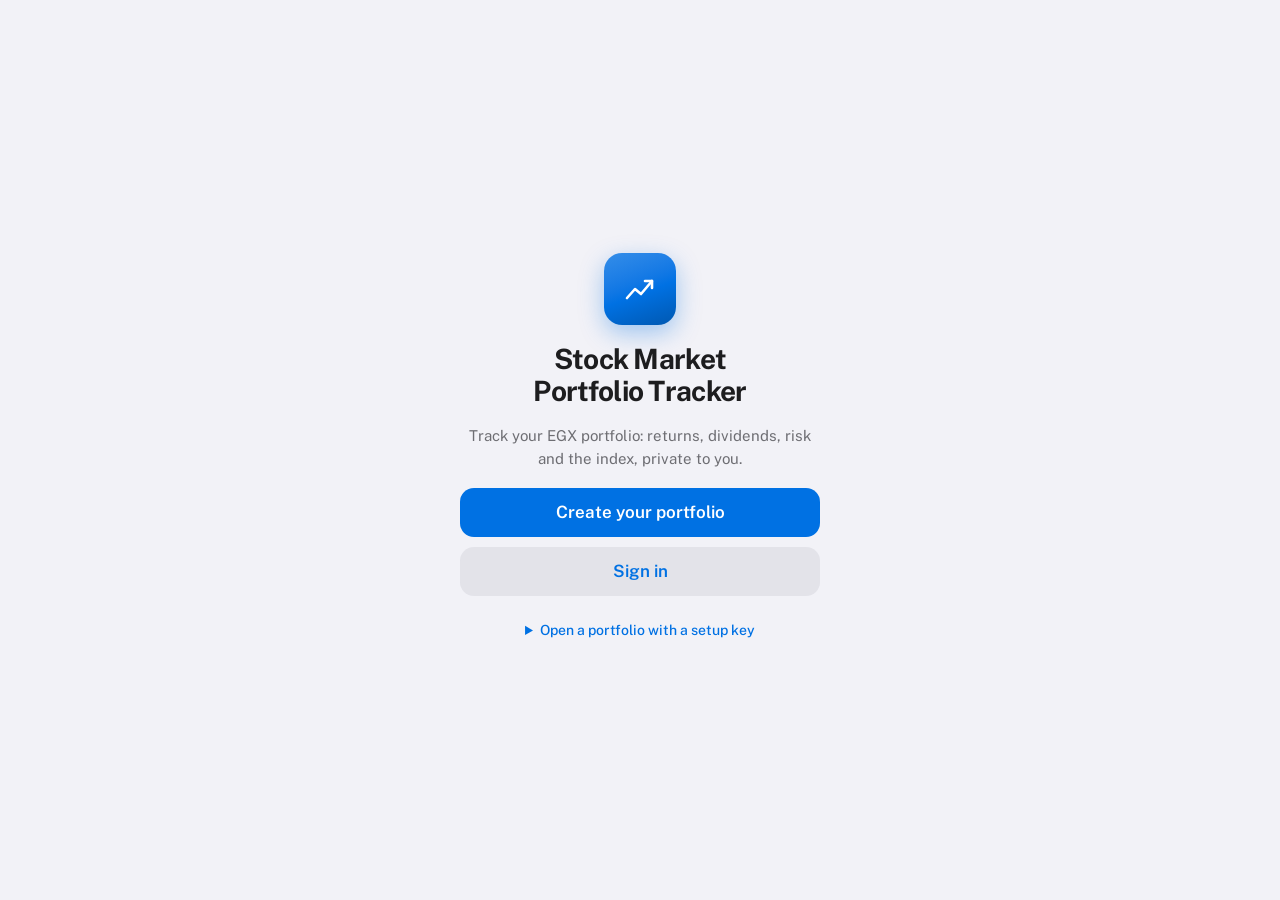
==== index.html @ e0e82fae "Month-end downloads for accounts on the Reports tab When an account's month-end report is emailed, t" ====
<!doctype html><html lang="en"><head><meta charset="utf-8">
<meta http-equiv="Content-Security-Policy" content="default-src 'self'; script-src 'self' 'unsafe-inline'; style-src 'self' 'unsafe-inline'; font-src 'self'; connect-src 'self' https://scanner.tradingview.com https://api.github.com https://identitytoolkit.googleapis.com https://securetoken.googleapis.com https://firestore.googleapis.com; img-src 'self' data: blob:; manifest-src 'self'; worker-src 'self'; base-uri 'none'; form-action 'none'">
<meta name="viewport" content="width=device-width,initial-scale=1,viewport-fit=cover">
<meta name="robots" content="noindex,nofollow"><meta name="referrer" content="no-referrer">
<meta name="theme-color" content="#F2F2F7" media="(prefers-color-scheme: light)"><meta name="theme-color" content="#000000" media="(prefers-color-scheme: dark)">
<meta name="application-name" content="Portfolio Desk"><meta name="mobile-web-app-capable" content="yes"><meta name="apple-mobile-web-app-capable" content="yes">
<meta name="apple-mobile-web-app-title" content="Portfolio"><meta name="apple-mobile-web-app-status-bar-style" content="default">
<link rel="manifest" href="manifest.webmanifest"><link rel="apple-touch-icon" sizes="180x180" href="icon-180.png"><link rel="icon" type="image/png" sizes="192x192" href="icon-192.png">
<title>Stock Market Portfolio Tracker</title>
<style>@font-face{font-family:'IBM Plex Mono';font-style:normal;font-weight:500;font-display:swap;src:url(fonts/ibm-plex-mono-latin-ext-500.woff2) format('woff2');unicode-range:U+0100-02BA, U+02BD-02C5, U+02C7-02CC, U+02CE-02D7, U+02DD-02FF, U+0304, U+0308, U+0329, U+1D00-1DBF, U+1E00-1E9F, U+1EF2-1EFF, U+2020, U+20A0-20AB, U+20AD-20C0, U+2113, U+2C60-2C7F, U+A720-A7FF}
@font-face{font-family:'IBM Plex Mono';font-style:normal;font-weight:500;font-display:swap;src:url(fonts/ibm-plex-mono-latin-500.woff2) format('woff2');unicode-range:U+0000-00FF, U+0131, U+0152-0153, U+02BB-02BC, U+02C6, U+02DA, U+02DC, U+0304, U+0308, U+0329, U+2000-206F, U+20AC, U+2122, U+2191, U+2193, U+2212, U+2215, U+FEFF, U+FFFD}
@font-face{font-family:'Public Sans';font-style:normal;font-weight:400;font-display:swap;src:url(fonts/public-sans-latin-ext-400.woff2) format('woff2');unicode-range:U+0100-02BA, U+02BD-02C5, U+02C7-02CC, U+02CE-02D7, U+02DD-02FF, U+0304, U+0308, U+0329, U+1D00-1DBF, U+1E00-1E9F, U+1EF2-1EFF, U+2020, U+20A0-20AB, U+20AD-20C0, U+2113, U+2C60-2C7F, U+A720-A7FF}
@font-face{font-family:'Public Sans';font-style:normal;font-weight:400;font-display:swap;src:url(fonts/public-sans-latin-400.woff2) format('woff2');unicode-range:U+0000-00FF, U+0131, U+0152-0153, U+02BB-02BC, U+02C6, U+02DA, U+02DC, U+0304, U+0308, U+0329, U+2000-206F, U+20AC, U+2122, U+2191, U+2193, U+2212, U+2215, U+FEFF, U+FFFD}
@font-face{font-family:'Public Sans';font-style:normal;font-weight:500;font-display:swap;src:url(fonts/public-sans-latin-ext-400.woff2) format('woff2');unicode-range:U+0100-02BA, U+02BD-02C5, U+02C7-02CC, U+02CE-02D7, U+02DD-02FF, U+0304, U+0308, U+0329, U+1D00-1DBF, U+1E00-1E9F, U+1EF2-1EFF, U+2020, U+20A0-20AB, U+20AD-20C0, U+2113, U+2C60-2C7F, U+A720-A7FF}
@font-face{font-family:'Public Sans';font-style:normal;font-weight:500;font-display:swap;src:url(fonts/public-sans-latin-400.woff2) format('woff2');unicode-range:U+0000-00FF, U+0131, U+0152-0153, U+02BB-02BC, U+02C6, U+02DA, U+02DC, U+0304, U+0308, U+0329, U+2000-206F, U+20AC, U+2122, U+2191, U+2193, U+2212, U+2215, U+FEFF, U+FFFD}
@font-face{font-family:'Public Sans';font-style:normal;font-weight:600;font-display:swap;src:url(fonts/public-sans-latin-ext-400.woff2) format('woff2');unicode-range:U+0100-02BA, U+02BD-02C5, U+02C7-02CC, U+02CE-02D7, U+02DD-02FF, U+0304, U+0308, U+0329, U+1D00-1DBF, U+1E00-1E9F, U+1EF2-1EFF, U+2020, U+20A0-20AB, U+20AD-20C0, U+2113, U+2C60-2C7F, U+A720-A7FF}
@font-face{font-family:'Public Sans';font-style:normal;font-weight:600;font-display:swap;src:url(fonts/public-sans-latin-400.woff2) format('woff2');unicode-range:U+0000-00FF, U+0131, U+0152-0153, U+02BB-02BC, U+02C6, U+02DA, U+02DC, U+0304, U+0308, U+0329, U+2000-206F, U+20AC, U+2122, U+2191, U+2193, U+2212, U+2215, U+FEFF, U+FFFD}
@font-face{font-family:'Public Sans';font-style:normal;font-weight:700;font-display:swap;src:url(fonts/public-sans-latin-ext-400.woff2) format('woff2');unicode-range:U+0100-02BA, U+02BD-02C5, U+02C7-02CC, U+02CE-02D7, U+02DD-02FF, U+0304, U+0308, U+0329, U+1D00-1DBF, U+1E00-1E9F, U+1EF2-1EFF, U+2020, U+20A0-20AB, U+20AD-20C0, U+2113, U+2C60-2C7F, U+A720-A7FF}
@font-face{font-family:'Public Sans';font-style:normal;font-weight:700;font-display:swap;src:url(fonts/public-sans-latin-400.woff2) format('woff2');unicode-range:U+0000-00FF, U+0131, U+0152-0153, U+02BB-02BC, U+02C6, U+02DA, U+02DC, U+0304, U+0308, U+0329, U+2000-206F, U+20AC, U+2122, U+2191, U+2193, U+2212, U+2215, U+FEFF, U+FFFD}
@font-face{font-family:'Spectral';font-style:normal;font-weight:500;font-display:swap;src:url(fonts/spectral-latin-ext-500.woff2) format('woff2');unicode-range:U+0100-02BA, U+02BD-02C5, U+02C7-02CC, U+02CE-02D7, U+02DD-02FF, U+0304, U+0308, U+0329, U+1D00-1DBF, U+1E00-1E9F, U+1EF2-1EFF, U+2020, U+20A0-20AB, U+20AD-20C0, U+2113, U+2C60-2C7F, U+A720-A7FF}
@font-face{font-family:'Spectral';font-style:normal;font-weight:500;font-display:swap;src:url(fonts/spectral-latin-500.woff2) format('woff2');unicode-range:U+0000-00FF, U+0131, U+0152-0153, U+02BB-02BC, U+02C6, U+02DA, U+02DC, U+0304, U+0308, U+0329, U+2000-206F, U+20AC, U+2122, U+2191, U+2193, U+2212, U+2215, U+FEFF, U+FFFD}
@font-face{font-family:'Spectral';font-style:normal;font-weight:600;font-display:swap;src:url(fonts/spectral-latin-ext-600.woff2) format('woff2');unicode-range:U+0100-02BA, U+02BD-02C5, U+02C7-02CC, U+02CE-02D7, U+02DD-02FF, U+0304, U+0308, U+0329, U+1D00-1DBF, U+1E00-1E9F, U+1EF2-1EFF, U+2020, U+20A0-20AB, U+20AD-20C0, U+2113, U+2C60-2C7F, U+A720-A7FF}
@font-face{font-family:'Spectral';font-style:normal;font-weight:600;font-display:swap;src:url(fonts/spectral-latin-600.woff2) format('woff2');unicode-range:U+0000-00FF, U+0131, U+0152-0153, U+02BB-02BC, U+02C6, U+02DA, U+02DC, U+0304, U+0308, U+0329, U+2000-206F, U+20AC, U+2122, U+2191, U+2193, U+2212, U+2215, U+FEFF, U+FFFD}
:root{color-scheme:light;padding-top:env(safe-area-inset-top,0px);padding-bottom:env(safe-area-inset-bottom,0px)}body{margin:0;font:14px/1.4 system-ui,-apple-system,"Segoe UI",Roboto,sans-serif;background:#F2F2F7}img{max-width:100%}[hidden]{display:none!important}
#lock{position:fixed;inset:0;z-index:1000;display:grid;place-items:center;padding:24px 16px;padding-top:calc(24px + env(safe-area-inset-top,0px));padding-bottom:calc(24px + env(safe-area-inset-bottom,0px));background:var(--bg,#F2F2F7);color:var(--ink,#1D1D1F);overflow-y:auto}
#lock .lk{width:100%;max-width:360px;display:flex;flex-direction:column;gap:18px;text-align:center}
#lock .lk-mark{width:72px;height:72px;margin:0 auto;border-radius:18px;background:linear-gradient(160deg,color-mix(in srgb,var(--accent,#0071E3) 80%,#fff),var(--accent,#0071E3) 55%,color-mix(in srgb,var(--accent,#0071E3) 78%,#000));display:grid;place-items:center;box-shadow:0 8px 24px color-mix(in srgb,var(--accent,#0071E3) 35%,transparent)}
#lock .lk-mark svg{width:36px;height:36px}
#lock h1{margin:0;font:700 28px/1.15 var(--f-display,system-ui,sans-serif);letter-spacing:-.025em;text-wrap:balance}
#lock p{margin:0;color:var(--ink-3,#6E6E73);font-size:15px;line-height:1.5}
#lock form{display:flex;flex-direction:column;gap:10px}
#lock input{font:500 17px/1.2 var(--f-ui,system-ui,sans-serif);padding:14px;border-radius:12px;border:1px solid var(--input-rule,#D2D2D7);background:var(--input,#fff);color:var(--ink,#1D1D1F);text-align:center;letter-spacing:.02em;width:100%;box-sizing:border-box;transition:border-color .18s,box-shadow .18s}
#lock input:focus{outline:none;border-color:var(--accent,#0071E3);box-shadow:0 0 0 4px color-mix(in srgb,var(--accent,#0071E3) 20%,transparent)}
#lock .lk-btn{font:600 17px/1 var(--f-ui,system-ui,sans-serif);padding:15px;border-radius:14px;border:0;background:var(--accent,#0071E3);color:var(--accent-ink,#fff);cursor:pointer;display:flex;align-items:center;justify-content:center;gap:8px;transition:transform .12s ease,background-color .18s ease,opacity .18s}
#lock .lk-btn:active:not(:disabled){transform:scale(.97)}
#lock .lk-btn.ghost{background:var(--fill,rgba(118,118,128,.12));color:var(--accent,#0071E3);border:0}
#lock .lk-btn:disabled{opacity:.6;cursor:default}
#lock .lk-link{background:none;border:0;color:var(--accent,#0071E3);font-size:14px;font-weight:500;text-decoration:none;cursor:pointer;padding:6px}
#lock .lk-err{color:var(--neg,#D70015);font-size:14px;min-height:1.2em}
#lock .lk-sep{display:flex;align-items:center;gap:10px;color:var(--ink-3,#6E6E73);font-size:12px;text-transform:uppercase;letter-spacing:.08em}
#lock .lk-sep::before,#lock .lk-sep::after{content:"";flex:1;height:1px;background:var(--rule,#D2D2D7)}
#lock .lk-foot{font-size:12px;color:var(--ink-3,#6E6E73)}
#lock .lk-list{display:flex;flex-direction:column;gap:10px}
#lock .lk-list .lk-btn{flex-direction:column;gap:3px;padding:16px 14px}
#lock .lk-list .lk-btn small{font:400 12px/1.2 var(--f-ui,system-ui,sans-serif);opacity:.8}
#lock .lk-links{display:flex;flex-wrap:wrap;justify-content:center;gap:4px 16px}
#lock .lk-rules{list-style:none;margin:0;padding:0 4px;text-align:left;font-size:13px;line-height:1.5;color:var(--ink-3,#6E6E73);display:flex;flex-direction:column;gap:2px}
#lock .lk-rules li::before{content:"○";display:inline-block;width:1.5em}
#lock .lk-rules li.ok{color:var(--accent,#0071E3)}
#lock .lk-rules li.ok::before{content:"✓"}
#lock .lk-tip{font-size:12.5px;line-height:1.5;text-align:left;color:var(--ink-2,#424245);background:var(--surface,#fff);border:.5px solid var(--hair,rgba(0,0,0,.06));border-radius:14px;padding:12px 14px;box-shadow:var(--shadow)}
#pd-bar .pd-actions{display:flex;gap:8px}
body.pd-locked{overflow:hidden}
body.pd-locked>:not(#lock){display:none!important}
#pd-bar{display:flex;flex-wrap:wrap;align-items:center;justify-content:space-between;gap:8px;max-width:1240px;margin:32px auto 0;padding:16px 16px calc(16px + env(safe-area-inset-bottom,0px));border-top:.5px solid var(--rule,#D2D2D7);color:var(--ink-3,#6E6E73);font-size:12px}
#pd-bar button{font:600 12.5px/1 var(--f-ui,system-ui,sans-serif);padding:9px 13px;border-radius:10px;border:0;background:var(--fill,rgba(118,118,128,.12));color:var(--ink,#1D1D1F);cursor:pointer;transition:background-color .18s,transform .12s}
#pd-bar button:active:not(:disabled){transform:scale(.97)}
@media (max-width:600px){#pd-bar button{min-height:40px}#lock .lk-link{min-height:40px}}
#pd-updated.stale{color:var(--warn,#B25000);font-weight:600}
#pd-offline{margin:0;padding:7px 16px;background:var(--warn-bg,#FFF1D2);color:var(--warn,#B25000);border-bottom:1px solid var(--rule,#D2D2D7);font:500 12.5px/1.4 var(--f-ui,system-ui,sans-serif);text-align:center;text-wrap:balance}
#pd-bar #pd-install{color:var(--accent,#0071E3)}
#lock .lk-steps{margin:0;padding:0 0 0 1.4em;text-align:left;font-size:13.5px;line-height:1.5;color:var(--ink-2,#424245);display:flex;flex-direction:column;gap:4px}
#lock .lk-steps a{color:var(--accent,#0071E3);font-weight:600}
#lock .lk-btn.ghost + .lk-btn.ghost{margin-top:-8px}
#pd-bar #pd-edit-on{color:var(--accent,#0071E3)}
#pd-bar .pd-actions{flex-wrap:wrap}
#pd-bar button:disabled{opacity:.6;cursor:default}
#pd-edit-state.stale{color:var(--warn,#B25000);font-weight:600}
#lock textarea{font:500 16px/1.4 var(--f-ui,system-ui,sans-serif);padding:12px 14px;border-radius:10px;border:1px solid var(--input-rule,#D2D2D7);background:var(--input,#fff);color:var(--ink,#1D1D1F);width:100%;box-sizing:border-box;resize:vertical}
#lock textarea:focus{outline:2px solid var(--accent,#0071E3);outline-offset:1px}
#lock .lk-code{font:600 18px/1.3 ui-monospace,Menlo,Consolas,monospace;letter-spacing:.02em;white-space:nowrap;color:var(--ink,#1D1D1F);background:var(--surface,#fff);border:1.5px dashed color-mix(in srgb,var(--accent,#0071E3) 60%,transparent);border-radius:14px;padding:16px;user-select:all;word-break:break-all}
#lock .lk-check{display:flex;gap:10px;align-items:center;justify-content:center;font-size:14px;color:var(--ink-2,#424245)}
#lock .lk-check input{width:auto}
#lock .lk-more{text-align:left;font-size:13px;color:var(--ink-3,#6E6E73)}
#lock .lk-more summary{cursor:pointer;padding:6px 0;text-align:center;color:var(--accent,#0071E3);font-size:14px;font-weight:500}
#lock .lk-more .lk-list{margin-top:8px}
#pd-bar #pd-account{color:var(--accent,#0071E3)}
#lock a.lk-btn{text-decoration:none;box-sizing:border-box}
#lock .lk-stepno{font-size:12px;font-weight:600;letter-spacing:.06em;text-transform:uppercase;color:var(--accent,#0071E3)}
#lock .lk-lbl{font-size:13px;font-weight:600;text-align:left;color:var(--ink-2,#424245);margin:4px 0 -4px}
#lock .lk-hint{font-size:12px;text-align:left;color:var(--ink-3,#6E6E73);margin-top:-4px}
#lock .lk-ok{color:var(--accent,#0071E3);font-weight:600}
#lock .lk-btn.danger{background:var(--neg,#D70015);color:#fff}
#lock .lk-friend{display:flex;align-items:center;justify-content:space-between;gap:10px;text-align:left;padding:12px 14px;border:.5px solid var(--hair,rgba(0,0,0,.06));border-radius:14px;background:var(--surface,#fff);box-shadow:var(--shadow)}
#lock .lk-friend small{display:block;font-size:12px;color:var(--ink-3,#6E6E73);word-break:break-all}
#lock .lk-friend-btns{display:flex;gap:6px;flex-shrink:0}
#lock .lk-friend-btns .lk-btn{padding:9px 12px;font-size:14px}
#lock .lk-card{text-align:left;padding:14px;border:.5px solid var(--hair,rgba(0,0,0,.06));border-radius:14px;background:var(--surface,#fff);box-shadow:var(--shadow);display:flex;flex-direction:column;gap:8px}
#lock .lk-card.bad{border-color:var(--neg,#D70015)}
#lock .lk-card-head small{display:block;font-size:12px;color:var(--ink-3,#6E6E73);word-break:break-all}
#lock .lk-facts{margin:0;padding:0;list-style:none;font-size:12.5px;line-height:1.5;color:var(--ink-2,#424245)}
#lock .lk-facts li.ok{color:var(--accent,#0071E3)}
#lock .lk-facts li.bad{color:var(--neg,#D70015);font-weight:600}
#lock .lk-card .lk-btn{padding:9px 12px;font-size:14px}
#pd-view{position:sticky;top:0;z-index:50;margin:0;padding:8px 16px;background:var(--accent,#0071E3);color:#fff;font:500 13px/1.4 var(--f-ui,system-ui,sans-serif);text-align:center}
#pd-view button{margin-left:8px;font:600 12.5px/1 var(--f-ui,system-ui,sans-serif);padding:7px 12px;border-radius:999px;border:0;background:rgba(255,255,255,.22);color:#fff;cursor:pointer}
#lock [hidden]{display:none!important}
#lock .lk-step{display:flex;gap:10px;align-items:flex-start;text-align:left;margin-top:6px;font-size:14px;color:var(--ink,#1D1D1F)}
#lock .lk-step small{display:block;font-size:12.5px;line-height:1.45;color:var(--ink-3,#6E6E73);margin-top:2px}
#lock .lk-num{flex:0 0 24px;height:24px;border-radius:50%;background:var(--accent,#0071E3);color:#fff;font:700 13px/24px var(--f-ui,system-ui,sans-serif);text-align:center}
#lock .lk-more p{margin-top:6px;font-size:12.5px}
#pf-menu.pd-hub{min-width:340px;max-width:min(420px,calc(100vw - 32px));max-height:min(75vh,640px);overflow:auto;padding:8px}
#pf-menu.pd-hub .hub-head{display:flex;align-items:center;justify-content:space-between;padding:8px 10px 4px;font:600 11px/1.2 var(--f-ui,system-ui,sans-serif);letter-spacing:.06em;text-transform:uppercase;color:var(--ink-3,#6E6E73)}
#pf-menu.pd-hub .hub-add{width:auto;display:inline-flex;padding:7px 12px;font:600 12px/1 var(--f-ui,system-ui,sans-serif);color:var(--accent,#0071E3);background:var(--fill,rgba(118,118,128,.12));border:0;border-radius:999px;text-transform:none;letter-spacing:0}
#pf-menu.pd-hub .hub-row{display:grid;grid-template-columns:22px 1fr auto;align-items:center;gap:10px;flex-direction:row}
#pf-menu.pd-hub .hub-row.cur{background:var(--fill,rgba(118,118,128,.12))}
#pf-menu.pd-hub .hub-rank{font:700 13px/1 var(--f-ui,system-ui,sans-serif);color:var(--ink-3,#6E6E73);text-align:center}
#pf-menu.pd-hub .hub-who{display:flex;flex-direction:column;gap:3px;min-width:0}
#pf-menu.pd-hub .hub-who b{font-weight:600;overflow:hidden;text-overflow:ellipsis;white-space:nowrap}
#pf-menu.pd-hub .hub-num{display:flex;flex-direction:column;align-items:flex-end;font:700 15px/1.1 var(--f-ui,system-ui,sans-serif);font-variant-numeric:tabular-nums}
#pf-menu.pd-hub .hub-num.pos{color:var(--pos,#0071E3)}
#pf-menu.pd-hub .hub-num.neg{color:var(--neg,#D70015)}
#pf-menu.pd-hub .hub-note{color:var(--accent,#0071E3);font-weight:600}
#pf-menu.pd-hub .hub-empty{margin:4px 12px 8px;font-size:12.5px;color:var(--ink-3,#6E6E73)}
#pf-menu.pd-hub .hub-other{font-size:13.5px}
#pf-menu.pd-hub .hub-who b{font:600 14px/1.25 var(--f-ui,system-ui,sans-serif)}
#pf-menu.pd-hub .hub-otherrow{display:flex;align-items:center;gap:6px}
#pf-menu.pd-hub .hub-otherrow .hub-other{flex:1}
#pf-menu.pd-hub .hub-forget{width:auto;flex:0 0 auto;padding:7px 11px;font:500 12px/1 var(--f-ui,system-ui,sans-serif);color:var(--ink-3,#6E6E73);background:var(--fill,rgba(118,118,128,.12));border:0;border-radius:999px}
.pd-friends{background:var(--surface,#fff);border:.5px solid var(--hair,rgba(0,0,0,.06));border-radius:var(--r-card,18px);padding:18px 20px;margin:0 0 18px;box-shadow:var(--shadow)}
.pd-friends .pdf-head{display:flex;align-items:center;justify-content:space-between;gap:10px;margin-bottom:10px}
.pd-friends h3{margin:0;font:600 11px/1.2 var(--f-ui,system-ui,sans-serif);letter-spacing:.08em;text-transform:uppercase;color:var(--ink-3,#6E6E73)}
.pd-friends .pdf-add{padding:8px 13px;font:600 12.5px/1 var(--f-ui,system-ui,sans-serif);color:var(--accent,#0071E3);background:var(--fill,rgba(118,118,128,.12));border:0;border-radius:999px;cursor:pointer}
.pd-friends .pdf-note{display:block;width:100%;margin:0 0 10px;padding:10px 13px;text-align:left;font:600 13px/1.3 var(--f-ui,system-ui,sans-serif);color:var(--accent,#0071E3);background:var(--accent-soft,#E8F1FD);border:0;border-radius:12px;cursor:pointer}
.pd-friends .pdf-cards{display:grid;grid-template-columns:repeat(auto-fill,minmax(190px,1fr));gap:10px}
.pd-friends .pdf-card{display:flex;flex-direction:column;align-items:flex-start;gap:3px;text-align:left;padding:13px 15px;border:0;border-radius:14px;background:var(--surface-2,#F5F5F7);color:var(--ink,#1D1D1F);cursor:pointer;font:500 13px/1.3 var(--f-ui,system-ui,sans-serif);transition:box-shadow .18s,transform .12s}
.pd-friends .pdf-card:active{transform:scale(.98)}
.pd-friends .pdf-card:hover{box-shadow:inset 0 0 0 1px var(--hair,rgba(0,0,0,.06))}
.pd-friends .pdf-card.cur{box-shadow:inset 0 0 0 2px var(--accent,#0071E3)}
.pd-friends .pdf-top{display:flex;gap:8px;align-items:baseline;min-width:0;max-width:100%}
.pd-friends .pdf-top b{font-weight:600;overflow:hidden;text-overflow:ellipsis;white-space:nowrap}
.pd-friends .pdf-rank{font-weight:700;color:var(--ink-3,#6E6E73)}
.pd-friends .pdf-ytd{font:700 24px/1.15 var(--f-display,system-ui,sans-serif);letter-spacing:-.02em;font-variant-numeric:tabular-nums;margin-top:4px}
.pd-friends .pdf-ytd.pos{color:var(--pos,#0071E3)}
.pd-friends .pdf-ytd.neg{color:var(--neg,#D70015)}
.pd-friends small{font-size:11.5px;color:var(--ink-3,#6E6E73)}
.pd-friends .pdf-tag{margin-top:4px;color:var(--accent,#0071E3);font-weight:600}
.pd-friends .pdf-empty{margin:10px 0 0;font-size:12.5px;color:var(--ink-3,#6E6E73)}
#lock .lk-btn small{display:block;font:400 12px/1.3 var(--f-ui,system-ui,sans-serif);opacity:.8;margin-top:4px}
#lock .lk-btn:has(small){flex-direction:column}
#lock .lk-or{display:flex;align-items:center;gap:10px;color:var(--ink-3,#6E6E73);font-size:12px}
#lock .lk-or::before,#lock .lk-or::after{content:"";flex:1;border-top:1px solid var(--rule,#D2D2D7)}
#lock .lk-handle{display:flex;align-items:center;justify-content:space-between;gap:10px;text-align:left;padding:14px 16px;border-radius:16px;background:var(--accent-soft,#E8F1FD)}
#lock .lk-handle b{display:block;font:700 22px/1.2 var(--f-display,system-ui,sans-serif);letter-spacing:-.02em;color:var(--accent,#0071E3);margin:2px 0}
#lock .lk-handle small{display:block;font-size:12px;color:var(--ink-3,#6E6E73)}
#lock .lk-handle .lk-btn{padding:9px 12px;font-size:14px;background:var(--surface,#fff)}
.pd-friends .pdf-handle{color:var(--accent,#0071E3);font-weight:500;margin-top:-2px}
/* the profile page (a friend's, or yours as friends see it): a sheet from the bottom on phones, a card in the middle on wide screens */
body.pd-sheet-open{overflow:hidden}
#pd-sheet{position:fixed;inset:0;z-index:1100;display:flex;align-items:flex-end;justify-content:center;background:rgba(0,0,0,.38);backdrop-filter:blur(6px);-webkit-backdrop-filter:blur(6px);animation:ps-fade .2s ease}
@media (min-width:700px){#pd-sheet{align-items:center;padding:24px}}
#pd-sheet .ps-card{width:100%;max-width:560px;max-height:92vh;overflow:auto;-webkit-overflow-scrolling:touch;background:var(--bg,#F2F2F7);color:var(--ink,#1D1D1F);border-radius:22px 22px 0 0;padding:16px 16px calc(24px + env(safe-area-inset-bottom,0px));animation:ps-up .32s cubic-bezier(.2,.9,.3,1)}
@media (min-width:700px){#pd-sheet .ps-card{border-radius:22px;padding:18px 18px 22px}}
@keyframes ps-up{from{transform:translateY(40px);opacity:.4}to{transform:none;opacity:1}}
@keyframes ps-fade{from{opacity:0}to{opacity:1}}
#pd-sheet .ps-top{display:flex;align-items:center;gap:12px;padding:4px 2px 14px}
#pd-sheet .ps-av,.pd-friends .pdf-av{flex:none;display:grid;place-items:center;border-radius:50%;color:#fff;font-weight:700;background:linear-gradient(160deg,color-mix(in srgb,var(--accent,#0071E3) 75%,#fff),var(--accent,#0071E3))}
#pd-sheet .ps-av{width:52px;height:52px;font-size:22px}
#pd-sheet .ps-id{flex:1;min-width:0}
#pd-sheet .ps-id b{display:block;font:700 20px/1.2 var(--f-display,system-ui,sans-serif);letter-spacing:-.02em;overflow:hidden;text-overflow:ellipsis;white-space:nowrap}
#pd-sheet .ps-id small{display:block;font-size:13px;color:var(--ink-3,#6E6E73)}
#pd-sheet .ps-x{flex:none;width:34px;height:34px;border-radius:50%;border:0;background:var(--fill,rgba(118,118,128,.12));color:var(--ink-2,#424245);font-size:22px;line-height:1;cursor:pointer}
#pd-sheet .ps-hero,#pd-sheet .ps-sec{background:var(--surface,#fff);border-radius:16px;padding:14px 16px;margin-top:12px;box-shadow:var(--shadow)}
#pd-sheet .ps-hero{text-align:center;padding:18px 16px}
#pd-sheet .ps-hero small{display:block;font-size:13px;color:var(--ink-3,#6E6E73)}
#pd-sheet .ps-big{font:700 44px/1.1 var(--f-display,system-ui,sans-serif);letter-spacing:-.03em;font-variant-numeric:tabular-nums;margin:2px 0}
#pd-sheet h4{margin:0 0 8px;font:600 12px/1.2 var(--f-ui,system-ui,sans-serif);letter-spacing:.05em;text-transform:uppercase;color:var(--ink-3,#6E6E73)}
#pd-sheet .ps-tbl{width:100%;border-collapse:collapse;font-size:14px}
#pd-sheet .ps-tbl th{font-size:11px;font-weight:600;color:var(--ink-3,#6E6E73);text-align:right;padding:0 0 6px;text-transform:none;letter-spacing:0;background:none;position:static;border:0}
#pd-sheet .ps-tbl td{padding:9px 0;border-top:.5px solid var(--grid,#E8E8ED);font-variant-numeric:tabular-nums}
#pd-sheet .ps-tbl td.n{text-align:right;font-weight:600}
#pd-sheet .ps-bar{display:grid;grid-template-columns:62px 1fr 64px;align-items:center;gap:10px;font-size:13px;padding:4px 0}
#pd-sheet .ps-bar>span:last-child{text-align:right;font-weight:600;font-variant-numeric:tabular-nums}
#pd-sheet .ps-bar i,#pd-sheet .ps-hold i{display:block;height:8px;border-radius:4px;background:var(--fill,rgba(118,118,128,.12));overflow:hidden}
#pd-sheet .ps-bar i b,#pd-sheet .ps-hold i b{display:block;height:100%;border-radius:4px;background:var(--accent,#0071E3)}
#pd-sheet .ps-bar i b.pos{background:var(--pos,#1A7F37)} #pd-sheet .ps-bar i b.neg{background:var(--neg,#D70015)}
#pd-sheet .ps-hold>div>b{font-weight:600}
#pd-sheet .ps-hold{display:grid;grid-template-columns:minmax(0,1fr) 70px 46px 60px;align-items:center;gap:10px;padding:8px 0;border-top:.5px solid var(--grid,#E8E8ED);font-size:13.5px}
#pd-sheet .ps-hold:first-of-type{border-top:0}
#pd-sheet .ps-hold small{display:block;font-size:11.5px;color:var(--ink-3,#6E6E73);overflow:hidden;text-overflow:ellipsis;white-space:nowrap}
#pd-sheet .ps-hold>span{text-align:right;font-variant-numeric:tabular-nums;font-weight:600}
#pd-sheet .ps-hold .ps-w{color:var(--ink-2,#424245);font-weight:500}
#pd-sheet .ps-chips{display:flex;flex-wrap:wrap;gap:6px;margin-top:10px}
#pd-sheet .ps-chip{font-size:12px;font-weight:500;padding:4px 10px;border-radius:999px;background:var(--fill,rgba(118,118,128,.12));color:var(--ink-2,#424245)}
#pd-sheet .ps-trade{display:flex;justify-content:space-between;align-items:baseline;gap:10px;padding:8px 0;border-top:.5px solid var(--grid,#E8E8ED);font-size:14px}
#pd-sheet .ps-trade:first-of-type{border-top:0}
#pd-sheet .ps-trade small{flex:none;font-size:12px;color:var(--ink-3,#6E6E73)}
#pd-sheet .ps-stats{display:grid;grid-template-columns:repeat(3,minmax(0,1fr));gap:12px 8px;text-align:center}
#pd-sheet .ps-stats b,#pd-sheet .ps-stats>div>span{display:block;font:700 19px/1.2 var(--f-display,system-ui,sans-serif);letter-spacing:-.02em;font-variant-numeric:tabular-nums}
#pd-sheet .ps-stats small{display:block;font-size:11.5px;color:var(--ink-3,#6E6E73)}
#pd-sheet .ps-note{display:block;margin:6px 0 0;font-size:12px;color:var(--ink-3,#6E6E73)}
#pd-sheet .ps-foot{margin:14px 0 0;text-align:center;font-size:12px;color:var(--ink-3,#6E6E73)}
/* the friends' activity under the friends cards on the Overview */
.pd-friends .pdf-feed{margin-top:16px}
.pd-friends .pdf-feed h3{margin-bottom:4px}
.pd-friends .pdf-feed-row{display:flex;align-items:center;gap:12px;width:100%;padding:10px 0;border:0;border-top:.5px solid var(--grid,#E8E8ED);background:none;color:var(--ink,#1D1D1F);text-align:left;cursor:pointer;font:400 14px/1.35 var(--f-ui,system-ui,sans-serif)}
.pd-friends .pdf-feed-row:first-of-type{border-top:0}
.pd-friends .pdf-av{width:34px;height:34px;font-size:14px}
.pd-friends .pdf-feed-txt{min-width:0}
.pd-friends .pdf-feed-txt small{display:block;font-size:12px;color:var(--ink-3,#6E6E73)}

/* the owner on their sign-in account: the hint replaces "Nothing here yet" */
#main:has([data-testid=owner-main-hint]) [data-testid=empty-portfolio]{display:none}

body:not(.pd-edit) :is([data-testid=csv-import],[data-testid=csv-import-input],[data-testid=save-marks],[data-testid=save-assets],[data-testid=save-settings],[data-testid=post-statement],[data-testid=statement-upload-label]){display:none!important}
</style></head><body class="pd-locked">
<div id="lock" role="dialog" aria-modal="true" aria-label="Unlock portfolio"></div>
<div id="pd-offline" data-testid="offline-banner" role="status" hidden></div>
<script>/* Engine store write semantics for the live site's editor: the JavaScript copy of src/jobs/store.py deep_merge,
   strip_markers and apply_writes (the in-memory part; lock.js does the reading, encrypting and committing). Pinned by
   src/jobs/merge_vectors.json, checked by src/tests/test_site_store.js. Pure functions, no I/O: build_site.py inlines this
   file before lock.js (window.pdStore); node loads it with require(). */
(function (root) {
  'use strict';
  const NAME_RE = /^[A-Za-z0-9][A-Za-z0-9_-]{0,63}$/;
  const isObj = (v) => v !== null && typeof v === 'object' && !Array.isArray(v);
  const isDel = (v) => isObj(v) && v.__delete__ === true;
  const copy = (v) => (v === undefined ? undefined : JSON.parse(JSON.stringify(v)));
  class StoreError extends Error { constructor(m) { super(m); this.code = 'invalid'; } }
  class VersionConflict extends Error {
    constructor(collection, docId, expected, actual) {
      super(`version conflict on ${collection}/${docId}: expected ${expected}, found ${actual}`);
      Object.assign(this, { code: 'version_conflict', collection, docId, expected, actual });
    }
  }
  // copy of v with delete-marker keys removed from every (nested) object; arrays are copied verbatim
  function stripMarkers(v) {
    if (!isObj(v)) return copy(v);
    const o = {};
    for (const [k, x] of Object.entries(v)) if (!isDel(x)) o[k] = stripMarkers(x);
    return o;
  }
  // 'update' semantics: objects merge recursively; arrays, scalars and null replace; {"__delete__": true} removes the key
  function deepMerge(base, patch) {
    if (!isObj(patch)) return copy(patch);
    const out = isObj(base) ? copy(base) : {};
    for (const [k, v] of Object.entries(patch)) {
      if (isDel(v)) delete out[k];
      else if (isObj(v)) out[k] = deepMerge(out[k], v);
      else out[k] = copy(v);
    }
    return out;
  }
  // canonical JSON (sorted keys), for "did this write change anything"
  const canon = (v) => (Array.isArray(v) ? '[' + v.map(canon).join(',') + ']'
    : isObj(v) ? '{' + Object.keys(v).sort().map((k) => JSON.stringify(k) + ':' + canon(v[k])).join(',') + '}' : JSON.stringify(v));
  const checkName = (kind, s) => { if (typeof s !== 'string' || !NAME_RE.test(s)) throw new StoreError(`invalid ${kind} name`); return s; };
  function normWrite(w, i) {
    if (!isObj(w)) throw new StoreError(`write #${i} is not an object`);
    const op = w.op;
    if (!['set', 'update', 'delete'].includes(op)) throw new StoreError(`write #${i}: op must be set, update or delete`);
    const c = checkName('collection', w.collection), d = checkName('doc', w.doc_id != null ? w.doc_id : w.doc != null ? w.doc : w.id);
    if (op !== 'delete' && !isObj(w.data)) throw new StoreError(`write #${i} (${c}/${d}): data must be an object`);
    const iv = w.if_version;
    if (iv != null && !(Number.isInteger(iv) && iv >= 0)) throw new StoreError(`write #${i} (${c}/${d}): if_version must be a non-negative integer`);
    return { op, c, d, data: w.data, iv };
  }
  /* Apply writes IN ORDER as one all-or-nothing batch over the current documents.
     readDoc(collection, docId) -> {version, updatedAt, data} | null (may be async; called once per document).
     Returns {results: [{collection, doc_id, op, status, version}], plan: [{collection, doc_id, action: 'put'|'rm', doc}]};
     plan lists only the documents whose final state differs from their starting state. Throws StoreError/VersionConflict
     before anything is planned. */
  async function applyWrites(writes, readDoc, now) {
    if (!Array.isArray(writes)) throw new StoreError('writes must be a list');
    const ts = now || new Date().toISOString().replace(/\.\d{3}Z$/, 'Z');
    const norm = writes.map(normWrite);
    const state = new Map(), orig = new Map(), results = [];
    for (const { op, c, d, data, iv } of norm) {
      const k = c + '/' + d;
      if (!state.has(k)) {
        const doc = await readDoc(c, d);
        state.set(k, doc ? { version: doc.version, updatedAt: doc.updatedAt, data: doc.data } : null);
        orig.set(k, doc ? doc.version + ' ' + canon(doc.data) : null);
      }
      const cur = state.get(k), curVer = cur ? cur.version : 0;
      if (iv != null && iv !== curVer) throw new VersionConflict(c, d, iv, curVer);
      if (op === 'delete') {
        if (!cur) results.push({ collection: c, doc_id: d, op, status: 'absent', version: 0 });
        else { state.set(k, null); results.push({ collection: c, doc_id: d, op, status: 'deleted', version: curVer }); }
        continue;
      }
      const nw = op === 'set' ? stripMarkers(data) : deepMerge(cur ? cur.data : {}, data);
      if (cur && canon(nw) === canon(cur.data)) { results.push({ collection: c, doc_id: d, op, status: 'unchanged', version: curVer }); continue; }
      state.set(k, { version: curVer + 1, updatedAt: ts, data: nw });
      results.push({ collection: c, doc_id: d, op, status: cur ? 'updated' : 'created', version: curVer + 1 });
    }
    const plan = [];
    for (const [k, doc] of state) {
      const o = orig.get(k), [collection, doc_id] = k.split('/');
      if (!doc) { if (o != null) plan.push({ collection, doc_id, action: 'rm', doc: null }); }
      else if (o == null || o !== doc.version + ' ' + canon(doc.data)) plan.push({ collection, doc_id, action: 'put', doc });
    }
    return { results, plan };
  }
  /* Three-way merge for a whole-document save made from a possibly older copy. The page replaces a whole document (set) built
     from what it showed (base); the engine may hold a newer version (theirs), e.g. prices the market job wrote since. Keep
     every change the page made (base -> target) and every change it did not touch from theirs. Objects merge key by key;
     arrays of objects that all carry a unique "id" (ledger rows) merge row by row (rows the page removed go, rows it edited
     or added win, rows added elsewhere stay); any other value the page changed replaces theirs. theirs == base -> target. */
  const idList = (a) => Array.isArray(a) && a.every((x) => isObj(x) && typeof x.id === 'string' && x.id) && new Set(a.map((x) => x.id)).size === a.length;
  function rebase(base, target, theirs) {
    target = stripMarkers(target);
    if (canon(theirs) === canon(base)) return target;
    if (isObj(base) && isObj(target) && isObj(theirs)) {
      const out = copy(theirs);
      for (const k of new Set([...Object.keys(base), ...Object.keys(target)])) {
        if (!(k in target)) { delete out[k]; continue; }
        if (!(k in base)) { out[k] = copy(target[k]); continue; }
        if (canon(base[k]) === canon(target[k])) continue;
        out[k] = k in theirs ? rebase(base[k], target[k], theirs[k]) : copy(target[k]);
      }
      return out;
    }
    if (idList(base) && idList(target) && idList(theirs)) {
      const b = new Map(base.map((x) => [x.id, x])), t = new Map(target.map((x) => [x.id, x])), th = new Set(theirs.map((x) => x.id)), out = [];
      for (const x of theirs) {
        if (b.has(x.id) && !t.has(x.id)) continue;
        out.push(copy(t.has(x.id) && b.has(x.id) && canon(t.get(x.id)) !== canon(b.get(x.id)) ? t.get(x.id) : x));
      }
      for (const x of target) if (!b.has(x.id) && !th.has(x.id)) out.push(copy(x));
      return out;
    }
    return target;
  }
  const api = Object.freeze({ NAME_RE, stripMarkers, deepMerge, canon, rebase, applyWrites, StoreError, VersionConflict });
  if (typeof module === 'object' && module.exports) module.exports = api; else root.pdStore = api;
})(typeof window !== 'undefined' ? window : globalThis);

/* site/lock.js: everything specific to the live site, wrapped around the page (app.html) by build_site.py.

   Contents (search for the "---------- name" line):
     portfolios ........ portfolios.json, the current portfolio
     device storage .... the per-device key store (IndexedDB) and its bookkeeping (localStorage)
     keys / data ....... unwrapping a portfolio's private key; downloading and decrypting its data
     the page's database  window.pdHost: the documents the page reads, and saves when editing is on
     editing from the site  GitHub token, encrypted commits to the engine repository, job buttons
     live prices ....... TradingView's scanner, straight from the browser
     WebAuthn with PRF . Face ID / Touch ID / fingerprint that really unwraps the key
     screens ........... the lock screens: choose, setup key, password, unlock, forget
     accounts .......... Firebase sign-up / sign-in, the account's encrypted documents, onboarding, email updates, Gmail
     friends ........... friend requests (checked against directory/{email}), shared copies, status, reset / delete
     admin ............. the site owner's account list
     linked account .... a setup-key portfolio linked to a site account
     the friends hub ... the top-left menu and the Overview cards, ranked over the page's period
     installable app ... the service worker and "Install app"
     boot .............. start-up

   How the setup-key portfolios are protected (device store v3):
   Each portfolio lives under p/<id>/: its figures are published encrypted (data.enc.json) to that portfolio's public key; the
   matching private key is published only wrapped by the portfolio's one-time setup key (keys.json — v3 files carry no
   password hash; the device password never leaves the device, and a v2 file's `pw` field is ignored).
   Once a device is set up it keeps the private key (PKCS8) in IndexedDB, 'dev:<id>', wrapped by AES-256-GCM under a key
   derived from the device password (PBKDF2-SHA256, 310,000 iterations, a random 16-byte salt per device) with additional
   data 'portfolio-device-v3'; and optionally a second wrapping, 'bio:<id>', under a key derived (HKDF-SHA256, info
   'portfolio-bio-v3') from the WebAuthn PRF output of the device's platform passkey, so Face ID / Touch ID / fingerprint
   really unlocks the key instead of just gating a screen (a device whose passkeys cannot do PRF gets no biometric option).
   localStorage holds only bookkeeping: pd.dev.<id> = { v: 3, tries, at }, pd.bio.v3 = { cred } — no key material, no hash.
   Ten wrong passwords remove the portfolio from the device; failing to download or decrypt the data never does. After a key
   rotation (rotate_keys.py) the device's key no longer matches keys.json's public key: the page says so and the user removes
   the old setup through the explicit "Forget" flow before entering the new setup key.
   Locking (the Lock button, or 5 minutes in the background) drops the key and the decrypted documents from memory and blanks
   the page; unlocking downloads the data again. Devices set up under v2 (private key wrapped by a non-extractable browser
   key, password checked against the published hash) are migrated on first use without the setup key: the key is read with
   the browser key and the user chooses a real password.
   Installable app: sw.js (built from pwa/sw.js) keeps a copy of the page and of the ENCRYPTED data files on the device, so the
   Home Screen app opens offline with the last loaded data. Nothing about the key changes: the private key stays in IndexedDB
   wrapped by the password / passkey, and unlocking an offline copy needs exactly the same password. When the data on screen
   came from that saved copy, or the device is offline, a small banner says so (#pd-offline).
   Editing (portfolios with an "engine" repository): a device can also keep a GitHub token for that repository, sealed to the
   portfolio's public key in IndexedDB 'tok:<id>'; saves are encrypted here and committed to the engine repository (see
   "editing from the site" below). Forgetting the portfolio removes the token with the key. */
(function(){
  'use strict';
  const MAX_TRIES = 10, RELOCK_MS = 5 * 60e3, REFRESH_MS = 30 * 60e3, LIVE_MS = 10 * 60e3, PBKDF2_ITER = 310000;
  const CUR_LS = 'pd.current', BIO_LS = 'pd.bio.v3', OLD_BIO_LS = 'pd.bio.v1', LEGACY_LS = 'pd.device.v1';
  const DEV_AD = 'portfolio-device-v3', BIO_INFO = 'portfolio-bio-v3';
  const enc = new TextEncoder(), dec = new TextDecoder();
  const b64 = (u) => btoa(String.fromCharCode(...new Uint8Array(u)));
  const ub64 = (s) => Uint8Array.from(atob(s), (c) => c.charCodeAt(0));
  const rnd = (n) => crypto.getRandomValues(new Uint8Array(n));
  const $l = (s) => document.querySelector('#lock ' + s);
  const esc = (s) => String(s).replace(/[&<>"]/g, (c) => ({ '&': '&amp;', '<': '&lt;', '>': '&gt;', '"': '&quot;' })[c]);
  const UA = navigator.userAgent;
  const bio = (() => { if (/iPhone|iPad/.test(UA)) return 'Face ID'; if (/Macintosh/.test(UA)) return 'Touch ID'; if (/Android/.test(UA)) return 'fingerprint'; if (/Windows/.test(UA)) return 'Windows Hello'; return 'Face ID / fingerprint'; })();
  const ls = { get: (k) => { try { return JSON.parse(localStorage.getItem(k) || 'null'); } catch (e) { return null; } }, set: (k, v) => { try { localStorage.setItem(k, JSON.stringify(v)); } catch (e) {} }, del: (k) => { try { localStorage.removeItem(k); } catch (e) {} } };
  // iOS/iPadOS Safari as a browser tab (not an installed Home Screen app) evicts a site's storage after 7 days without a visit
  const iosSafariTab = () => { const ios = /iPhone|iPad|iPod/.test(UA) || (/Macintosh/.test(UA) && navigator.maxTouchPoints > 1);
    return ios && /Safari/.test(UA) && !/CriOS|FxiOS|EdgiOS|OPiOS|OPT\//.test(UA) && 'standalone' in navigator && navigator.standalone === false; };
  const safariTip = () => (iosSafariTab() ? '<p class="lk-tip" data-testid="live-safari-tip">Tip: add this site to your Home Screen (Share → Add to Home Screen) so Safari keeps it set up. Safari deletes a website\'s saved setup after 7 days without a visit; a Home Screen app keeps it.</p>' : '');

  /* ---------- portfolios ---------- */
  let PORTFOLIOS = [], CUR = null, OPENED = null;   // CUR: {id, name}; OPENED: id whose data is on the page
  const base = () => 'p/' + CUR.id + '/';
  const devLS = () => 'pd.dev.' + CUR.id;

  /* ---------- device storage (per portfolio; the passkey is shared by the device, its PRF salt is per portfolio) ---------- */
  const idb = (mode, fn) => new Promise((res, rej) => { const o = indexedDB.open('pd-lock', 1); o.onupgradeneeded = () => o.result.createObjectStore('k'); o.onerror = () => rej(o.error);
    o.onsuccess = () => { const t = o.result.transaction('k', mode); const r = fn(t.objectStore('k')); t.oncomplete = () => res(r && r.result); t.onerror = () => rej(t.error); }; });
  const idbGet = (k) => idb('readonly', (s) => s.get(k));
  const idbPut = (k, v) => idb('readwrite', (s) => s.put(v, k));
  const idbDel = async (k) => { try { await idb('readwrite', (s) => s.delete(k)); } catch (e) {} };
  const getDev = () => ls.get(devLS());
  const putDev = (d) => ls.set(devLS(), d);
  const isV3 = (d) => !!d && d.v === 3;
  const isOld = (d) => !!d && d.v !== 3 && !!d.ct;   // v2: {iv, ct, tries, at} in localStorage + a CryptoKey in IndexedDB
  const notSetUp = () => Object.assign(new Error('This device is not set up'), { code: 'not_set_up' });
  // the ONLY callers: MAX_TRIES wrong passwords, and the explicit "Forget this portfolio" flow
  async function forget() { ls.del(devLS()); await idbDel('dev:' + CUR.id); await idbDel('bio:' + CUR.id); await idbDel('tok:' + CUR.id); await idbDel('link:' + CUR.id); LINK = null;
    if (CUR.cloud) { await idbDel('acct:' + CUR.id); await idbDel('cache:' + CUR.id); dropAccount(CUR.id); CLOUD = null; } }
  async function migrateLegacy() {   // devices set up before the site held more than one portfolio (single-portfolio v1 layout)
    const d = ls.get(LEGACY_LS); if (!d) return;
    try { const dk = await idbGet('device'); if (dk) { await idbPut('dev:khaled', dk); await idbDel('device'); } } catch (e) {}
    ls.set('pd.dev.khaled', { iv: d.iv, ct: d.ct, tries: d.tries || 0, at: d.at });   // old format; select() migrates it to v3
    if (!ls.get(CUR_LS)) ls.set(CUR_LS, 'khaled');
    ls.del(LEGACY_LS);
  }
  async function pwKey(password, salt, usages) {
    const k0 = await crypto.subtle.importKey('raw', enc.encode(password.trim()), 'PBKDF2', false, ['deriveKey']);
    return crypto.subtle.deriveKey({ name: 'PBKDF2', hash: 'SHA-256', salt, iterations: PBKDF2_ITER }, k0, { name: 'AES-GCM', length: 256 }, false, usages);
  }
  async function storeV3(pk8, password) {   // (re)wrap the private key under the password; replaces any older store for this portfolio
    const salt = rnd(16), iv = rnd(12), at = new Date().toISOString();
    const ct = await crypto.subtle.encrypt({ name: 'AES-GCM', iv, additionalData: enc.encode(DEV_AD) }, await pwKey(password, salt, ['encrypt']), pk8);
    await idbPut('dev:' + CUR.id, { v: 3, salt: b64(salt), iv: b64(iv), ct: b64(ct), at });
    putDev({ v: 3, tries: 0, at });
  }
  async function openV3(password) {   // -> PK8 bytes; a wrong password surfaces as an OperationError from AES-GCM
    const r = await idbGet('dev:' + CUR.id);
    if (!r || r.v !== 3 || !r.ct) throw notSetUp();
    return new Uint8Array(await crypto.subtle.decrypt({ name: 'AES-GCM', iv: ub64(r.iv), additionalData: enc.encode(DEV_AD) }, await pwKey(password, ub64(r.salt), ['decrypt']), ub64(r.ct)));
  }
  async function openOld() {   // v2 store: no password involved — the browser key alone opens it
    const d = getDev(), dk = await idbGet('dev:' + CUR.id);
    if (!d || !d.ct || !dk || !(dk instanceof CryptoKey)) throw notSetUp();
    return new Uint8Array(await crypto.subtle.decrypt({ name: 'AES-GCM', iv: ub64(d.iv) }, dk, ub64(d.ct)));
  }

  /* ---------- keys ---------- */
  let KEYS = null, PK8 = null, DATA_AT = null, lastFetch = 0, fetchTry = 0;
  let LINK = null;   // {uid, email, refresh, pk8, pub, name}: the site account linked to this setup-key portfolio, see "linked account" below
  let SAVED_AT = null;   // set when the last data answer was sw.js's saved copy (its x-pd-saved-at header), null when it came from the network
  async function unwrapWithSetupKey(code) { return unwrapKey(KEYS.wrap, code.toUpperCase().replace(/[^A-Z0-9]/g, '')); }
  // a keys.json-style wrap {salt, iv, ct, iter} opened with a secret: the setup key / recovery code (cleaned), or an account password
  async function unwrapKey(w, clean) {
    const k0 = await crypto.subtle.importKey('raw', enc.encode(clean), 'PBKDF2', false, ['deriveKey']);
    const k = await crypto.subtle.deriveKey({ name: 'PBKDF2', hash: 'SHA-256', salt: ub64(w.salt), iterations: w.iter }, k0, { name: 'AES-GCM', length: 256 }, false, ['decrypt']);
    return new Uint8Array(await crypto.subtle.decrypt({ name: 'AES-GCM', iv: ub64(w.iv), additionalData: enc.encode('portfolio-key-v1') }, k, ub64(w.ct)));
  }
  // does the device's private key belong to the public key the site currently publishes? (false after a key rotation)
  async function keyMatches(pk8) {
    try {
      if (!KEYS || !KEYS.pub) return true;
      const k = await crypto.subtle.importKey('pkcs8', pk8, { name: 'ECDH', namedCurve: 'P-256' }, true, ['deriveBits']);
      const j = await crypto.subtle.exportKey('jwk', k), u = (s) => atob(s.replace(/-/g, '+').replace(/_/g, '/') + '=='.slice(0, (4 - s.length % 4) % 4));
      return btoa('\x04' + u(j.x) + u(j.y)) === KEYS.pub;
    } catch (e) { console.error(e); return true; }   // never block an unlock on this check itself failing
  }

  /* ---------- data ---------- */
  async function unseal(e, label, pk8) {
    const priv = await crypto.subtle.importKey('pkcs8', pk8 || PK8, { name: 'ECDH', namedCurve: 'P-256' }, false, ['deriveBits']);
    const epk = ub64(e.epk);
    const pub = await crypto.subtle.importKey('raw', epk, { name: 'ECDH', namedCurve: 'P-256' }, false, []);
    const shared = await crypto.subtle.deriveBits({ name: 'ECDH', public: pub }, priv, 256);
    const hk = await crypto.subtle.importKey('raw', shared, 'HKDF', false, ['deriveKey']);
    const key = await crypto.subtle.deriveKey({ name: 'HKDF', hash: 'SHA-256', salt: epk, info: enc.encode(label) }, hk, { name: 'AES-GCM', length: 256 }, false, ['decrypt']);
    return crypto.subtle.decrypt({ name: 'AES-GCM', iv: ub64(e.iv), additionalData: enc.encode(label) }, key, ub64(e.ct));
  }
  async function fetchData() {
    if (CUR && CUR.cloud) return fetchCloudData();
    const r = await fetch(base() + 'data.enc.json?t=' + Date.now(), { cache: 'no-store' });
    if (!r.ok) throw new Error('Could not download the portfolio data (' + r.status + ')');
    const gz = await unseal(await r.json(), 'portfolio-data-v1');
    const plain = await new Response(new Blob([gz]).stream().pipeThrough(new DecompressionStream('gzip'))).text();
    const bundle = JSON.parse(plain);
    lastFetch = Date.now(); SAVED_AT = r.headers.get('x-pd-saved-at');
    return bundle;
  }
  // month-end Excel workbooks, published encrypted under p/<id>/exports/ (exports/index.json lists them)
  let EXPORTS = null;
  // an account's files (run_account_mail.py publish_files): a/<hash of its uid>/exports/, the index sealed too, so the site
  // only shows that files exist to the account that can open them; entries carry paths from the site root
  const acctFiles = async () => 'a/' + (await hex('pd-account-files-v1:' + (CUR.uid || String(CUR.id).replace(/^u_/, '')))).slice(0, 24) + '/exports/';
  window.pdExports = async () => {
    if (EXPORTS) return EXPORTS;
    try {
      if (CUR && CUR.cloud) {
        const r = await fetch((await acctFiles()) + 'index.enc.json?t=' + Date.now(), { cache: 'no-store' });
        EXPORTS = r.ok && PK8 ? JSON.parse(dec.decode(await unseal(await r.json(), 'portfolio-file-v1'))) : [];
      } else { const r = await fetch(base() + 'exports/index.json?t=' + Date.now(), { cache: 'no-store' }); EXPORTS = r.ok ? await r.json() : []; }
    } catch (e) { EXPORTS = []; }
    return EXPORTS;
  };
  // kind 'xlsx' (default): the Excel workbook (entry.file); 'pdf': the PDF factsheet (entry.pdf), both encrypted the same way
  const FILE_KINDS = { xlsx: { key: 'file', what: 'workbook', type: 'application/vnd.openxmlformats-officedocument.spreadsheetml.sheet' }, pdf: { key: 'pdf', what: 'PDF factsheet', type: 'application/pdf' } };
  window.pdExportsReset = () => { EXPORTS = null; };   // for tests: list the files again
  // accounts made on the site get their month-end files by email (run_account_mail.py) and, from then on, here too; a month
  // with no file here gets this note instead of a download
  window.pdExportsNote = (month, ym) => (!CUR || !CUR.cloud || (EXPORTS || []).some((x) => x.month === (ym || month)) ? null
    : (mailPrefs() || {}).reports ? `Your month-end Excel workbook and PDF factsheet are emailed to you when a monthly statement is posted, and can be downloaded here after that. Look for "month-end report ${month}" in your email.`
      : 'Month-end Excel and PDF files come with the month-end report: open Account → Email updates and tick "Month-end report". They are made each time a monthly statement is posted.');
  window.pdDownloadExport = async (month, kind) => {
    if (window.pdExportsNote(month, month)) throw new Error(window.pdExportsNote(month, month));
    if (!PK8) throw new Error('The portfolio is locked. Unlock it first.');
    const k = FILE_KINDS[kind || 'xlsx']; if (!k) throw new Error('Unknown file kind ' + kind);
    const list = await window.pdExports(); const x = list.find((e) => e.month === month); if (!x || !x[k.key]) throw new Error('No ' + k.what + ' published for ' + month);
    const r = await fetch((CUR.cloud ? '' : base()) + x[k.key] + '?t=' + Date.now(), { cache: 'no-store' }); if (!r.ok) throw new Error('Could not download the ' + k.what + ' (' + r.status + ')');
    const e = await r.json(); const bytes = await unseal(e, 'portfolio-file-v1');
    const fallback = kind === 'pdf' ? String(x.pdf).split('/').pop().replace(/\.enc\.json$/, '') : x.name;
    await downloads.save({ filename: e.name || fallback, data: new Blob([bytes], { type: k.type }) });
  };

  /* ---------- the page's database: the published documents, and saves to the engine repository when editing is on ---------- */
  let DOCS = {}, dbResolve; const listeners = new Set();
  const dbReady = new Promise((r) => (dbResolve = r));
  const snap = (id, d) => ({ id, exists: d != null, data: () => (d == null ? undefined : JSON.parse(JSON.stringify(d))), metadata: {} });
  const fire = (l) => { try {
    if (l.kind === 'doc') l.f(snap(l.path.split('/').pop(), DOCS[l.path]));
    else { const docs = Object.keys(DOCS).filter((p) => p.startsWith(l.path + '/') && p.split('/').length === l.path.split('/').length + 1).sort().map((p) => snap(p.split('/').pop(), DOCS[p])); l.f({ docs, size: docs.length, empty: !docs.length }); }
  } catch (e) { console.error(e); } };
  const sub = (kind, path) => ({ onSnapshot(f) { const l = { kind, path, f }; listeners.add(l); setTimeout(() => fire(l), 0); return () => listeners.delete(l); } });
  const db = Object.freeze({
    doc: (p) => ({ ...sub('doc', p), get: async () => snap(p.split('/').pop(), DOCS[p]), set: (d) => saveDoc('set', p, d), update: (d) => saveDoc('update', p, d), delete: () => saveDoc('delete', p) }),
    collection: (p) => ({ ...sub('col', p), get: async () => { const docs = Object.keys(DOCS).filter((k) => k.startsWith(p + '/')).map((k) => snap(k.split('/').pop(), DOCS[k])); return { docs, size: docs.length, empty: !docs.length }; } }),
  });
  // Downloads work normally on a real website, so the page's export buttons save straight to the device.
  const downloads = Object.freeze({ save: async ({ filename, data }) => {
    const blob = data instanceof Blob ? data : new Blob([data], { type: /\.json$/.test(filename) ? 'application/json' : /\.html$/.test(filename) ? 'text/html' : 'text/csv' });
    const a = document.createElement('a'); a.href = URL.createObjectURL(blob); a.download = filename; document.body.appendChild(a); a.click();
    setTimeout(() => { URL.revokeObjectURL(a.href); a.remove(); }, 1000);
  } });
  // the services the page runs on (app.html reads them through window.pdHost.use): 'db' = this portfolio's documents
  // (pdStore), 'downloads' = saving a file
  window.pdHost = Object.freeze({ use: async (n) => (n === 'db' ? dbReady : n === 'downloads' ? downloads : null) });

  /* ---------- editing from the site ----------
     A portfolio whose portfolios.json entry names an "engine" repository (its private data repository) can be edited here.
     The device then holds a fine-grained GitHub token for that one repository (Contents and Actions: read and write), sealed
     to the portfolio's public key in IndexedDB 'tok:<id>' (label 'portfolio-token-v1'): only an unlocked page can read it,
     and locking drops it from memory together with the private key. A save reads the document from the engine repository,
     applies the page's change with the engine's own rules (store.js, pinned by src/jobs/merge_vectors.json; a whole-document
     save made from an older copy keeps what the jobs changed meanwhile), encrypts it for the site key exactly like
     src/jobs/store.py and commits it through the GitHub Contents API pinned to the file's current sha, so a job's commit in
     between is never overwritten: the save is redone on the newer file. The engine's "Publish site" workflow runs on that
     commit and republishes the site's data within a few minutes; until then this page keeps showing the saved version. The
     price update and the inbox check can be started from here too (workflow_dispatch). */
  const GH_API = 'https://api.github.com', TOK_LABEL = 'portfolio-token-v1', FILE_LABEL = 'portfolio-file-v1';
  // a portfolio's engine data may sit in a folder of the repository ("engineDir", e.g. Yassin's under yassin/) with its own
  // workflows ("workflows": {market, sync}; a kind left out has no button)
  const JOB_NAMES = { market: 'Price update', sync: 'Inbox check' };
  const jobFile = (kind) => { const w = (CUR && CUR.workflows) || { market: 'market.yml', sync: 'sync.yml' }; return w[kind] || null; };
  const edir = () => (CUR && CUR.engineDir ? CUR.engineDir.replace(/^\/+|\/+$/g, '') + '/' : '');
  let EDIT = null;                  // {token, repo, expires} while unlocked and this device is set up for editing
  const OVERLAY = new Map();        // 'coll/doc' -> {data, at}: saves the published data does not show yet
  const RECENT = new Map();         // 'coll/doc' -> {sha, doc, at}: this device's last commit of a document (the API can lag)
  let QUEUE = Promise.resolve();    // saves run one at a time, in the order the page made them
  const engineRepo = () => (CUR && CUR.engine) || null;
  const canEdit = () => !!(PK8 && ((CUR && CUR.cloud && CLOUD) || (EDIT && engineRepo())));
  window.pdCanEdit = canEdit;
  const sleep = (ms) => new Promise((r) => setTimeout(r, ms));
  const b64big = (u) => { u = u instanceof Uint8Array ? u : new Uint8Array(u); let s = ''; for (let i = 0; i < u.length; i += 0x8000) s += String.fromCharCode.apply(null, u.subarray(i, i + 0x8000)); return btoa(s); };
  const toast = (m, k) => { if (window.pdToast) window.pdToast(m, k); };
  // encrypt for the portfolio's public key: the same scheme unseal() opens and src/jobs/store.py seal() writes
  async function seal(bytes, label, pubB64) {
    const site = await crypto.subtle.importKey('raw', ub64(pubB64 || KEYS.pub), { name: 'ECDH', namedCurve: 'P-256' }, false, []);
    const eph = await crypto.subtle.generateKey({ name: 'ECDH', namedCurve: 'P-256' }, true, ['deriveBits']);
    const epk = new Uint8Array(await crypto.subtle.exportKey('raw', eph.publicKey));
    const shared = await crypto.subtle.deriveBits({ name: 'ECDH', public: site }, eph.privateKey, 256);
    const hk = await crypto.subtle.importKey('raw', shared, 'HKDF', false, ['deriveKey']);
    const key = await crypto.subtle.deriveKey({ name: 'HKDF', hash: 'SHA-256', salt: epk, info: enc.encode(label) }, hk, { name: 'AES-GCM', length: 256 }, false, ['encrypt']);
    const iv = rnd(12);
    const ct = await crypto.subtle.encrypt({ name: 'AES-GCM', iv, additionalData: enc.encode(label) }, key, bytes);
    return { epk: b64big(epk), iv: b64big(iv), ct: b64big(ct) };
  }
  async function loadEdit() {
    EDIT = null;
    if (!engineRepo() || !PK8) return;
    try {
      const r = await idbGet('tok:' + CUR.id); if (!r || !r.ct) return;
      const t = JSON.parse(dec.decode(await unseal(r, TOK_LABEL)));
      if (t && typeof t.token === 'string' && t.repo === engineRepo()) EDIT = { token: t.token, repo: t.repo, expires: t.expires || null };
    } catch (e) { console.warn('the editing key saved on this device could not be read', e); }
  }
  async function storeEdit(t) { await idbPut('tok:' + CUR.id, Object.assign({ v: 1 }, await seal(enc.encode(JSON.stringify(t)), TOK_LABEL))); }
  const ghErr = (status, msg, repo) => Object.assign(new Error(
    status === 401 ? 'GitHub no longer accepts the editing key on this device (it expired or was deleted). Turn editing on again with a new key'
    : status === 403 && /rate limit/i.test(msg) ? 'GitHub is limiting requests right now. Try again in a few minutes'
    : status === 403 ? `The editing key is not allowed to do this. It needs Contents and Actions set to "Read and write" on ${repo}`
    : status === 404 ? 'Not found on GitHub'
    : 'GitHub answered ' + status + (msg ? ': ' + msg : '')),
  { status, code: status === 401 ? 'auth' : status === 403 ? 'forbidden' : status === 404 ? 'not_found' : status === 409 || status === 422 ? 'conflict' : 'github' });
  let ghExp = null;   // the token's expiry as GitHub reports it (header github-authentication-token-expiration), when readable
  async function gh(method, path, body, token) {
    const tok = token || (EDIT && EDIT.token), repo = path.split('/').slice(2, 4).join('/');
    if (!tok) throw Object.assign(new Error('Editing is not turned on on this device'), { code: 'read_only' });
    let r;
    try {
      r = await fetch(GH_API + path, { method, cache: 'no-store', referrerPolicy: 'no-referrer', body: body ? JSON.stringify(body) : undefined,
        headers: Object.assign({ Authorization: 'Bearer ' + tok, Accept: 'application/vnd.github+json', 'X-GitHub-Api-Version': '2022-11-28' }, body ? { 'Content-Type': 'application/json' } : {}) });
    } catch (e) { throw Object.assign(new Error('GitHub could not be reached. Check the connection and try again'), { code: 'network' }); }
    const x = r.headers.get('github-authentication-token-expiration'); if (x) ghExp = x;
    if (r.ok) return r.status === 204 ? null : r.json();
    let msg = ''; try { msg = (await r.json()).message || ''; } catch (e) { /* no body */ }
    throw ghErr(r.status, msg, repo);
  }
  const fileText = (b64s) => dec.decode(ub64(String(b64s).replace(/\s/g, '')));
  // the engine repository's copy of one document -> {sha, doc: {version, updatedAt, data}}; {sha: null, doc: null} when absent
  async function readEngineDoc(c, d, token, repo) {
    repo = repo || EDIT.repo;
    let f;
    try { f = await gh('GET', `/repos/${repo}/contents/${edir()}db/${c}/${d}.enc.json?ref=main`, null, token); }
    catch (e) { if (e.code === 'not_found') return { sha: null, doc: null }; throw e; }
    const b = f.content && f.encoding === 'base64' ? f.content : (await gh('GET', `/repos/${repo}/git/blobs/${f.sha}`, null, token)).content;   // files over 1 MB come as a blob
    let p;
    try { p = JSON.parse(dec.decode(await unseal(JSON.parse(fileText(b)), FILE_LABEL))); }
    catch (e) { throw Object.assign(new Error(`${c}/${d} in ${repo} cannot be opened with this portfolio's key`), { code: 'wrong_key' }); }
    if (!p || !Number.isInteger(p.version) || p.version < 1 || !p.data || typeof p.data !== 'object' || Array.isArray(p.data)) throw new Error(`${c}/${d} in ${repo} has the wrong shape`);
    return { sha: f.sha, doc: { version: p.version, updatedAt: p.updatedAt, data: p.data } };
  }
  function saveDoc(op, p, data) {
    if (!canEdit()) return Promise.reject(Object.assign(new Error(engineRepo() ? 'Editing is not turned on on this device. Use "Turn on editing" at the bottom of the page' : 'This portfolio can only be viewed on the site'), { code: 'read_only' }));
    const seen = Object.prototype.hasOwnProperty.call(DOCS, p) ? JSON.parse(JSON.stringify(DOCS[p])) : undefined;   // what the page showed when it made the change
    const run = () => commitDoc(op, p, data, seen);
    const done = QUEUE.then(run, run); QUEUE = done.catch(() => {});
    return done;
  }
  async function commitDoc(op, p, data, seen) {
    if (!canEdit()) throw Object.assign(new Error('The portfolio was locked before the change was saved'), { code: 'read_only' });
    const parts = String(p).split('/'), c = parts[0], d = parts[1];
    if (parts.length !== 2 || !pdStore.NAME_RE.test(c) || !pdStore.NAME_RE.test(d)) throw Object.assign(new Error('invalid document ' + p), { code: 'invalid' });
    const cloud = !!CUR.cloud, repo = cloud ? null : EDIT.repo, path = `${edir()}db/${c}/${d}.enc.json`, msg = `Site edit: ${CUR.id} ${p}`;
    for (let attempt = 0; ; attempt++) {
      const rc = RECENT.get(p);
      const cur = attempt === 0 && rc && Date.now() - rc.at < 120e3 ? rc : cloud ? await readCloudDoc(c, d) : await readEngineDoc(c, d);
      const w = op === 'set' && seen !== undefined && cur.doc ? { op, data: pdStore.rebase(seen, data, cur.doc.data) } : { op, data };
      const step = (await pdStore.applyWrites([Object.assign(w, { collection: c, doc_id: d })], async () => cur.doc)).plan[0];
      try {
        if (!step) return settle(p, cur.doc ? cur.doc.data : undefined);   // unchanged
        if (step.action === 'rm') {
          if (cloud) await deleteCloudDoc(c, d, cur.sha); else await gh('DELETE', `/repos/${repo}/contents/${path}`, { message: msg, sha: cur.sha, branch: 'main' });
          RECENT.delete(p); return settle(p, undefined);
        }
        const plain = enc.encode(JSON.stringify(step.doc));
        const env = Object.assign({ v: 1, name: d + '.json', bytes: plain.length }, await seal(plain, FILE_LABEL));
        if (cloud) { RECENT.set(p, { sha: await writeCloudDoc(c, d, env, step.doc, cur.sha), doc: step.doc, at: Date.now() }); return settle(p, step.doc.data); }
        const r = await gh('PUT', `/repos/${repo}/contents/${path}`, Object.assign({ message: msg, content: b64big(enc.encode(JSON.stringify(env) + '\n')), branch: 'main' }, cur.sha ? { sha: cur.sha } : {}));
        RECENT.set(p, { sha: r && r.content ? r.content.sha : null, doc: step.doc, at: Date.now() });
        return settle(p, step.doc.data);
      } catch (e) {
        if (e.code === 'conflict' && attempt < 4) { RECENT.delete(p); await sleep(800 * 2 ** attempt); continue; }   // the file changed meanwhile: redo on the new one
        throw e;
      }
    }
  }
  function settle(p, data) {   // a save went through: show it now, and keep showing it until the published data has it
    if (!PK8) return;
    OVERLAY.set(p, { data, at: Date.now() });
    if (data === undefined) delete DOCS[p]; else DOCS[p] = data;
    dropMyProfile();
    listeners.forEach(fire);
    if (CUR && (CUR.cloud || LINK)) shareSoon();   // friends see the change too
  }
  function applyOverlay() {
    for (const [p, o] of OVERLAY) {
      if (Date.now() - o.at > 30 * 60e3 || Date.parse(DATA_AT) > o.at + 120e3 || pdStore.canon(DOCS[p]) === pdStore.canon(o.data)) OVERLAY.delete(p);
      else if (o.data === undefined) delete DOCS[p]; else DOCS[p] = o.data;
    }
    dropMyProfile();
  }
  const expDate = () => { const x = EDIT && (EDIT.expires || ghExp); const t = x ? Date.parse(String(x).replace(' UTC', 'Z').replace(' ', 'T')) : NaN; return isFinite(t) ? t : null; };
  const dayText = (t) => new Intl.DateTimeFormat('en-GB', { day: 'numeric', month: 'short', year: 'numeric' }).format(new Date(t));
  let JOB_NOTE = '';
  function editBar() {
    whenReady(() => {
      const on = canEdit(), el = (id) => document.getElementById(id), exp = expDate();
      const st = el('pd-edit-state');
      if (st) {
        const soon = on && exp && exp - Date.now() < 14 * 864e5;
        st.textContent = CUR && CUR.cloud ? (on ? 'Your account · changes save as you make them' : 'Your account') : !engineRepo() ? 'View only' : !on ? 'View only on this device' : JOB_NOTE || (soon ? `Editing on · the editing key expires ${dayText(exp)}` : 'Editing on · saved changes reach the site in a few minutes');
        st.classList.toggle('stale', !!soon && !JOB_NOTE);
      }
      const cloud = !!(CUR && CUR.cloud);
      for (const [id, kind] of [['pd-run-market', 'market'], ['pd-run-sync', 'sync'], ['pd-edit-menu', null]]) { const b = el(id); if (b) b.hidden = !on || cloud || (kind && !jobFile(kind)); }
      const b = el('pd-edit-on'); if (b) b.hidden = on || cloud || !engineRepo() || !PK8;
      const ac = el('pd-account'); if (ac) ac.hidden = !PK8;   // a setup-key portfolio offers to link the site account
      document.body.classList.toggle('pd-edit', on);
    });
  }
  const TOKEN_URL = (owner) => 'https://github.com/settings/personal-access-tokens/new?name=' + encodeURIComponent('Portfolio site editing') +
    '&description=' + encodeURIComponent('Lets the portfolio website save edits') + '&target_name=' + encodeURIComponent(owner) + '&expires_in=366&contents=write&actions=write';
  function editOnScreen(note) {
    const repo = engineRepo(), [owner, name] = repo.split('/');
    screen(`<h1>Turn on editing</h1><p>Changes made here are saved to <b>${esc(name)}</b>, the portfolio's private data on GitHub, and reach the site a few minutes later. This device needs a GitHub key for that one repository; you make it once:</p>
      <ol class="lk-steps"><li>Open <a href="${esc(TOKEN_URL(owner))}" target="_blank" rel="noopener noreferrer" data-testid="edit-token-link">GitHub → new fine-grained token</a>, signed in as <b>${esc(owner)}</b>.</li>
      <li><b>Expiration</b>: the longest offered (the site warns before it runs out).</li>
      <li><b>Repository access</b>: Only select repositories → <b>${esc(name)}</b>.</li>
      <li><b>Permissions</b> → Repository permissions: <b>Contents</b> and <b>Actions</b> set to <b>Read and write</b>.</li>
      <li><b>Generate token</b>, copy it and paste it here.</li></ol>
      <form id="lk-edit" autocomplete="off"><input id="lk-tok" type="password" data-testid="edit-token" placeholder="github_pat_…" aria-label="GitHub token" autocapitalize="none" spellcheck="false">
      <button class="lk-btn" id="lk-edit-go" data-testid="edit-token-submit">Turn on editing</button><div class="lk-err" role="alert">${esc(note || '')}</div></form>
      <p class="lk-foot">The key stays on this device, encrypted like the portfolio, and opens only that repository. You can delete it any time on GitHub (Settings → Developer settings → Personal access tokens).</p>
      <div class="lk-links"><button type="button" class="lk-link" id="lk-edit-back" data-testid="edit-token-cancel">Cancel</button></div>`);
    $l('#lk-edit-back').onclick = open;
    $l('#lk-tok').focus();
    $l('#lk-edit').onsubmit = async (ev) => {
      ev.preventDefault(); const go = $l('#lk-edit-go'), tok = $l('#lk-tok').value.trim();
      if (!/^(github_pat_|ghp_)[A-Za-z0-9_]{20,}$/.test(tok)) return err('That is not a GitHub token. It starts with github_pat_ and is about 90 characters long.');
      go.disabled = true; err('Checking the key with GitHub…'); ghExp = null;
      try {
        const cfg = await gh('GET', `/repos/${repo}/contents/${edir()}config.json?ref=main`, null, tok).catch((e) => { throw e.code === 'not_found' ? new Error(`The key cannot open ${name}. Under "Repository access" pick Only select repositories → ${name}`) : e; });
        let id = null; try { id = JSON.parse(fileText(cfg.content)).portfolioId; } catch (e) { /* checked below */ }
        if (id !== CUR.id) throw new Error(`${name} does not hold ${CUR.name}`);
        await readEngineDoc('portfolio', 'settings', tok, repo);   // opens with this portfolio's key: the right data
        await gh('GET', `/repos/${repo}/actions/workflows?per_page=1`, null, tok).catch((e) => { throw e.code === 'forbidden' || e.code === 'not_found' ? new Error('The key needs Actions set to "Read and write" as well (Permissions → Repository permissions)') : e; });
        const t = { token: tok, repo, expires: ghExp, at: new Date().toISOString() };
        await storeEdit(t);
        EDIT = { token: tok, repo, expires: ghExp };
        RECENT.clear(); open(); listeners.forEach(fire); editBar();
        toast('Editing is on for this device. Saves go to GitHub and reach the site in a few minutes.');
      } catch (e) { console.error(e); go.disabled = false; err(e.message || String(e)); }
    };
  }
  function editMenuScreen() {
    const exp = expDate();
    screen(`<h1>Editing on this device</h1><p>Saves go to <b>${esc(engineRepo())}</b> on GitHub.${exp ? ` The editing key expires on <b>${esc(dayText(exp))}</b>; make a new one before then.` : ''}</p>
      <button class="lk-btn ghost" id="lk-edit-new" data-testid="edit-replace">Use a new editing key</button>
      <button class="lk-btn ghost" id="lk-edit-off" data-testid="edit-off">Turn off editing on this device</button>
      <div class="lk-links"><button type="button" class="lk-link" id="lk-edit-close" data-testid="edit-menu-close">Back</button></div>`);
    $l('#lk-edit-close').onclick = open;
    $l('#lk-edit-new').onclick = () => editOnScreen();
    $l('#lk-edit-off').onclick = async () => { await idbDel('tok:' + CUR.id); EDIT = null; RECENT.clear(); open(); listeners.forEach(fire); editBar(); toast('Editing is off on this device. Delete the key on GitHub too if you no longer need it.'); };
  }
  window.pdEditOn = () => { if (PK8 && engineRepo()) editOnScreen(); };
  window.pdEditMenu = () => { if (canEdit()) editMenuScreen(); };
  // start the price update or the inbox check on GitHub, follow it, and load the new figures when it is done
  window.pdRunJob = async (kind, btn) => {
    const f = jobFile(kind), j = f && { file: f, what: JOB_NAMES[kind] }; if (!j || !canEdit()) return;
    const repo = EDIT.repo, runs = async () => ((await gh('GET', `/repos/${repo}/actions/workflows/${j.file}/runs?per_page=10`)).workflow_runs || []);
    if (btn) btn.disabled = true;
    const note = (t) => { JOB_NOTE = t; editBar(); };
    try {
      const before = new Set((await runs()).map((r) => r.id));
      await gh('POST', `/repos/${repo}/actions/workflows/${j.file}/dispatches`, { ref: 'main' });
      note(`${j.what} started on GitHub…`);
      toast(`${j.what} started. It takes a few minutes; the page updates when it is done.`);
      let run = null;
      for (let i = 0; i < 80 && canEdit(); i++) {
        await sleep(i < 6 ? 5e3 : 15e3);
        try { run = (await runs()).filter((r) => !before.has(r.id)).sort((a, b) => a.id - b.id)[0] || null; } catch (e) { continue; }
        if (run) note(`${j.what} ${run.status === 'completed' ? 'finished' : run.status === 'in_progress' ? 'running' : 'queued'} on GitHub…`);
        if (run && run.status === 'completed') break;
      }
      if (!run || run.status !== 'completed') toast(`${j.what} is still running. The page picks up the result on its own.`);
      else if (run.conclusion === 'success') { toast(`${j.what} finished. Loading the new figures…`); RECENT.clear(); for (const t of [30e3, 90e3, 180e3]) setTimeout(refresh, t); }
      else toast(`${j.what} did not finish (${run.conclusion}). GitHub emails the details.`, 'error');
    } catch (e) { console.error(e); toast(`${j.what} could not start: ${e.message}`, 'error'); }
    finally { if (btn) btn.disabled = false; note(''); }
  };

  /* ---------- live prices straight from TradingView (15-min delayed; the scanner allows this site's origin) ---------- */
  let LIVE = null, liveAt = 0, liveTry = 0;
  const cairoDay = (ts) => new Intl.DateTimeFormat('en-CA', { timeZone: 'Africa/Cairo' }).format(new Date(ts * 1000));
  async function scan(market, body) {
    const r = await fetch('https://scanner.tradingview.com/' + market + '/scan', { method: 'POST', body: JSON.stringify(body) });
    if (!r.ok) throw new Error('TradingView answered ' + r.status);
    return Object.fromEntries((await r.json()).data.map((x) => [x.s, x.d]));
  }
  async function livePrices() {
    const items = (DOCS['portfolio/assets'] || {}).items || {};
    const syms = [...new Set(Object.values(items).map((a) => (a.symbol || '').toUpperCase()).filter((s) => s && s !== 'SAVINGS' && s !== 'THNDRGOLD'))].sort();
    const idx = ['EGX30CAPPED', 'EGX30', 'EGX70EWI', 'EGX100EWI'], today = cairoDay(Date.now() / 1000);
    const cols = ['close', 'change', 'time', 'close[1]|1M', 'description', 'dividends_yield_current', 'ex_dividend_date_upcoming', 'dividend_amount_upcoming', 'ex_dividend_date_recent', 'dividend_amount_recent',
      'price_earnings_ttm', 'price_book_fq', 'return_on_equity', 'market_cap_basic', 'price_52_week_high', 'price_52_week_low', 'volume', 'average_volume_30d_calc', 'earnings_release_next_date'];   // valuation for the watchlist
    // every stock listed on the EGX in one call, plus the indices, plus USD/EGP and gold. Only the stock scan is required: a failed
    // index or FX/gold call keeps the saved values (each carries its own date), and asOf is the time the stock scan came back.
    let scanAt = null;
    const [allR, egR, glR] = await Promise.allSettled([
      scan('egypt', { columns: cols, range: [0, 800], symbols: { query: { types: ['stock', 'dr', 'fund'] } } }).then((d) => { scanAt = new Date().toISOString(); return d; }),
      scan('egypt', { symbols: { tickers: idx.map((s) => 'EGX:' + s) }, columns: cols }),
      scan('global', { symbols: { tickers: ['FX_IDC:USDEGP', 'OANDA:XAUUSD'] }, columns: ['close', 'change', 'close[1]|1M'] })]);
    if (allR.status !== 'fulfilled') throw allR.reason;
    const all = allR.value, eg = egR.status === 'fulfilled' ? egR.value : {}, gl = glR.status === 'fulfilled' ? glR.value : {};
    if (egR.status !== 'fulfilled') console.warn('index quotes unavailable, keeping the saved ones', egR.reason);
    if (glR.status !== 'fulfilled') console.warn('USD/EGP and gold unavailable, keeping the saved ones', glR.reason);
    const prev = DOCS['market/latest'] || {}, quotes = {}, index = {}, missing = [], carried = [];
    const put = (s, d) => { quotes[s] = { price: d[0], chg: +(d[1] || 0).toFixed(4), date: d[2] ? cairoDay(d[2]) : today, prevMonthClose: d[3], name: d[4], dy: d[5] == null ? null : +d[5].toFixed(4),
      exDate: d[6] ? cairoDay(d[6]) : null, divUp: d[7] ?? null, exRecent: d[8] ? cairoDay(d[8]) : null, divRecent: d[9] ?? null,
      pe: num(d[10], 2), pb: num(d[11], 2), roe: num(d[12], 2), mcap: d[13] == null ? null : Math.round(d[13]), hi52: d[14] ?? null, lo52: d[15] ?? null,
      vol: d[16] == null ? null : Math.round(d[16]), avgVol: d[17] == null ? null : Math.round(d[17]), earn: d[18] ? cairoDay(d[18]) : null }; };
    const num = (x, dp) => (x == null || !isFinite(x) ? null : +(+x).toFixed(dp));
    for (const [t, d] of Object.entries(all)) { if (d && d[0] != null) put(t.replace(/^EGX:/, ''), d); }
    for (const s of syms) { if (!quotes[s]) { if (prev.quotes && prev.quotes[s]) quotes[s] = prev.quotes[s]; else missing.push(s); } }
    for (const s of idx) { const d = eg['EGX:' + s]; if (d && d[0] != null) index[s] = { close: d[0], chg: +(d[1] || 0).toFixed(4), date: d[2] ? cairoDay(d[2]) : today, prevMonthClose: d[3] };
      else if (prev.index && prev.index[s]) { index[s] = prev.index[s]; if (s === 'EGX30CAPPED') carried.push('EGX30 Capped'); } }
    if (!Object.keys(quotes).length || !index.EGX30CAPPED) throw new Error('TradingView returned no EGX prices');
    const fx = gl['FX_IDC:USDEGP'], xau = gl['OANDA:XAUUSD'];
    if (!fx) carried.push('USD/EGP'); if (!(fx && xau)) carried.push('gold');
    // everything else the market job wrote (rates, …) is kept; jobAsOf remembers when the job itself last ran (Settings → Jobs)
    LIVE = { ...prev, jobAsOf: prev.jobAsOf || prev.asOf || null, asOf: scanAt || new Date().toISOString(), source: 'TradingView scanner (15-min delayed), fetched by this browser', quotes, index,
      fx: fx ? { USDEGP: { price: fx[0], chg: +(fx[1] || 0).toFixed(4), prevMonthClose: fx[2], date: today } } : prev.fx || {},
      gold: fx && xau ? { XAUUSD: xau[0], gram24kEgp: +(xau[0] * fx[0] / 31.1035).toFixed(2), date: today } : prev.gold || {}, missing, carried };
    liveAt = Date.now();
    if (PK8) { DOCS['market/latest'] = LIVE; listeners.forEach(fire); }   // never repopulate a locked page
    return Object.keys(quotes).length;
  }
  const cairoTime = (iso) => new Date(iso).toLocaleTimeString('en-US', { hour: 'numeric', minute: '2-digit', hour12: true, timeZone: 'Africa/Cairo' });
  function priceStatus(ok) {
    whenReady(() => { const el = document.getElementById('pd-prices'); if (!el) return;
      el.textContent = ok && LIVE ? `Prices as of ${cairoTime(LIVE.asOf)} Cairo (15-min delayed)${LIVE.carried && LIVE.carried.length ? ` · ${LIVE.carried.join(', ')} from the last daily update` : ''}`
        : 'Prices from the last daily update · live prices unavailable';
      el.dataset.state = ok ? 'live' : 'saved'; });
  }
  // livePrices() plus the footer status; every caller goes through here (rethrows so the Refresh button can report the error)
  async function updateLive() {
    liveTry = Date.now();
    try { const n = await livePrices(); priceStatus(true); return n; } catch (e) { priceStatus(false); throw e; }
  }
  // a short notice once the page is actually showing (the lock screen hides the toast); uses the page's own toast when present
  function notice(msg, tries = 0) {
    if (!PK8) return;
    if (!lockEl().hidden) { if (tries < 240) setTimeout(() => notice(msg, tries + 1), 500); return; }
    if (window.pdToast) window.pdToast(msg);
  }
  window.pdRefreshPrices = async (btn, toast) => {
    if (btn) { btn.disabled = true; btn.textContent = 'Refreshing…'; }
    try { await refresh(); const n = await updateLive(); const miss = (LIVE && LIVE.missing) || []; const items = Object.values((DOCS['portfolio/assets'] || {}).items || {}); const funds = items.filter((a) => !a.symbol || a.symbol === 'SAVINGS' || a.symbol === 'THNDRGOLD').length;
      toast && toast(`Refreshed every EGX-listed stock (${n}), EGX30 Capped, USD/EGP and gold as of ${cairoTime(LIVE.asOf)} Cairo (15-minute delayed).${LIVE.carried && LIVE.carried.length ? ` ${LIVE.carried.join(', ')} could not be fetched; the last daily values are kept.` : ''}${funds ? ` ${funds} fund${funds > 1 ? 's' : ''} priced from your last trade.` : ''}${miss.length ? ` No TradingView listing for ${miss.join(', ')}.` : ''}`); }
    catch (e) { console.error(e); toast && toast('Could not reach TradingView: ' + (e.message || e) + '. Showing the last saved prices.', 'error'); }
    finally { const b = document.getElementById('refresh-prices'); if (b) { b.disabled = false; b.textContent = 'Refresh now'; } }
  };
  // Site data freshness: the market job publishes Sunday to Thursday at 3:40 PM Cairo (and every inbox check after). Stale = older than 26 hours on an EGX
  // weekday, older than 74 hours otherwise (Friday, Saturday, and Sunday until the day's job has had time to run at 4 PM).
  const FRESH_H = { weekday: 26, other: 74 };
  function dataStale(iso, now = Date.now()) {
    const t = Date.parse(iso); if (!isFinite(t)) return true;
    const p = Object.fromEntries(new Intl.DateTimeFormat('en-US', { timeZone: 'Africa/Cairo', weekday: 'short', hour: '2-digit', minute: '2-digit', hourCycle: 'h23' }).formatToParts(new Date(now)).map((x) => [x.type, x.value]));
    const hm = (+p.hour % 24) * 60 + +p.minute, weekday = ['Mon', 'Tue', 'Wed', 'Thu'].includes(p.weekday) || (p.weekday === 'Sun' && hm >= 16 * 60);
    return (now - t) / 36e5 > (weekday ? FRESH_H.weekday : FRESH_H.other);
  }
  window.pdDataAt = () => DATA_AT; window.pdDataStale = dataStale;
  const cairoAt = (iso) => { const p = Object.fromEntries(new Intl.DateTimeFormat('en-US', { timeZone: 'Africa/Cairo', day: 'numeric', month: 'short', year: 'numeric' }).formatToParts(new Date(iso)).map((x) => [x.type, x.value]));
    return `${p.day} ${p.month} ${p.year}, ${cairoTime(iso)} Cairo`; };
  function footerFresh() {
    const t = document.getElementById('pd-updated'); if (!t || !DATA_AT) return;
    const stale = dataStale(DATA_AT);
    t.textContent = `Updated ${cairoAt(DATA_AT)}${stale ? ' (later than usual)' : ''}`;
    t.classList.toggle('stale', stale); t.dataset.state = stale ? 'stale' : 'fresh';
    t.title = stale ? 'The daily site update has not arrived when expected; the figures may be out of date.' : '';
  }
  function publish(bundle) {
    DOCS = bundle.docs || {}; DATA_AT = bundle.exportedAt; OPENED = CUR.id;
    applyOverlay();   // saves made here that the published data does not show yet
    const jm = DOCS['market/latest'] || {};   // the market job's own document in this bundle: its asOf is the job's heartbeat
    if (LIVE && Date.parse(LIVE.asOf) > Date.parse(jm.asOf || 0)) DOCS['market/latest'] = { ...jm, ...LIVE, jobAsOf: jm.asOf || LIVE.jobAsOf };
    listeners.forEach(fire);
    document.title = CUR.name + ' · Stock Market Portfolio Tracker';
    whenReady(() => {   // the bottom bar is the last thing in the document; the data can be ready before it is parsed
      footerFresh();
      const w = document.getElementById('pd-who'); if (w) w.textContent = CUR.name;
    });
    offlineBanner();
  }
  // Offline banner: shown while the page is unlocked and either the device is offline or the data on screen is the copy saved
  // on this device (sw.js answered from its cache: no network, or no answer within 4 s). Back online, the data is fetched
  // again and the banner goes as soon as a fresh copy arrives from the network.
  function offlineBanner() {
    whenReady(() => { const el = document.getElementById('pd-offline'); if (!el) return;
      const off = !!PK8 && !!DATA_AT && (navigator.onLine === false || !!SAVED_AT);
      el.hidden = !off; el.textContent = off ? `Offline — showing the data saved on this device (as of ${cairoAt(DATA_AT)})` : '';
      el.dataset.state = !off ? 'online' : navigator.onLine === false ? 'offline' : 'saved'; });
  }
  window.addEventListener('offline', offlineBanner);
  window.addEventListener('online', () => { offlineBanner(); if (!PK8) return; refresh().then(offlineBanner); updateLive().catch(() => {}); });
  const whenReady = (fn) => { if (document.readyState === 'loading') document.addEventListener('DOMContentLoaded', fn, { once: true }); else fn(); };
  // Lock means locked: drop the key and every decrypted document, tell the page (its state is rebuilt from the snapshots it
  // receives, so it renders its empty state) and blank whatever it had drawn. LIVE (public market prices) is kept for reuse.
  function blank() {
    const u = document.getElementById('pd-updated'); if (u) { u.classList.remove('stale'); delete u.dataset.state; u.title = ''; }
    for (const id of ['main', 'tape', 'feed', 'period', 'pf-name-text', 'pf-menu', 'pd-updated', 'pd-who']) { const el = document.getElementById(id); if (el) el.textContent = ''; }
    const t = document.getElementById('toast'); if (t) { t.hidden = true; t.textContent = ''; }
  }
  function lock(auto) {
    closeProfile(); FRIENDS = null; MY_HANDLE = null; LINK = null;
    PK8 = null; DOCS = {}; DATA_AT = null; lastFetch = 0; EXPORTS = null; SAVED_AT = null; EDIT = null; CLOUD = null; MEMBERS = null; OVERLAY.clear(); RECENT.clear(); JOB_NOTE = ''; editBar();
    document.title = 'Stock Market Portfolio Tracker';
    listeners.forEach(fire); blank(); offlineBanner();
    if (!CUR) return chooseScreen();
    const d = getDev();
    if (isV3(d)) unlockScreen(auto); else if (isOld(d)) migrateScreen(); else setupScreen();
  }

  /* ---------- WebAuthn with PRF: the passkey's PRF output is what wraps the private key ---------- */
  async function canBio() {
    try {
      if (!window.PublicKeyCredential || !(await PublicKeyCredential.isUserVerifyingPlatformAuthenticatorAvailable())) return false;
      if (PublicKeyCredential.getClientCapabilities) { const c = await PublicKeyCredential.getClientCapabilities(); if (c && c['extension:prf'] === false) return false; }
      return true;   // browsers without getClientCapabilities: PRF support is only known once a credential is created
    } catch (e) { return false; }
  }
  const noPrf = () => Object.assign(new Error(`This device cannot unlock the portfolio securely with ${bio}; use the password.`), { code: 'no_prf' });
  const bioReady = async () => { const b = ls.get(BIO_LS); if (!b || !b.cred) return false; try { const r = await idbGet('bio:' + CUR.id); return !!(r && r.v === 3 && r.ct); } catch (e) { return false; } };
  async function prfSecret(credId, salt) {   // get() with prf eval -> the 32-byte PRF output for this salt
    const challenge = rnd(32);
    const a = await navigator.credentials.get({ publicKey: { challenge, allowCredentials: [{ type: 'public-key', id: credId, transports: ['internal', 'hybrid'] }], userVerification: 'required', timeout: 60000,
      extensions: { prf: { eval: { first: salt } } } } });
    const x = a.getClientExtensionResults(), out = x.prf && x.prf.results && x.prf.results.first;
    if (!out) throw noPrf();
    const cd = JSON.parse(dec.decode(a.response.clientDataJSON)), want = b64(challenge).replace(/\+/g, '-').replace(/\//g, '_').replace(/=+$/, '');
    if (cd.type !== 'webauthn.get' || cd.challenge !== want || cd.origin !== location.origin) throw new Error('verification failed');
    return new Uint8Array(out);
  }
  async function bioKey(secret, salt, usages) {
    const hk = await crypto.subtle.importKey('raw', secret, 'HKDF', false, ['deriveKey']);
    return crypto.subtle.deriveKey({ name: 'HKDF', hash: 'SHA-256', salt, info: enc.encode(BIO_INFO) }, hk, { name: 'AES-GCM', length: 256 }, false, usages);
  }
  async function enrollBio(pk8) {
    const bioSalt = rnd(32); let b = ls.get(BIO_LS), credId, secret;
    if (!b || !b.cred) {   // first portfolio on this device: create the passkey, requiring PRF
      const c = await navigator.credentials.create({ publicKey: {
        rp: { name: 'Stock Market Portfolio Tracker' }, user: { id: rnd(16), name: 'portfolio', displayName: 'Portfolio' }, challenge: rnd(32),
        pubKeyCredParams: [{ type: 'public-key', alg: -7 }, { type: 'public-key', alg: -257 }],
        authenticatorSelection: { authenticatorAttachment: 'platform', userVerification: 'required', residentKey: 'preferred' }, timeout: 60000, attestation: 'none',
        extensions: { prf: { eval: { first: bioSalt } } } } });
      const x = c.getClientExtensionResults();
      if (!x.prf || !x.prf.enabled) throw noPrf();
      credId = new Uint8Array(c.rawId); ls.set(BIO_LS, { cred: b64(c.rawId), at: new Date().toISOString() });
      if (x.prf.results && x.prf.results.first) secret = new Uint8Array(x.prf.results.first);   // some authenticators answer at creation, iOS does not
    } else credId = ub64(b.cred);
    if (!secret) secret = await prfSecret(credId, bioSalt);
    const iv = rnd(12);
    const ct = await crypto.subtle.encrypt({ name: 'AES-GCM', iv, additionalData: enc.encode(BIO_INFO) }, await bioKey(secret, bioSalt, ['encrypt']), pk8);
    await idbPut('bio:' + CUR.id, { v: 3, bioSalt: b64(bioSalt), iv: b64(iv), ct: b64(ct), at: new Date().toISOString() });
  }
  async function bioOpen() {   // -> PK8 bytes, or throws (the caller falls back to the password)
    const b = ls.get(BIO_LS), r = await idbGet('bio:' + CUR.id);
    if (!b || !b.cred || !r || r.v !== 3) throw new Error('not enrolled');
    const salt = ub64(r.bioSalt), secret = await prfSecret(ub64(b.cred), salt);
    return new Uint8Array(await crypto.subtle.decrypt({ name: 'AES-GCM', iv: ub64(r.iv), additionalData: enc.encode(BIO_INFO) }, await bioKey(secret, salt, ['decrypt']), ub64(r.ct)));
  }

  /* ---------- screens ---------- */
  const MARK = '<div class="lk-mark" aria-hidden="true"><svg viewBox="0 0 36 36" fill="none" stroke="#fff" stroke-width="2.6" stroke-linecap="round" stroke-linejoin="round"><path d="M5 27l8-9 6 5 11-13"/><path d="M23 10h7v7"/></svg></div>';
  const lockEl = () => document.getElementById('lock');
  function screen(html) { const l = lockEl(); l.hidden = false; document.body.classList.add('pd-locked'); l.innerHTML = '<div class="lk">' + MARK + html + '</div>'; }
  function open() { const l = lockEl(); l.hidden = true; l.innerHTML = ''; document.body.classList.remove('pd-locked'); }
  const err = (m) => { const e = $l('.lk-err'); if (e) e.textContent = m || ''; };
  const switchLink = () => (allPortfolios().length > 1 || CUR.cloud ? '<button type="button" class="lk-link" id="lk-switch" data-testid="live-switch">Switch portfolio</button>' : '');
  const wireSwitch = () => { const b = $l('#lk-switch'); if (b) b.onclick = () => chooseScreen(); };

  // The first screen: portfolios this device can open, then sign in / create an account; portfolios opened with a setup key
  // (the site's own, from portfolios.json) sit behind a link unless this device is already set up for them.
  function chooseScreen() {
    const mine = allPortfolios().filter((p) => p.cloud || (!p.moved && !!ls.get('pd.dev.' + p.id))), others = PORTFOLIOS.filter((p) => !p.moved && !ls.get('pd.dev.' + p.id));
    screen(`<h1>Stock Market Portfolio Tracker</h1><p>${mine.length ? 'Choose a portfolio to open.' : 'Track your EGX portfolio: returns, dividends, risk and the index, private to you.'}</p>
      ${mine.length ? `<div class="lk-list">${mine.map((p) => `<button class="lk-btn" data-pick="${esc(p.id)}" data-testid="live-pick-${esc(p.id)}">${esc(p.name)}<small>${p.cloud ? 'your account' : 'ready on this device'}</small></button>`).join('')}</div>` : ''}
      <div class="lk-list"><button class="lk-btn ${mine.length ? 'ghost' : ''}" id="lk-new-acct" data-testid="live-signup">Create your portfolio</button><button class="lk-btn ghost" id="lk-signin" data-testid="live-signin">Sign in</button></div>
      ${others.length ? `<details class="lk-more"${mine.length || !accounts().length ? '' : ''}><summary data-testid="live-setup-key-list">Open a portfolio with a setup key</summary><div class="lk-list">${others.map((p) => `<button class="lk-btn ghost" data-pick="${esc(p.id)}" data-testid="live-pick-${esc(p.id)}">${esc(p.name)}<small>needs its setup key</small></button>`).join('')}</div></details>` : ''}`);
    document.querySelectorAll('#lock [data-pick]').forEach((b) => { b.onclick = () => select(findPortfolio(b.dataset.pick)); });
    $l('#lk-new-acct').onclick = () => signUpScreen();
    $l('#lk-signin').onclick = () => signInScreen();
  }
  // A setup-key portfolio that moved into its owner's site account (portfolios.json "moved"): this device's old setup for
  // it is cleared, and signing in with the account's email and password opens it from now on.
  function movedScreen(p) {
    ls.del('pd.dev.' + p.id); ls.del(CUR_LS);
    for (const k of ['dev:', 'bio:', 'cache:']) idbDel(k + p.id).catch(() => {});
    screen(`<h1>${esc(p.name)} has moved</h1><p>It now lives in your account: sign in with your email and password to open it, on this device and any other. The setup key is no longer needed.</p>
      <div class="lk-list"><button class="lk-btn" id="lk-signin" data-testid="live-moved-signin">Sign in</button></div>`);
    $l('#lk-signin').onclick = () => signInScreen();
  }
  async function select(p) {
    if (p.moved && !p.cloud) return movedScreen(p);
    if (OPENED && OPENED !== p.id) { ls.set(CUR_LS, p.id); location.reload(); return; }   // the page already shows another portfolio: start clean
    CUR = p; ls.set(CUR_LS, p.id); KEYS = null; PK8 = null; EXPORTS = null; EDIT = null; CLOUD = null;
    if (p.cloud) {   // an account: its public keys are kept on this device; without the device store, sign in
      const a = accounts().find((x) => x.id === p.id); KEYS = a ? a.keys : null;
      if (!KEYS || !isV3(getDev())) return signInScreen(p.email);
      return unlockScreen(true);
    }
    try { KEYS = await (await fetch(base() + 'keys.json', { cache: 'no-store' })).json(); } catch (e) { return screen('<h1>Offline</h1><p>The portfolio could not load. Check your connection and reload.</p>'); }
    const d = getDev();
    if (isV3(d)) unlockScreen(true); else if (isOld(d)) migrateScreen(); else setupScreen();
  }
  function setupScreen(note) {
    screen(`<h1>Set up ${esc(CUR.name)}</h1><p>Enter this portfolio's setup key once on each new phone or computer. Then you choose a password for this device; ${esc(bio)} can be added after that.</p>
      <form id="lk-setup" autocomplete="off"><input id="lk-code" data-testid="live-setup-key" placeholder="XXXX-XXXX-XXXX-XXXX-XXXX" autocapitalize="characters" spellcheck="false" aria-label="Setup key">
      <button class="lk-btn" data-testid="live-setup-submit">Continue</button><div class="lk-err" role="alert">${esc(note || '')}</div></form>
      ${safariTip()}${switchLink()}<p class="lk-foot">The figures are encrypted. Without the setup key this page shows nothing.</p>`);
    $l('#lk-code').focus(); wireSwitch();
    $l('#lk-setup').onsubmit = async (ev) => { ev.preventDefault(); const b = $l('.lk-btn'); b.disabled = true; err('Checking…');
      try { const pk8 = await unwrapWithSetupKey($l('#lk-code').value);
        passwordScreen({ title: 'Choose a password for this device', intro: `It unlocks ${esc(CUR.name)} on this device only, and nothing here can recover it: if you forget it, you set the device up again with the setup key.`,
          done: async (pw) => { await storeV3(pk8, pw); await afterSetup(pk8); } }); }
      catch (e) { console.error(e); b.disabled = false; err(e && e.name === 'OperationError' ? 'That setup key is not right. Check it and try again.' : 'Could not set up: ' + (e.message || e)); } };
  }
  // password rules: at least 8 characters; not the portfolio name, its first word (with or without the possessive), the
  // portfolio id or "password" (compared trimmed and case-insensitively); both fields equal. The password is used as typed
  // (trimmed, never lowercased).
  function pwRules(pw, rep) {
    const p = pw.trim(), low = p.toLowerCase(), first = CUR.name.trim().split(/\s+/)[0] || '', bare = first.replace(/[^a-z0-9].*$/i, '');
    const banned = new Set([CUR.name, first, bare, CUR.id, 'password'].map((s) => s.trim().toLowerCase()).filter(Boolean));
    return [{ ok: p.length >= 8, text: 'At least 8 characters' },
      { ok: p.length > 0 && !banned.has(low), text: `Not the portfolio name, "${bare || first}" or "password"` },
      { ok: p.length > 0 && rep.trim() === p, text: 'Both fields match' }];
  }
  function passwordScreen({ title, intro, done, back, backText }) {
    screen(`<h1>${title}</h1><p>${intro}</p>
      <form id="lk-choose" autocomplete="off"><input id="lk-new" type="password" data-testid="live-new-password" placeholder="Password" aria-label="Password" autocomplete="new-password">
      <input id="lk-rep" type="password" data-testid="live-new-password-repeat" placeholder="Repeat the password" aria-label="Repeat the password" autocomplete="new-password">
      <ul class="lk-rules" id="lk-rules" data-testid="live-password-rules"></ul>
      <button class="lk-btn" id="lk-choose-go" data-testid="live-password-continue" disabled>Continue</button><div class="lk-err" role="alert"></div></form>
      ${safariTip()}${back ? '<div class="lk-links"><button type="button" class="lk-link" id="lk-choose-back" data-testid="live-password-back">' + esc(backText || 'Back') + '</button></div>' : ''}`);
    const nw = $l('#lk-new'), rp = $l('#lk-rep'), go = $l('#lk-choose-go'), ul = $l('#lk-rules');
    const check = () => { const rs = pwRules(nw.value, rp.value); ul.innerHTML = rs.map((r) => `<li class="${r.ok ? 'ok' : ''}">${esc(r.text)}</li>`).join(''); go.disabled = !rs.every((r) => r.ok); return !go.disabled; };
    nw.oninput = rp.oninput = check; check(); nw.focus();
    if (back) $l('#lk-choose-back').onclick = back;
    $l('#lk-choose').onsubmit = async (ev) => { ev.preventDefault(); if (!check()) return; go.disabled = true; err('Saving…');
      try { await done(nw.value); } catch (e) { console.error(e); err('Could not save the password: ' + (e.message || e)); check(); } };
  }
  async function afterSetup(pk8) {   // the device store is written: open the data, then offer biometrics
    if (!(await keyMatches(pk8))) return rotatedScreen();   // a migrated v2 device may hold a key the site has since rotated
    PK8 = pk8;
    try { await start(); } catch (e) { console.error(e); return dataErrorScreen(e); }
    await offerBio(pk8);
  }
  async function migrateScreen() {   // v2 device store -> v3: the browser key opens the old store, then the user chooses a real password
    let pk8;
    try { pk8 = await openOld(); }
    catch (e) {   // only a store that is really gone sends the user back to the setup key; anything else keeps it for a retry
      console.error(e);
      if (e && e.code === 'not_set_up') { ls.del(devLS()); await idbDel('dev:' + CUR.id); return setupAgain(); }
      screen(`<h1>${esc(CUR.name)}</h1><p>This device's saved setup could not be opened just now. Nothing was removed.</p><button class="lk-btn" id="lk-mig-retry" data-testid="live-migrate-retry">Try again</button><div class="lk-links"><button type="button" class="lk-link" id="lk-mig-other">Open another portfolio</button></div>`);
      $l('#lk-mig-retry').onclick = () => migrateScreen(); $l('#lk-mig-other').onclick = () => chooseScreen(); return;
    }
    passwordScreen({ title: 'Choose a password for this device', intro: `${esc(CUR.name)} is already set up here. The site now protects it with a password that only this device knows, so pick one now; the old password no longer applies. ${esc(bio)} can be turned on again afterwards.`,
      done: async (pw) => { await storeV3(pk8, pw); ls.del(OLD_BIO_LS); await idbDel('bio:' + CUR.id); await afterSetup(pk8); },
      back: () => chooseScreen(), backText: 'Not now: open another portfolio' });   // nothing changes until a password is chosen
  }
  async function offerBio(pk8) {
    if (await bioReady() || !(await canBio())) return open();
    screen(`<h1>Use ${esc(bio)}?</h1><p>Unlock with ${esc(bio)} on this device. The password still works as a backup.</p>
      <button class="lk-btn" id="lk-bio-on" data-testid="live-bio-enable">Turn on ${esc(bio)}</button><button class="lk-btn ghost" id="lk-bio-no" data-testid="live-bio-skip">Not now</button><div class="lk-err" role="alert"></div>`);
    $l('#lk-bio-no').onclick = open;
    $l('#lk-bio-on').onclick = async () => { const b = $l('#lk-bio-on'); b.disabled = true; err('');
      try { await enrollBio(pk8); open(); }
      catch (e) { console.error(e); b.disabled = false; err(e && e.code === 'no_prf' ? e.message : bio + ' was not turned on. You can use the password instead.'); } };
  }
  // a wrong password: count it, forget the device after MAX_TRIES. Returns true when the device was forgotten.
  // this device's saved copy of the key is gone (storage cleared): a setup-key portfolio asks for its setup key, an
  // account signs in again
  function setupAgain() {
    if (CUR && CUR.cloud) { const e = CUR.email; dropAccount(CUR.id); return signInScreen(e, 'Sign in again on this device.'); }
    return setupScreen('This portfolio needs to be set up again on this device.');
  }
  async function wrongPassword() {
    const dv = getDev() || { v: 3, tries: 0 }; dv.tries = (dv.tries || 0) + 1; putDev(dv);
    if (dv.tries >= MAX_TRIES) {
      const acct = CUR.cloud ? CUR.email : null;
      await forget();
      if (acct != null) signInScreen(acct, 'Too many wrong passwords on this device. Sign in again with your email and password (or your recovery code).');
      else setupScreen('Too many wrong passwords. This portfolio was removed from the device; enter its setup key.');
      return true;
    }
    err(`Wrong password. ${MAX_TRIES - dv.tries} ${MAX_TRIES - dv.tries === 1 ? 'try' : 'tries'} left before this portfolio is removed from the device.`); return false;
  }
  const rightPassword = () => { const dv = getDev(); if (dv) { dv.tries = 0; putDev(dv); } };
  async function unlockScreen(auto) {
    const hasBio = await bioReady();
    screen(`<h1>${esc(CUR.name)}</h1><p>Unlock to see the portfolio.</p>
      ${hasBio ? `<button class="lk-btn" id="lk-bio" data-testid="live-bio-unlock">Unlock with ${esc(bio)}</button><div class="lk-sep">or</div>` : ''}
      <form id="lk-pass" autocomplete="off"><input id="lk-pw" type="password" data-testid="live-password" placeholder="Password" aria-label="Password" autocomplete="current-password">
      <button class="lk-btn ${hasBio ? 'ghost' : ''}" data-testid="live-password-submit">Unlock</button><div class="lk-err" role="alert"></div></form>
      <div class="lk-links">${switchLink()}${CUR.cloud ? '' : '<button type="button" class="lk-link" id="lk-change" data-testid="live-change-password">Change password</button>'}<button type="button" class="lk-link" id="lk-forget" data-testid="live-forget-device">Forget this portfolio on this device</button></div>`);
    wireSwitch();
    if (hasBio) { $l('#lk-bio').onclick = () => bioUnlock(); if (auto) bioUnlock(true); } else $l('#lk-pw').focus();
    $l('#lk-pass').onsubmit = async (ev) => { ev.preventDefault(); const pw = $l('#lk-pw').value; if (!pw.trim()) return; const b = $l('[data-testid=live-password-submit]'); b.disabled = true; err('Checking…');
      try { const pk8 = await openV3(pw); rightPassword(); await unlocked(pk8); }
      catch (e) { $l('#lk-pw').value = ''; b.disabled = false;
        if (e && e.name === 'OperationError') await wrongPassword();
        else if (e && e.code === 'not_set_up') { console.error(e); ls.del(devLS()); setupAgain(); }   // the store is gone (storage cleared); nothing to forget
        else { console.error(e); err('Could not unlock: ' + (e.message || e)); } } };
    if ($l('#lk-change')) $l('#lk-change').onclick = () => changePasswordScreen();
    $l('#lk-forget').onclick = () => forgetScreen(() => unlockScreen(false));
  }
  // the explicit "Forget this portfolio" flow: the one place, besides MAX_TRIES, that removes a portfolio from the device
  function forgetScreen(back, why) {
    screen(`<h1>Forget ${esc(CUR.name)}?</h1><p>${why || ''}${CUR.cloud ? 'To open it here again, sign in with your email and password. Nothing is deleted from your account.' : 'You will need its setup key to open it here again.'}</p>
      <button class="lk-btn" id="lk-f-yes" data-testid="live-forget-confirm">Forget it on this device</button><button class="lk-btn ghost" id="lk-f-no" data-testid="live-forget-cancel">Cancel</button>`);
    $l('#lk-f-yes').onclick = async () => { await forget(); ls.del(CUR_LS); location.reload(); }; $l('#lk-f-no').onclick = back;
  }
  // the site's keys were rotated (rotate_keys.py): this device's key no longer opens the data. Nothing is forgotten here —
  // the user chooses to remove the old setup (the same explicit flow as "Forget this portfolio") and enters the new key.
  function rotatedScreen() {
    screen(`<h1>${esc(CUR.name)}</h1><p data-testid="live-key-rotated">This portfolio's setup key was changed, so the key saved on this device no longer opens it. Ask the owner for the new setup key, then remove the old setup here and enter it.</p>
      <button class="lk-btn" id="lk-rot" data-testid="live-key-rotated-forget">Remove the old setup and enter the new key</button><div class="lk-links">${switchLink()}<button type="button" class="lk-link" id="lk-rot-lock" data-testid="live-key-rotated-lock">Lock</button></div>`);
    wireSwitch(); $l('#lk-rot-lock').onclick = () => lock(false);
    $l('#lk-rot').onclick = () => forgetScreen(rotatedScreen, 'The old setup on this device is useless now. ');
  }
  function changePasswordScreen() {
    screen(`<h1>Change password</h1><p>Enter the current password for ${esc(CUR.name)} on this device first.</p>
      <form id="lk-cur" autocomplete="off"><input id="lk-cur-pw" type="password" data-testid="live-current-password" placeholder="Current password" aria-label="Current password" autocomplete="current-password">
      <button class="lk-btn" data-testid="live-current-password-submit">Continue</button><div class="lk-err" role="alert"></div></form>
      <div class="lk-links"><button type="button" class="lk-link" id="lk-cur-back" data-testid="live-change-back">Back</button></div>`);
    $l('#lk-cur-pw').focus(); $l('#lk-cur-back').onclick = () => unlockScreen(false);
    $l('#lk-cur').onsubmit = async (ev) => { ev.preventDefault(); const pw = $l('#lk-cur-pw').value; if (!pw.trim()) return; const b = $l('.lk-btn'); b.disabled = true; err('Checking…');
      try { const pk8 = await openV3(pw); rightPassword();
        passwordScreen({ title: 'Choose a new password', intro: `The new password replaces the old one on this device only. ${esc(bio)}, if turned on, keeps working.`, back: () => unlockScreen(false),
          done: async (npw) => { await storeV3(pk8, npw); await unlocked(pk8); } }); }
      catch (e) { $l('#lk-cur-pw').value = ''; b.disabled = false;
        if (e && e.name === 'OperationError') await wrongPassword();
        else if (e && e.code === 'not_set_up') { console.error(e); ls.del(devLS()); setupAgain(); }
        else { console.error(e); err('Could not check the password: ' + (e.message || e)); } } };
  }
  async function bioUnlock(quiet) {
    try { const pk8 = await bioOpen(); rightPassword(); await unlocked(pk8); }
    catch (e) { if (!quiet) console.error(e); if (!quiet) err(bio + ' did not unlock. Try again or use the password.'); const i = $l('#lk-pw'); if (i) i.focus(); }
  }
  // the device is authenticated: download the data and open the page. A data failure is reported and NEVER forgets the device.
  async function unlocked(pk8) {
    if (!(await keyMatches(pk8))) return rotatedScreen();
    PK8 = pk8;
    try { await start(); } catch (e) { if (e && e.code === 'gone') return; console.error(e); if (CUR.cloud && e && (e.code === 'signin' || e.code === 'auth')) return signInScreen(CUR.email, e.message); return dataErrorScreen(e); }
    open();
  }
  function dataErrorScreen(e) {
    screen(`<h1>${esc(CUR.name)}</h1><p data-testid="live-data-error">The portfolio data could not be read. Try again later; if it keeps happening, tell the site owner.</p><p class="lk-foot">${esc((e && e.message) || e || '')}</p>
      <button class="lk-btn" id="lk-retry" data-testid="live-data-retry">Try again</button><div class="lk-links">${switchLink()}<button type="button" class="lk-link" id="lk-relock" data-testid="live-data-lock">Lock</button></div>`);
    wireSwitch(); $l('#lk-relock').onclick = () => lock(false);
    $l('#lk-retry').onclick = async () => { const b = $l('#lk-retry'); b.disabled = true; b.textContent = 'Trying…'; if (!PK8) return lock(false); await unlocked(PK8); };
  }
  async function start() {
    if (CUR.cloud) { await loadSession(); const g = await accountGone().catch(() => null); if (g) { await leaveGoneAccount(g); throw Object.assign(new Error('account ' + g), { code: 'gone' }); } }
    await loadEdit(); publish(await fetchData()); dbResolve(db);
    if (!CUR.cloud) await loadLink().catch((e) => { console.warn('linked account not opened', e); LINK = null; CLOUD = null; });
    editBar();
    if (CUR.cloud || LINK) housekeeping().catch((e) => console.warn('account housekeeping', e));
    if (LINK && !CUR.cloud && CUR.id === 'khaled') ensureMainKey().catch((e) => console.warn('main key not stored', e));   // one login from now on
    updateLive().catch((e) => { console.warn('live prices unavailable', e); notice('Live prices are unavailable right now: showing prices from the last daily update.'); }); }
  async function refresh() { if (!PK8) return; fetchTry = Date.now(); try { const b = await fetchData(); if (b.exportedAt !== DATA_AT) publish(b); else offlineBanner(); } catch (e) { console.warn('refresh failed', e); }
    if (CUR && (CUR.cloud || LINK) && CLOUD) listFriends().catch(() => {}); }
  window.pdLock = () => { if (CUR) lock(false); };
  window.pdSwitch = () => chooseScreen();
  window.pdSelect = (id) => { const p = findPortfolio(id); if (p && !(CUR && CUR.id === p.id)) select(p); };


  /* ---------- accounts: anyone can make their own portfolio here (Firebase sign-in + encrypted documents) ----------
     Firebase (project portfolio-desk-4d14a) is used through its REST APIs only: Identity Toolkit for the email/password
     account and Firestore for storage. Nothing readable is stored there. At sign-up the browser makes the account's own
     key pair; the private key is kept in users/{uid}.keys wrapped twice, like a site keys.json: "pwrap" by the account
     password (PBKDF2 310,000) and "wrap" by a recovery code shown once (PBKDF2 600,000, the setup-key format). Every
     portfolio document is sealed to the account's public key exactly like an engine document ('portfolio-file-v1') and
     stored as users/{uid}/docs/<collection>__<doc> {blob, v, at}; saves are pinned to the document's updateTime (a clash
     is redone on the newer copy, like the GitHub saves). The rules (src/cloud/firestore.rules) let each account touch only
     its own documents. Market data is shared: the daily job (run_shared_market.py) publishes m/market.enc.json sealed to
     the MEMBERS key, whose private half signed-in accounts read from shared/members (made by the first account). On this
     device an account works like any other portfolio (device store 'dev:<id>' under the account password, Face ID), and
     its Firebase session (refresh token) is kept sealed to the account's key in IndexedDB 'acct:<id>'. */
  const FB = { apiKey: 'AIzaSyAYvh69A5VWAgmhKXt07RTgLpB_1hYBjA8', projectId: 'portfolio-desk-4d14a' };
  const FS_BASE = `https://firestore.googleapis.com/v1/projects/${FB.projectId}/databases/(default)/documents`;
  const ACCTS_LS = 'pd.accounts', SESSION_LABEL = 'portfolio-session-v1', CODE_ALPHABET = 'ABCDEFGHJKMNPQRSTVWXYZ23456789';
  const MARKET_COLLS = new Set(['market', 'history', 'bench']);
  let CLOUD = null;     // {uid, email, idToken, refresh, exp} while an account is open
  let MEMBERS = null;   // the members private key (PKCS8) for the shared market data
  const accounts = () => (ls.get(ACCTS_LS) || []).filter((a) => a && a.id && a.uid && a.keys);
  const saveAccount = (a) => ls.set(ACCTS_LS, accounts().filter((x) => x.id !== a.id).concat([a]));
  const dropAccount = (id) => ls.set(ACCTS_LS, accounts().filter((x) => x.id !== id));
  const acctPortfolio = (a) => ({ id: a.id, name: a.name, cloud: true, uid: a.uid, email: a.email });
  const allPortfolios = () => PORTFOLIOS.concat(accounts().map(acctPortfolio));
  const findPortfolio = (id) => allPortfolios().find((p) => p.id === id);
  const netErr = () => Object.assign(new Error('The connection failed. Check the internet and try again.'), { code: 'network' });
  // a dropped connection is tried again (up to 3 tries). Safe for every call here: sign-in calls are idempotent, and a save
  // is pinned to the document's updateTime, so a repeat of one that did land is refused and redone on the newer copy.
  async function netFetch(url, opt) {
    for (let i = 0; ; i++) {
      try { return await fetch(url, opt); }
      catch (e) { if (i >= 2) throw netErr(); await sleep(600 * 3 ** i); }
    }
  }
  const AUTH_TEXT = { EMAIL_EXISTS: 'An account with that email already exists. Sign in instead.', INVALID_LOGIN_CREDENTIALS: 'Wrong email or password.',
    EMAIL_NOT_FOUND: 'Wrong email or password.', INVALID_PASSWORD: 'Wrong email or password.', USER_DISABLED: 'This account has been switched off.',
    TOO_MANY_ATTEMPTS_TRY_LATER: 'Too many tries. Wait a few minutes and try again.', WEAK_PASSWORD: 'Choose a longer password (at least 8 characters).',
    INVALID_EMAIL: 'That email address does not look right.', MISSING_PASSWORD: 'Enter the password.', OPERATION_NOT_ALLOWED: 'New accounts are switched off right now.',
    TOKEN_EXPIRED: 'You were signed out. Sign in again.', USER_NOT_FOUND: 'This account no longer exists.', INVALID_REFRESH_TOKEN: 'You were signed out. Sign in again.',
    CREDENTIAL_TOO_OLD_LOGIN_AGAIN: 'For safety, sign in again first.' };
  const authErr = (code) => Object.assign(new Error(AUTH_TEXT[String(code).split(/[ :]/)[0]] || 'Sign-in failed (' + code + ')'), { code: 'auth', fb: String(code) });
  async function fbAuth(endpoint, body) {
    let r;
    r = await netFetch(`https://identitytoolkit.googleapis.com/v1/accounts:${endpoint}?key=${FB.apiKey}`, { method: 'POST', headers: { 'Content-Type': 'application/json' }, body: JSON.stringify(body), referrerPolicy: 'no-referrer' });
    const j = await r.json().catch(() => ({}));
    if (!r.ok) throw authErr((j.error && j.error.message) || r.status);
    return j;
  }
  async function refreshToken(refresh) {
    let r;
    r = await netFetch(`https://securetoken.googleapis.com/v1/token?key=${FB.apiKey}`, { method: 'POST', headers: { 'Content-Type': 'application/x-www-form-urlencoded' }, body: 'grant_type=refresh_token&refresh_token=' + encodeURIComponent(refresh), referrerPolicy: 'no-referrer' });
    const j = await r.json().catch(() => ({}));
    if (!r.ok) throw authErr((j.error && j.error.message) || 'TOKEN_EXPIRED');
    return { idToken: j.id_token, refresh: j.refresh_token, uid: j.user_id, exp: Date.now() + (+j.expires_in || 3600) * 1000 };
  }
  const session = (a) => ({ uid: a.localId, email: a.email, idToken: a.idToken, refresh: a.refreshToken, exp: Date.now() + (+a.expiresIn || 3600) * 1000 });
  async function idToken() {
    if (!CLOUD) throw Object.assign(new Error('Not signed in'), { code: 'auth' });
    if (!CLOUD.idToken || Date.now() > CLOUD.exp - 300e3) {
      const t = await refreshToken(CLOUD.refresh);
      const changed = t.refresh !== CLOUD.refresh;
      Object.assign(CLOUD, t);
      if (changed) { await storeSession().catch(() => {}); if (LINK) await storeLink().catch(() => {}); }
    }
    return CLOUD.idToken;
  }
  // Firestore REST. Errors carry code: not_found | conflict (a precondition failed: someone saved first) | forbidden | cloud
  async function fsReq(method, path, body, query, anon) {
    const url = FS_BASE + '/' + path + (query ? '?' + query : '');
    for (let attempt = 0; ; attempt++) {
      const tok = anon ? null : await idToken();
      let r;
      r = await netFetch(url, { method, cache: 'no-store', referrerPolicy: 'no-referrer', body: body ? JSON.stringify(body) : undefined, headers: Object.assign({ 'Content-Type': 'application/json' }, tok ? { Authorization: 'Bearer ' + tok } : {}) });
      if (r.ok) return r.json().catch(() => ({}));
      const j = await r.json().catch(() => ({})), st = (j.error && j.error.status) || '';
      if (r.status === 401 && attempt === 0 && !anon && CLOUD) { CLOUD.exp = 0; continue; }
      const code = r.status === 404 ? 'not_found' : (r.status === 409 || st === 'FAILED_PRECONDITION' || st === 'ALREADY_EXISTS' || st === 'ABORTED') ? 'conflict' : r.status === 403 ? 'forbidden' : 'cloud';
      throw Object.assign(new Error(code === 'forbidden' ? 'Your account is not allowed to do that.' : 'Saving to your account failed (' + (st || r.status) + ')'), { status: r.status, code });
    }
  }
  const fStr = (doc, k) => (doc && doc.fields && doc.fields[k] && doc.fields[k].stringValue) || null;
  const docId = (c, d) => `${c}__${d}`;
  async function openBlob(blob, c, d) {
    let p;
    try { p = JSON.parse(dec.decode(await unseal(JSON.parse(blob), FILE_LABEL))); }
    catch (e) { throw Object.assign(new Error(`${c}/${d} in your account cannot be opened with this key`), { code: 'wrong_key' }); }
    if (!p || !Number.isInteger(p.version) || !p.data || typeof p.data !== 'object' || Array.isArray(p.data)) throw new Error(`${c}/${d} in your account has the wrong shape`);
    return { version: p.version, updatedAt: p.updatedAt, data: p.data };
  }
  async function readCloudDoc(c, d) {
    let j;
    try { j = await fsReq('GET', `users/${CLOUD.uid}/docs/${docId(c, d)}`); }
    catch (e) { if (e.code === 'not_found') return { sha: null, doc: null }; throw e; }
    return { sha: j.updateTime, doc: await openBlob(fStr(j, 'blob'), c, d) };
  }
  async function writeCloudDoc(c, d, env, doc, sha) {
    const q = sha ? 'currentDocument.updateTime=' + encodeURIComponent(sha) : 'currentDocument.exists=false';
    const j = await fsReq('PATCH', `users/${CLOUD.uid}/docs/${docId(c, d)}`, { fields: { blob: { stringValue: JSON.stringify(env) }, v: { integerValue: String(doc.version) }, at: { stringValue: doc.updatedAt } } }, q);
    return j.updateTime || null;
  }
  async function deleteCloudDoc(c, d, sha) { await fsReq('DELETE', `users/${CLOUD.uid}/docs/${docId(c, d)}`, null, 'currentDocument.updateTime=' + encodeURIComponent(sha)); }
  // the members key for the shared market data; the first account to sign in makes it (each half can be created once)
  async function membersKey() {
    if (MEMBERS) return MEMBERS;
    try { MEMBERS = ub64(fStr(await fsReq('GET', 'shared/members'), 'pk8')); return MEMBERS; }
    catch (e) { if (e.code !== 'not_found') throw e; }
    const kp = await crypto.subtle.generateKey({ name: 'ECDH', namedCurve: 'P-256' }, true, ['deriveBits']);
    const pk8 = b64big(await crypto.subtle.exportKey('pkcs8', kp.privateKey)), pub = b64big(await crypto.subtle.exportKey('raw', kp.publicKey));
    try {
      await fsReq('PATCH', 'shared/members', { fields: { pk8: { stringValue: pk8 }, pub: { stringValue: pub } } }, 'currentDocument.exists=false');
      await fsReq('PATCH', 'shared/membersPub', { fields: { pub: { stringValue: pub } } }, 'currentDocument.exists=false');
    } catch (e) { if (e.code !== 'conflict') throw e; }   // another account made it at the same moment: use theirs
    MEMBERS = ub64(fStr(await fsReq('GET', 'shared/members'), 'pk8'));
    return MEMBERS;
  }
  async function fetchMarket() {
    let r;
    try { r = await fetch('m/market.enc.json?t=' + Date.now(), { cache: 'no-store' }); } catch (e) { r = null; }
    if (!r || !r.ok) return { exportedAt: null, docs: {} };   // not published yet: live prices still come from TradingView
    const e = await r.json();
    const gz = await unseal(e, 'portfolio-data-v1', await membersKey());
    return JSON.parse(await new Response(new Blob([gz]).stream().pipeThrough(new DecompressionStream('gzip'))).text());
  }
  // month-end market fields the market job used to write into each portfolio's marks, filled in on the page instead
  function macroMarks(docs) {
    const mk = docs['portfolio/marks'], mac = docs['market/macro'];
    if (!mk || !mk.months || !mac) return;
    const cur = new Intl.DateTimeFormat('en-CA', { timeZone: 'Africa/Cairo' }).format(new Date()).slice(0, 7), num = (x) => typeof x === 'number' && isFinite(x);
    for (const [M, v] of Object.entries(mk.months)) {
      if (!v || M >= cur) continue;
      if (!num(v.benchClose) && num((mac.benchClose || {})[M])) v.benchClose = mac.benchClose[M];
      if (!num(v.cpi) && num((mac.cpiMoM || {})[M])) { v.cpi = mac.cpiMoM[M]; v.cpiSource = mac.cpiSource || null; }
      if (!num(v.usdegp) && num((mac.fxEom || {})[M])) { v.usdegp = mac.fxEom[M]; v.usdegpSource = mac.fxSource || null; }
      if (!num(v.cashRate) && num((mac.cashRate || {})[M])) { v.cashRate = mac.cashRate[M]; v.cashRateSource = mac.cashRateSource || null; }
    }
  }
  async function listCloudDocs() {
    const out = [];
    let tok = '';
    do {
      const j = await fsReq('GET', `users/${CLOUD.uid}/docs`, null, 'pageSize=300' + (tok ? '&pageToken=' + encodeURIComponent(tok) : ''));
      (j.documents || []).forEach((x) => out.push(x));
      tok = j.nextPageToken || '';
    } while (tok);
    return out;
  }
  async function fetchCloudData() {
    await loadSession();
    let list, market, saved = null;
    try { [market, list] = await Promise.all([fetchMarket(), listCloudDocs()]); await idbPut('cache:' + CUR.id, { at: new Date().toISOString(), list: list.map((x) => ({ name: x.name, blob: fStr(x, 'blob') })) }).catch(() => {}); }
    catch (e) {
      if (e.code !== 'network') throw e;
      const c = await idbGet('cache:' + CUR.id).catch(() => null);   // offline: the encrypted copy saved on this device
      if (!c || !c.list) throw e;
      list = c.list.map((x) => ({ name: x.name, fields: { blob: { stringValue: x.blob } } })); saved = c.at; market = { exportedAt: null, docs: {} };
      try { const r = await fetch('m/market.enc.json', { cache: 'force-cache' }); if (r.ok) market = JSON.parse(await new Response(new Blob([await unseal(await r.json(), 'portfolio-data-v1', MEMBERS || undefined)]).stream().pipeThrough(new DecompressionStream('gzip'))).text()); } catch (e2) { /* no saved prices either */ }
    }
    const docs = Object.assign({}, market.docs || {});
    for (const x of list) {
      const id = String(x.name).split('/').pop(), i = id.indexOf('__'); if (i < 1) continue;
      const c = id.slice(0, i), d = id.slice(i + 2); if (MARKET_COLLS.has(c)) continue;
      docs[c + '/' + d] = (await openBlob(fStr(x, 'blob'), c, d)).data;
    }
    macroMarks(docs);
    lastFetch = Date.now(); SAVED_AT = saved;
    if (!saved) resealMail().catch((e) => console.warn('email updates not refreshed', e));
    // "how new is this data": the later of the market file and the account's newest document, so a refresh shows trades the
    // email job imported, or edits from another device, without waiting for tomorrow's market file
    const newest = Math.max(Date.parse(market.exportedAt) || 0, ...list.map((x) => Date.parse(x.updateTime) || 0));
    return { exportedAt: newest ? new Date(newest).toISOString() : new Date().toISOString(), docs };
  }
  // the Firebase session on this device, sealed to the account's key (readable only while it is unlocked)
  async function storeSession() { if (CLOUD && CUR && CUR.cloud) await idbPut('acct:' + CUR.id, Object.assign({ v: 1 }, await seal(enc.encode(JSON.stringify({ uid: CLOUD.uid, email: CLOUD.email, refresh: CLOUD.refresh })), SESSION_LABEL))); }
  async function loadSession() {
    if (CLOUD && CLOUD.uid === CUR.uid) return;
    const r = await idbGet('acct:' + CUR.id).catch(() => null);
    if (!r || !r.ct) throw Object.assign(new Error('Sign in to open your account on this device.'), { code: 'signin' });
    const s = JSON.parse(dec.decode(await unseal(r, SESSION_LABEL)));
    CLOUD = { uid: s.uid, email: s.email, refresh: s.refresh, idToken: null, exp: 0 };
  }
  // a keys.json-style wrap of the private key under a secret (the recovery code cleaned, or the password as typed, trimmed)
  async function wrapKey(pk8, secret, iter) {
    const salt = rnd(16), iv = rnd(12);
    const k0 = await crypto.subtle.importKey('raw', enc.encode(secret), 'PBKDF2', false, ['deriveKey']);
    const k = await crypto.subtle.deriveKey({ name: 'PBKDF2', hash: 'SHA-256', salt, iterations: iter }, k0, { name: 'AES-GCM', length: 256 }, false, ['encrypt']);
    const ct = await crypto.subtle.encrypt({ name: 'AES-GCM', iv, additionalData: enc.encode('portfolio-key-v1') }, k, pk8);
    return { kdf: 'PBKDF2-SHA256', iter, salt: b64big(salt), iv: b64big(iv), ct: b64big(ct) };
  }
  const recoveryCode = () => { const r = rnd(20); return Array.from({ length: 5 }, (_, g) => Array.from(r.slice(g * 4, g * 4 + 4), (x) => CODE_ALPHABET[x % CODE_ALPHABET.length]).join('')).join('-'); };
  const cleanCode = (c) => String(c).toUpperCase().replace(/[^A-Z0-9]/g, '');
  const cleanPw = (p) => String(p).trim();
  // the account is open on this device: remember it, keep the key under the account password (and the session), load the data
  // Everything one open portfolio or account leaves in memory, cleared before another account takes the page (otherwise
  // its unsaved edits, its linked account, the friend being viewed or friends' figures would carry over)
  function resetSession() {
    OVERLAY.clear(); RECENT.clear(); EDIT = null; LINK = null; FRIENDS = null; MY_HANDLE = null; closeProfile();
    Object.keys(CONFIRMED).forEach((k) => delete CONFIRMED[k]);
    HUB.you = null; HUB.youData = null; HUB.friends = {}; HUB.market = null; HUB.marketAt = 0;
  }
  async function adoptAccount(a, pk8, keys, name, pw, email) {
    const p = { id: 'u_' + a.localId, name: name || 'My portfolio', cloud: true, uid: a.localId, email };
    if (OPENED && OPENED !== p.id) resetSession();   // signing in while another portfolio is on the page
    saveAccount({ id: p.id, uid: p.uid, email, name: p.name, keys: { v: 3, pub: keys.pub, wrap: keys.wrap } });
    CUR = p; ls.set(CUR_LS, p.id); KEYS = { v: 3, pub: keys.pub, wrap: keys.wrap }; PK8 = pk8;
    CLOUD = session(a);
    await storeV3(pk8, pw);
    await storeSession();
    await membersKey().catch((e) => console.warn('members key unavailable', e));
  }
  async function readProfile(uid) {
    const j = await fsReq('GET', `users/${uid}`);
    return { keys: JSON.parse(fStr(j, 'keys')), name: fStr(j, 'name'), mainKey: fStr(j, 'mainKey') };
  }
  function signUpScreen(note) {
    screen(`<h1>Create your portfolio</h1><p>Your portfolio is private: it is locked with your password on this device. Nobody else can read it unless you add them as a friend.</p>
      <form id="lk-su" autocomplete="on"><input id="lk-su-name" data-testid="signup-name" placeholder="Your name" aria-label="Your name" autocomplete="name">
      <input id="lk-su-email" type="email" data-testid="signup-email" placeholder="Email" aria-label="Email" autocomplete="email" autocapitalize="none" spellcheck="false">
      <input id="lk-new" type="password" data-testid="signup-password" placeholder="Password" aria-label="Password" autocomplete="new-password">
      <input id="lk-rep" type="password" data-testid="signup-password-repeat" placeholder="Repeat the password" aria-label="Repeat the password" autocomplete="new-password">
      <ul class="lk-rules" id="lk-rules"></ul>
      <button class="lk-btn" id="lk-su-go" data-testid="signup-submit" disabled>Create account</button><div class="lk-err" role="alert">${esc(note || '')}</div></form>
      <div class="lk-links"><button type="button" class="lk-link" id="lk-su-in" data-testid="signup-to-signin">I already have an account</button><button type="button" class="lk-link" id="lk-su-back">Back</button></div>`);
    const nm = $l('#lk-su-name'), em = $l('#lk-su-email'), nw = $l('#lk-new'), rp = $l('#lk-rep'), go = $l('#lk-su-go'), ul = $l('#lk-rules');
    const check = () => { const p = nw.value.trim(), rs = [{ ok: nm.value.trim().length > 0, text: 'Your name' }, { ok: /^[^@\s]+@[^@\s]+\.[^@\s]+$/.test(em.value.trim()), text: 'An email address' },
      { ok: p.length >= 8, text: 'A password of at least 8 characters' }, { ok: p.length > 0 && rp.value.trim() === p, text: 'Both passwords match' }];
      ul.innerHTML = rs.map((r) => `<li class="${r.ok ? 'ok' : ''}">${esc(r.text)}</li>`).join(''); go.disabled = !rs.every((r) => r.ok); return !go.disabled; };
    nm.oninput = em.oninput = nw.oninput = rp.oninput = check; check(); nm.focus();
    $l('#lk-su-in').onclick = () => signInScreen(em.value.trim());
    $l('#lk-su-back').onclick = () => chooseScreen();
    $l('#lk-su').onsubmit = async (ev) => {
      ev.preventDefault(); if (!check()) return; go.disabled = true; err('Creating your account…');
      const name = nm.value.trim(), email = em.value.trim(), pw = cleanPw(nw.value);
      try {
        const a = await fbAuth('signUp', { email, password: pw, returnSecureToken: true });
        const { code, pname } = await newProfile(a, name, email, pw);
        // the "confirm your email" link goes out now, so it is already in their inbox when they want to add a friend
        fbAuth('sendOobCode', { requestType: 'VERIFY_EMAIL', idToken: a.idToken }).catch((e) => console.warn('verification email not sent', e));
        recoveryScreen(code, () => onboardScreen(name, pname));
      } catch (e) { console.error(e); go.disabled = false; err(e.message || String(e)); check(); }
    };
  }
  // a new account's key pair and profile (sign-up, or starting again after the site owner reset the account)
  async function newProfile(a, name, email, pw) {
    CLOUD = session(a);
    const kp = await crypto.subtle.generateKey({ name: 'ECDH', namedCurve: 'P-256' }, true, ['deriveBits']);
    const pk8 = new Uint8Array(await crypto.subtle.exportKey('pkcs8', kp.privateKey));
    const pub = b64big(await crypto.subtle.exportKey('raw', kp.publicKey));
    const code = recoveryCode();
    err('Locking your key…');
    const keys = { v: 3, pub, wrap: await wrapKey(pk8, cleanCode(code), 600000), pwrap: await wrapKey(pk8, pw, 310000) };
    const pname = name + (/s$/i.test(name) ? "' Portfolio" : "'s Portfolio");
    await fsReq('PATCH', `users/${a.localId}`, { fields: { keys: { stringValue: JSON.stringify(keys) }, name: { stringValue: pname }, createdAt: { stringValue: new Date().toISOString() } } }, 'currentDocument.exists=false');
    ['pd.mail.', 'pd.dir.', 'pd.status.'].forEach((k) => ls.del(k + 'u_' + a.localId));   // nothing from before a reset
    await adoptAccount(a, pk8, keys, pname, pw, email);
    await writeStatus({ createdAt: new Date().toISOString() }).catch((e) => console.warn('status', e));
    return { code, pname };
  }
  function recoveryScreen(code, next) {
    screen(`<h1>Save your recovery code</h1><p>If you ever forget your password, this code is the only way back in. Copy it into your notes, or take a screenshot. It is shown only now.</p>
      <p class="lk-code" data-testid="recovery-code">${esc(code)}</p>
      <button type="button" class="lk-btn ghost" id="lk-rc-copy" data-testid="recovery-copy">Copy the code</button>
      <label class="lk-check"><input type="checkbox" id="lk-rc-ok" data-testid="recovery-saved"> I have saved it</label>
      <button class="lk-btn" id="lk-rc-go" data-testid="recovery-continue" disabled>Continue</button>`);
    const ok = $l('#lk-rc-ok'), go = $l('#lk-rc-go');
    ok.onchange = () => { go.disabled = !ok.checked; };
    $l('#lk-rc-copy').onclick = async () => { try { await navigator.clipboard.writeText(code); $l('#lk-rc-copy').textContent = 'Copied: paste it into your notes'; } catch (e) { $l('#lk-rc-copy').textContent = 'Copy did not work: take a screenshot instead'; } };
    go.onclick = () => next();
  }
  // first-run: the starting point. Tracking starts today: cash plus the shares held now, valued at today's prices
  function onboardScreen(first, pname, note) {
    screen(`<h1>Set up your portfolio</h1><p>The site builds it for you from your Thndr emails: your holdings, trades and returns. No typing.</p>
      <button class="lk-btn" id="lk-ob-hist" data-testid="onboard-history">Build it from my Thndr emails<small>needs the Gmail your Thndr emails go to · about 3 minutes</small></button>
      <details class="lk-more" id="lk-ob-manual"><summary data-testid="onboard-manual">My Thndr emails don't go to Gmail</summary>
      <p class="lk-hint">Type what you hold today instead; tracking starts from today.</p>
      <form id="lk-ob" autocomplete="off"><input id="lk-ob-name" data-testid="onboard-name" value="${esc(pname)}" aria-label="Portfolio name" placeholder="Portfolio name">
      <input id="lk-ob-cash" type="number" step="any" min="0" inputmode="decimal" data-testid="onboard-cash" placeholder="Cash in your broker account (EGP)" aria-label="Cash in your broker account (EGP)">
      <textarea id="lk-ob-hold" rows="4" data-testid="onboard-holdings" placeholder="Shares you hold, one per line, e.g.\nCOMI 100\nETEL 250" aria-label="Shares you hold"></textarea>
      <button class="lk-btn ghost" id="lk-ob-go" data-testid="onboard-submit">Start tracking from today</button></form></details>
      <div class="lk-err" role="alert">${esc(note || '')}</div>
      <div class="lk-links"><button type="button" class="lk-link" id="lk-ob-skip" data-testid="onboard-skip">Skip: start with an empty portfolio</button></div>`);
    if (note) $l('#lk-ob-manual').open = true;   // an error in the typed holdings: keep the form open
    $l('#lk-ob-hist').onclick = async () => {
      const b = $l('#lk-ob-hist'); b.disabled = true; err('Setting up…');
      try { await createPortfolio($l('#lk-ob-name').value.trim() || pname, '', '0', '', { history: true }); await start(); gmailSetupScreen(async () => { open(); await offerBio(PK8); }, true, false, true); }
      catch (e) { console.error(e); b.disabled = false; err(e.message || String(e)); }
    };
    const run = async (holdText, cashText) => {
      const go = $l('#lk-ob-go'); go.disabled = true; err('Setting up…');
      try { await createPortfolio($l('#lk-ob-name').value.trim() || pname, '', cashText, holdText); await start(); gmailScreen(async () => { open(); await offerBio(PK8); }, true); }
      catch (e) { console.error(e); go.disabled = false; err(e.message || String(e)); }
    };
    $l('#lk-ob').onsubmit = (ev) => { ev.preventDefault(); run($l('#lk-ob-hold').value, $l('#lk-ob-cash').value); };
    $l('#lk-ob-skip').onclick = () => run('', '0');
  }
  // history: built later from the Thndr emails (run_account_mail.py + history_seed.js): no start date yet, nothing typed
  async function createPortfolio(pname, holder, cashText, holdText, opts) {
    const history = !!(opts && opts.history);
    const today = new Intl.DateTimeFormat('en-CA', { timeZone: 'Africa/Cairo' }).format(new Date());
    const cash = cashText === '' || cashText == null ? 0 : parseFloat(String(cashText).replace(/[, ]/g, ''));
    if (!isFinite(cash) || cash < 0) throw new Error('Enter the cash as a number (0 if none).');
    const mk = await fetchMarket().catch(() => ({ docs: {} }));
    let quotes = ((mk.docs || {})['market/latest'] || {}).quotes || {};
    const lines = String(holdText || '').split(/\n/).map((l) => l.trim()).filter(Boolean);
    if (lines.length && !Object.keys(quotes).length) { try { const L = await livePrices(); quotes = (L && L.quotes) || {}; } catch (e) { /* checked below */ } }
    const rows = [], items = {}, members = (((mk.docs || {})['bench/egx30'] || {}).members) || [];
    const rid = () => Math.random().toString(36).slice(2, 10);
    let invested = 0;
    for (const l of lines) {
      const m = l.match(/^([A-Za-z0-9.]+)[\s,:]+([\d,.]+)$/);
      if (!m) throw new Error(`"${l}": write the symbol and the number of shares, like COMI 100`);
      const sym = m[1].toUpperCase(), q = parseFloat(m[2].replace(/,/g, '')), qt = quotes[sym];
      if (!(q > 0)) throw new Error(`"${l}": the number of shares must be above 0`);
      if (!qt || !(qt.price > 0)) throw new Error(`${sym}: no price for this symbol today. Check the symbol (the EGX ticker, like COMI).`);
      const name = qt.name || sym, mem = members.find((x) => x.s === sym);
      items[name] = { name, symbol: sym, sector: (mem && mem.sector) || 'Unclassified' };
      const amt = Math.round(q * qt.price * 100) / 100; invested += amt;
      rows.push({ id: rid(), d: today, t: 'Buy', a: name, q, p: qt.price, amt: -amt, acc: 'Main', src: 'manual', opening: true, note: 'Holding at sign-up, valued at that day\'s price' });
    }
    if (invested + cash > 0) rows.unshift({ id: rid(), d: today, t: 'Deposit', amt: Math.round((invested + cash) * 100) / 100, acc: 'Main', src: 'manual', opening: true, note: 'Starting value at sign-up (cash + holdings at that day\'s prices)' });
    const L = (mk.docs || {})['market/latest'] || {}, ix = (L.index || {}).EGX30CAPPED || {}, pol = ((L.rates || {}).policy || {}).rate, fx = ((L.fx || {}).USDEGP || {}).price;
    // trackFrom: Thndr emails and statements are used from the day after sign-up; the opening rows cover everything before
    const settings = { name: pname, portfolioId: CUR.id, inception: today.slice(0, 7), openingValue: 0, cash, cashDate: today, cashSource: history ? 'from the Thndr emails (not built yet)' : 'entered at sign-up',
      // both empty for a new account: its first Thndr statement sets the account (statement.js ownerCheck)
      account: { holder: holder || '', unifiedCode: '' },
      riskFree: typeof pol === 'number' ? pol : 0.22, fxStart: typeof fx === 'number' ? fx : 50, benchCloseStart: typeof ix.prevMonthClose === 'number' ? ix.prevMonthClose : null,
      openThreshold: 0.5, staleDays: 7, volLow: 0.03, volHigh: 0.08, priceDate: today, factsheetEmail: '', returnMethod: 'dietz' };
    if (history) settings.historyImport = { status: 'pending' }; else settings.trackFrom = today;
    await saveDoc('set', 'portfolio/settings', settings);
    await saveDoc('set', 'portfolio/assets', { items });
    await saveDoc('set', 'portfolio/marks', { months: {} });
    await saveDoc('set', 'ledger/y' + today.slice(0, 4), { rows });
  }
  function signInScreen(email, note) {
    screen(`<h1>Sign in</h1><p>Open your portfolio on this device.</p>
      <form id="lk-si" autocomplete="on"><input id="lk-si-email" type="email" data-testid="signin-email" placeholder="Email" aria-label="Email" autocomplete="email" autocapitalize="none" spellcheck="false" value="${esc(email || '')}">
      <input id="lk-si-pw" type="password" data-testid="signin-password" placeholder="Password" aria-label="Password" autocomplete="current-password">
      <button class="lk-btn" id="lk-si-go" data-testid="signin-submit">Sign in</button><div class="lk-err" role="alert">${esc(note || '')}</div></form>
      <div class="lk-links"><button type="button" class="lk-link" id="lk-si-forgot" data-testid="signin-forgot">Forgot password</button><button type="button" class="lk-link" id="lk-si-new" data-testid="signin-to-signup">Create an account</button><button type="button" class="lk-link" id="lk-si-back">Back</button></div>`);
    const em = $l('#lk-si-email'), pw = $l('#lk-si-pw'), go = $l('#lk-si-go');
    (email ? pw : em).focus();
    $l('#lk-si-new').onclick = () => signUpScreen();
    $l('#lk-si-back').onclick = () => chooseScreen();
    $l('#lk-si-forgot').onclick = async () => {
      const e = em.value.trim(); if (!e) return err('Enter your email first, then tap Forgot password.');
      try { await fbAuth('sendOobCode', { requestType: 'PASSWORD_RESET', email: e }); err(''); signInScreen(e, 'If that email has an account, a link to choose a new password is on its way. After that, sign in with the new password; you will need your recovery code once.'); }
      catch (x) { err(x.message || String(x)); }
    };
    $l('#lk-si').onsubmit = async (ev) => {
      ev.preventDefault(); const e = em.value.trim(), p = cleanPw(pw.value); if (!e || !p) return;
      go.disabled = true; err('Signing in…');
      try {
        const a = await fbAuth('signInWithPassword', { email: e, password: p, returnSecureToken: true });
        CLOUD = session(a);
        if (await tombstoned(a.localId)) { await fsDel(`deleted/${a.localId}`).catch(() => {}); await fbAuth('delete', { idToken: a.idToken }).catch(() => {}); CLOUD = null; return goneScreen(); }
        let prof;
        try { prof = await readProfile(a.localId); }
        catch (x) { if (x && x.code === 'not_found') return restartScreen(a, p, e); throw x; }
        let pk8;
        try { pk8 = await unwrapKey(prof.keys.pwrap, p); }
        catch (x) { if (x && x.name === 'OperationError') return recoverScreen(a, prof, p, e); throw x; }   // the password was reset: the key needs the recovery code once
        const mk = await mainKeyOf(prof, pk8);
        if (mk) return openMainWithAccount(mk.portfolio, mk.pk8, { uid: a.localId, email: a.email || e, refresh: a.refreshToken, pk8, pub: prof.keys.pub, name: prof.name }, p, a);
        await adoptAccount(a, pk8, prof.keys, prof.name, p, e);
        await start(); open(); await offerBio(PK8);
      } catch (x) { console.error(x); go.disabled = false; err(x.message || String(x)); }
    };
  }
  // after a password reset the key is still locked by the old password: the recovery code opens it, and it is re-locked with the new one
  function recoverScreen(a, prof, pw, email) {
    screen(`<h1>Enter your recovery code</h1><p>Your password was changed, so this one time your portfolio needs the recovery code you saved when you made the account.</p>
      <form id="lk-rc" autocomplete="off"><input id="lk-rc-code" data-testid="recover-code" placeholder="XXXX-XXXX-XXXX-XXXX-XXXX" autocapitalize="characters" spellcheck="false" aria-label="Recovery code">
      <button class="lk-btn" id="lk-rc-go2" data-testid="recover-submit">Unlock</button><div class="lk-err" role="alert"></div></form>
      <div class="lk-links"><button type="button" class="lk-link" id="lk-rc-back">Back</button></div>`);
    $l('#lk-rc-back').onclick = () => signInScreen(email);
    $l('#lk-rc').onsubmit = async (ev) => {
      ev.preventDefault(); const b = $l('#lk-rc-go2'); b.disabled = true; err('Checking…');
      try {
        const pk8 = await unwrapKey(prof.keys.wrap, cleanCode($l('#lk-rc-code').value));
        const keys = Object.assign({}, prof.keys, { pwrap: await wrapKey(pk8, pw, 310000) });
        await fsReq('PATCH', `users/${a.localId}`, { fields: { keys: { stringValue: JSON.stringify(keys) } } }, 'updateMask.fieldPaths=keys');
        await adoptAccount(a, pk8, keys, prof.name, pw, email);
        await start(); open(); await offerBio(PK8);
      } catch (x) { console.error(x); b.disabled = false; err(x && x.name === 'OperationError' ? 'That recovery code is not right. Check it and try again.' : (x.message || String(x))); }
    };
  }
  function accountScreen() {
    if (LINK && !CUR.cloud) return linkedScreen();
    screen(`<h1>${esc(CUR.name)}</h1><p>Signed in as <b>${esc(CUR.email || (CLOUD && CLOUD.email) || '')}</b>. Your portfolio is saved in your account, locked with your password.</p>
      <button class="lk-btn ghost" id="lk-ac-pw" data-testid="account-password">Change password</button>
      <button class="lk-btn ghost" id="lk-ac-friends" data-testid="account-friends">Friends${incoming() ? ` · ${incoming()} new` : ''}</button>
      <button class="lk-btn ghost" id="lk-ac-gmail" data-testid="account-gmail">Thndr emails${gmailOn() ? ' · connected' : ''}</button>
      <button class="lk-btn ghost" id="lk-ac-mail" data-testid="account-email">Email updates${mailOn() ? ' · on' : ''}</button>
      <button class="lk-btn ghost" id="lk-ac-code" data-testid="account-new-code">Make a new recovery code</button>
      <button class="lk-btn ghost" id="lk-ac-out" data-testid="account-signout">Sign out on this device</button>
      <button class="lk-btn ghost" id="lk-ac-admin" data-testid="account-admin" ${isOwner() ? '' : 'hidden'}>Admin: your friends' accounts</button>
      <p class="lk-hint" id="lk-ac-owner" data-testid="account-owner-note" hidden>This is your sign-in for Admin and Friends. Your main portfolio already reads your Thndr emails and sends your emails, so nothing else is needed here.</p>
      <div class="lk-links"><button type="button" class="lk-link" id="lk-ac-back" data-testid="account-back">Back</button><button type="button" class="lk-link" id="lk-ac-del" data-testid="account-delete">Delete my account</button></div>`);
    $l('#lk-ac-friends').onclick = () => friendsScreen();
    listFriends().then(() => { const b = $l('#lk-ac-friends'); if (b) b.textContent = 'Friends' + (incoming() ? ` · ${incoming()} new` : ''); }).catch(() => {});
    $l('#lk-ac-del').onclick = () => deleteScreen();
    $l('#lk-ac-admin').onclick = () => adminScreen();
    // the owner's own account is just the sign-in for admin and friends: the main portfolio does the Thndr emails and emails
    const ownerView = (y) => { const b = $l('#lk-ac-admin'); if (b) b.hidden = !y; ['#lk-ac-gmail', '#lk-ac-mail'].forEach((id) => { const x = $l(id); if (x) x.hidden = y; }); const n = $l('#lk-ac-owner'); if (n) n.hidden = !y; };
    ownerView(isOwner()); checkOwner().then(ownerView).catch(() => {});
    $l('#lk-ac-back').onclick = open;
    $l('#lk-ac-mail').onclick = () => mailScreen();
    $l('#lk-ac-gmail').onclick = () => gmailScreen(accountScreen);
    $l('#lk-ac-out').onclick = () => forgetScreen(() => accountScreen(), 'Your portfolio stays in your account; sign in again to open it here. ');
    $l('#lk-ac-code').onclick = async () => {
      const b = $l('#lk-ac-code'); b.disabled = true;
      try {
        const prof = await readProfile(CLOUD.uid), code = recoveryCode();
        const keys = Object.assign({}, prof.keys, { wrap: await wrapKey(PK8, cleanCode(code), 600000) });
        await fsReq('PATCH', `users/${CLOUD.uid}`, { fields: { keys: { stringValue: JSON.stringify(keys) } } }, 'updateMask.fieldPaths=keys');
        const a = accounts().find((x) => x.id === CUR.id); if (a) saveAccount(Object.assign(a, { keys: { v: 3, pub: keys.pub, wrap: keys.wrap } })); KEYS = { v: 3, pub: keys.pub, wrap: keys.wrap };
        recoveryScreen(code, open);
      } catch (e) { console.error(e); b.disabled = false; toast('Could not make a new code: ' + (e.message || e), 'error'); }
    };
    $l('#lk-ac-pw').onclick = () => passwordScreen({ title: 'Choose a new password', intro: 'It replaces your account password everywhere. Other devices ask for the new one next time.', back: accountScreen,
      done: async (npw) => {
        const p = cleanPw(npw);
        const j = await fbAuth('update', { idToken: await idToken(), password: p, returnSecureToken: true });
        if (j.idToken) Object.assign(CLOUD, { idToken: j.idToken, refresh: j.refreshToken || CLOUD.refresh, exp: Date.now() + (+j.expiresIn || 3600) * 1000 });
        const prof = await readProfile(CLOUD.uid);
        const keys = Object.assign({}, prof.keys, { pwrap: await wrapKey(PK8, p, 310000) });
        await fsReq('PATCH', `users/${CLOUD.uid}`, { fields: { keys: { stringValue: JSON.stringify(keys) } } }, 'updateMask.fieldPaths=keys');
        await storeV3(PK8, p); await storeSession(); await resealMail().catch((e) => console.warn('email updates not refreshed', e));
        open(); toast('Password changed.');
      } });
  }
  /* Email updates (opt-in): the account lets the site owner's daily email job open its portfolio to write its heads-up
     alerts and weekly summary (src/jobs/run_account_mail.py). The browser seals {uid, email, refresh token, private key,
     prefs} to the MAIL key (the public key in p/khaled/keys.json, label 'portfolio-mail-v1') and stores it as Firestore
     mail/{uid}; switching off deletes it. The job reads the portfolio with the account's own token. */
  const MAIL_LABEL = 'portfolio-mail-v1';
  const mailLS = () => 'pd.mail.' + CUR.id;
  const mailPrefs = () => ls.get(mailLS());
  // the email kinds; a choice missing from an older package follows the other emails (as the job reads it), and the site
  // owner's friends leaderboard is on unless switched off
  const MAIL_KINDS = ['alerts', 'weekly', 'reports', 'leaderboard', 'reportCard', 'morning'];
  const mailWith = (m) => { m = m || {}; const any = !!(m.alerts || m.weekly || m.reports);
    return Object.assign({}, m, { leaderboard: !!(m.leaderboard ?? (any || isOwner())), reportCard: !!(m.reportCard ?? any), morning: !!m.morning }); };
  const mailAny = (m) => !!m && MAIL_KINDS.some((k) => mailWith(m)[k]);
  const mailOn = () => mailAny(mailPrefs());
  const gmailOn = () => !!(mailPrefs() || {}).gmail;
  const sha = async (s) => b64big(await crypto.subtle.digest('SHA-256', enc.encode(s)));
  const sealTo = (pubB64, bytes, label) => seal(bytes, label, pubB64);
  async function writeMail(prefs) {
    const mk = await (await fetch('p/khaled/keys.json', { cache: 'no-store' })).json();
    const pkg = { v: 1, uid: CLOUD.uid, email: prefs.email, refresh: CLOUD.refresh, pk8: b64big(acctKey()), prefs: { alerts: !!prefs.alerts, weekly: !!prefs.weekly, reports: !!prefs.reports, leaderboard: mailWith(prefs).leaderboard, reportCard: mailWith(prefs).reportCard, morning: !!prefs.morning, gmail: !!prefs.gmail, shareMain: !!prefs.shareMain }, at: new Date().toISOString() };
    const env = Object.assign({ v: 1 }, await sealTo(mk.pub, enc.encode(JSON.stringify(pkg)), MAIL_LABEL));
    await fsReq('PATCH', `mail/${CLOUD.uid}`, { fields: { pkg: { stringValue: JSON.stringify(env) }, at: { stringValue: pkg.at } } });
    ls.set(mailLS(), Object.assign({}, prefs, { ref: await sha(CLOUD.refresh) }));
  }
  // nothing left on: the package is deleted, so the job no longer opens the portfolio
  async function setMail(prefs) {
    if (mailAny(prefs) || prefs.gmail || prefs.shareMain) return writeMail(prefs);
    await fsReq('DELETE', `mail/${CLOUD.uid}`); ls.del(mailLS());
  }
  // the job signs in with the saved refresh token: after a password change (which ends old sessions) it is sealed again
  async function resealMail() { const m = mailPrefs(); if (m && CLOUD && CLOUD.refresh && m.ref !== (await sha(CLOUD.refresh))) await writeMail(m); }
  function mailScreen(note) {
    const on = mailOn(), m = on ? mailWith(mailPrefs()) : Object.assign({ email: CUR.email || (CLOUD && CLOUD.email) || '' }, mailPrefs() || {}, { alerts: true, weekly: true, reports: true, leaderboard: true, reportCard: true });
    screen(`<h1>Email updates</h1><p>Get an email when something needs your attention (a dividend coming up, a target or stop reached, a big drop), a summary every Thursday evening, your month-end report (Excel workbook + PDF factsheet) when each monthly statement is posted, early each month a report card on your trading and how you ranked among your friends (percentages only), and if you like a short brief before the market opens.</p>
      <p class="lk-tip">To write these, the site owner's email job has to open your portfolio, so while this is on your figures are not private from that job. Switch it off any time: nothing is kept after that.</p>
      <form id="lk-ml" autocomplete="off"><input id="lk-ml-email" type="email" data-testid="mail-address" value="${esc(m.email)}" placeholder="Email address" aria-label="Email address">
      <label class="lk-check"><input type="checkbox" id="lk-ml-alerts" data-testid="mail-alerts" ${m.alerts ? 'checked' : ''}> Heads-up alerts</label>
      <label class="lk-check"><input type="checkbox" id="lk-ml-weekly" data-testid="mail-weekly" ${m.weekly ? 'checked' : ''}> Weekly summary (Thursday evening)</label>
      <label class="lk-check"><input type="checkbox" id="lk-ml-reports" data-testid="mail-reports" ${m.reports ? 'checked' : ''}> Month-end report (Excel + PDF)</label>
      <label class="lk-check"><input type="checkbox" id="lk-ml-leaderboard" data-testid="mail-leaderboard" ${m.leaderboard ? 'checked' : ''}> Friends leaderboard (1st of the month)</label>
      <label class="lk-check"><input type="checkbox" id="lk-ml-card" data-testid="mail-report-card" ${m.reportCard ? 'checked' : ''}> Trading report card (early each month) and your year, wrapped (January)</label>
      <label class="lk-check"><input type="checkbox" id="lk-ml-morning" data-testid="mail-morning" ${m.morning ? 'checked' : ''}> Morning brief (Sunday to Thursday, about 9 am, before the market opens)</label>
      <button class="lk-btn" id="lk-ml-go" data-testid="mail-on">${on ? 'Save' : 'Turn on email updates'}</button><div class="lk-err" role="alert">${esc(note || '')}</div></form>
      ${on ? '<button class="lk-btn ghost" id="lk-ml-off" data-testid="mail-off">Turn off email updates</button>' : ''}
      <div class="lk-links"><button type="button" class="lk-link" id="lk-ml-back" data-testid="mail-back">Back</button></div>`);
    $l('#lk-ml-back').onclick = accountScreen;
    $l('#lk-ml').onsubmit = async (ev) => {
      ev.preventDefault(); const email = $l('#lk-ml-email').value.trim(), alerts = $l('#lk-ml-alerts').checked, weekly = $l('#lk-ml-weekly').checked, reports = $l('#lk-ml-reports').checked, leaderboard = $l('#lk-ml-leaderboard').checked, reportCard = $l('#lk-ml-card').checked, morning = $l('#lk-ml-morning').checked;
      if (!/^[^@\s]+@[^@\s]+\.[^@\s]+$/.test(email)) return err('Enter an email address.');
      if (!alerts && !weekly && !reports && !leaderboard && !reportCard && !morning) return err('Pick at least one kind of email, or turn email updates off.');
      const b = $l('#lk-ml-go'); b.disabled = true; err('Saving…');
      try { await writeMail(Object.assign({}, mailPrefs() || {}, { email, alerts, weekly, reports, leaderboard, reportCard, morning, gmail: gmailOn() })); open(); toast('Email updates are on. The first ones come after the next market close.'); }
      catch (e) { console.error(e); b.disabled = false; err(e.message || String(e)); }
    };
    const off = $l('#lk-ml-off');
    if (off) off.onclick = async () => {
      off.disabled = true;
      try { await setMail(Object.assign({}, mailPrefs(), { alerts: false, weekly: false, reports: false, leaderboard: false, reportCard: false, morning: false })); open(); toast('Email updates are off.'); }
      catch (e) { console.error(e); off.disabled = false; err(e.message || String(e)); }
    };
  }
  /* Thndr emails (opt-in): the account connects its own Gmail with a Google app password, and the account job imports its
     Thndr invoices and statements three times a day, 4:15 pm, 6:15 pm and 11 pm Cairo (email-run.yml: run_account_mail.py: imap_fetch.py, then sync.js). The login is the
     account's own document sync/gmail, encrypted to its key like every other document; the mail package says gmail: true
     so the job opens it. Turning it off deletes that document. Every screen says plainly what to do and what it means. */
  const GOOGLE_2SV = 'https://myaccount.google.com/signinoptions/twosv', GOOGLE_APPPW = 'https://myaccount.google.com/apppasswords';
  // done: where "Not now" / "Done" leads (the portfolio after sign-up, the Account menu otherwise)
  function gmailScreen(done, first) {
    if (gmailOn()) return gmailStatusScreen(done);
    screen(`<h1>Add your trades automatically?</h1>
      <p>Thndr emails you after every trade. If those emails go to your Gmail, the site can read them and add your trades for you, so you never have to type them in.</p>
      <button class="lk-btn" id="lk-gm-go" data-testid="gmail-start">Yes, set it up (about 3 minutes)</button>
      <button class="lk-btn ghost" id="lk-gm-skip" data-testid="gmail-skip">${first ? "No thanks, I'll add trades myself" : 'Back'}</button>
      <p class="lk-hint">You can turn this on or off later: Account → Thndr emails.</p>`);
    $l('#lk-gm-go').onclick = () => gmailSetupScreen(done, first);
    $l('#lk-gm-skip').onclick = () => done();
  }
  // one screen: the Gmail address, the two Google pages (opened in that Google account), the code. No Thndr name to type:
  // the first Thndr statement found records the portfolio's Thndr account number, and from then on only that account's
  // documents are used (statement.js ownerCheck)
  async function gmailSetupScreen(done, first, change, history) {
    const [set, login] = await Promise.all([readCloudDoc('portfolio', 'settings').catch(() => ({})), readCloudDoc('sync', 'gmail').catch(() => ({}))]);
    const S0 = (set.doc && set.doc.data) || {}, L0 = (login.doc && login.doc.data) || {};
    const email = CUR.email || (CLOUD && CLOUD.email) || '';
    const addr0 = L0.address || (/@(gmail|googlemail)\.com$/i.test(email) ? email : '');
    let n = 0;
    const step = (title, sub) => `<div class="lk-step"><span class="lk-num">${++n}</span><div><b>${title}</b>${sub ? `<small>${sub}</small>` : ''}</div></div>`;
    screen(`<h1>${change ? 'New app password' : history ? 'Build it from your Thndr emails' : 'Connect your Gmail'}</h1>
      ${history ? '<p>Connect the Gmail your Thndr emails go to. The site finds your Thndr statements there and builds your portfolio from them: no typing. About 3 minutes.</p>' : ''}
      <form id="lk-gm" autocomplete="off">
      ${step('Type your Gmail', 'The one your Thndr emails go to.')}
      <input id="lk-gm-addr" type="email" data-testid="gmail-address" value="${esc(addr0)}" placeholder="you@gmail.com" autocapitalize="none" spellcheck="false" aria-label="Your Gmail address">
      ${change ? '' : `${step('Turn on 2-Step Verification', 'Tap the button, then turn it on. Already says <b>On</b>? Skip this step.')}
      <a class="lk-btn ghost" id="lk-gm-2sv" href="${GOOGLE_2SV}" target="_blank" rel="noopener noreferrer" data-testid="gmail-2sv-link">Open 2-Step Verification ↗</a>`}
      ${step('Make an app password', 'Tap the button. Type <b>EGX Tracker</b> as the name, tap <b>Create</b>, and copy the 16 letters Google shows you.')}
      <a class="lk-btn ghost" id="lk-gm-app" href="${GOOGLE_APPPW}" target="_blank" rel="noopener noreferrer" data-testid="gmail-apppw-link">Open App passwords ↗</a>
      ${step('Paste the 16 letters here')}
      <input id="lk-gm-pw" data-testid="gmail-app-password" placeholder="abcd efgh ijkl mnop" autocomplete="off" autocapitalize="none" spellcheck="false" aria-label="App password">
      ${change || mailOn() ? '' : '<label class="lk-check"><input type="checkbox" id="lk-gm-mail" data-testid="gmail-also-mail" checked> Also email me alerts, a weekly summary and my month-end report</label>'}
      <button class="lk-btn" id="lk-gm-go" data-testid="gmail-connect">${change ? 'Save' : 'Connect'}</button><div class="lk-err" role="alert"></div></form>
      <p class="lk-hint">Google says "not available for your account"? Do the 2-Step Verification step first. Work or school Gmail accounts may not allow this.</p>
      <details class="lk-more"><summary>Is this safe?</summary><p>The app password lets the site open your Gmail, but it only searches for emails from Thndr. It never sends, changes or deletes anything. While this is on, the site's daily job can open your portfolio to add the trades. To stop it, turn it off in Account → Thndr emails, or delete "EGX Tracker" in your Google App passwords.</p></details>
      <div class="lk-links"><button type="button" class="lk-link" id="lk-gm-back" data-testid="gmail-back">Back</button></div>`);
    $l('#lk-gm-back').onclick = () => (change ? gmailStatusScreen(done) : history ? done() : gmailScreen(done, first));
    // the Google buttons open the Google account of the address typed (authuser), not whichever is signed in first
    const links = () => { const a = $l('#lk-gm-addr').value.trim(), q = /@/.test(a) ? '?authuser=' + encodeURIComponent(a) : '';
      const s = $l('#lk-gm-2sv'); if (s) s.href = GOOGLE_2SV + q; $l('#lk-gm-app').href = GOOGLE_APPPW + q; };
    $l('#lk-gm-addr').oninput = links; links();
    ($l('#lk-gm-addr').value ? $l('#lk-gm-pw') : $l('#lk-gm-addr')).focus();
    $l('#lk-gm').onsubmit = async (ev) => {
      ev.preventDefault();
      const address = $l('#lk-gm-addr').value.trim(), appPassword = $l('#lk-gm-pw').value.replace(/\s+/g, '').toLowerCase();
      const also = !change && !!($l('#lk-gm-mail') || {}).checked;
      if (!/^[^@\s]+@[^@\s]+\.[^@\s]+$/.test(address)) return err('Step 1: type your Gmail address.');
      if (!/^[a-z]{16}$/.test(appPassword)) return err('The app password is 16 letters (Google shows it as 4 groups of 4). Copy it again from Google.');
      const b = $l('#lk-gm-go'); b.disabled = true; err('Connecting…');
      try {
        await saveDoc('set', 'sync/gmail', { address, appPassword, connectedAt: new Date().toISOString() });
        if (!change) {
          const patch = {};
          if (!S0.trackFrom && !(S0.historyImport && S0.historyImport.status === 'pending')) patch.trackFrom = cairoDay(Date.now() / 1000);   // the ledger so far stands; emails count from the next day
          if (Object.keys(patch).length) await saveDoc('update', 'portfolio/settings', patch);
          const m = Object.assign({ email: email || address, alerts: false, weekly: false, reports: false, leaderboard: false, reportCard: false }, mailPrefs() || {});
          if (also) Object.assign(m, { email: m.email || address, alerts: true, weekly: true, reports: true, leaderboard: true, reportCard: true });
          await writeMail(Object.assign(m, { gmail: true }));
          return gmailDoneScreen(done, history || !!(S0.historyImport && S0.historyImport.status === 'pending'));
        }
        toast('App password saved. The next check uses it.'); gmailStatusScreen(done);
      } catch (e) { console.error(e); b.disabled = false; err(e.message || String(e)); }
    };
  }
  function gmailDoneScreen(done, history) {
    if (history) {
      screen(`<h1>You're connected</h1>
        <p data-testid="gmail-done-when">Your portfolio is being built now. It usually takes <b>about 10 minutes</b>, and <b>we email you when it is ready</b>. You can close the site meanwhile.</p>
        <ul class="lk-steps"><li>It starts from your first monthly Thndr statement and adds every statement and trade since, so your returns go back to then.</li>
          <li>After that, new Thndr emails are added by themselves three times a day (4:15 pm, 6:15 pm and 11 pm Cairo).</li></ul>
        <button class="lk-btn" id="lk-gm-done" data-testid="gmail-done">Done</button>`);
      $l('#lk-gm-done').onclick = () => done();
      return;
    }
    screen(`<h1>You're connected</h1>
      <p data-testid="gmail-done-when">The first check runs <b>within about 10 minutes</b>. After that the site checks your Gmail three times a day (4:15 pm, 6:15 pm and 11 pm Cairo) and adds your new Thndr trades by itself.</p>
      <ul class="lk-steps"><li>Your monthly Thndr statement corrects everything to Thndr's numbers${(mailPrefs() || {}).reports ? ', and your month-end report is emailed to you' : ''}.</li>
        <li>If something does not match, nothing is changed and you get an email saying what to check.</li></ul>
      <button class="lk-btn" id="lk-gm-done" data-testid="gmail-done">Done</button>`);
    $l('#lk-gm-done').onclick = () => done();
  }
  async function gmailStatusScreen(done) {
    const [login, rec] = await Promise.all([readCloudDoc('sync', 'gmail').catch(() => ({})), readCloudDoc('sync', 'mail').catch(() => ({}))]);
    const addr = ((login.doc && login.doc.data) || {}).address || '', g = (((rec.doc && rec.doc.data) || {}).gmail) || null;
    const when = g && g.at ? new Date(g.at).toLocaleString('en-GB', { timeZone: 'Africa/Cairo', weekday: 'short', day: 'numeric', month: 'short', hour: '2-digit', minute: '2-digit' }) : '';
    const hs = (((rec.doc && rec.doc.data) || {}).history) || null;
    const status = !g ? 'Not checked yet: the first check runs within about 10 minutes of connecting.'
      : g.ok ? `<span class="lk-ok">Working.</span> Last checked ${esc(when)}: ${g.new ? `${g.new} new Thndr email${g.new > 1 ? 's' : ''}` : 'no new Thndr emails'}${g.held ? `, ${g.held} need${g.held > 1 ? '' : 's'} a look (see the email you got)` : ''}.`
      : `<b>The last check failed</b> (${esc(when)}): ${esc(g.error || 'unknown error')}. Usually the app password was deleted or changed: tap <b>Change app password</b>.`;
    const hline = !hs ? '' : hs.status === 'waiting' ? `<p class="lk-tip" data-testid="gmail-history">Building your portfolio from your Thndr emails: waiting, because ${esc(hs.reason || 'no monthly statement was found yet')}. It is built by itself as soon as one arrives.</p>`
      : hs.status === 'done' ? `<p class="lk-hint" data-testid="gmail-history">Built from your Thndr emails, starting from your ${esc(hs.from || '')} monthly statement.</p>` : '';
    screen(`<h1>Thndr emails</h1><p>Connected to <b>${esc(addr)}</b>. New Thndr invoices and statements are added to your portfolio three times a day (4:15 pm, 6:15 pm and 11 pm Cairo time).</p>${hline}
      <p class="lk-tip" data-testid="gmail-status">${status}</p>
      <button class="lk-btn ghost" id="lk-gm-change" data-testid="gmail-change">Change app password</button>
      <button class="lk-btn ghost" id="lk-gm-off" data-testid="gmail-off">Turn off</button>
      <div class="lk-err" role="alert"></div>
      <div class="lk-links"><button type="button" class="lk-link" id="lk-gm-back" data-testid="gmail-back">Back</button></div>`);
    $l('#lk-gm-back').onclick = () => done();
    $l('#lk-gm-change').onclick = () => gmailSetupScreen(done, false, true);
    $l('#lk-gm-off').onclick = async () => {
      const b = $l('#lk-gm-off'); b.disabled = true; err('Turning off…');
      try {
        await setMail(Object.assign({}, mailPrefs(), { gmail: false }));
        await saveDoc('delete', 'sync/gmail');
        toast('Thndr emails are off. You can delete the "EGX Tracker" app password in your Google account too.'); done();
      } catch (e) { console.error(e); b.disabled = false; err(e.message || String(e)); }
    };
  }
  /* ---------- friends, status for the site owner, deleting or restarting an account ----------
     Friends compare returns, in percentages only. links/{uid}/with/{other} holds each side of a friendship ('sent',
     'received', then 'friends' once the one who received it accepts); a friend is found by their @username through
     handles/{handle} = {uid, name, pub, at} or by their sign-in email through directory/{email} = {uid, name, pub}. Each
     side keeps shares/{me}/to/{friend} = its PERCENTAGES PROFILE (engine2.js friendProfile: returns by month, holdings by
     weight, trades as %; never an amount, a share count or a price) gzipped and sealed to the friend's public key
     ('portfolio-share-v1'): refreshed when the account opens or saves (and by the email job for accounts that have it),
     readable only by that friend. Tapping a friend opens their profile page; the Overview shows the friends ranking and
     their latest trades. Removing a friend deletes both sides and both copies.
     status/{uid} = {name, email, createdAt, lastSeen, site: JSON {mail, reports, gmail, friends}, job: JSON (written by
     the email job)} is what the site owner's admin screen lists: no figures. The owner (OWNER_EMAIL, verified) can reset
     an account there: everything of it is deleted except the sign-in; signing in again starts afresh (restartScreen). */
  // the site owner's sign-in email, as its SHA-256 (the address itself is not published); the database rules hold the
  // address and decide, this only shows the Admin button and the "main portfolio" choice
  const OWNER_HASH = '467022c320757248bf70115c83d305a7e4d139c35e1be5f8117fb30d7f769347', SHARE_LABEL = 'portfolio-share-v1';
  const JOB_URL = 'https://github.com/khaledamin2001-lgtm/portfolio-engine/actions/workflows/account-mail.yml';
  let FRIENDS = null;   // the open account's links: [{uid, status, name, pub, email, handle, at}]
  let MY_HANDLE = null;   // the open account's @username: '' none yet, null not looked up this session
  let OWNER = { email: null, yes: false };
  const hex = async (t) => Array.from(new Uint8Array(await crypto.subtle.digest('SHA-256', enc.encode(t))), (b) => b.toString(16).padStart(2, '0')).join('');
  async function checkOwner() { const e = String((CLOUD && CLOUD.email) || '').toLowerCase(); if (OWNER.email !== e) OWNER = { email: e, yes: !!e && (await hex(e)) === OWNER_HASH }; return OWNER.yes; }
  const isOwner = () => !!(CLOUD && OWNER.yes && OWNER.email === String(CLOUD.email || '').toLowerCase());
  const incoming = () => (FRIENDS || []).filter((f) => f.status === 'received').length;
  const fsFields = (o) => ({ fields: Object.fromEntries(Object.entries(o).map(([k, v]) => [k, { stringValue: String(v) }])) });
  const fsData = (doc) => Object.fromEntries(Object.entries((doc && doc.fields) || {}).map(([k, v]) => [k, v.stringValue != null ? v.stringValue : v.integerValue != null ? +v.integerValue : v.booleanValue]));
  const maskOf = (keys) => keys.map((k) => 'updateMask.fieldPaths=' + k).join('&');
  const jparse = (x) => { try { return JSON.parse(x); } catch (e) { return null; } };
  // dates written by an account (status lines) can be anything: an unreadable one shows as '—' instead of breaking the screen
  const okDate = (iso) => !!iso && isFinite(Date.parse(iso));
  const dayOf = (iso) => (okDate(iso) ? new Intl.DateTimeFormat('en-GB', { timeZone: 'Africa/Cairo', day: 'numeric', month: 'short' }).format(new Date(iso)) : '—');
  const whenOf = (iso) => (okDate(iso) ? new Intl.DateTimeFormat('en-GB', { timeZone: 'Africa/Cairo', day: 'numeric', month: 'short', hour: '2-digit', minute: '2-digit' }).format(new Date(iso)) : '—');
  async function listAll(path, extra) {
    const out = []; let t = '';
    do { const j = await fsReq('GET', path, null, 'pageSize=300' + (extra ? '&' + extra : '') + (t ? '&pageToken=' + encodeURIComponent(t) : '')); (j.documents || []).forEach((d) => out.push(d)); t = j.nextPageToken || ''; } while (t);
    return out;
  }
  const fsDel = (p) => fsReq('DELETE', p).catch((e) => { if (e.code !== 'not_found') throw e; });
  async function writeStatus(extra) {
    const m = mailPrefs() || {};
    const o = Object.assign({ name: CUR.name, email: CLOUD.email || CUR.email || '', lastSeen: new Date().toISOString(),
      site: JSON.stringify({ mail: mailAny(m), reports: !!m.reports, gmail: !!m.gmail, friends: (FRIENDS || []).filter((f) => f.status === 'friends').length }) }, extra || {});
    await fsReq('PATCH', `status/${CLOUD.uid}`, fsFields(o), maskOf(Object.keys(o)));
  }
  async function listFriends() {
    FRIENDS = (await listAll(`links/${CLOUD.uid}/with`)).map((d) => Object.assign({ uid: d.name.split('/').pop() }, fsData(d)));
    accountBadge();
    return FRIENDS;
  }
  function accountBadge() { whenReady(() => { const b = document.getElementById('pd-account'); if (b) b.textContent = incoming() ? `Account (${incoming()})` : 'Account'; }); }
  // directory/{email}: how friends find this account. Written only once Google has confirmed the email is really this
  // person's (email_verified; the database rules insist), so nobody can sign up with someone else's email to catch their
  // friend requests. Returns whether the email is verified.
  let verifyCheckedAt = 0;
  async function ensureDirectory() {
    if (!claims(await idToken()).email_verified) {
      // not verified in this sign-in token: get a fresh one (at most once a minute) in case the link was clicked since
      if (Date.now() - verifyCheckedAt < 60e3) return false;
      verifyCheckedAt = Date.now(); CLOUD.exp = 0;
      if (!claims(await idToken()).email_verified) return false;
    }
    const email = String(CLOUD.email || CUR.email || '').toLowerCase(), dk = 'pd.dir.' + CUR.id, dsig = acctPub() + '|' + CUR.name;
    if (email && ls.get(dk) !== dsig) { await fsReq('PATCH', `directory/${encodeURIComponent(email)}`, fsFields({ uid: CLOUD.uid, name: CUR.name, pub: acctPub() })); ls.set(dk, dsig); }
    return true;
  }
  // after an account opens: its directory entry (how friends find it), friend requests, the status line for the site owner
  // (once a day, or when a setting changed) and fresh copies of the portfolio for friends
  async function housekeeping() {
    await checkOwner();
    if (await ensureDirectory()) await ensureHandle().catch((e) => console.warn('no @username yet', e));
    await listFriends();
    const sk = 'pd.status.' + CUR.id, ssig = cairoDay(Date.now() / 1000) + JSON.stringify(mailPrefs() || {}) + FRIENDS.map((f) => f.status).join();
    if (ls.get(sk) !== ssig) { await writeStatus(); ls.set(sk, ssig); }
    if (incoming()) toast(`${FRIENDS.filter((f) => f.status === 'received').map((f) => f.name).join(', ')} sent you a friend request: tap Account, then Friends.`);
    if (/[?&]friends\b/.test(location.search)) { history.replaceState(null, '', location.pathname); if (PK8 && lockEl().hidden) friendsScreen(); }
    await refreshShares();
  }
  const gzip = async (text) => new Uint8Array(await new Response(new Blob([enc.encode(text)]).stream().pipeThrough(new CompressionStream('gzip'))).arrayBuffer());
  const gunzip = async (bytes) => new Response(new Blob([bytes]).stream().pipeThrough(new DecompressionStream('gzip'))).text();
  async function refreshShares(force) {
    if (!FRIENDS || !CLOUD || !PK8) return;
    if (isOwner() && (mailPrefs() || {}).shareMain) return;   // the email job shares the owner's main portfolio instead
    const fr = FRIENDS.filter((f) => f.status === 'friends' && f.pub); if (!fr.length) return;
    const prof = myProfile(); if (!prof) return;
    const snapObj = { v: 2, at: new Date().toISOString(), name: CUR.name, profile: Object.assign({}, prof, { name: CUR.name, handle: MY_HANDLE || '' }) };
    const h = await sha(JSON.stringify(snapObj.profile)), body = JSON.stringify(snapObj);
    for (const f of fr) {
      const k = 'pd.share.' + CUR.id + '.' + f.uid, o = ls.get(k);
      if (!force && o && o.h === h && Date.now() - o.t < 20 * 3600e3) continue;
      try {
        if (!(await confirmedFriend(f))) { console.warn('friend copy not written: this link does not match its account', f.uid); continue; }
        const env = Object.assign({ v: 1 }, await sealTo(f.pub, await gzip(body), SHARE_LABEL));
        await fsReq('PATCH', `shares/${CLOUD.uid}/to/${f.uid}`, fsFields({ pkg: JSON.stringify(env), name: CUR.name, at: snapObj.at }));
        ls.set(k, { h, t: Date.now() });
      } catch (e) { console.warn('friend copy not refreshed', e); }
    }
  }
  // A link's name, email and public key are written by the OTHER person, so before anything is sealed to that key it is
  // checked against directory/{email}, which only the owner of that sign-in email can write: same account, same key.
  // A request sent to an @username has no email on the asker's side until it is accepted: it is checked against
  // handles/{handle} instead, which only that account can hold. A request that does not match (someone posing as another
  // person) is never accepted and never gets a copy.
  const CONFIRMED = {};   // uid -> the public key confirmed for it this session
  async function confirmedFriend(f) {
    if (!f || !f.pub || !(f.email || f.handle)) return false;
    if (CONFIRMED[f.uid] === f.pub) return true;
    let d = null;
    if (f.email) { try { d = fsData(await fsReq('GET', `directory/${encodeURIComponent(String(f.email).toLowerCase())}`)); } catch (e) { if (e.code !== 'not_found') throw e; } }
    else d = await readHandle(cleanHandle(f.handle));
    const ok = !!d && d.uid === f.uid && d.pub === f.pub;
    if (ok) CONFIRMED[f.uid] = f.pub;
    return ok;
  }
  /* @usernames. handles/{handle} = {uid, name, pub, at}: how friends find an account without its email. Taken by itself
     once the email is confirmed, from the portfolio name ("Omar's Portfolio" -> @omar, or @omar2 ... when that is taken),
     and changed on the Friends screen. The account's own username is also kept in its status/{uid} (handle) so every
     device knows it. The database rules make a username impossible to take over while someone holds it. */
  const HANDLE_RE = /^[a-z][a-z0-9_]{2,19}$/;
  const cleanHandle = (s) => String(s || '').trim().replace(/^@+/, '').toLowerCase();
  async function readHandle(h) {
    if (!HANDLE_RE.test(h)) return null;
    try { return fsData(await fsReq('GET', `handles/${h}`)); } catch (e) { if (e.code === 'not_found') return null; throw e; }
  }
  async function myHandle() {
    if (MY_HANDLE != null) return MY_HANDLE;
    let st = {}; try { st = fsData(await fsReq('GET', `status/${CLOUD.uid}`)); } catch (e) { if (e.code !== 'not_found') throw e; }
    const h = cleanHandle(st.handle), d = h ? await readHandle(h).catch(() => null) : null;
    MY_HANDLE = d && d.uid === CLOUD.uid ? h : '';
    return MY_HANDLE;
  }
  function handleCandidates(name) {
    let b = String(name || '').toLowerCase().normalize('NFKD').replace(/[\u0300-\u036f]/g, '').replace(/['\u2019]s\b/g, '')
      .replace(/\bportfolio\b/g, '').replace(/[^a-z0-9]+/g, '_').replace(/^[^a-z]+/, '').replace(/_+$/, '').slice(0, 16);
    if (b.length < 3) b = b ? b + '_egx' : 'investor';
    const out = [b];
    for (let i = 2; i <= 9; i++) out.push(b + i);
    for (let i = 0; i < 3; i++) out.push(b + (100 + Math.floor(Math.random() * 900)));
    return out.filter((c) => HANDLE_RE.test(c));
  }
  // takes @h for this account and frees its old one; false when someone else holds it
  async function takeHandle(h) {
    const d = await readHandle(h);
    if (d && d.uid !== CLOUD.uid) return false;
    const body = fsFields({ uid: CLOUD.uid, name: CUR.name, pub: acctPub(), at: new Date().toISOString() });
    try { await fsReq('PATCH', `handles/${h}`, body, d ? '' : 'currentDocument.exists=false'); }
    catch (e) { if (e.code === 'conflict' || (e.code === 'forbidden' && (await readHandle(h).catch(() => null)))) return false; throw e; }
    const old = await myHandle();
    if (old && old !== h) await fsDel(`handles/${old}`).catch(() => {});
    MY_HANDLE = h; ls.set('pd.handle.' + CUR.id, h + '|' + acctPub() + '|' + CUR.name);
    await fsReq('PATCH', `status/${CLOUD.uid}`, fsFields({ handle: h }), maskOf(['handle']));
    return true;
  }
  // once the email is confirmed: the account has a username, and its entry shows the current name and key
  async function ensureHandle() {
    const h = await myHandle(), k = 'pd.handle.' + CUR.id, sig = h + '|' + acctPub() + '|' + CUR.name;
    if (h) { if (ls.get(k) !== sig) { await fsReq('PATCH', `handles/${h}`, fsFields({ uid: CLOUD.uid, name: CUR.name, pub: acctPub(), at: new Date().toISOString() })); ls.set(k, sig); } return h; }
    for (const c of handleCandidates(CUR.name)) if (await takeHandle(c)) return c;
    return '';
  }
  let shareTimer = null;
  function shareSoon() { clearTimeout(shareTimer); shareTimer = setTimeout(() => refreshShares().catch(() => {}), 8000); }
  /* ---------- a profile page: what a friend (or you) shares, percentages only ----------
     Opened by tapping a friend (or yourself) in the friends cards, the activity feed, the hub or the Friends screen: a
     sheet over the page with the return over the page's period next to yours and the index's, the months, holdings by
     weight, sectors, the latest trades and trading stats. Nothing on it is an amount: the profile has none. */
  let PROFILE_UID = null;
  function closeProfile() {
    PROFILE_UID = null;
    const sh = document.getElementById('pd-sheet'); if (sh) sh.remove();
    document.body.classList.remove('pd-sheet-open');
  }
  async function openProfile(uid, fresh) {
    const me = uid === 'me', f = me ? null : (FRIENDS || []).find((x) => x.uid === uid);
    if (!me && !f) return;
    let p = me ? myProfile() : fresh ? null : (HUB.friends[uid] || {}).p;
    if (!me && !p) {
      try { p = await friendProfile(f); HUB.friends[uid] = { p, t: Date.now() }; }
      catch (e) { toast(e.code === 'not_found' ? `${f.name} has not shared yet. It appears after they next open the site.` : 'Could not open it: ' + (e.message || e), 'error'); return; }
    }
    if (!p) { toast('Nothing to show yet.', 'error'); return; }
    closeProfile(); PROFILE_UID = uid;
    const sh = document.createElement('div'); sh.id = 'pd-sheet'; sh.setAttribute('role', 'dialog'); sh.setAttribute('aria-modal', 'true'); sh.dataset.testid = 'profile-sheet';
    sh.innerHTML = profileHTML(p, f, me);
    document.body.appendChild(sh); document.body.classList.add('pd-sheet-open');
    sh.addEventListener('click', (e) => { if (e.target === sh || e.target.closest('[data-ps-close]')) closeProfile(); });
    const c = sh.querySelector('[data-ps-close]'); if (c) c.focus();
  }
  document.addEventListener('keydown', (e) => { if (e.key === 'Escape' && PROFILE_UID) closeProfile(); });
  const verb = (t) => (t.side === 'buy' ? (t.kind === 'new' ? 'bought' : 'bought more') : t.kind === 'closed' ? 'sold all of' : 'sold part of');
  const ago = (d) => {
    const n = Math.round((Date.parse(window.PE.cairoToday()) - Date.parse(d)) / 864e5);
    return n <= 0 ? 'today' : n === 1 ? 'yesterday' : n < 7 ? `${n} days ago` : dayOf(d + 'T12:00:00Z');
  };
  const pcH = (x) => `<span class="${toneH(x)}">${pctH(x)}</span>`;
  const wH = (x) => pctH(x).replace('+', '');   // a weight: no sign
  function profileHTML(p, f, me) {
    const P = period(), per = (x, q) => (x && window.PA.profilePeriod(x, q)) || null;
    const mine = me ? null : myProfile(), pick = per(p, P.sel), yours = mine ? per(mine, P.sel) : null;
    const handle = me ? MY_HANDLE : cleanHandle((f && f.handle) || p.handle);
    const rows = [['This month', { type: 'Month' }], ['This year', { type: 'YTD' }], ['Last 12 months', { type: 'Last 12 Months' }], ['All time', { type: 'Since Inception' }]]
      .map(([l, q]) => { const t = per(p, q), y = mine ? per(mine, q) : null; return `<tr><td>${l}</td><td class="n">${pcH(t && t.r)}</td>${me ? '' : `<td class="n">${pcH(y && y.r)}</td>`}<td class="n muted">${pctH(t && t.b)}</td></tr>`; }).join('');
    const last = (p.months || []).slice(-12), top = Math.max(0.0001, ...last.map((m) => Math.abs(m.r)));
    const bars = last.map((m) => `<div class="ps-bar"><span>${esc(window.PE.fmtMonth(m.m))}${m.live ? '*' : ''}</span><i><b class="${m.r < 0 ? 'neg' : 'pos'}" style="width:${Math.round((Math.abs(m.r) / top) * 100)}%"></b></i>${pcH(m.r)}</div>`).join('');
    const w0 = Math.max(0.0001, ((p.holdings || [])[0] || {}).w || 0);
    const hold = (p.holdings || []).map((h) => `<div class="ps-hold"><div><b>${esc(h.s || h.n)}</b><small>${esc(h.s ? h.n : h.sec)}</small></div><i><b style="width:${Math.round(Math.min(1, h.w / w0) * 100)}%"></b></i><span class="ps-w">${wH(h.w)}</span>${pcH(h.ret)}</div>`).join('');
    const secs = (p.sectors || []).map((x) => `<span class="ps-chip">${esc(x.sec)} ${wH(x.w)}</span>`).join('') + (p.cashW > 0.0005 ? `<span class="ps-chip">Cash ${wH(p.cashW)}</span>` : '');
    const trades = (p.trades || []).slice(0, 15).map((t) => `<div class="ps-trade"><span>${verb(t)} <b>${esc(t.s || t.n)}</b>${t.side === 'sell' && t.ret != null ? ' ' + pcH(t.ret) : ''}</span><small>${esc(ago(t.d))}</small></div>`).join('');
    const S = p.stats || {};
    return `<div class="ps-card">
      <div class="ps-top"><div class="ps-av">${esc((p.name || '?').trim().charAt(0).toUpperCase())}</div>
        <div class="ps-id"><b data-testid="profile-name">${esc(me ? p.name || CUR.name : (f && f.name) || p.name)}</b><small>${handle ? '@' + esc(handle) + ' · ' : ''}${me ? 'what your friends see' : 'updated ' + esc(whenOf(p.at || p.asOf))}</small></div>
        <button type="button" class="ps-x" data-ps-close data-testid="profile-close" aria-label="Close">×</button></div>
      <div class="ps-hero"><small>${esc(P.label)}</small><div class="ps-big ${toneH(pick && pick.r)}" data-testid="profile-picked">${pctH(pick && pick.r)}</div>
        <small>EGX30 Capped ${pctH(pick && pick.b)}${yours ? ` · you ${pctH(yours.r)}` : ''}</small></div>
      <div class="ps-sec"><h4>Returns</h4><table class="ps-tbl"><thead><tr><th></th><th class="n">${me ? 'You' : 'Them'}</th>${me ? '' : '<th class="n">You</th>'}<th class="n">Index</th></tr></thead><tbody>${rows}</tbody></table></div>
      ${bars ? `<div class="ps-sec"><h4>Month by month</h4>${bars}${last.some((m) => m.live) ? '<small class="ps-note">* so far this month</small>' : ''}</div>` : ''}
      <div class="ps-sec" data-testid="profile-holdings"><h4>Holdings</h4>${hold || '<p class="ps-note">No holdings right now.</p>'}${secs ? `<div class="ps-chips">${secs}</div>` : ''}</div>
      <div class="ps-sec" data-testid="profile-trades"><h4>Latest trades</h4>${trades || '<p class="ps-note">No trades yet.</p>'}</div>
      <div class="ps-sec"><h4>Trading</h4><div class="ps-stats"><div><b>${S.closed != null ? esc(String(S.closed)) : '—'}</b><small>trades closed</small></div><div><b>${wH(S.winRate)}</b><small>won</small></div><div><b>${S.avgHold != null ? esc(String(S.avgHold)) + 'd' : '—'}</b><small>average hold</small></div><div>${pcH(S.best)}<small>best trade</small></div><div>${pcH(S.worst)}<small>worst trade</small></div><div>${pcH(S.maxDD)}<small>deepest drop</small></div></div></div>
      <p class="ps-foot">Percentages only: ${me ? 'friends never see' : 'nobody sees'} amounts, share counts or prices.</p></div>`;
  }
  async function friendsScreen(note) {
    screen('<h1>Friends</h1><p>Loading…</p>');
    let verified = false, handle = '';
    try {
      verified = await ensureDirectory();
      if (verified) handle = await ensureHandle().catch((e) => { console.warn('no @username yet', e); return ''; });
      await listFriends(); refreshShares().catch(() => {});
    }
    catch (e) { console.error(e); screen(`<h1>Friends</h1><p class="lk-err">${esc(e.message || e)}</p><div class="lk-links"><button type="button" class="lk-link" id="lk-fr-back">Back</button></div>`); $l('#lk-fr-back').onclick = accountScreen; return; }
    const by = (st) => FRIENDS.filter((f) => f.status === st);
    const who = (f) => (f.handle ? '@' + cleanHandle(f.handle) : f.email || '');
    const row = (f, btns) => `<div class="lk-friend" data-testid="friend-${esc(f.status)}"><div><b>${esc(f.name)}</b><small>${esc(who(f))}</small></div><div class="lk-friend-btns">${btns}</div></div>`;
    // your own @username: what friends type to find you
    const mine = !verified ? '' : handle
      ? `<div class="lk-handle" data-testid="my-handle-card"><div><small>Your username</small><b data-testid="my-handle">@${esc(handle)}</b><small>Friends add you with it: no email needed.</small></div>
          <div class="lk-friend-btns"><button type="button" class="lk-btn ghost" id="lk-h-copy" data-testid="my-handle-copy">Copy</button><button type="button" class="lk-btn ghost" id="lk-h-edit" data-testid="my-handle-change">Change</button></div></div>
        <form id="lk-h-form" hidden autocomplete="off"><label class="lk-lbl" for="lk-h-new">New username</label>
          <input id="lk-h-new" type="text" data-testid="my-handle-input" value="${esc(handle)}" autocapitalize="none" spellcheck="false" maxlength="21">
          <p class="lk-hint">3 to 20 letters, numbers or _ , starting with a letter.</p>
          <button class="lk-btn" data-testid="my-handle-save">Save username</button></form>`
      : `<p class="lk-hint" data-testid="my-handle-none">Your @username appears here once usernames are switched on for this site. Until then friends add you with your email.</p>`;
    const main = isOwner() && !!(mailPrefs() || {}).shareMain;
    screen(`<h1>Friends</h1><p>Friends compare in percentages: returns, holdings by weight and trades as %, never any amount in EGP. They can look, never change anything.</p>
      ${mine}
      ${by('received').length ? `<p class="lk-lbl">Friend requests</p>${by('received').map((f) => row(f, `<button class="lk-btn" data-acc="${esc(f.uid)}" data-testid="friend-accept">Accept</button><button class="lk-btn ghost" data-del="${esc(f.uid)}" data-testid="friend-decline">Decline</button>`)).join('')}` : ''}
      ${by('friends').length ? `<p class="lk-lbl">Your friends</p>${by('friends').map((f) => row(f, `<button class="lk-btn" data-view="${esc(f.uid)}" data-testid="friend-view">View</button><button class="lk-btn ghost" data-del="${esc(f.uid)}" data-testid="friend-remove">Remove</button>`)).join('')}` : ''}
      ${by('sent').length ? `<p class="lk-lbl">Waiting for them to accept</p>${by('sent').map((f) => row(f, `<button class="lk-btn ghost" data-del="${esc(f.uid)}" data-testid="friend-cancel">Cancel</button>`)).join('')}` : ''}
      ${verified ? `<form id="lk-fr-add" autocomplete="off"><label class="lk-lbl" for="lk-fr-email">Add a friend</label>
      <input id="lk-fr-email" type="text" inputmode="email" data-testid="friend-email" placeholder="@username or email" autocapitalize="none" autocorrect="off" spellcheck="false">
      <button class="lk-btn" id="lk-fr-go" data-testid="friend-add">Send friend request</button><div class="lk-err" role="alert">${esc(note || '')}</div></form>`
        : `<div class="lk-tip" data-testid="friends-unverified"><p><b>One quick step first:</b> confirm your email. We sent a link to <b>${esc(CLOUD.email || '')}</b> when you signed up (check spam too). Tap the link, then come back here.</p>
          <button type="button" class="lk-btn" id="lk-fr-check" data-testid="friends-verify-done">I tapped the link</button>
          <button type="button" class="lk-btn ghost" id="lk-fr-resend" data-testid="friends-verify-send">Send the link again</button></div><div class="lk-err" role="alert">${esc(note || '')}</div>`}
      <p class="lk-hint">They see your request next time they open the site (and by email if they have email updates on). Once they accept, you both see each other's portfolio. Either of you can remove it any time and it stops at once.</p>
      ${isOwner() ? `<p class="lk-tip" data-testid="friend-owner">${main ? 'Friends see <b>your main portfolio</b>, refreshed by the job three times a day (4:15 pm, 6:15 pm and 11 pm Cairo time).' : "Friends see this account's portfolio."} <button type="button" class="lk-link" id="lk-fr-main" data-testid="friend-owner-toggle">${main ? "Show this account's portfolio instead" : 'Show my main portfolio instead'}</button></p>` : ''}
      <div class="lk-links"><button type="button" class="lk-link" id="lk-fr-back" data-testid="friends-back">Back</button></div>`);
    $l('#lk-fr-back').onclick = accountScreen;
    const fc = $l('#lk-fr-check'), fr = $l('#lk-fr-resend');
    if (fc) fc.onclick = async () => { verifyCheckedAt = Date.now(); CLOUD.exp = 0; const ok = !!claims(await idToken()).email_verified; friendsScreen(ok ? '' : 'Not confirmed yet. Tap the link in the email first (check spam too), then try again.'); };
    if (fr) fr.onclick = async () => { fr.disabled = true; try { await fbAuth('sendOobCode', { requestType: 'VERIFY_EMAIL', idToken: await idToken() }); fr.textContent = 'Sent: check your inbox'; } catch (e) { fr.disabled = false; err(e.message || String(e)); } };
    const find = (uid) => FRIENDS.find((f) => f.uid === uid);
    const busy = (b, t) => { document.querySelectorAll('#lock button').forEach((x) => { x.disabled = true; }); if (b && t) b.textContent = t; };
    document.querySelectorAll('#lock [data-acc]').forEach((b) => { b.onclick = async () => {
      const f = find(b.dataset.acc); busy(b, 'Accepting…');
      try { await acceptFriend(f); toast(`You and ${f.name} are friends now.`); friendsScreen(); } catch (e) { console.error(e); friendsScreen(e.message || String(e)); }
    }; });
    document.querySelectorAll('#lock [data-del]').forEach((b) => { b.onclick = async () => {
      const f = find(b.dataset.del);
      if (f.status === 'friends' && !confirm(`Remove ${f.name}? You stop seeing each other's portfolios.`)) return;
      busy(b, '…');
      try { await unfriend(f.uid); friendsScreen(); } catch (e) { console.error(e); friendsScreen(e.message || String(e)); }
    }; });
    document.querySelectorAll('#lock [data-view]').forEach((b) => { b.onclick = async () => { open(); await openProfile(b.dataset.view, true); }; });
    const om = $l('#lk-fr-main');
    if (om) om.onclick = async () => {
      busy(om);
      try {
        const m = Object.assign({ email: CLOUD.email, alerts: false, weekly: false, reports: false, gmail: false }, mailPrefs() || {}, { shareMain: !main });
        await setMail(m);
        if (main) await refreshShares(true);   // back to this account's portfolio: share it now
        toast(main ? "Friends now see this account's portfolio." : 'Friends will see your main portfolio after the next daily update.'); friendsScreen();
      } catch (e) { console.error(e); friendsScreen(e.message || String(e)); }
    };
    const hc = $l('#lk-h-copy'), he = $l('#lk-h-edit'), hf = $l('#lk-h-form');
    if (hc) hc.onclick = async () => { try { await navigator.clipboard.writeText('@' + handle); hc.textContent = 'Copied'; } catch (e) { hc.textContent = '@' + handle; } };
    if (he) he.onclick = () => { hf.hidden = false; he.hidden = true; $l('#lk-h-new').focus(); };
    if (hf) hf.onsubmit = async (ev) => {
      ev.preventDefault();
      const h = cleanHandle($l('#lk-h-new').value);
      if (h === handle) return friendsScreen();
      if (!HANDLE_RE.test(h)) return err('Use 3 to 20 letters, numbers or _ , starting with a letter.');
      busy(hf.querySelector('button'), 'Saving…');
      try { if (await takeHandle(h)) { toast(`You are @${h} now.`); friendsScreen(); } else friendsScreen(`@${h} is taken. Try another.`); }
      catch (e) { console.error(e); friendsScreen(e.message || String(e)); }
    };
    if ($l('#lk-fr-add')) $l('#lk-fr-add').onsubmit = async (ev) => {
      ev.preventDefault();
      const raw = $l('#lk-fr-email').value.trim(), isEmail = /^[^@\s]+@[^@\s]+\.[^@\s]+$/.test(raw), h = isEmail ? '' : cleanHandle(raw);
      if (!isEmail && !HANDLE_RE.test(h)) return err('Type their @username (or the email they sign in with).');
      if (isEmail && raw.toLowerCase() === String(CLOUD.email || '').toLowerCase()) return err('That is your own email.');
      if (h && h === handle) return err('That is your own username.');
      busy($l('#lk-fr-go'), 'Sending…');
      try { const name = await requestFriend(isEmail ? { email: raw.toLowerCase() } : { handle: h }); toast(`Friend request sent to ${name}.`); friendsScreen(); }
      catch (e) { if (e.code !== 'user') console.error(e); friendsScreen(e.message || String(e)); }
    };
  }
  // a request to {email} or {handle}: both sides of the link, the asker's own side first
  async function requestFriend({ email, handle }) {
    const user = (m) => Object.assign(new Error(m), { code: 'user' });
    let d;
    if (handle) {
      try { d = await readHandle(handle); } catch (e) { if (e.code === 'forbidden') throw user('Adding friends by @username is not switched on for this site yet. Use their email for now.'); throw e; }
      if (!d) throw user(`Nobody has the username @${handle}. Check the spelling, or use the email they sign in with.`);
    } else {
      try { d = fsData(await fsReq('GET', `directory/${encodeURIComponent(email)}`)); }
      catch (e) { if (e.code === 'not_found') throw user(`Nobody has an account with ${email} yet. Send them the site link first: ${location.origin + location.pathname}`); throw e; }
    }
    if (d.uid === CLOUD.uid) throw user('That is you.');
    const have = (FRIENDS || []).find((f) => f.uid === d.uid);
    if (have) throw Object.assign(new Error(have.status === 'friends' ? `You and ${have.name} are already friends.` : have.status === 'sent' ? `You already asked ${have.name}; waiting for them to accept.` : `${have.name} already sent you a request: accept it above.`), { code: 'user' });
    const at = new Date().toISOString();
    await fsReq('PATCH', `links/${CLOUD.uid}/with/${d.uid}`, fsFields(Object.assign({ status: 'sent', name: d.name, pub: d.pub, at }, handle ? { handle } : { email })), 'currentDocument.exists=false');
    const me = await myHandle().catch(() => '');
    try { await fsReq('PATCH', `links/${d.uid}/with/${CLOUD.uid}`, fsFields(Object.assign({ status: 'received', name: CUR.name, pub: acctPub(), email: String(CLOUD.email || '').toLowerCase(), at }, me ? { handle: me } : {})), 'currentDocument.exists=false'); }
    catch (e) { await fsDel(`links/${CLOUD.uid}/with/${d.uid}`); throw e; }
    return d.name;
  }
  async function acceptFriend(f) {
    if (!(await confirmedFriend(f))) throw new Error(`This request does not match the account of ${f.email || (f.handle ? '@' + f.handle : '') || 'its sender'}, so it was not accepted. Decline it, and ask your friend to send a new one.`);
    const at = new Date().toISOString(), upd = fsFields({ status: 'friends', at });
    // the asker's side gets this account's verified email, so the friendship no longer depends on a username (rules from
    // before @usernames refuse the extra field: then without it)
    try { await fsReq('PATCH', `links/${f.uid}/with/${CLOUD.uid}`, fsFields({ status: 'friends', at, email: String(CLOUD.email || '').toLowerCase() }), maskOf(['status', 'at', 'email'])); }
    catch (e) { if (e.code !== 'forbidden') throw e; await fsReq('PATCH', `links/${f.uid}/with/${CLOUD.uid}`, upd, maskOf(['status', 'at'])); }
    await fsReq('PATCH', `links/${CLOUD.uid}/with/${f.uid}`, upd, maskOf(['status', 'at']));
    await listFriends();
    await refreshShares(true);
  }
  async function unfriend(uid) {
    for (const p of [`shares/${CLOUD.uid}/to/${uid}`, `shares/${uid}/to/${CLOUD.uid}`, `links/${uid}/with/${CLOUD.uid}`, `links/${CLOUD.uid}/with/${uid}`]) await fsDel(p);
    ls.del('pd.share.' + CUR.id + '.' + uid);
    if (PROFILE_UID === uid) closeProfile();
  }
  // everything of an account except its sign-in: friends (both sides), copies, email package, directory entry, documents,
  // profile, status. The account itself (deleting) or the site owner (reset) does it.
  async function wipeAccount(uid, email) {
    for (const d of await listAll(`links/${uid}/with`)) {
      const o = d.name.split('/').pop();
      for (const p of [`shares/${uid}/to/${o}`, `shares/${o}/to/${uid}`, `links/${o}/with/${uid}`, `links/${uid}/with/${o}`]) await fsDel(p);
    }
    await fsDel(`mail/${uid}`);
    if (email) await fsDel(`directory/${encodeURIComponent(String(email).toLowerCase())}`);
    try { const h = cleanHandle(fsData(await fsReq('GET', `status/${uid}`)).handle), d = h ? await readHandle(h) : null; if (d && d.uid === uid) await fsDel(`handles/${h}`); }
    catch (e) { if (e.code !== 'not_found') console.warn('username not freed', e); }
    for (const d of await listAll(`users/${uid}/docs`)) await fsDel(`users/${uid}/docs/${d.name.split('/').pop()}`);
    await fsDel(`users/${uid}`);
    await fsDel(`status/${uid}`);
  }
  // the site owner deleted (deleted/{uid}) or reset (no profile) this account while this device was still signed in
  async function tombstoned(uid) { try { await fsReq('GET', `deleted/${uid}`); return true; } catch (e) { return false; } }
  async function accountGone() {
    if (await tombstoned(CLOUD.uid)) return 'deleted';
    try { await fsReq('GET', `users/${CLOUD.uid}`); return null; } catch (e) { if (e.code === 'not_found') return 'reset'; throw e; }
  }
  async function leaveGoneAccount(kind) {
    const email = CLOUD.email || CUR.email, id = CUR.id;
    if (kind === 'deleted') { await fsDel(`deleted/${CLOUD.uid}`).catch(() => {}); await fbAuth('delete', { idToken: await idToken() }).catch(() => {}); }
    await forget(); dropAccount(id); ['pd.mail.', 'pd.dir.', 'pd.status.'].forEach((k) => ls.del(k + id)); ls.del(CUR_LS);
    resetSession(); PK8 = null; CLOUD = null; FRIENDS = null; DOCS = {}; CUR = null; OPENED = null; listeners.forEach(fire); blank();
    if (kind === 'deleted') goneScreen(); else signInScreen(email, 'Your account was reset by the site owner. Sign in to set up a fresh portfolio.');
  }
  function goneScreen() {
    screen(`<h1>Account deleted</h1><p data-testid="gone-screen">The site owner deleted this account and everything in it. You can create a new account any time.</p>
      <button class="lk-btn" id="lk-gone-new" data-testid="gone-signup">Create an account</button>
      <div class="lk-links"><button type="button" class="lk-link" id="lk-gone-back">Back</button></div>`);
    $l('#lk-gone-new').onclick = () => signUpScreen(); $l('#lk-gone-back').onclick = () => chooseScreen();
  }
  function deleteScreen() {
    screen(`<h1>Delete my account</h1><p>This deletes your portfolio, your sign-in, email updates, Thndr emails and your friends, for good. It cannot be undone.</p>
      <p class="lk-tip">Only want to start over? Ask the site owner to reset your account instead: you keep your email and password and set up a fresh portfolio.</p>
      <form id="lk-del" autocomplete="off"><input id="lk-del-word" data-testid="delete-confirm" placeholder="Type DELETE to confirm" autocapitalize="characters" spellcheck="false">
      <button class="lk-btn danger" id="lk-del-go" data-testid="delete-go">Delete everything</button><div class="lk-err" role="alert"></div></form>
      <div class="lk-links"><button type="button" class="lk-link" id="lk-del-back" data-testid="delete-back">Back</button></div>`);
    $l('#lk-del-back').onclick = accountScreen;
    $l('#lk-del').onsubmit = async (ev) => {
      ev.preventDefault();
      if ($l('#lk-del-word').value.trim().toUpperCase() !== 'DELETE') return err('Type DELETE to confirm.');
      const b = $l('#lk-del-go'); b.disabled = true; err('Deleting…');
      try {
        const uid = CLOUD.uid, email = CLOUD.email || CUR.email;
        await wipeAccount(uid, email);
        await fbAuth('delete', { idToken: await idToken() });
        const id = CUR.id;
        await forget(); dropAccount(id); ['pd.mail.', 'pd.dir.', 'pd.status.'].forEach((k) => ls.del(k + id)); ls.del(CUR_LS);
        resetSession(); PK8 = null; CLOUD = null; FRIENDS = null; DOCS = {}; CUR = null; OPENED = null; listeners.forEach(fire); blank();
        chooseScreen(); toast('Your account is deleted.');
      } catch (e) { console.error(e); b.disabled = false; err(e.message || String(e)); }
    };
  }
  // signed in, but the profile is gone: the site owner reset the account. Same email and password, a fresh portfolio.
  function restartScreen(a, pw, email) {
    screen(`<h1>Start again</h1><p>Your account was reset, so it has no portfolio yet. You keep the same email and password: set up a fresh portfolio now.</p>
      <form id="lk-rs" autocomplete="off"><input id="lk-rs-name" data-testid="restart-name" placeholder="Your name" aria-label="Your name" autocomplete="name">
      <button class="lk-btn" id="lk-rs-go" data-testid="restart-go">Set up my portfolio</button><div class="lk-err" role="alert"></div></form>
      <div class="lk-links"><button type="button" class="lk-link" id="lk-rs-back">Back</button></div>`);
    $l('#lk-rs-back').onclick = () => chooseScreen();
    $l('#lk-rs').onsubmit = async (ev) => {
      ev.preventDefault(); const name = $l('#lk-rs-name').value.trim(); if (!name) return err('Enter your name.');
      const b = $l('#lk-rs-go'); b.disabled = true;
      try { const { code, pname } = await newProfile(a, name, email, pw); recoveryScreen(code, () => onboardScreen(name, pname)); }
      catch (e) { console.error(e); b.disabled = false; err(e.message || String(e)); }
    };
  }

  /* ---------- admin (the site owner only: OWNER_EMAIL, verified) ---------- */
  const claims = (t) => { try { return JSON.parse(atob(String(t).split('.')[1].replace(/-/g, '+').replace(/_/g, '/'))); } catch (e) { return {}; } };
  async function adminScreen() {
    screen('<h1>Admin</h1><p>Loading…</p>');
    try {
      if (!claims(await idToken()).email_verified) return verifyScreen();
      // everyone who signed up (their profiles: name and join date only), with the status line of those who opened the site since
      const [docs, mk, dels, profs] = await Promise.all([listAll('status'), fetch('m/market.enc.json?t=' + Date.now(), { cache: 'no-store' }).then((r) => (r.ok ? r.json() : null)).catch(() => null), listAll('deleted').catch(() => []),
        listAll('users', 'mask.fieldPaths=name&mask.fieldPaths=createdAt').catch(() => [])]);
      const byUid = {};
      for (const d of profs) { const x = fsData(d); byUid[d.name.split('/').pop()] = { uid: d.name.split('/').pop(), name: x.name, createdAt: x.createdAt, site: {}, job: null, quiet: true }; }
      for (const d of docs) { const x = fsData(d), u = d.name.split('/').pop(); byUid[u] = Object.assign(byUid[u] || {}, x, { uid: u, site: jparse(x.site) || {}, job: jparse(x.job) || null, quiet: false }); if (!x.createdAt && byUid[u].createdAt == null) delete byUid[u].createdAt; }
      const rows = Object.values(byUid).sort((a, b) => String(b.createdAt || '').localeCompare(String(a.createdAt || '')));
      const now = Date.now(), old = (iso, days) => !iso || now - Date.parse(iso) > days * 864e5;
      const card = (r) => {
        const s = r.site, j = r.job || {}, g = j.gmail || null, bad = [], ok = [];
        if (j.error) bad.push(`The daily job could not open this account: ${j.error}`);
        if (s.gmail) {
          if (g && g.ok === false) bad.push(`Thndr emails failing since ${whenOf(g.at)}: ${g.error || 'unknown error'}`);
          else if (g && g.ok) (old(g.at, 2) ? bad : ok).push(`Thndr emails: last check ${whenOf(g.at)}${g.new ? `, ${g.new} new` : ''}${g.held ? `, ${g.held} need a look` : ''}`);
          else ok.push('Thndr emails connected, not checked yet');
        }
        if ((s.mail || s.reports || s.gmail) && r.job && old(j.at, 2)) bad.push(`The daily job has not reached this account since ${whenOf(j.at)}`);
        if (j.report) ok.push(`Last month-end report: ${j.report}`);
        const facts = r.quiet ? [`Joined ${dayOf(r.createdAt)} · has not opened the site since the admin page started (details appear when they do)`]
          : [`Joined ${dayOf(r.createdAt)} · last opened ${dayOf(r.lastSeen)}`, `Email updates ${s.mail ? 'on' : 'off'} · month-end report ${s.reports ? 'on' : 'off'} · Thndr emails ${s.gmail ? 'on' : 'off'} · friends ${s.friends || 0}`];
        return `<div class="lk-card${bad.length ? ' bad' : ''}" data-testid="admin-row"><div class="lk-card-head"><b>${esc(r.name || '(no name)')}</b><small>${esc([r.handle ? '@' + r.handle : '', r.email || (r.quiet ? 'email shown once they open the site' : '')].filter(Boolean).join(' · '))}</small></div>
          <ul class="lk-facts">${facts.map((t) => `<li>${esc(t)}</li>`).join('')}${ok.map((t) => `<li class="ok">${esc(t)}</li>`).join('')}${bad.map((t) => `<li class="bad">${esc(t)}</li>`).join('')}</ul>
          ${r.uid === CLOUD.uid ? '' : `<div class="lk-friend-btns"><button class="lk-btn ghost" data-reset="${esc(r.uid)}" data-testid="admin-reset">Reset (start over)</button><button class="lk-btn danger" data-delete="${esc(r.uid)}" data-testid="admin-delete">Delete account</button></div>`}</div>`;
      };
      const problems = rows.filter((r) => /class="lk-card bad/.test(card(r))).length;
      screen(`<h1>Admin</h1><p><b>${rows.length} ${rows.length === 1 ? 'person has' : 'people have'} signed up</b>${problems ? `, <b>${problems} with a problem</b>` : ', no problems'}, newest first. Shared prices updated ${esc(mk && mk.at ? whenOf(mk.at) : '—')}.</p>
        <p class="lk-hint">You see names, emails and whether things work, never anyone's figures.</p>
        ${rows.map(card).join('') || '<p>No accounts yet.</p>'}
        ${dels.length ? `<p class="lk-hint" data-testid="admin-deleted">Deleted, sign-in removed the next time they try it: ${dels.map((d) => esc(fsData(d).email || '?')).join(', ')}</p>` : ''}
        <a class="lk-btn ghost" href="${JOB_URL}" target="_blank" rel="noopener noreferrer" data-testid="admin-job-link">Run the daily friends' job now (GitHub)</a>
        <div class="lk-err" role="alert"></div>
        <div class="lk-links"><button type="button" class="lk-link" id="lk-ad-back" data-testid="admin-back">Back</button></div>`);
      $l('#lk-ad-back').onclick = accountScreen;
      document.querySelectorAll('#lock [data-reset]').forEach((b) => { b.onclick = () => resetScreen(rows.find((r) => r.uid === b.dataset.reset)); });
      document.querySelectorAll('#lock [data-delete]').forEach((b) => { b.onclick = () => resetScreen(rows.find((r) => r.uid === b.dataset.delete), true); });
    } catch (e) {
      console.error(e);
      if (e.code === 'forbidden') return verifyScreen('The database did not accept this sign-in as the admin yet. If you just verified your email, tap "I clicked the link".');
      screen(`<h1>Admin</h1><p class="lk-err">${esc(e.message || e)}</p><div class="lk-links"><button type="button" class="lk-link" id="lk-ad-back">Back</button></div>`); $l('#lk-ad-back').onclick = accountScreen;
    }
  }
  // "Verify your email": Google emails a link; once clicked, a fresh sign-in token carries email_verified. Used by the
  // admin screen and by Friends (opts: why = the sentence on top, then = where "I clicked the link" goes, tid = test id prefix)
  function verifyScreen(note, opts) {
    const o = Object.assign({ why: 'The admin screen opens only once Google has confirmed that this email is yours.', then: adminScreen, tid: 'admin' }, opts || {});
    screen(`<h1>Verify your email</h1><p>${esc(o.why)}</p><p><b>${esc(CLOUD.email || '')}</b></p>
      <ol class="lk-steps"><li>Tap <b>Send the link</b>.</li><li>Open the email from Firebase (check spam too) and click the link.</li><li>Come back and tap <b>I clicked the link</b>.</li></ol>
      <button class="lk-btn" id="lk-vf-send" data-testid="${o.tid}-verify-send">Send the link</button>
      <button class="lk-btn ghost" id="lk-vf-done" data-testid="${o.tid}-verify-done">I clicked the link</button><div class="lk-err" role="alert">${esc(note || '')}</div>
      <div class="lk-links"><button type="button" class="lk-link" id="lk-vf-back">Back</button></div>`);
    $l('#lk-vf-back').onclick = accountScreen;
    $l('#lk-vf-send').onclick = async () => { try { await fbAuth('sendOobCode', { requestType: 'VERIFY_EMAIL', idToken: await idToken() }); err('Sent. Check your inbox.'); } catch (e) { err(e.message || String(e)); } };
    $l('#lk-vf-done').onclick = () => { CLOUD.exp = 0; o.then(); };   // a fresh token carries email_verified
  }
  function resetScreen(r, del) {
    const W = del ? 'DELETE' : 'RESET';
    screen((del ? `<h1>Delete ${esc(r.name || 'this account')}?</h1><p>This deletes the whole account: portfolio, email updates, Thndr emails connection, friends and the sign-in (${esc(r.email || '')}). Their email becomes free to sign up again.</p>`
        : `<h1>Reset ${esc(r.name || 'this account')}?</h1><p>This deletes their portfolio, email updates, Thndr emails connection and friends. Their sign-in stays: when they sign in again, they set up a fresh portfolio with the same email and password.</p>`) + `
      <p class="lk-tip">Only do this when they asked for it. It cannot be undone.</p>
      <form id="lk-rst" autocomplete="off"><input id="lk-rst-word" data-testid="admin-reset-confirm" placeholder="Type ${W} to confirm" autocapitalize="characters" spellcheck="false">
      <button class="lk-btn danger" id="lk-rst-go" data-testid="admin-reset-go">${del ? 'Delete the account' : 'Reset the account'}</button><div class="lk-err" role="alert"></div></form>
      <div class="lk-links"><button type="button" class="lk-link" id="lk-rst-back">Back</button></div>`);
    $l('#lk-rst-back').onclick = adminScreen;
    $l('#lk-rst').onsubmit = async (ev) => {
      ev.preventDefault();
      if ($l('#lk-rst-word').value.trim().toUpperCase() !== W) return err(`Type ${W} to confirm.`);
      const b = $l('#lk-rst-go'); b.disabled = true; err(del ? 'Deleting…' : 'Resetting…');
      try {
        // the marker first: if the rules do not allow it yet, nothing is wiped
        if (del) await fsReq('PATCH', `deleted/${r.uid}`, fsFields({ email: r.email || '', at: new Date().toISOString() }), 'currentDocument.exists=false').catch((e) => { if (e.code !== 'conflict') throw e; });
        await wipeAccount(r.uid, r.email);
        toast(del ? `${r.name || 'The account'} is deleted.` : `${r.name || 'The account'} is reset. They can sign in and start again.`); adminScreen();
      }
      catch (e) { console.error(e); b.disabled = false; err(e.message || String(e)); }
    };
  }
  /* ---------- linked account: one place for everything ----------
     A setup-key portfolio (the owner's main one) can carry its owner's site account, so Friends and Admin open from that
     portfolio's Account button and there is no second, empty portfolio to switch to. Signing in once stores the account's
     session and private key on this device in IndexedDB 'link:<id>', sealed to the portfolio's own key ('portfolio-link-v1'):
     unlocking the portfolio opens both; locking forgets both. The account's separate entry on this device is removed. */
  const LINK_LABEL = 'portfolio-link-v1';
  /* ---------- one login: the account holds its main portfolio's key ----------
     users/{uid}.mainKey = {id, pk8} of a setup-key portfolio (the owner's main one), sealed to the account's own key
     ('portfolio-mainkey-v1'), so only someone who can open the account (its password, or its recovery code) can open it.
     Signing in with the account's email and password then opens that portfolio directly, set up on this device with the
     same password, with the account linked inside it (Friends, Admin): one login, no setup key, no second portfolio.
     It is stored the first time the portfolio and the account are open together (a linked portfolio, or "Open ..." from
     the account with the setup key once). */
  const MAINKEY_LABEL = 'portfolio-mainkey-v1';
  async function mainKeyOf(prof, acctPk8) {
    if (!prof || !prof.mainKey) return null;
    try {
      const o = JSON.parse(dec.decode(await unseal(JSON.parse(prof.mainKey), MAINKEY_LABEL, acctPk8)));
      const portfolio = PORTFOLIOS.find((x) => x.id === o.id);
      return portfolio && !portfolio.moved ? { portfolio, pk8: ub64(o.pk8) } : null;   // a portfolio moved into the account opens as the account
    } catch (e) { console.warn('main key not opened', e); return null; }
  }
  // a portfolio already linked on this device (before one login existed): store its key in the account once
  async function ensureMainKey() {
    if (ensureMainKey.done === CUR.id || CUR.moved) return; ensureMainKey.done = CUR.id;
    const prof = await readProfile(LINK.uid);
    if (!prof.mainKey) await saveMainKey(LINK.uid, LINK.pub, CUR.id, PK8);
  }
  async function saveMainKey(uid, acctPub, id, mainPk8) {
    const env = Object.assign({ v: 1 }, await seal(enc.encode(JSON.stringify({ v: 1, id, pk8: b64big(mainPk8) })), MAINKEY_LABEL, acctPub));
    await fsReq('PATCH', `users/${uid}`, { fields: { mainKey: { stringValue: JSON.stringify(env) } } }, 'updateMask.fieldPaths=mainKey');
  }
  // the account's own entry on this device goes: the main portfolio is now the one place for it
  async function absorbAccountEntry(uid) {
    const id = 'u_' + uid, mp = ls.get('pd.mail.' + id);
    if (mp && !ls.get('pd.mail.' + CUR.id)) ls.set('pd.mail.' + CUR.id, mp);
    ls.del('pd.dev.' + id); for (const k of ['dev:', 'bio:', 'tok:', 'acct:', 'cache:']) await idbDel(k + id).catch(() => {});
    dropAccount(id); ['pd.mail.', 'pd.dir.', 'pd.status.'].forEach((k) => ls.del(k + id));
  }
  // switch this page to the main portfolio, opened with its key; the account (link) rides inside it. pw: the device password
  // (the account's own when signing in); without one, the person chooses it.
  async function openMainWithAccount(portfolio, mainPk8, link, pw, auth) {
    if (OPENED && OPENED !== portfolio.id) resetSession();
    CUR = portfolio; ls.set(CUR_LS, portfolio.id); PK8 = null; EXPORTS = null; EDIT = null;
    KEYS = await (await fetch(base() + 'keys.json', { cache: 'no-store' })).json();
    if (!(await keyMatches(mainPk8))) return rotatedScreen();
    LINK = link; CLOUD = auth ? session(auth) : CLOUD;
    const finish = async (devPw) => { await storeV3(mainPk8, devPw); await storeLink(); await absorbAccountEntry(link.uid); await afterSetup(mainPk8); };
    if (pw) return finish(pw);
    passwordScreen({ title: 'Choose a password for this device', intro: `It unlocks ${esc(CUR.name)} on this device. Your account password works too: you may use the same one.`, done: finish });
  }
  // from the account (the owner's sign-in): open the main portfolio, keeping its key in the account for next time
  async function openMainFromAccount(portfolio) {
    const link = { uid: CLOUD.uid, email: CLOUD.email, refresh: CLOUD.refresh, pk8: PK8, pub: KEYS.pub, name: CUR.name };
    let mk = null;
    try { mk = await mainKeyOf(await readProfile(CLOUD.uid), PK8); } catch (e) { mk = null; }
    if (mk && mk.portfolio.id === portfolio.id) return openMainWithAccount(portfolio, mk.pk8, link, null);
    screen(`<h1>Open ${esc(portfolio.name)}</h1><p>Enter its setup key once. It is then kept in your account, locked with your account, so from now on signing in with your email and password opens ${esc(portfolio.name)} directly, on any device.</p>
      <form id="lk-mk" autocomplete="off"><input id="lk-mk-code" data-testid="mainkey-setup-key" placeholder="XXXX-XXXX-XXXX-XXXX-XXXX" autocapitalize="characters" spellcheck="false" aria-label="Setup key">
      <button class="lk-btn" id="lk-mk-go" data-testid="mainkey-submit">Continue</button><div class="lk-err" role="alert"></div></form>
      <div class="lk-links"><button type="button" class="lk-link" id="lk-mk-back">Back</button></div>`);
    $l('#lk-mk-back').onclick = open;
    $l('#lk-mk').onsubmit = async (ev) => {
      ev.preventDefault(); const b = $l('#lk-mk-go'); b.disabled = true; err('Checking…');
      try {
        const mkeys = await (await fetch('p/' + portfolio.id + '/keys.json', { cache: 'no-store' })).json();
        const mainPk8 = new Uint8Array(await unwrapKey(mkeys.wrap, $l('#lk-mk-code').value.toUpperCase().replace(/[^A-Z0-9]/g, '')));
        await saveMainKey(link.uid, link.pub, portfolio.id, mainPk8);
        await openMainWithAccount(portfolio, mainPk8, link, null);
      } catch (e) { console.error(e); b.disabled = false; err(e && e.name === 'OperationError' ? 'That setup key is not right. Check it and try again.' : (e.message || String(e))); }
    };
  }
  const acctKey = () => (LINK ? LINK.pk8 : PK8), acctPub = () => (LINK ? LINK.pub : KEYS.pub);
  async function storeLink() { const o = { uid: LINK.uid, email: LINK.email, refresh: (CLOUD && CLOUD.refresh) || LINK.refresh, pk8: b64big(LINK.pk8), pub: LINK.pub, name: LINK.name };
    await idbPut('link:' + CUR.id, Object.assign({ v: 1 }, await seal(enc.encode(JSON.stringify(o)), LINK_LABEL))); }
  async function loadLink() {
    LINK = null;
    const r = await idbGet('link:' + CUR.id).catch(() => null); if (!r || !r.ct) return;
    const o = JSON.parse(dec.decode(await unseal(r, LINK_LABEL)));
    LINK = { uid: o.uid, email: o.email, refresh: o.refresh, pk8: ub64(o.pk8), pub: o.pub, name: o.name };
    CLOUD = { uid: o.uid, email: o.email, refresh: o.refresh, idToken: null, exp: 0 };
  }
  function linkScreen(note) {
    screen(`<h1>Friends and Admin</h1><p>Sign in with your site account once, and Friends (and Admin, for the site owner) open right here from <b>${esc(CUR.name)}</b>. No second portfolio to switch to.</p>
      <form id="lk-ln" autocomplete="on"><input id="lk-ln-email" type="email" data-testid="link-email" placeholder="Email of your site account" autocomplete="email" autocapitalize="none" spellcheck="false">
      <input id="lk-ln-pw" type="password" data-testid="link-password" placeholder="Its password" autocomplete="current-password">
      <button class="lk-btn" id="lk-ln-go" data-testid="link-go">Sign in</button><div class="lk-err" role="alert">${esc(note || '')}</div></form>
      <p class="lk-hint">No site account yet? Switch portfolio, then Create your portfolio. Come back here and sign in with it.</p>
      <div class="lk-links"><button type="button" class="lk-link" id="lk-ln-back" data-testid="link-back">Back</button></div>`);
    $l('#lk-ln-back').onclick = open;
    $l('#lk-ln').onsubmit = async (ev) => {
      ev.preventDefault(); const email = $l('#lk-ln-email').value.trim(), pw = cleanPw($l('#lk-ln-pw').value); if (!email || !pw) return;
      const b = $l('#lk-ln-go'); b.disabled = true; err('Signing in…');
      try {
        const a = await fbAuth('signInWithPassword', { email, password: pw, returnSecureToken: true });
        CLOUD = session(a);
        const prof = await readProfile(a.localId);
        let pk8;
        try { pk8 = new Uint8Array(await unwrapKey(prof.keys.pwrap, pw)); }
        catch (x) { CLOUD = null; b.disabled = false; return err(x && x.name === 'OperationError' ? 'That account\'s password was reset: open it once on its own (Switch portfolio, Sign in) to finish with the recovery code, then link it here.' : (x.message || String(x))); }
        LINK = { uid: a.localId, email: a.email || email, refresh: a.refreshToken, pk8, pub: prof.keys.pub, name: prof.name };
        await storeLink();
        if (!prof.mainKey) await saveMainKey(a.localId, prof.keys.pub, CUR.id, PK8).catch((x) => console.warn('main key not stored', x));   // one login from now on
        // the account's own entry on this device goes: this portfolio is now the one place for it
        const id = 'u_' + a.localId, mp = ls.get('pd.mail.' + id);
        if (mp && !ls.get('pd.mail.' + CUR.id)) ls.set('pd.mail.' + CUR.id, mp);
        ls.del('pd.dev.' + id); for (const k of ['dev:', 'bio:', 'tok:', 'acct:', 'cache:']) await idbDel(k + id).catch(() => {});
        dropAccount(id); ['pd.mail.', 'pd.dir.', 'pd.status.'].forEach((k) => ls.del(k + id));
        editBar(); await housekeeping().catch((e) => console.warn('account housekeeping', e));
        toast('Signed in. Friends and Admin are under Account in this portfolio now.'); linkedScreen();
      } catch (e) { console.error(e); CLOUD = null; LINK = null; b.disabled = false; err(e.message || String(e)); }
    };
  }
  function linkedScreen() {
    screen(`<h1>Account</h1><p>Signed in as <b>${esc(LINK.email)}</b>. Friends and Admin work from here.</p>
      <button class="lk-btn ghost" id="lk-lk-friends" data-testid="account-friends">Friends${incoming() ? ` · ${incoming()} new` : ''}</button>
      <button class="lk-btn ghost" id="lk-lk-admin" data-testid="account-admin" ${isOwner() ? '' : 'hidden'}>Admin: your friends' accounts</button>
      <div class="lk-links"><button type="button" class="lk-link" id="lk-lk-back" data-testid="account-back">Back</button><button type="button" class="lk-link" id="lk-lk-out" data-testid="link-signout">Sign out of the site account here</button></div>`);
    $l('#lk-lk-back').onclick = open;
    $l('#lk-lk-friends').onclick = () => friendsScreen();
    $l('#lk-lk-admin').onclick = () => adminScreen();
    checkOwner().then((y) => { const x = $l('#lk-lk-admin'); if (x) x.hidden = !y; }).catch(() => {});
    listFriends().then(() => { const x = $l('#lk-lk-friends'); if (x) x.textContent = 'Friends' + (incoming() ? ` · ${incoming()} new` : ''); }).catch(() => {});
    $l('#lk-lk-out').onclick = async () => {
      await idbDel('link:' + CUR.id).catch(() => {}); LINK = null; CLOUD = null; FRIENDS = null; MY_HANDLE = null; accountBadge();
      editBar(); open(); toast('Signed out of the site account on this device. Your portfolio is unchanged.');
    };
  }
  /* ---------- the friends hub (the top-left menu), the Overview's friends cards and the friends' activity ----------
     You and your friends, ranked by the return over the period picked at the top of the page (This month, This year,
     All time, ... : the page's own period selector, window.pdPeriod), with this month / this year / all time underneath.
     Every figure comes from the same percentages profiles friends share (engine2.js friendProfile / profilePeriod), yours
     included, so the ranking compares like with like. Below the cards: the friends' latest trades, newest first. Tapping a
     row, a card or a trade opens that profile. A friend's profile is kept in memory only (refreshed every 10 minutes).
     Your other portfolios on this device and "Another portfolio" sit below in the hub. */
  const HUB = { you: null, youData: null, friends: {}, market: null, marketAt: 0, busy: false };
  // the page's period: { sel: {type, asOf, from, to}, label } (app.html pdPeriod); All time when the page has none
  const period = () => (window.pdPeriod && window.pdPeriod()) || { sel: { type: 'Since Inception' }, label: 'All time' };
  // a portfolio's percentages profile from its documents (with the live prices when they are newer than the documents')
  function profileFrom(docs, info) {
    if (!window.PA || !window.PE) return null;
    let market = docs['market/latest'] || null;
    if (market && LIVE && Date.parse(LIVE.asOf) > Date.parse(market.asOf || 0)) market = Object.assign({}, market, LIVE);
    try { const run = window.PA.portfolioRun(docs, null, { market }); return run ? window.PA.friendProfile(run, info) : null; }
    catch (e) { console.warn('profile', e); return null; }
  }
  // this portfolio's own profile, rebuilt when its documents change (a new download, or a save: settle / applyOverlay)
  function dropMyProfile() { try { HUB.you = null; } catch (e) { /* before the friends section has loaded */ } }
  function myProfile() {
    if (!HUB.you || HUB.youData !== DATA_AT) { HUB.you = profileFrom(DOCS, { handle: MY_HANDLE || '' }); HUB.youData = DATA_AT; }
    return HUB.you;
  }
  async function hubMarket() {
    if (!HUB.market || Date.now() - HUB.marketAt > 600e3) { HUB.market = (await fetchMarket().catch(() => ({ docs: {} }))).docs || {}; HUB.marketAt = Date.now(); }
    return HUB.market;
  }
  // what a friend's site sealed is THEIR data: keep only the expected fields, each of the expected type, so a broken or
  // hostile copy can neither break the page nor put markup into it (every field is escaped when shown as well)
  const pNum = (x) => (typeof x === 'number' && isFinite(x) ? x : null);
  const pStr = (x, n) => (typeof x === 'string' ? x.slice(0, n || 80) : '');
  const pDay = (x, len) => (typeof x === 'string' && /^\d{4}-\d{2}(-\d{2})?$/.test(x) && (!len || x.length === len) ? x : null);
  function cleanProfile(p) {
    p = p && typeof p === 'object' ? p : {};
    const arr = (a) => (Array.isArray(a) ? a.slice(0, 400).filter((x) => x && typeof x === 'object') : []), st = p.stats && typeof p.stats === 'object' ? p.stats : {};
    return { v: 2, name: pStr(p.name), handle: pStr(p.handle, 20), inception: pDay(p.inception, 7), asOf: pStr(p.asOf, 40), bench: 'EGX30 Capped',
      months: arr(p.months).filter((m) => pDay(m.m, 7)).map((m) => ({ m: m.m, r: pNum(m.r), b: pNum(m.b), live: !!m.live })),
      holdings: arr(p.holdings).map((h) => ({ s: pStr(h.s, 12), n: pStr(h.n), sec: pStr(h.sec, 60) || 'Unclassified', w: pNum(h.w) || 0, ret: pNum(h.ret), chg: pNum(h.chg), days: pNum(h.days) })),
      sectors: arr(p.sectors).map((x) => ({ sec: pStr(x.sec, 60) || 'Unclassified', w: pNum(x.w) || 0 })),
      cashW: pNum(p.cashW) || 0,
      trades: arr(p.trades).filter((t) => pDay(t.d, 10)).map((t) => ({ d: t.d, side: t.side === 'sell' ? 'sell' : 'buy',
        kind: ['new', 'added', 'trimmed', 'closed'].includes(t.kind) ? t.kind : t.side === 'sell' ? 'trimmed' : 'new', s: pStr(t.s, 12), n: pStr(t.n), ret: pNum(t.ret) })),
      stats: { closed: pNum(st.closed), winRate: pNum(st.winRate), avgHold: pNum(st.avgHold), best: pNum(st.best), worst: pNum(st.worst), maxDD: pNum(st.maxDD) } };
  }
  // a friend's profile from their share; a copy from before profiles (the documents themselves) is turned into one here
  async function friendProfile(f) {
    const j = await fsReq('GET', `shares/${f.uid}/to/${CLOUD.uid}`);
    const snap = JSON.parse(await gunzip(await unseal(JSON.parse(fStr(j, 'pkg')), SHARE_LABEL, acctKey())));
    if (snap.v >= 2 && snap.profile) return Object.assign(cleanProfile(snap.profile), { at: pStr(snap.at, 40) });
    const docs = Object.assign({}, snap.full ? {} : await hubMarket(), snap.docs || {});
    macroMarks(docs);
    const p = profileFrom(docs, { name: snap.name });
    if (!p) throw Object.assign(new Error('their copy could not be read'), { code: 'bad' });
    return Object.assign(p, { at: snap.at });
  }
  const pctH = (x) => { if (x == null || !isFinite(x)) return '—'; const t = (Math.abs(x) * 100).toFixed(1); return (t === '0.0' ? '' : x > 0 ? '+' : '−') + t + '%'; };
  const toneH = (x) => (x == null || Math.abs(x) < 0.0005 ? '' : x > 0 ? 'pos' : 'neg');
  const hasAcct = () => !!(CLOUD && PK8 && CUR && (CUR.cloud || LINK));
  // a profile's figures for the page's period: the picked one, this month, this year, all time
  function figures(p, sel) {
    if (!p) return null;
    const r = (q) => { const x = window.PA.profilePeriod(p, q); return x ? x.r : null; };
    return { picked: r(sel), month: r({ type: 'Month' }), ytd: r({ type: 'YTD' }), all: r({ type: 'Since Inception' }) };
  }
  const friendsNow = () => ((hasAcct() && FRIENDS) || []).filter((f) => f.status === 'friends');
  // you first, then your friends; ranked by the return over the picked period (a row still loading goes last)
  function hubRows() {
    const sel = period().sel, mine = myProfile();
    const rows = [{ uid: 'me', me: true, name: (mine && mine.name) || CUR.name, handle: hasAcct() ? MY_HANDLE || '' : '', s: figures(mine, sel) }].concat(friendsNow()
      .map((f) => { const h = HUB.friends[f.uid] || {}; return { uid: f.uid, name: f.name, handle: cleanHandle(f.handle || (h.p && h.p.handle)), s: figures(h.p, sel), err: h.err }; }));
    const v = (r) => (r.s && r.s.picked != null ? r.s.picked : -1e9);
    return rows.sort((a, b) => v(b) - v(a));
  }
  // the friends' latest trades, newest first (yours are not in it: you know them)
  function feedItems(n) {
    const out = [];
    for (const f of friendsNow()) { const h = HUB.friends[f.uid]; if (h && h.p) (h.p.trades || []).forEach((t) => out.push({ f, h: cleanHandle(f.handle || h.p.handle), t })); }
    return out.sort((a, b) => (a.t.d < b.t.d ? 1 : a.t.d > b.t.d ? -1 : 0)).slice(0, n);
  }
  // under the big number: the other standard periods (the picked one is already the big number)
  const otherPeriods = (s, sel) => [['Month', 'Month', s.month], ['YTD', 'This year', s.ytd], ['Since Inception', 'All time', s.all]]
    .filter(([t]) => t !== sel.type || sel.asOf || sel.from).map(([, l, x]) => `${l} ${pctH(x)}`).join(' · ');
  // the Overview section: the ranking as cards, then the friends' activity
  function panelInner() {
    const rows = hubRows(), inc = incoming(), P = period(), feed = feedItems(8);
    const card = (r, i) => `<button type="button" class="pdf-card${r.me ? ' cur' : ''}" data-hub="profile" data-uid="${esc(r.uid)}" data-testid="panel-${r.me ? 'me' : 'friend'}">
        <span class="pdf-top"><span class="pdf-rank">#${i + 1}</span><b>${esc(r.name || '')}</b></span>${r.handle ? `<small class="pdf-handle">@${esc(r.handle)}</small>` : ''}
        <span class="pdf-ytd ${toneH(r.s && r.s.picked)}" data-testid="panel-picked">${pctH(r.s && r.s.picked)}</span><small>${esc(P.label)}</small>
        <small>${r.err ? esc(r.err) : r.s ? otherPeriods(r.s, P.sel) : 'Loading…'}</small>
        <small class="pdf-tag">${r.me ? 'You · tap to see what friends see' : 'Tap to see their profile'}</small></button>`;
    const item = (x) => `<button type="button" class="pdf-feed-row" data-hub="profile" data-uid="${esc(x.f.uid)}" data-testid="feed-item">
        <span class="pdf-av">${esc((x.f.name || '?').trim().charAt(0).toUpperCase())}</span>
        <span class="pdf-feed-txt"><b>${esc(x.h ? '@' + x.h : x.f.name)}</b> ${verb(x.t)} <b>${esc(x.t.s || x.t.n)}</b>${x.t.side === 'sell' && x.t.ret != null ? ' ' + pcH(x.t.ret) : ''}<small>${esc(ago(x.t.d))}</small></span></button>`;
    return `<div class="pdf-head"><h3>Friends · ${esc(P.label)}</h3><button type="button" class="pdf-add" data-hub="friends" data-testid="panel-add">+ Add friend</button></div>
      ${inc ? `<button type="button" class="pdf-note" data-hub="friends" data-testid="panel-requests">${inc} friend request${inc > 1 ? 's' : ''} waiting: tap to answer</button>` : ''}
      <div class="pdf-cards">${rows.map(card).join('')}</div>
      ${rows.length === 1 ? '<p class="pdf-empty">Add friends by their @username to compare returns. They need an account on this site first: send them the link. Friends see percentages only, never amounts.</p>' : ''}
      ${feed.length ? `<div class="pdf-feed" data-testid="friends-feed"><h3>Friends' activity</h3>${feed.map(item).join('')}</div>` : ''}`;
  }
  window.pdFriendsPanel = () => {
    if (!hasAcct()) return '';
    setTimeout(() => refreshHub(document.getElementById('pf-menu'), true).catch(() => {}), 0);
    const pend = ((DOCS['portfolio/settings'] || {}).historyImport || {}).status === 'pending';
    const card = !pend ? '' : gmailOn()
      ? '<section class="pd-friends pd-building" data-testid="history-pending"><h3>Building your portfolio…</h3><p class="pdf-empty">Your holdings, trades and returns are being built from your Thndr emails. It usually takes <b>about 10 minutes</b> after connecting Gmail. <b>We email you when it is ready</b>, and this page fills in by itself.</p></section>'
      : '<section class="pd-friends pd-building" data-testid="history-pending"><h3>One step left</h3><p class="pdf-empty">Connect the Gmail your Thndr emails go to, and your portfolio is built from them in about 10 minutes.</p><button type="button" class="pdf-add" data-hub="gmail" data-testid="pending-connect">Connect Gmail</button></section>';
    return card + ownerHint()
      + `<section class="pd-friends" id="pd-friends" data-testid="friends-panel">${panelInner()}</section>`;
  };
  // The site owner signed in with the site account (friends, admin) on a fresh device: that account holds no trades, the
  // real portfolio is the main one. Say so, with a button straight to it (the setup key the first time on a device).
  function ownerHint() {
    if (!CUR || !CUR.cloud || !CLOUD) return '';
    if (OWNER.email !== String(CLOUD.email || '').toLowerCase()) { checkOwner().then((yes) => { if (yes && typeof window.renderTab === 'function') window.renderTab(true); }).catch(() => {}); return ''; }
    const main = PORTFOLIOS.find((p) => p.id === 'khaled' && !p.moved);   // moved: the account IS the portfolio now
    const empty = !Object.keys(DOCS).some((k) => k.startsWith('ledger/') && ((DOCS[k] || {}).rows || []).length);
    if (!OWNER.yes || !main || !empty) return '';
    return `<section class="pd-friends pd-building" data-testid="owner-main-hint"><h3>This is your sign-in account, not your portfolio</h3>
      <p class="pdf-empty">It is only for friends and the admin screen, so it has no trades. Your real portfolio is <b>${esc(main.name)}</b>${ls.get('pd.dev.' + main.id) ? '' : '. Open it once with its setup key: from then on, signing in with your email and password opens it directly, on any device'}.</p>
      <button type="button" class="btn primary" style="margin-top:10px" data-open-main="${esc(main.id)}" data-testid="owner-open-main">Open ${esc(main.name)}</button></section>`;
  }
  document.addEventListener('click', (e) => { const b = e.target.closest && e.target.closest('[data-open-main]'); if (!b) return; const p = PORTFOLIOS.find((x) => x.id === b.dataset.openMain); if (!p) return;
    if (ls.get('pd.dev.' + p.id)) select(p); else openMainFromAccount(p).catch((x) => { console.error(x); toast(x.message || String(x)); }); });
  function hubHTML() {
    const acct = hasAcct(), rows = hubRows(), P = period();
    const row = (r, i) => `<button type="button" class="hub-row${r.me ? ' cur' : ''}" data-hub="profile" data-uid="${esc(r.uid)}" data-testid="hub-${r.me ? 'me' : 'friend'}">
        <span class="hub-rank">${i + 1}</span>
        <span class="hub-who"><b>${esc(r.name || '')}</b><small>${r.me ? 'You' : r.err ? esc(r.err) : r.handle ? '@' + esc(r.handle) : ''}</small><small>${r.s ? otherPeriods(r.s, P.sel) : r.err ? '' : 'Loading…'}</small></span>
        <span class="hub-num ${toneH(r.s && r.s.picked)}">${pctH(r.s && r.s.picked)}<small>${esc(P.label)}</small></span></button>`;
    const others = allPortfolios().filter((p) => p.id !== CUR.id && (p.cloud || !!ls.get('pd.dev.' + p.id)));
    const inc = acct ? incoming() : 0;
    return `<div class="hub-head"><span>Friends · ${esc(P.label)}</span>${acct ? '<button type="button" class="hub-add" data-hub="friends" data-testid="hub-add">+ Add friend</button>' : ''}</div>
      ${inc ? `<button type="button" class="hub-note" data-hub="friends" data-testid="hub-requests">${inc} friend request${inc > 1 ? 's' : ''} waiting</button>` : ''}
      ${rows.map(row).join('')}
      ${!acct ? `<button type="button" class="hub-note" data-hub="link" data-testid="hub-signin">See your friends here<small>${CUR.cloud ? 'sign in again to load them' : 'sign in with your site account'}</small></button>`
        : rows.length === 1 ? '<p class="hub-empty">Add friends to compare returns.</p>' : ''}
      ${others.length ? `<div class="hub-head"><span>Your other portfolios</span></div>${others.map((p) => `<div class="hub-otherrow"><button type="button" class="hub-other" data-pid="${esc(p.id)}" data-testid="switch-${esc(p.id)}">${esc(p.name)}</button><button type="button" class="hub-forget" data-hub="forget" data-id="${esc(p.id)}" data-testid="forget-${esc(p.id)}" title="Remove from this device">Remove</button></div>`).join('')}` : ''}
      <button type="button" class="hub-other" data-testid="switch-other" onclick="pdSwitch()">Another portfolio<small>sign in, or open one with a setup key</small></button>`;
  }
  async function refreshHub(m, fromPanel) {
    const draw = () => { if (m && !m.hidden) m.innerHTML = hubHTML(); const p = document.getElementById('pd-friends'); if (p) p.innerHTML = panelInner(); };
    if (m && !fromPanel) m.innerHTML = hubHTML();   // drawn now; the page shows the menu right after this returns
    if (fromPanel) draw();
    if (HUB.busy || !(CLOUD && PK8 && (CUR.cloud || LINK))) return;
    HUB.busy = true;
    try {
      await listFriends().catch(() => {}); draw();
      for (const f of (FRIENDS || []).filter((x) => x.status === 'friends')) {
        const h = HUB.friends[f.uid]; if (h && Date.now() - h.t < 600e3) continue;
        try { HUB.friends[f.uid] = { p: await friendProfile(f), t: Date.now() }; }
        catch (e) { HUB.friends[f.uid] = { err: e.code === 'not_found' ? 'not shared yet' : 'could not load', t: Date.now() }; }
        draw();
      }
      // the owner (admin) drops this device's entries for accounts that no longer exist (reset or deleted)
      if (isOwner()) for (const a of accounts()) { if (a.uid === CLOUD.uid) continue; try { await fsReq('GET', `users/${a.uid}`, null, 'mask.fieldPaths=name'); } catch (e) { if (e.code === 'not_found') { dropAccount(a.id); ls.del('pd.dev.' + a.id); draw(); } } }
    } finally { HUB.busy = false; }
  }
  window.pdHub = (m) => { m.classList.add('pd-hub'); refreshHub(m); };
  // a portfolio in "Your other portfolios" leaves this device's list (nothing is deleted: its setup key or sign-in adds it again)
  async function forgetOther(id) {
    const p = findPortfolio(id); if (!p || (CUR && CUR.id === id)) return;
    ls.del('pd.dev.' + id); for (const k of ['dev:', 'bio:', 'tok:', 'link:', 'acct:', 'cache:']) await idbDel(k + id).catch(() => {});
    if (p.cloud) dropAccount(id);
    ['pd.mail.', 'pd.dir.', 'pd.status.'].forEach((k) => ls.del(k + id));
  }
  document.addEventListener('click', async (e) => {
    const b = e.target.closest('#pf-menu [data-hub], #pd-friends [data-hub], .pd-building [data-hub]'); if (!b) return;
    const m = document.getElementById('pf-menu'), what = b.dataset.hub;
    if (what === 'forget') {
      const p = findPortfolio(b.dataset.id); if (!p) return;
      if (!confirm(`Remove ${p.name} from this device?\n\nNothing is deleted and it keeps updating. To add it back: open this menu, tap Another portfolio, and open it with its ${p.cloud ? 'email and password' : 'setup key'}.`)) return;
      await forgetOther(p.id); m.innerHTML = hubHTML(); toast(`${p.name} removed from this device.`); return;
    }
    m.hidden = true; const t = document.getElementById('pf-name'); if (t) t.setAttribute('aria-expanded', 'false');
    if (what === 'friends') return friendsScreen();
    if (what === 'gmail') return gmailSetupScreen(() => open(), false, false, true);
    if (what === 'link') return CUR.cloud ? lock(false) : linkScreen();
    if (what === 'profile') return openProfile(b.dataset.uid);
  });
  window.pdAccountMenu = () => { if (!CUR || !PK8) return; if (CUR.cloud) accountScreen(); else if (LINK) linkedScreen(); else linkScreen(); };
  window.pdPortfolioList = () => allPortfolios().filter((p) => (CUR && p.id === CUR.id) || !!ls.get('pd.dev.' + p.id)).map((p) => ({ id: p.id, name: p.name }));
  window.pdCurrentId = () => (CUR ? CUR.id : null);

  /* ---------- installable app: the service worker (offline copy) and the "Install app" button ---------- */
  if ('serviceWorker' in navigator && /^https?:$/.test(location.protocol)) {   // feature-detected; failure only means no offline copy
    const reg = () => navigator.serviceWorker.register('sw.js', { scope: './' }).catch((e) => console.warn('offline support unavailable', e));
    if (document.readyState === 'complete') reg(); else window.addEventListener('load', reg, { once: true });
  }
  // Chromium browsers fire beforeinstallprompt when the site can be installed: keep it and offer a small button in the bottom
  // bar instead of the browser's own banner. Never shown inside the installed app; iOS Safari has no such event (Share → Add to
  // Home Screen, as the Safari tip on the lock screen says).
  let installEvt = null;
  const standalone = () => (window.matchMedia && matchMedia('(display-mode: standalone)').matches) || navigator.standalone === true;
  const installBtn = (show) => whenReady(() => { const b = document.getElementById('pd-install'); if (b) b.hidden = !show; });
  window.addEventListener('beforeinstallprompt', (e) => { e.preventDefault(); if (standalone()) return; installEvt = e; installBtn(true); });
  window.addEventListener('appinstalled', () => { installEvt = null; installBtn(false); });
  window.pdInstall = async () => { const e = installEvt; installEvt = null; installBtn(false); if (!e) return;
    try { await e.prompt(); await e.userChoice; } catch (err) { console.warn('install prompt failed', err); } };

  /* ---------- boot ---------- */
  let hiddenAt = 0;
  document.addEventListener('visibilitychange', () => {
    if (document.hidden) { hiddenAt = Date.now(); return; }
    if (!PK8 || !lockEl().hidden) return;
    if (Date.now() - hiddenAt > RELOCK_MS) return lock(true);
    if (Date.now() - lastFetch > REFRESH_MS) refresh();
    if (Date.now() - liveAt > LIVE_MS) updateLive().catch(() => {});
  });
  // EGX session, Sunday to Thursday 10:00-14:45 Cairo (the 14:30 close shows up 15 minutes later on the delayed feed)
  function egxOpen(t) {
    const p = Object.fromEntries(new Intl.DateTimeFormat('en-US', { timeZone: 'Africa/Cairo', weekday: 'short', hour: '2-digit', minute: '2-digit', hourCycle: 'h23' }).formatToParts(new Date(t)).map((x) => [x.type, x.value]));
    const hm = (+p.hour % 24) * 60 + +p.minute;
    return ['Sun', 'Mon', 'Tue', 'Wed', 'Thu'].includes(p.weekday) && hm >= 600 && hm <= 885;
  }
  // while the page is visible and unlocked: the data every 30 minutes (every 2 minutes while a new portfolio is being
  // built from the Thndr emails, so it appears by itself), live prices every 10 minutes during the session
  const building = () => ((DOCS['portfolio/settings'] || {}).historyImport || {}).status === 'pending';
  function tick() {
    if (document.hidden || !PK8 || !lockEl().hidden) return;
    const now = Date.now(); footerFresh();
    if (now - Math.max(lastFetch, fetchTry) > (building() ? 2 * 60e3 : REFRESH_MS)) refresh();
    if (egxOpen(now) && now - Math.max(liveAt, liveTry) > LIVE_MS) updateLive().catch((e) => console.warn('live prices unavailable', e));
  }
  setInterval(tick, 60e3);
  window.pdTick = tick; window.pdEgxOpen = egxOpen; window.pdFooterFresh = footerFresh;   // for tests
  (async () => {
    if (!window.crypto || !crypto.subtle || !window.DecompressionStream) return screen('<h1>Browser too old</h1><p>Update your browser (Safari 16.4+, Chrome 80+) to open the portfolio.</p>');
    try { PORTFOLIOS = await (await fetch('portfolios.json', { cache: 'no-store' })).json(); } catch (e) { return screen('<h1>Offline</h1><p>The portfolio could not load. Check your connection and reload.</p>'); }
    await migrateLegacy();
    ls.del(OLD_BIO_LS);   // the pre-v3 passkey only gated a screen; v3 enrols afresh with PRF
    whenReady(() => { const sw = document.getElementById('pd-switch'); if (sw && PORTFOLIOS.length > 1) sw.hidden = false; });
    const last = findPortfolio(ls.get(CUR_LS));
    if (last && (last.cloud || ls.get('pd.dev.' + last.id))) select(last); else chooseScreen();
  })();
})();
</script>
<meta name="pd-build" content="57aab6302dba 2026-10-03 08:34">
<style>
:root{
  /* Apple-style system: SF (the system font on iPhone and Mac) for everything, quiet greys, one blue accent, green / red
     only for gains and losses, soft depth instead of borders. Dark mode is true black with raised grey cards. */
  --bg:#F2F2F7; --surface:#FFFFFF; --surface-2:#F5F5F7; --fill:rgba(118,118,128,.12); --fill-2:rgba(118,118,128,.2);
  --ink:#1D1D1F; --ink-2:#424245; --ink-3:#6E6E73;
  --rule:#D2D2D7; --grid:#E8E8ED; --hair:rgba(0,0,0,.06); --accent:#0071E3; --accent-ink:#FFFFFF; --accent-soft:#E8F1FD;
  --s1:#0071E3; --s2:#FF9500; --s3:#34C759; --pos:#1A7F37; --neg:#D70015; --warn:#B25000;
  --pos-bg:#E4F5E9; --neg-bg:#FDE9EB; --warn-bg:#FFF2E0; --input:#FFFFFF; --input-rule:#D2D2D7;
  --shadow:0 1px 2px rgba(0,0,0,.04),0 6px 24px rgba(0,0,0,.05);
  --shadow-up:0 2px 6px rgba(0,0,0,.06),0 12px 32px rgba(0,0,0,.08);
  --glass:rgba(242,242,247,.78);
  --r-card:18px; --r-ctl:10px;
  --f-display:-apple-system,BlinkMacSystemFont,"SF Pro Display","Segoe UI Variable Display","Segoe UI",Roboto,"Public Sans","Helvetica Neue",Arial,sans-serif;
  --f-ui:-apple-system,BlinkMacSystemFont,"SF Pro Text","Segoe UI Variable Text","Segoe UI",Roboto,"Public Sans","Helvetica Neue",Arial,sans-serif;
  --f-mono:ui-monospace,"SF Mono",SFMono-Regular,Menlo,Consolas,"IBM Plex Mono",monospace;
}
@media (prefers-color-scheme: dark){
  :root:not([data-theme="light"]){
    color-scheme:dark;
    --bg:#000000; --surface:#1C1C1E; --surface-2:#2C2C2E; --fill:rgba(118,118,128,.24); --fill-2:rgba(118,118,128,.36);
    --ink:#F5F5F7; --ink-2:#C7C7CC; --ink-3:#98989D;
    --rule:#38383A; --grid:#2C2C2E; --hair:rgba(255,255,255,.07); --accent:#0A84FF; --accent-ink:#FFFFFF; --accent-soft:#0B2A4C;
    --s1:#0A84FF; --s2:#FF9F0A; --s3:#30D158; --pos:#30D158; --neg:#FF453A; --warn:#FF9F0A;
    --pos-bg:#0F2E1A; --neg-bg:#3B1512; --warn-bg:#3A2A0C; --input:#1C1C1E; --input-rule:#3A3A3C;
    --shadow:0 1px 2px rgba(0,0,0,.5); --shadow-up:0 8px 32px rgba(0,0,0,.6);
    --glass:rgba(22,22,24,.72);
  }
}
:root[data-theme="dark"]{
  color-scheme:dark;
  --bg:#000000; --surface:#1C1C1E; --surface-2:#2C2C2E; --fill:rgba(118,118,128,.24); --fill-2:rgba(118,118,128,.36);
  --ink:#F5F5F7; --ink-2:#C7C7CC; --ink-3:#98989D;
  --rule:#38383A; --grid:#2C2C2E; --hair:rgba(255,255,255,.07); --accent:#0A84FF; --accent-ink:#FFFFFF; --accent-soft:#0B2A4C;
  --s1:#0A84FF; --s2:#FF9F0A; --s3:#30D158; --pos:#30D158; --neg:#FF453A; --warn:#FF9F0A;
  --pos-bg:#0F2E1A; --neg-bg:#3B1512; --warn-bg:#3A2A0C; --input:#1C1C1E; --input-rule:#3A3A3C;
  --shadow:0 1px 2px rgba(0,0,0,.5); --shadow-up:0 8px 32px rgba(0,0,0,.6);
  --glass:rgba(22,22,24,.72);
}
*{box-sizing:border-box}
body{background:var(--bg);color:var(--ink);font:14px/1.5 var(--f-ui);-webkit-font-smoothing:antialiased;-moz-osx-font-smoothing:grayscale;text-rendering:optimizeLegibility;-webkit-tap-highlight-color:transparent}
a{color:var(--accent)}
/* a quick, soft response on every control; nothing moves for people who ask for less motion */
button,.btn,.chip,nav.tabs button,.seg button,select,input,textarea{transition:background-color .18s ease,color .18s ease,box-shadow .18s ease,border-color .18s ease,transform .12s ease}
@media (prefers-reduced-motion:reduce){*{transition:none!important;animation:none!important;scroll-behavior:auto!important}}
.wrap{max-width:1280px;margin:0 auto;padding-inline:20px;padding-block:0 64px}
@media (max-width:600px){.wrap{padding-inline:16px}}
h1,h2,h3{margin:0;text-wrap:balance}
button,input,select,textarea{font:inherit;color:inherit}
.num,td.n,th.n{font-variant-numeric:tabular-nums}
.mono{font-family:var(--f-mono);font-size:.92em;letter-spacing:.01em}
.muted{color:var(--ink-3)} .ink2{color:var(--ink-2)}
.pos{color:var(--pos)} .neg{color:var(--neg)}
:focus-visible{outline:none;box-shadow:0 0 0 3px color-mix(in srgb,var(--accent) 45%,transparent);border-radius:8px}

/* masthead */
.mast{position:sticky;top:env(safe-area-inset-top,0px);z-index:20;border-bottom:.5px solid var(--hair)}
/* the frosted glass sits on a layer behind the header: a blur on the header itself would trap the phone tab bar (fixed) inside it */
.mast::before{content:"";position:absolute;inset:0;z-index:-1;background:var(--glass);backdrop-filter:saturate(180%) blur(20px);-webkit-backdrop-filter:saturate(180%) blur(20px)}
.mast-in{max-width:1280px;margin:0 auto;padding-inline:20px;display:flex;align-items:center;gap:20px;min-height:56px;flex-wrap:wrap}
@media (max-width:600px){.mast-in{padding-inline:16px;gap:10px}}
.brand{display:flex;align-items:baseline;gap:10px;min-width:0}
.brand b{font:600 17px/1.1 var(--f-display);letter-spacing:-.022em;white-space:nowrap}
.brand span{font-size:12px;color:var(--ink-3);white-space:nowrap}
.pf-switch{position:relative;min-width:0}
.pf-title{font:600 17px/1.1 var(--f-display);letter-spacing:-.022em;white-space:nowrap;background:none;border:0;color:inherit;padding:0;cursor:pointer;display:inline-flex;align-items:center;gap:6px;max-width:100%}
.pf-title svg{width:14px;height:14px;opacity:.65;flex:none}
.pf-title:hover svg{opacity:1}
.pf-menu{position:absolute;top:calc(100% + 8px);left:0;z-index:60;min-width:270px;background:var(--surface);border:.5px solid var(--hair);border-radius:14px;box-shadow:var(--shadow-up);padding:6px;display:flex;flex-direction:column;gap:2px}
.pf-menu[hidden]{display:none}   /* the class's display:flex would otherwise beat the hidden attribute (an empty white bar) */
.pf-menu a,.pf-menu button{display:flex;flex-direction:column;gap:2px;align-items:flex-start;text-align:left;padding:10px 12px;border-radius:8px;border:0;background:none;color:var(--ink);font:500 14px/1.2 var(--f-ui);text-decoration:none;cursor:pointer;width:100%;box-sizing:border-box}
.pf-menu a:hover,.pf-menu button:hover{background:var(--fill)}
.pf-menu .cur{color:var(--accent)}
.pf-menu small{font:400 11px/1.2 var(--f-ui);color:var(--ink-3)}
nav.tabs{display:flex;gap:2px;overflow-x:auto;scrollbar-width:none;margin-left:auto;background:var(--fill);padding:3px;border-radius:12px}
nav.tabs::-webkit-scrollbar{display:none}
nav.tabs button{border:0;background:none;padding:6px 13px;border-radius:9px;color:var(--ink-2);font-weight:500;font-size:13.5px;cursor:pointer;white-space:nowrap;display:inline-flex;align-items:center}
nav.tabs button svg,nav.tabs button .ts{display:none}
nav.tabs button:hover{color:var(--ink)}
nav.tabs button[aria-selected="true"]{background:var(--surface);color:var(--ink);font-weight:600;box-shadow:0 1px 3px rgba(0,0,0,.1),0 0 0 .5px var(--hair)}
@media (max-width:860px) and (min-width:601px){nav.tabs{margin:0 0 10px;width:100%}nav.tabs button{flex:1;justify-content:center}}
/* phones: an iOS tab bar fixed at the bottom of the screen, icon over a short label, frosted like the header */
@media (max-width:600px){
  nav.tabs{position:fixed;left:0;right:0;bottom:0;z-index:40;margin:0;width:auto;display:grid;grid-template-columns:repeat(5,minmax(0,1fr));gap:0;
    padding:5px 2px calc(4px + env(safe-area-inset-bottom,0px));border-radius:0;overflow:visible;background:var(--glass);
    backdrop-filter:saturate(180%) blur(20px);-webkit-backdrop-filter:saturate(180%) blur(20px);border-top:.5px solid var(--hair)}
  nav.tabs button{flex-direction:column;justify-content:center;gap:2px;padding:3px 0;border-radius:0;font-size:10px;font-weight:500;letter-spacing:.01em;color:var(--ink-3);min-height:48px}
  nav.tabs button svg{display:block;width:25px;height:25px}
  nav.tabs button .tl{display:none} nav.tabs button .ts{display:block}
  nav.tabs button[aria-selected="true"]{background:none;box-shadow:none;color:var(--accent);font-weight:600}
  nav.tabs button:active{transform:scale(.92)}
  body{padding-bottom:calc(64px + env(safe-area-inset-bottom,0px))}
}
/* phones: every tap target at least 40px tall */
@media (max-width:600px){.seg button,.btn,.subnav a,.pf-title,button.chip{min-height:40px}.subnav a{display:inline-flex;align-items:center}}

/* tape */
.tape{display:flex;gap:22px;overflow-x:auto;min-width:0;max-width:100%;padding-block:10px;border-bottom:.5px solid var(--rule);scrollbar-width:none;font-size:12.5px}
.tape::-webkit-scrollbar{display:none}
.tape .t{display:flex;gap:8px;align-items:baseline;white-space:nowrap}
.tape .t b{font:600 11px var(--f-ui);letter-spacing:.04em;color:var(--ink-3)}
.tape .t .num{font-weight:600}
.feedbar{display:flex;justify-content:flex-end;align-items:center;gap:8px;padding-block:8px 0;font-size:12.5px;flex-wrap:wrap}
.feedbar:empty{display:none}
.dot{width:8px;height:8px;border-radius:50%;background:var(--ink-3);display:inline-block}
.dot.ok{background:var(--pos)} .dot.warn{background:var(--warn)} .dot.err{background:var(--neg)}

/* period bar */
.period{display:flex;flex-wrap:wrap;gap:10px 16px;align-items:center;padding-block:18px 6px}
.seg{display:inline-flex;background:var(--fill);border-radius:12px;padding:3px;flex-wrap:wrap}
.seg button{border:0;background:none;padding:6px 12px;border-radius:9px;cursor:pointer;color:var(--ink-2);font-weight:500;font-size:13px}
.seg button:hover{color:var(--ink)}
.seg button[aria-pressed="true"]{background:var(--surface);color:var(--ink);font-weight:600;box-shadow:0 1px 3px rgba(0,0,0,.1),0 0 0 .5px var(--hair)}
/* phones: one row that scrolls sideways, like an iOS segmented control too wide for the screen */
@media (max-width:600px){.period .seg{position:relative;flex-wrap:nowrap;overflow-x:auto;scrollbar-width:none;max-width:100%;scroll-snap-type:x proximity}.period .seg::-webkit-scrollbar{display:none}.period .seg button{flex:none;scroll-snap-align:center}}
.period label{font-size:12px;color:var(--ink-3);display:flex;gap:6px;align-items:center}
select,input[type=text],input[type=number],input[type=date],input[type=month],textarea{background:var(--input);border:1px solid var(--input-rule);border-radius:var(--r-ctl);padding:7px 10px;min-width:0}
select:focus,input:focus,textarea:focus{outline:none;border-color:var(--accent);box-shadow:0 0 0 3px color-mix(in srgb,var(--accent) 22%,transparent)}
input[type=number]{font-variant-numeric:tabular-nums}
.period .label{font:700 26px/1.15 var(--f-display);letter-spacing:-.025em;margin-right:auto}
@media (max-width:600px){.period .label{font-size:24px;width:100%}}
.chip{display:inline-flex;align-items:center;gap:6px;font-size:12px;font-weight:500;padding:3px 10px;border-radius:999px;background:var(--fill);color:var(--ink-2);white-space:nowrap}
button.chip{border:0;font-family:inherit;cursor:pointer}
.chip[title],.pill[title]{cursor:help}
.chip.warn{background:var(--warn-bg);color:var(--warn)} .chip.ok{background:var(--pos-bg);color:var(--pos)} .chip.err{background:var(--neg-bg);color:var(--neg)}

/* layout */
section.view{display:grid;gap:18px;padding-top:12px}
.grid{display:grid;gap:18px}
.g2{grid-template-columns:repeat(auto-fit,minmax(min(100%,460px),1fr))}
.g3{grid-template-columns:repeat(auto-fit,minmax(min(100%,300px),1fr))}
.panel{background:var(--surface);border:.5px solid var(--hair);border-radius:var(--r-card);padding:20px 22px;min-width:0;box-shadow:var(--shadow)}
@media (max-width:600px){.panel{padding:16px 15px;border-radius:16px}}
.panel h2{font:600 18px/1.3 var(--f-display);letter-spacing:-.02em}
.panel .sub{font-size:13px;color:var(--ink-3);margin-top:3px}
.phead{display:flex;justify-content:space-between;align-items:flex-start;gap:12px;flex-wrap:wrap;margin-bottom:14px}
.eyebrow{font-size:11px;letter-spacing:.06em;text-transform:uppercase;color:var(--ink-3);font-weight:600}

/* KPI tiles */
.kpis{display:grid;grid-template-columns:repeat(auto-fit,minmax(min(100%,190px),1fr));gap:0;background:var(--surface);border:.5px solid var(--hair);border-radius:var(--r-card);overflow:hidden;box-shadow:var(--shadow)}
/* hairlines between tiles (half on each side; the outer edge is clipped), so a row that is not full ends in plain card, not a grey gap */
.kpi{background:var(--surface);padding:16px 18px;display:grid;gap:4px;align-content:start;box-shadow:0 0 0 .5px var(--grid)}
.kpi .v{font:600 28px/1.12 var(--f-display);font-variant-numeric:tabular-nums lining-nums;letter-spacing:-.025em}
/* phones: two tiles a row (the hero and a last odd tile take the full width), so the key numbers fit on one screen */
@media (max-width:600px){.kpis{grid-template-columns:repeat(2,minmax(0,1fr));border-radius:16px}.kpi{padding:13px 14px}.kpi .v{font-size:22px}.kpi .d{font-size:12px}
  .kpis .kpi.hero{grid-column:1/-1}.kpi.hero .v{font-size:30px}
  .kpis:has(.kpi.hero)>.kpi:last-child:nth-child(even),.kpis:not(:has(.kpi.hero))>.kpi:last-child:nth-child(odd){grid-column:1/-1}}
.kpi .v small{font:500 13px var(--f-ui);color:var(--ink-3);margin-left:4px}
.kpi .d{font-size:12.5px;color:var(--ink-2)}
.kpi.hero{background:linear-gradient(160deg,color-mix(in srgb,var(--accent) 88%,#fff) 0%,var(--accent) 55%,color-mix(in srgb,var(--accent) 80%,#000) 100%);color:var(--accent-ink)}
.kpi.hero .eyebrow,.kpi.hero .d,.kpi.hero .v small{color:color-mix(in srgb,var(--accent-ink) 88%,transparent)}
.kpi.hero .pos,.kpi.hero .neg{color:var(--accent-ink)}

/* tables */
.tbl{overflow-x:auto;margin-inline:-4px;position:relative}
/* long tables (ledger, closed trades): a vertical scroll box of their own, so the sticky header row stays visible */
.tbl.tall{max-height:min(70vh,calc(100vh - var(--mast-h,0px) - 16px));overflow:auto}   /* never taller than the space under the sticky masthead */
.tbl.tall th{box-shadow:inset 0 -1px 0 var(--rule)}
/* the row label stays put while a wide table is swiped: first column sticky, on the table's own background, with a rule */
.tbl th:first-child,.tbl td:first-child{position:sticky;left:0;z-index:2;background:var(--surface);border-right:1px solid var(--rule)}
/* phones: the sticky label column wraps at word breaks ("anywhere" let it shrink to one letter a line) and keeps room for a date */
@media (max-width:520px){.tbl th:first-child,.tbl td:first-child{min-width:108px;max-width:140px;white-space:normal;overflow-wrap:break-word}}
input:disabled,select:disabled,textarea:disabled{color:var(--ink-2);-webkit-text-fill-color:var(--ink-2)}
.tbl th:first-child{z-index:3}
.tbl tbody tr:hover td:first-child{background:var(--surface-2)}
/* a table wider than its box says so until it has been scrolled (class set by markScrollables) */
.tbl.can-scroll::after{content:"swipe →";position:sticky;left:calc(100% - 70px);display:inline-block;margin:6px 0 2px;padding:2px 8px;border-radius:999px;background:var(--surface-2);color:var(--ink-3);font-size:11px;letter-spacing:.04em;pointer-events:none}
table{border-collapse:collapse;width:100%;font-size:13px}
th{font-size:11px;letter-spacing:.05em;text-transform:uppercase;color:var(--ink-3);font-weight:600;text-align:left;padding:8px 10px;border-bottom:1px solid var(--rule);white-space:nowrap;position:sticky;top:0;background:var(--surface)}
td{padding:8px 10px;border-bottom:1px solid var(--grid);white-space:nowrap;vertical-align:middle}
td.n,th.n{text-align:right}
tbody tr:hover td{background:var(--surface-2)}
tfoot td{font-weight:600;border-top:1px solid var(--rule);border-bottom:0}
td.wrap{white-space:normal;min-width:180px;padding:8px 10px;margin:0;max-width:none}   /* not the page's .wrap container padding */
.sym{font:600 13px var(--f-ui);letter-spacing:.01em}
.bar{height:6px;border-radius:3px;background:var(--surface-2);position:relative;min-width:60px}
.bar i{position:absolute;inset:0 auto 0 0;border-radius:3px;background:var(--s1)}
.wcell{display:flex;align-items:center;gap:8px}.wcell .bar{flex:1}.wcell .num{min-width:3.4em;text-align:right;font-size:12.5px}
#today{position:fixed;inset:0;z-index:45;overflow-y:auto;background:var(--bg);padding:calc(14px + env(safe-area-inset-top,0px)) 16px calc(24px + env(safe-area-inset-bottom,0px))}
body.today-on{overflow:hidden}
.td-in{max-width:520px;margin:0 auto;display:grid;gap:14px}
.td-top{display:flex;justify-content:space-between;align-items:center;gap:10px;font-size:15px}.td-feed{display:flex;align-items:center;gap:6px;font-size:12px;color:var(--ink-3)}
.td-hero{background:var(--surface);border-radius:20px;padding:20px;box-shadow:var(--shadow);display:grid;gap:4px}
.td-v{font-size:40px;line-height:1.1;font-weight:700;letter-spacing:-.03em}.td-v small{font-size:15px;font-weight:600;color:var(--ink-3);margin-left:6px}
.td-pl{font-size:19px;font-weight:600}
.td-list{background:var(--surface);border-radius:20px;padding:4px 16px;box-shadow:var(--shadow)}
.td-row{display:grid;grid-template-columns:minmax(0,1fr) auto 76px 64px;gap:10px;align-items:center;padding:12px 0;border-top:.5px solid var(--hair);font-size:15px}.td-row:first-child{border-top:0}.td-row .sym{overflow:hidden;text-overflow:ellipsis;white-space:nowrap}.td-row .num{text-align:right}
.td-heads{background:var(--surface);border-radius:20px;padding:12px 16px;box-shadow:var(--shadow);margin:0}
.td-act{display:grid;grid-template-columns:1fr 1fr;gap:10px}.td-act .btn{justify-content:center;padding:12px}
.td-pin{display:flex;align-items:center;gap:8px;justify-content:center;font-size:13.5px;color:var(--ink-2)}
.corr-tbl th,.corr-tbl td{padding:7px 8px;font-size:12.5px}.corr-tbl td.cm{font-variant-numeric:tabular-nums;font-weight:600}
.lim-rows{display:grid;gap:14px}.lim-top{display:flex;justify-content:space-between;gap:12px;margin-bottom:6px;font-size:14px}
.lim-bar{height:8px;overflow:visible}.lim-row.over .lim-bar i{background:var(--neg)}
.lim-bar em{position:absolute;top:-4px;bottom:-4px;width:2px;margin-left:-1px;border-radius:1px;background:var(--ink)}
.lim-form .lim-on{grid-column:1/-1}.lim-form .lim-on span{display:flex;align-items:center;gap:8px;font-size:14px;color:var(--ink)}
.lim-form .lim-on input{width:auto;margin:0}
.pill{font-size:11px;font-weight:600;padding:2px 7px;border-radius:999px;letter-spacing:.03em}
.pill.win{background:var(--pos-bg);color:var(--pos)} .pill.loss{background:var(--neg-bg);color:var(--neg)}
.pill.auto{background:var(--accent-soft);color:var(--accent)} .pill.man{background:var(--surface-2);color:var(--ink-2)} .pill.stale{background:var(--warn-bg);color:var(--warn)}
.pill.prov{background:var(--warn-bg);color:var(--warn)}

/* key-value lists */
.kv{display:grid;grid-template-columns:1fr auto;gap:0;font-size:13.5px}
.kv > div{padding:7px 0;border-bottom:1px solid var(--grid);display:contents}
.kv dt{padding:7px 0;border-bottom:1px solid var(--grid);color:var(--ink-2)}
.kv dd{margin:0;padding:7px 0;border-bottom:1px solid var(--grid);text-align:right;font-variant-numeric:tabular-nums;font-weight:500}
.kv dt.total,.kv dd.total{border-top:1.5px solid var(--ink-2);border-bottom:3px double var(--ink-2);font-weight:700;color:var(--ink)}
.kv dt.sec{font-size:11px;letter-spacing:.08em;text-transform:uppercase;color:var(--ink-3);font-weight:600;padding-top:14px}

/* charts */
.chart{position:relative;width:100%}
.chart svg{display:block;width:100%;overflow:visible}
.chart text{fill:var(--ink-3);font:11px var(--f-ui);font-variant-numeric:tabular-nums}
.chart .gl{stroke:var(--grid);stroke-width:1}
.chart .zero{stroke:var(--ink-3);stroke-width:1}
.tip{position:absolute;pointer-events:none;background:var(--ink);color:var(--bg);border-radius:8px;padding:8px 10px;font-size:12px;line-height:1.45;box-shadow:var(--shadow);white-space:nowrap;z-index:5;transform:translate(-50%,-100%);transition:opacity .08s}
.tip b{font-weight:600}
.tip .sw{display:inline-block;width:8px;height:8px;border-radius:2px;margin-right:6px;vertical-align:0}
.legend{display:flex;gap:14px;flex-wrap:wrap;font-size:12.5px;color:var(--ink-2)}
.legend span{display:inline-flex;align-items:center;gap:6px}
.legend i{width:14px;height:3px;border-radius:2px;display:inline-block}
.legend i.sq{width:10px;height:10px;border-radius:2px}

/* forms & buttons */
/* buttons: grey-filled with blue text (iOS "tinted" style); primary is solid blue; a light press shrinks them a touch */
.btn{display:inline-flex;align-items:center;justify-content:center;gap:6px;border:0;background:var(--fill);color:var(--accent);padding:8px 14px;border-radius:var(--r-ctl);cursor:pointer;font-weight:600;font-size:13px;white-space:nowrap;text-decoration:none}
.btn:hover{background:var(--fill-2)}
.btn:active:not(:disabled){transform:scale(.97)}
.btn.primary{background:var(--accent);color:var(--accent-ink)}
.btn.primary:hover{background:color-mix(in srgb,var(--accent) 88%,#000)}
.btn.danger{color:var(--neg);background:color-mix(in srgb,var(--neg) 12%,transparent)}
.btn.sm{padding:5px 10px;font-size:12px;border-radius:8px}
.btn:disabled{opacity:.5;cursor:not-allowed}
.form{display:grid;grid-template-columns:repeat(auto-fit,minmax(min(100%,150px),1fr));gap:10px 12px;align-items:end}
.form label{display:grid;gap:4px;font-size:12px;color:var(--ink-2);font-weight:500}
.form input,.form select{width:100%}
.row{display:flex;gap:10px;flex-wrap:wrap;align-items:center}
.grid-in input{width:100%;min-width:84px;padding:4px 7px;border-radius:6px;text-align:right;font-variant-numeric:tabular-nums}
.grid-in input.txt{text-align:left;min-width:140px}
.grid-in input.dirty{border-color:var(--accent);background:var(--accent-soft)}
td.in-cell{padding:4px 6px}
input.inp,.grid-in input{color:var(--accent)}
textarea{width:100%;min-height:130px;font:12.5px/1.5 var(--f-mono)}

/* checks */
.checks{display:grid;gap:0}
.check{display:grid;grid-template-columns:28px 1fr;gap:4px 10px;padding:10px 0;border-bottom:1px solid var(--grid)}
.check .ic{width:22px;height:22px;border-radius:50%;display:grid;place-items:center;font-size:12px;font-weight:700}
.check .ic.ok{background:var(--pos-bg);color:var(--pos)} .check .ic.warn{background:var(--warn-bg);color:var(--warn)} .check .ic.error{background:var(--neg-bg);color:var(--neg)}
.check .dt{font-size:12.5px;color:var(--ink-3);grid-column:2}
.prose{max-width:68ch;font-size:14px;color:var(--ink-2)}
.prose h3{font:600 15px var(--f-display);color:var(--ink);margin:18px 0 4px}
.prose p{margin:0 0 8px} .prose code{font:12.5px var(--f-mono);background:var(--surface-2);padding:1px 5px;border-radius:4px}

.toast{pointer-events:none;position:fixed;left:50%;bottom:calc(24px + env(safe-area-inset-bottom,0px));transform:translateX(-50%);background:color-mix(in srgb,var(--ink) 90%,transparent);backdrop-filter:blur(20px);-webkit-backdrop-filter:blur(20px);color:var(--bg);padding:11px 18px;border-radius:14px;font-size:13.5px;font-weight:500;z-index:50;box-shadow:var(--shadow-up);max-width:calc(100% - 32px);animation:toast-in .28s cubic-bezier(.2,.9,.3,1.2)}
@keyframes toast-in{from{opacity:0;transform:translate(-50%,8px) scale(.96)}to{opacity:1;transform:translate(-50%,0) scale(1)}}
@media (max-width:600px){.toast{bottom:calc(76px + env(safe-area-inset-bottom,0px))}}
.toast.error{background:var(--neg);color:#fff}
.empty{padding:48px 20px;text-align:center;color:var(--ink-2)}
.empty h2{font:600 22px var(--f-display);color:var(--ink);margin-bottom:6px}
.note{font-size:12.5px;color:var(--ink-3)}
.subnav{display:flex;gap:6px;flex-wrap:wrap;align-items:center;margin-bottom:16px}
@media (max-width:600px){.subnav{flex-wrap:nowrap;overflow-x:auto;scrollbar-width:none;margin-inline:-16px;padding-inline:16px}.subnav::-webkit-scrollbar{display:none}.subnav a{flex:none}}
.subnav .muted{font-size:12px;margin-right:4px}
@media (max-width:600px){.subnav>.muted{display:none}}
.subnav a{font-size:13px;font-weight:500;padding:6px 13px;border-radius:999px;color:var(--ink);text-decoration:none;background:var(--fill)}
.subnav a:hover{background:var(--fill-2)}
.tsec{scroll-margin-top:110px;min-width:0;max-width:100%}
details.morenums{margin-top:4px}details.morenums>summary{cursor:pointer;list-style:none;padding:14px 18px;border-radius:var(--r-lg,16px);background:var(--surface);box-shadow:var(--shadow);font-weight:600;display:flex;gap:8px;align-items:baseline;flex-wrap:wrap}
details.morenums>summary::-webkit-details-marker{display:none}details.morenums>summary::after{content:"›";margin-left:auto;transition:transform .2s;color:var(--ink-3)}
details.morenums[open]>summary::after{transform:rotate(90deg)}details.morenums[open]>summary{margin-bottom:12px}details.morenums>summary .muted{font-weight:400;font-size:13px}
.secbar{display:flex;gap:6px;margin-bottom:16px;overflow-x:auto;scrollbar-width:none}.secbar::-webkit-scrollbar{display:none}
.secbar button{flex:none;border:0;cursor:pointer;font:500 13.5px var(--f-ui);padding:8px 15px;border-radius:999px;color:var(--ink);background:var(--fill)}
.secbar button:hover{background:var(--fill-2)}
.secbar button[aria-selected="true"]{background:var(--ink);color:var(--bg);font-weight:600}
@media (max-width:600px){.secbar{margin-inline:-16px;padding-inline:16px}.secbar button{min-height:38px}}
.tsec>*+*{margin-top:18px}
.tsec+.tsec{margin-top:34px;padding-top:0;border-top:0}
.secttl{font:700 22px/1.2 var(--f-display);margin:0 0 14px;letter-spacing:-.025em}
.brief p{font-size:14.5px;line-height:1.65;margin:8px 0 0;max-width:80ch}
.banner{display:flex;gap:10px;align-items:center;flex-wrap:wrap;padding:11px 15px;border-radius:12px;background:var(--warn-bg);color:var(--warn);font-size:13px}
/* notes on a position: a small icon that opens the note / thesis under the row (or inside the card) */
.nic{display:inline-grid;place-items:center;width:24px;height:24px;margin-left:6px;padding:0;border:1px solid var(--rule);border-radius:6px;background:var(--surface);color:var(--ink-2);cursor:pointer;vertical-align:middle}
.nic svg{width:13px;height:13px}
.nic[aria-expanded="true"]{background:var(--accent-soft);color:var(--accent);border-color:var(--accent)}
.note-body{white-space:normal;font-size:12.5px;line-height:1.5;color:var(--ink-2);display:grid;gap:4px;max-width:80ch}
.note-body b{color:var(--ink);font-weight:600}
tr.note-row td{background:var(--surface-2)}
/* phone-first holdings: one card per position at 520px and below; the wide table stays for larger screens */
.hcards{display:none}
.hcard{border:1px solid var(--rule);border-radius:12px;padding:12px 14px;display:grid;gap:8px;background:var(--surface)}
.hc-top{display:flex;justify-content:space-between;align-items:flex-start;gap:10px}
.hc-name{font-size:12px;color:var(--ink-3);line-height:1.3;margin-top:2px;overflow-wrap:anywhere}
.hc-v{font:600 17px/1.2 var(--f-display);font-variant-numeric:tabular-nums;white-space:nowrap;text-align:right}
.hc-v small{display:block;font:500 11.5px var(--f-ui);color:var(--ink-3)}
.hc-row{display:grid;grid-template-columns:repeat(3,minmax(0,1fr));gap:6px;font-size:12px;color:var(--ink-3)}
.hc-row b{display:block;font-size:13.5px;color:var(--ink);font-weight:600;font-variant-numeric:tabular-nums}
.hc-row b.pos{color:var(--pos)} .hc-row b.neg{color:var(--neg)}
@media (max-width:520px){.hold-tbl{display:none}.hcards{display:grid;gap:10px}}
/* watchlist: 52-week range with today's price marked */
.rng-w{display:flex;align-items:center;gap:6px;font-size:11px;color:var(--ink-3);min-width:150px}
.rng{position:relative;flex:1;height:6px;border-radius:3px;background:var(--surface-2);min-width:50px}
.rng i{position:absolute;top:-3px;width:3px;height:12px;border-radius:2px;background:var(--s1);transform:translateX(-50%)}
.jobs .dot{margin-right:6px}
.heads{display:grid;gap:6px;margin:8px 0 0;padding:0;list-style:none}
.heads li{display:flex;gap:8px;align-items:baseline;font-size:13.5px;line-height:1.45}
/* What if (Analysis): trade-plan lines. Desktop one row per line; phones stack side/mode, stock, amount and the summary */
.wilines{display:grid;gap:8px}
.wiline{display:grid;grid-template-columns:22px 86px minmax(150px,1.5fr) 128px minmax(90px,.8fr) minmax(200px,2fr) 36px;grid-template-areas:"n side stock mode amt info del";gap:8px 10px;align-items:center;padding:8px 10px;border:1px solid var(--rule);border-radius:10px;background:var(--surface)}
.wiline.dep{grid-template-areas:"n side amt amt amt info del"}
.wiline .wi-n{grid-area:n;font:600 12px var(--f-mono);color:var(--ink-3)}
.wiline .wi-side{grid-area:side} .wiline .wi-stock{grid-area:stock;min-width:0} .wiline .wi-mode{grid-area:mode} .wiline .wi-amt{grid-area:amt;min-width:0} .wiline .wi-info{grid-area:info} .wiline .wi-del{grid-area:del;justify-self:end}
.wiline select,.wiline input{width:100%;min-width:0}
.wiline input[data-wi-f]{color:var(--accent)}
.wi-deplbl{font-weight:600;font-size:13px;color:var(--ink-2)}
.wi-info{font-size:12.5px;line-height:1.4;color:var(--ink-2);min-width:0;overflow-wrap:anywhere}
.wi-info b{color:var(--ink);font-weight:600;font-variant-numeric:tabular-nums}
.wi-msg{color:var(--warn)}
.wi-cash{font-size:13px;color:var(--ink-2)}
.wi-cash b{color:var(--ink)} .wi-cash b.neg{color:var(--neg)}
.wi-warn{margin-top:8px;background:var(--neg-bg);color:var(--neg)}
.wi-mnote{font-size:11.5px;white-space:normal}
.wi-bars{display:grid;grid-template-columns:repeat(auto-fit,minmax(min(100%,260px),1fr));gap:18px}
.sr{position:absolute;width:1px;height:1px;overflow:hidden;clip:rect(0 0 0 0);white-space:nowrap}
@media (max-width:760px){
  .wiline{grid-template-columns:minmax(0,1fr) minmax(0,1fr) 40px;grid-template-areas:"n n del" "side mode mode" "stock stock stock" "amt amt amt" "info info info";padding:10px 12px}
  .wiline.dep{grid-template-areas:"n n del" "side amt amt" "info info info"}
  .wiline .wi-n::before{content:"Line "}
  .wiline select,.wiline input{min-height:40px;font-size:16px}
}
@media (max-width:520px){.wi-hname{display:none}.wikpis{grid-template-columns:repeat(2,minmax(0,1fr))}.wikpis .kpi{padding:12px}.wikpis .kpi .v{font-size:21px}}
.dcgrid{display:grid;grid-template-columns:repeat(auto-fill,minmax(min(100%,250px),1fr));gap:10px}
.dcm{border:1px solid var(--rule);border-radius:10px;padding:10px 12px;background:var(--surface);min-width:0}
.dcm.none{background:var(--surface-2);border-style:dashed}
.dcm-h{display:flex;justify-content:space-between;align-items:baseline;gap:8px}
.dcm-h .num{font-weight:600;font-variant-numeric:tabular-nums} .dcm-h small{color:var(--ink-3);font-weight:500;font-size:11px}
.dcm-s{font-size:12px;color:var(--ink-3);margin-top:2px}
.dcm ul{list-style:none;margin:6px 0 0;padding:0;display:grid;gap:6px}
.dcl{display:grid;grid-template-columns:auto 1fr;gap:0 8px;font-size:12.5px}
.dcl-v{text-align:right;font-weight:600}
.dcl-d{grid-column:1/-1;color:var(--ink-3);font-size:11.5px;line-height:1.45}
.dcun{margin-top:10px}
.dcl-d .pill{white-space:nowrap}
@media (max-width:520px){.dcgrid{grid-template-columns:repeat(2,minmax(0,1fr));gap:8px}.dcm:not(.none){grid-column:1/-1}.dcm.none{padding:8px 10px}.dcm.none .dcm-s{display:none}.dckpis{grid-template-columns:repeat(2,minmax(0,1fr))}.dckpis .kpi{padding:12px}.dckpis .kpi .v{font-size:21px}}
@media (prefers-reduced-motion:reduce){*{transition:none!important;animation:none!important}}
/* Daily P/L calendar (Performance → Daily P/L): one cell per EGX session, Sun–Thu */
.plnav{display:flex;align-items:center;gap:6px}
.plnav select{font:inherit;padding:6px 8px;border:1px solid var(--input-rule);border-radius:8px;background:var(--input);color:var(--ink)}
.plcal{display:grid;grid-template-columns:repeat(5,minmax(0,1fr));gap:4px;margin-top:4px}
.plcal .wd{font-size:11.5px;letter-spacing:.06em;text-transform:uppercase;color:var(--ink-3);padding:0 6px 2px}
.plc{position:relative;min-height:70px;border-radius:9px;border:1px solid var(--rule);background:var(--surface);padding:6px 8px;text-align:left;font:inherit;color:var(--ink);display:flex;flex-direction:column;gap:2px;min-width:0}
button.plc{cursor:pointer} button.plc:hover{border-color:var(--ink-3)} button.plc:focus-visible{outline:2px solid var(--accent);outline-offset:1px}
.plc.sel{box-shadow:inset 0 0 0 2px var(--ink)}
.plc.empty{background:transparent;border-color:transparent}
.plc.closed{background:var(--surface-2);border-style:dashed}
.plc .dn{font-size:12px;color:var(--ink-2);display:flex;justify-content:space-between;gap:4px}
.plc .pl{font-weight:700;font-size:14px;font-variant-numeric:tabular-nums;letter-spacing:-.01em;white-space:nowrap;overflow:hidden;text-overflow:ellipsis}
.plc .pc{font-size:11.5px;font-variant-numeric:tabular-nums;color:var(--ink-2)}
.plc .mk{font-size:10px;font-weight:600;letter-spacing:.04em;text-transform:uppercase;color:var(--ink-3)}
.plc .flow{position:absolute;right:6px;bottom:5px;font-size:10px;color:var(--ink-3)}
.pldet{margin-top:14px;border-top:1px solid var(--rule);padding-top:12px}
@media (max-width:520px){.plcal{gap:3px}.plc{min-height:60px;padding:5px 5px}.plc .pl{font-size:12.5px;letter-spacing:-.02em;text-overflow:clip}.plc .pc{font-size:10.5px}.plc .flow{display:none}.plkpis{grid-template-columns:repeat(2,minmax(0,1fr))}.plkpis .kpi:first-child{grid-column:1/-1}.plname{display:none}}
</style>

<header class="mast">
  <div class="mast-in">
    <div class="brand"><div class="pf-switch"><button type="button" id="pf-name" class="pf-title" data-testid="portfolio-switch" aria-haspopup="menu" aria-expanded="false" title="Switch portfolio"><span id="pf-name-text">Portfolio</span><svg viewBox="0 0 16 16" aria-hidden="true"><path d="M4 6l4 4 4-4" fill="none" stroke="currentColor" stroke-width="1.8" stroke-linecap="round" stroke-linejoin="round"/></svg></button><div class="pf-menu" id="pf-menu" role="menu" hidden></div></div><span>EGX · Thndr · EGP</span></div>
    <nav class="tabs" role="tablist" id="tabs">
      <button role="tab" data-tab="overview" id="tab-overview" aria-label="Home"><svg viewBox="0 0 24 24" aria-hidden="true" fill="none" stroke="currentColor" stroke-width="1.8" stroke-linecap="round" stroke-linejoin="round"><path d="M3.5 10.5 12 4l8.5 6.5"/><path d="M5.5 9v10.5h4.5V14h4v5.5h4.5V9"/></svg><span class="tl">Home</span><span class="ts" aria-hidden="true">Home</span></button>
      <button role="tab" data-tab="holdings" id="tab-holdings" aria-label="Holdings"><svg viewBox="0 0 24 24" aria-hidden="true" fill="none" stroke="currentColor" stroke-width="1.8" stroke-linecap="round" stroke-linejoin="round"><path d="M12 3.5a8.5 8.5 0 1 0 8.5 8.5H12z"/><path d="M15 3.9A8.5 8.5 0 0 1 20.1 9H15z"/></svg><span class="tl">Holdings</span><span class="ts" aria-hidden="true">Holdings</span></button>
      <button role="tab" data-tab="performance" id="tab-performance" aria-label="Returns"><svg viewBox="0 0 24 24" aria-hidden="true" fill="none" stroke="currentColor" stroke-width="1.8" stroke-linecap="round" stroke-linejoin="round"><path d="M3.5 17.5l5.5-6 4 3.5 7.5-8.5"/><path d="M15.5 6.5h5v5"/></svg><span class="tl">Returns</span><span class="ts" aria-hidden="true">Returns</span></button>
      <button role="tab" data-tab="analysis" id="tab-analysis" aria-label="Trading"><svg viewBox="0 0 24 24" aria-hidden="true" fill="none" stroke="currentColor" stroke-width="1.8" stroke-linecap="round" stroke-linejoin="round"><path d="M5 20V12M10 20V6M15 20v-9M20 20V9"/></svg><span class="tl">Trading</span><span class="ts" aria-hidden="true">Trading</span></button>
      <button role="tab" data-tab="more" id="tab-more" aria-label="More"><svg viewBox="0 0 24 24" aria-hidden="true" fill="none" stroke="currentColor" stroke-width="1.8" stroke-linecap="round" stroke-linejoin="round"><circle cx="5.5" cy="12" r="1.2" fill="currentColor"/><circle cx="12" cy="12" r="1.2" fill="currentColor"/><circle cx="18.5" cy="12" r="1.2" fill="currentColor"/></svg><span class="tl">More</span><span class="ts" aria-hidden="true">More</span></button>
    </nav>
  </div>
</header>

<div class="wrap">
  <div class="tape" id="tape"><span class="muted">Loading market data…</span></div>
  <div class="feedbar" id="feed"></div>
  <div class="period" id="period"></div>
  <main id="main"><div class="empty"><h2>Opening your portfolio…</h2><p>Connecting to the portfolio database.</p></div></main>
</div>
<div id="today" data-testid="today" hidden></div>
<div class="toast" id="toast" role="status" aria-live="polite" hidden></div>

<script>
/* Portfolio engine — a line-by-line port of the workbook's ⚙️ Model tab.
   Every function is pure: data in, numbers out. Dates are 'YYYY-MM-DD', months 'YYYY-MM'. */
(function (root) {
  'use strict';
  // Bonus = corporate action: q new shares for free (amt 0); the average cost falls, nothing else moves.
  const TYPES = ['Deposit', 'Withdrawal', 'Buy', 'Sell', 'Dividend', 'Fee', 'Rebate', 'Bonus'];
  // Same-day order. Thndr prints a "Sell Same Day" before the buy it closes, so money in → buys → income → sells → money out.
  const DAY_ORDER = { Deposit: 0, Buy: 1, Bonus: 1, Dividend: 2, Rebate: 2, Fee: 2, Sell: 3, Withdrawal: 4 };
  // Sectors that hold parked cash rather than positions (same set as engine2.js); their round trips are not "trades".
  const CASH_LIKE = new Set(['Cash & Savings', 'Mutual Funds', 'Cash']);

  // ---------- date helpers ----------
  const pad = (n) => String(n).padStart(2, '0');
  const monthOf = (d) => d.slice(0, 7);
  const addMonths = (m, k) => {
    let [y, mo] = m.split('-').map(Number);
    mo += k;
    y += Math.floor((mo - 1) / 12);
    mo = ((mo - 1) % 12 + 12) % 12 + 1;
    return `${y}-${pad(mo)}`;
  };
  const eom = (m) => {
    const [y, mo] = m.split('-').map(Number);
    return `${m}-${pad(new Date(Date.UTC(y, mo, 0)).getUTCDate())}`;
  };
  const dayNum = (d) => Date.UTC(+d.slice(0, 4), +d.slice(5, 7) - 1, +d.slice(8, 10)) / 86400000;
  const monthsBetween = (a, b) => {
    const [ya, ma] = a.split('-').map(Number), [yb, mb] = b.split('-').map(Number);
    return (yb - ya) * 12 + (mb - ma);
  };
  const cairoToday = () => {
    try {
      return new Intl.DateTimeFormat('en-CA', { timeZone: 'Africa/Cairo', year: 'numeric', month: '2-digit', day: '2-digit' }).format(new Date());
    } catch (e) { return new Date().toISOString().slice(0, 10); }
  };

  // ---------- stats helpers ----------
  const sum = (a) => a.reduce((s, x) => s + x, 0);
  const mean = (a) => (a.length ? sum(a) / a.length : 0);
  const stdevS = (a) => {
    if (a.length < 2) return 0;
    const m = mean(a);
    return Math.sqrt(sum(a.map((x) => (x - m) ** 2)) / (a.length - 1));
  };
  const covS = (a, b) => {
    const ma = mean(a), mb = mean(b);
    return sum(a.map((x, i) => (x - ma) * (b[i] - mb))) / (a.length - 1);
  };
  const slope = (y, x) => covS(y, x) / (stdevS(x) ** 2);
  const correl = (a, b) => covS(a, b) / (stdevS(a) * stdevS(b));

  // Excel-compatible XIRR (actual/365, Newton with bisection fallback)
  function xirr(flows) {
    if (!flows.length) return null;
    const t0 = dayNum(flows[0].date);
    const f = (r) => sum(flows.map((c) => c.amount / Math.pow(1 + r, (dayNum(c.date) - t0) / 365)));
    const df = (r) => sum(flows.map((c) => { const t = (dayNum(c.date) - t0) / 365; return -t * c.amount / Math.pow(1 + r, t + 1); }));
    let r = 0.1;
    for (let i = 0; i < 100; i++) {
      const v = f(r), d = df(r);
      if (!isFinite(v) || !isFinite(d) || d === 0) break;
      const nr = r - v / d;
      if (Math.abs(nr - r) < 1e-10) return nr > -1 ? nr : null;
      r = nr <= -1 ? (r - 1) / 2 : nr;
    }
    let lo = -0.9999, hi = 100;
    if (f(lo) * f(hi) > 0) return null;
    for (let i = 0; i < 300; i++) {
      const mid = (lo + hi) / 2;
      if (f(lo) * f(mid) <= 0) hi = mid; else lo = mid;
    }
    return (lo + hi) / 2;
  }

  // ---------- ledger: average-cost engine (🗂️ Data helper columns K–P) ----------
  // Date, then type priority (DAY_ORDER), then original position — stable inside a priority.
  // opts.sameDay: 'type' (default) | 'ledger' (legacy: original row order inside a day, as the workbook had it).
  function sortLedger(tx, opts) {
    const byType = !(opts && opts.sameDay === 'ledger');
    const pr = (t) => (byType ? (DAY_ORDER[t.t] != null ? DAY_ORDER[t.t] : 2) : 0);
    return tx.map((t, i) => ({ ...t, _i: i })).sort((a, b) => (a.d < b.d ? -1 : a.d > b.d ? 1 : pr(a) - pr(b) || a._i - b._i));
  }
  // A sell larger than the shares held is flagged r.oversold = q − held. Tolerance: 0.5 sh or 1% of the shares held; for fund
  // rows (MF account or a savings fund) 1% of the larger of shares held and units ever bought, because the savings fund's sells
  // run ~0.2% over its buys as interest accrues in extra units, and its small interest-only sells land after full redemption.
  // Trading cost (commission + exchange fees) of a stock trade: the net amount vs price × shares — Buy |amt| − p×q, Sell p×q − amt,
  // clamped at 0 and rounded to 2 dp. Fund rows (acc 'MF') and rows missing a price or share count carry no cost (null).
  function tradeCostRaw(t) {
    if ((t.t !== 'Buy' && t.t !== 'Sell') || t.acc === 'MF' || !(t.p > 0) || !(t.q > 0) || typeof t.amt !== 'number') return null;
    return t.t === 'Buy' ? Math.abs(t.amt) - t.p * t.q : t.p * t.q - t.amt;
  }
  function runLedger(tx, opts) {
    const run = {};
    return sortLedger(tx, opts).map((t) => {
      const r = { ...t, basis: 0 };
      const raw = tradeCostRaw(t);
      if (raw != null) r.cost = Math.max(0, Math.round(raw * 100) / 100);
      if (!t.a || (t.t !== 'Buy' && t.t !== 'Sell' && t.t !== 'Bonus')) return r;
      const s = run[t.a] || (run[t.a] = { sh: 0, cost: 0, bought: 0 });
      if (t.t === 'Buy') { s.sh += t.q || 0; s.bought += t.q || 0; s.cost += Math.abs(t.amt || 0); }
      else if (t.t === 'Bonus') { s.sh += t.q || 0; s.bought += t.q || 0; }
      else {
        const q = t.q || 0;
        const fundish = t.acc === 'MF' || /saving/i.test(t.a);
        if (q > s.sh + Math.max(0.5, 0.01 * (fundish ? Math.max(s.sh, s.bought) : s.sh))) r.oversold = q - s.sh;
        r.basis = s.sh > 0 ? (s.cost / s.sh) * q : 0;
        s.sh -= q; s.cost -= r.basis;
      }
      return r;
    });
  }

  // ---------- prices ----------
  // Latest of manual (asset.price/priceDate) and automatic (market.quotes[symbol]) wins; ties go to automatic.
  function effectivePrice(asset, market, settings) {
    if (!asset) return null;
    const man = asset.price > 0 ? { price: asset.price, date: asset.priceDate || settings.priceDate || null, source: 'manual' } : null;
    const q = market && market.quotes && asset.symbol ? market.quotes[asset.symbol] : null;
    const auto = q && q.price > 0 ? { price: q.price, date: q.date || null, source: 'auto', chg: q.chg } : null;
    if (auto && man) return (man.date || '') > (auto.date || '') ? man : auto;
    return auto || man;
  }

  // ---------- positions engine (⚙️ Model §C) ----------
  function positions(ledger, assets, market, settings, today, period, fallback) {
    const byName = {};
    (assets || []).forEach((a) => { byName[a.name] = a; });
    const order = [];
    const P = {};
    ledger.forEach((t) => {
      if ((t.t === 'Buy' || t.t === 'Bonus') && t.a && !P[t.a]) { P[t.a] = { name: t.a, firstBuy: t.d, lastSell: null, bought: 0, bonus: 0, sold: 0, buyCost: 0, proceeds: 0, soldBasis: 0, divs: 0 }; order.push(t.a); }
    });
    ledger.forEach((t) => {
      const p = P[t.a];
      if (t.t === 'Buy' && p) { p.bought += t.q || 0; p.buyCost += Math.abs(t.amt || 0); }
      if (t.t === 'Bonus' && p) { p.bonus += t.q || 0; }
      if (t.t === 'Sell' && p) { p.sold += t.q || 0; p.proceeds += t.amt || 0; p.soldBasis += t.basis; if (!p.lastSell || t.d > p.lastSell) p.lastSell = t.d; }
    });
    const thr = settings.openThreshold ?? 0.5;
    const rows = order.sort((a, b) => a.localeCompare(b, 'en', { sensitivity: 'base' })).map((name) => {
      const p = P[name], a = byName[name] || {};
      const sym = a.symbol || '';
      p.divs = sum(ledger.filter((t) => t.t === 'Dividend' && t.a && (t.a === name || (sym && t.a === sym))).map((t) => t.amt || 0));
      const open = p.bought + p.bonus - p.sold;
      const isOpen = open > thr;
      let px = isOpen ? effectivePrice(a, market, settings) : null;
      if (isOpen && !px && fallback) { const f = fallback(name); if (f) px = { price: f.p, date: f.d, source: 'model' }; }
      const openCost = isOpen ? p.buyCost - p.soldBasis : 0;
      const mv = isOpen && px ? open * px.price : null;
      const unreal = isOpen ? (mv != null ? mv - openCost : null) : 0;
      const realized = p.proceeds - p.soldBasis;
      const total = realized + (unreal || 0) + p.divs;
      const holdEnd = isOpen ? today : (p.lastSell || p.firstBuy);
      const closedInPeriod = !isOpen && p.lastSell && period && p.lastSell >= `${period.from}-01` && p.lastSell <= eom(period.to);
      const stop = +a.stop || 0, target = +a.target || 0;
      return {
        name, symbol: sym, sector: a.sector || 'Unclassified', firstBuy: p.firstBuy, lastSell: p.lastSell,
        bought: p.bought, bonus: p.bonus, sold: p.sold, open, status: isOpen ? 'Open' : 'Closed',
        buyCost: p.buyCost, proceeds: p.proceeds, soldBasis: p.soldBasis, openCost, divs: p.divs, realized,
        price: px ? px.price : null, priceDate: px ? px.date : null, priceSource: px ? px.source : null, chg: px && px.source === 'auto' ? px.chg : null,
        avgCost: isOpen && open ? openCost / open : null,
        mv, unreal, total, roi: p.buyCost > 0 ? total / p.buyCost : 0,
        holdDays: dayNum(holdEnd) - dayNum(p.firstBuy),
        outcome: !isOpen && p.sold > 0 ? (total > 0 ? 'WIN' : 'LOSS') : '',
        shareGap: !isOpen ? Math.round(open) : 0,
        closedInPeriod: !!closedInPeriod,
        stop, target,
        riskToStop: isOpen && stop > 0 && px && px.price > stop ? open * (px.price - stop) : 0,
      };
    });
    const openRows = rows.filter((r) => r.status === 'Open');
    const mvTotal = sum(openRows.map((r) => r.mv || 0));
    openRows.forEach((r) => { r.weight = mvTotal ? (r.mv || 0) / mvTotal : 0; });
    const trips = roundTrips(ledger, byName, thr, period);
    const tripCount = {}; trips.forEach((t) => { tripCount[t.name] = (tripCount[t.name] || 0) + 1; });
    rows.forEach((r) => { r.trips = tripCount[r.name] || 0; });
    return { rows, open: openRows, mvTotal, trips };
  }

  // Closed round trips: a trip starts at the first Buy/Bonus while the position is flat (open ≤ threshold) and ends at the Sell
  // that brings it back to flat. A stock bought, sold out and bought again later is two trips (pos.rows keeps one row per name).
  // Dividends dated inside [firstBuy, lastSell] belong to that trip; one paid while the position is flat (Thndr pays days
  // to months after the ex-date, often after the shares were sold) goes to the trip that closed most recently before it,
  // while one paid while shares are held stays with the open position. A Sell with no open trip (the savings fund's
  // interest-only sells after full redemption) is folded into that asset's previous trip. Newest first (by lastSell).
  function roundTrips(ledger, byName, thr, period) {
    const trips = [], cur = {}, held = {}, last = {};
    const symOf = {}; Object.keys(byName).forEach((n) => { if (byName[n].symbol) symOf[byName[n].symbol] = n; });
    const finish = (tr) => {
      tr.realized = tr.proceeds - tr.soldBasis; tr.total = tr.realized + tr.divs;
      tr.roi = tr.buyCost > 0 ? tr.total / tr.buyCost : 0;
      tr.outcome = tr.total > 0 ? 'WIN' : 'LOSS';
      tr.holdDays = dayNum(tr.lastSell) - dayNum(tr.firstBuy);
      tr.closedInPeriod = !!(period && tr.lastSell >= `${period.from}-01` && tr.lastSell <= eom(period.to));
    };
    ledger.forEach((t) => {
      if (!t.a || (t.t !== 'Buy' && t.t !== 'Sell' && t.t !== 'Bonus' && t.t !== 'Dividend')) return;
      const name = t.t === 'Dividend' && !byName[t.a] && symOf[t.a] ? symOf[t.a] : t.a, a = byName[name] || {};
      const h = held[name] || 0;
      if (t.t === 'Dividend') {
        const tr = cur[name] || (h <= thr ? last[name] : null);
        if (tr) { tr.divs += t.amt || 0; if (tr !== cur[name]) finish(tr); }
      } else if (t.t === 'Buy' || t.t === 'Bonus') {
        if (!cur[name] && h <= thr) cur[name] = { name, symbol: a.symbol || '', sector: a.sector || 'Unclassified', trip: (last[name] ? last[name].trip : 0) + 1, firstBuy: t.d, lastSell: null, bought: 0, bonus: 0, sold: 0, buyCost: 0, proceeds: 0, soldBasis: 0, divs: 0 };
        const tr = cur[name];
        if (tr) { if (t.t === 'Buy') { tr.bought += t.q || 0; tr.buyCost += Math.abs(t.amt || 0); } else tr.bonus += t.q || 0; }
        held[name] = h + (t.q || 0);
      } else {
        held[name] = h - (t.q || 0);
        let tr = cur[name];
        if (!tr) { tr = last[name]; if (!tr) return; } // orphan sell → previous trip
        tr.sold += t.q || 0; tr.proceeds += t.amt || 0; tr.soldBasis += t.basis || 0;
        if (!tr.lastSell || t.d > tr.lastSell) tr.lastSell = t.d;
        if (tr === cur[name]) { if (held[name] <= thr) { finish(tr); trips.push(tr); last[name] = tr; delete cur[name]; } }
        else finish(tr);
      }
    });
    return trips.sort((x, y) => (x.lastSell < y.lastSell ? 1 : x.lastSell > y.lastSell ? -1 : y.trip - x.trip));
  }

  // ---------- monthly engine (⚙️ Model §A) ----------
  // marks: {"YYYY-MM": {cash, securities, benchReturn, benchClose, usdegp, cpi, provisional, note}}
  // live (optional): {month, cash, securities, benchClose, prevBenchClose, usdegp} replaces a provisional/missing current-month row.
  // opts.flowTiming: 'dietz' (default) — Modified Dietz, each flow weighted by the fraction of the month it was invested
  //                  (start-of-day: a deposit on the 1st counts fully, on the 16th of a 31-day month 16/31);
  //                  'start' — the workbook's legacy formula, every flow assumed on day 1. row.retSimple always keeps the legacy figure.
  // Gaps: a month with no value keeps has=false, ret=null and is marked gap=true (spans=0). The next month WITH a value
  // measures its return over the whole span since the last valued month: opening = that month's value, flows and activity
  // (deposits, withdrawals, netFlow, weightedFlow, dividends, buys, sells, trades) summed over every month of the span,
  // Modified Dietz weights over the span's total calendar days, benchmark/FX/CPI compounded over the span; row.spans = months
  // covered (1 normally), row.spanFrom = first month of the span. A gap row keeps its own month's activity for display only —
  // it is never in a period's rows, so nothing double-counts.
  // Cash benchmark: row.cashRet = what cash at the CBE policy rate earned over the row's span, (1 + annual rate)^(1/12) − 1 per
  // calendar month, compounded. The rate of month k is marks[k].cashRate; else opts.policyRate {rate, date: 'YYYY-MM'} (the
  // market job's current rate, for months from its date on — the live month); else settings.riskFree, and row.cashFallback = true.
  // Trading costs: row.tradingCost / row.tradedValue sum ledger r.cost and p×q of the cost-bearing trades in the span;
  // row.retGross = the same return with the month's trading cost added back to the month-end value (approximation).
  function monthly(settings, marks, ledger, live, opts) {
    const dietz = !(opts && opts.flowTiming === 'start');
    const pol = opts && opts.policyRate && typeof opts.policyRate.rate === 'number' && opts.policyRate.date ? opts.policyRate : null;
    const cashRateOf = (k) => {
      const x = marks && marks[k];
      if (x && typeof x.cashRate === 'number') return { rate: x.cashRate, fallback: false };
      if (pol && k >= String(pol.date).slice(0, 7)) return { rate: pol.rate, fallback: false };
      return { rate: typeof settings.riskFree === 'number' ? settings.riskFree : null, fallback: true };
    };
    const out = [];
    const inc = settings.inception;
    const keys = Object.keys(marks || {}).filter((k) => k >= inc).sort();
    let last = keys.length ? keys[keys.length - 1] : inc;
    if (live && live.month > last) last = live.month;
    const n = monthsBetween(inc, last) + 1;
    let prev = null; // the last VALUED row (or null before the first one)
    for (let i = 0; i < n; i++) {
      const m = addMonths(inc, i);
      let mk = { ...(marks[m] || {}) };
      let isLive = false;
      if (live && live.month === m && (!marks[m] || marks[m].provisional || marks[m].cash == null)) {
        mk = { ...mk, cash: live.cash, securities: live.securities, provisional: true };
        if (live.benchClose) mk.benchClose = live.benchClose;
        if (live.usdegp) mk.usdegp = live.usdegp;
        isLive = true;
      }
      const has = typeof mk.cash === 'number' && typeof mk.securities === 'number';
      // the span this row's return covers: this month alone, or everything since the last valued month
      const spanFrom = has ? (prev ? addMonths(prev.month, 1) : inc) : m;
      const spans = has ? monthsBetween(spanFrom, m) + 1 : 0;
      const from = `${spanFrom}-01`, to = eom(m);
      const inM = ledger.filter((t) => t.d >= from && t.d <= to);
      const s = (type) => sum(inM.filter((t) => t.t === type).map((t) => t.amt || 0));
      const deposits = Math.abs(s('Deposit')), withdrawals = Math.abs(s('Withdrawal'));
      // day-weighted net flow (Modified Dietz): w = (D − dayIndex + 1) / D over the span's D calendar days (one month normally)
      const D = dayNum(to) - dayNum(from) + 1;
      const weightedFlow = sum(inM.filter((t) => t.t === 'Deposit' || t.t === 'Withdrawal').map((t) => ((D - (dayNum(t.d) - dayNum(from) + 1) + 1) / D) * (t.amt || 0)));
      const row = {
        month: m, has, gap: !has, spans, spanFrom, cash: mk.cash, securities: mk.securities, value: has ? mk.cash + mk.securities : null,
        deposits, withdrawals, netFlow: deposits - withdrawals, weightedFlow, dividends: s('Dividend'),
        buys: Math.abs(s('Buy')), sells: s('Sell'), trades: inM.filter((t) => t.t === 'Buy' || t.t === 'Sell').length,
        provisional: !!mk.provisional, live: isLive, note: mk.note || '',
        source: mk.source || (has ? 'typed' : null), estimate: !!mk.estimate,
        benchClose: mk.benchClose ?? null, usdegp: typeof mk.usdegp === 'number' ? mk.usdegp : null, cpi: typeof mk.cpi === 'number' ? mk.cpi : null,
      };
      row.opening = prev ? prev.value : settings.openingValue;
      row.retSimple = has && row.opening != null && row.opening + row.netFlow > 0 ? row.value / (row.opening + row.netFlow) - 1 : null;
      const useDietz = dietz && has && row.opening != null && row.opening + weightedFlow > 0;
      row.ret = useDietz ? (row.value - row.opening - row.netFlow) / (row.opening + weightedFlow) : row.retSimple;
      // trading costs of the span, and the return with them added back to the month-end value
      const costRows = inM.filter((t) => t.cost != null);
      row.tradingCost = sum(costRows.map((t) => t.cost));
      row.tradedValue = sum(costRows.map((t) => t.p * t.q));
      row.retGross = row.ret == null ? null : row.ret + (row.tradingCost ? row.tradingCost / (useDietz ? row.opening + weightedFlow : row.opening + row.netFlow) : 0);
      // cash at the CBE policy rate over the same span (one rate per calendar month)
      if (has) {
        const rates = Array.from({ length: spans }, (_, k) => cashRateOf(addMonths(spanFrom, k)));
        row.cashRate = rates[rates.length - 1].rate;
        row.cashFallback = rates.some((x) => x.fallback);
        row.cashRet = rates.every((x) => typeof x.rate === 'number') ? rates.reduce((a, x) => a * Math.pow(1 + x.rate, 1 / 12), 1) - 1 : null;
      } else { row.cashRate = null; row.cashFallback = false; row.cashRet = null; }
      // the marks of the months inside the span (typed benchmark % and CPI are compounded across them)
      const spanMarks = spans > 1 ? Array.from({ length: spans }, (_, k) => (marks && marks[addMonths(spanFrom, k)]) || {}) : [mk];
      const compound = (key) => (spanMarks.every((x) => typeof x[key] === 'number') ? spanMarks.reduce((a, x) => a * (1 + x[key]), 1) - 1 : null);
      // benchmark: closes win over typed %, as in the workbook; over a span the ratio is to the last valued month's close
      const prevClose = isLive && live.prevBenchClose && spans === 1 ? live.prevBenchClose : (prev ? prev.benchClose : settings.benchCloseStart || null);
      if (!has) row.bench = null;
      else if (row.benchClose && prevClose) row.bench = row.benchClose / prevClose - 1;
      else row.bench = spans > 1 ? compound('benchReturn') : typeof mk.benchReturn === 'number' ? mk.benchReturn : null;
      if (isLive && live.prevBenchClose && !(prev && prev.benchClose)) row.prevBenchClose = live.prevBenchClose;
      row.alpha = row.ret != null && row.bench != null ? row.ret - row.bench : null;
      const prevFx = prev ? prev.usdegp : settings.fxStart;
      row.fxFactor = has && row.usdegp && prevFx ? prevFx / row.usdegp : null;
      row.usdRet = row.fxFactor != null && row.ret != null ? (1 + row.ret) * row.fxFactor - 1 : null;
      row.cpiSpan = has ? compound('cpi') : null; // == cpi for a one-month row; null if any month of the span has no CPI
      row.realRet = row.ret != null && row.cpiSpan != null ? (1 + row.ret) / (1 + row.cpiSpan) - 1 : null;
      out.push(row);
      if (has) prev = row;
    }
    return out;
  }

  // ---------- period engine (⚙️ Model §B, §D) ----------
  const PERIOD_TYPES = ['Month', 'Quarter', 'YTD', 'Year', 'Last 12 Months', 'Since Inception', 'Custom'];
  function periodRange(sel, settings, months) {
    const withData = months.filter((r) => r.has);
    const lastData = withData.length ? withData[withData.length - 1].month : settings.inception;
    const asOf = sel.asOf && sel.asOf <= lastData ? sel.asOf : lastData;
    const y = asOf.slice(0, 4), mo = +asOf.slice(5, 7);
    let rawFrom, rawTo = asOf;
    switch (sel.type) {
      case 'Month': rawFrom = asOf; break;
      case 'Quarter': rawFrom = `${y}-${pad(Math.floor((mo - 1) / 3) * 3 + 1)}`; rawTo = addMonths(rawFrom, 2); break;
      case 'Year': rawFrom = `${y}-01`; rawTo = `${y}-12`; break;
      case 'YTD': rawFrom = `${y}-01`; break;
      case 'Last 12 Months': rawFrom = addMonths(asOf, -11); break;
      case 'Custom': rawFrom = sel.from || settings.inception; rawTo = sel.to || asOf; break;
      default: rawFrom = settings.inception;
    }
    const from = rawFrom > settings.inception ? rawFrom : settings.inception;
    let to = rawTo;
    if (lastData < to) to = lastData;
    if (sel.type !== 'Custom' && asOf < to) to = asOf;
    return { from, to, asOf, lastData, valid: from <= to };
  }
  const MIN_RATIO_N = 6, MIN_FULL_N = 12; // ratio thresholds (periodStats): ratios need 6 returns, below 12 they are indicative
  const MON = ['Jan', 'Feb', 'Mar', 'Apr', 'May', 'Jun', 'Jul', 'Aug', 'Sep', 'Oct', 'Nov', 'Dec'];
  const fmtMonth = (m) => `${MON[+m.slice(5, 7) - 1]}-${m.slice(2, 4)}`;

  // opts.closedTrades: 'trip' (default) — closed-trade stats per round trip (pos.trips), cash-like sectors excluded;
  //                    'name' — legacy: one row per stock name (pos.rows), as the workbook counted them.
  // Months with no value are not in S.rows: their return is inside the next valued month (row.spans > 1). n counts the
  // available returns (vol, Sharpe, beta, hit rates); monthsElapsed counts the calendar months of the range (annualization).
  // A month with no benchmark return is never chained as 0%: benchTwr, alpha and the rows' pBench from that month on are null
  // (S.benchComplete false), and the benchmark-relative figures use only the months that have one (bp).
  // Small samples: Sharpe and Sortino need MIN_RATIO_N returns, beta/correlation/tracking error/capture ratios MIN_RATIO_N
  // months with a benchmark, the risk label 3 returns; S.smallSample (n < 12) lets the page mark ratios "indicative".
  function periodStats(months, range, ledger, settings, pos, opts) {
    const inRange = months.filter((r) => r.month >= range.from && r.month <= range.to);
    const P = inRange.filter((r) => r.has && r.ret != null);
    const n = P.length;
    const S = { n, label: n ? fmtMonth(range.from) + (range.from === range.to ? '' : ' to ' + fmtMonth(range.to)) : 'No data for selection' };
    if (!n) return S;
    S.monthsElapsed = monthsBetween(range.from, range.to) + 1;
    S.gaps = inRange.filter((r) => r.gap).map((r) => r.month);
    const first = P[0], last = P[n - 1];
    let cf = 1, cb = 1, cu = 1, cc = 1, peak = 1, ck = 1;
    P.forEach((r) => {
      cf *= 1 + r.ret; cb = cb != null && r.bench != null ? cb * (1 + r.bench) : null; cu *= 1 + (r.usdRet ?? 0); cc *= 1 + (r.cpiSpan ?? 0);
      ck = ck != null && r.cashRet != null ? ck * (1 + r.cashRet) : null;
      r.pCum = cf - 1; r.pBench = cb != null ? cb - 1 : null; r.pCash = ck != null ? ck - 1 : null;
      peak = Math.max(peak, cf); r.dd = cf / peak - 1;
    });
    S.rows = P;
    S.opening = first.opening; S.closing = last.value;
    S.deposits = sum(P.map((r) => r.deposits)); S.withdrawals = sum(P.map((r) => r.withdrawals));
    S.netFlows = S.deposits - S.withdrawals; S.netGain = S.closing - S.opening - S.netFlows;
    S.dividends = sum(P.map((r) => r.dividends)); S.buys = sum(P.map((r) => r.buys)); S.sells = sum(P.map((r) => r.sells)); S.trades = sum(P.map((r) => r.trades));
    S.benchComplete = P.every((r) => r.bench != null);
    S.twr = cf - 1; S.benchTwr = S.benchComplete ? cb - 1 : null; S.alpha = S.benchTwr != null ? S.twr - S.benchTwr : null;
    S.smallSample = n < MIN_FULL_N;
    const rets = P.map((r) => r.ret);
    S.posMonths = rets.filter((x) => x > 0).length; S.pctPos = S.posMonths / n;
    const best = P.reduce((a, r) => (r.ret > a.ret ? r : a)), worst = P.reduce((a, r) => (r.ret < a.ret ? r : a));
    S.best = { month: best.month, ret: best.ret }; S.worst = { month: worst.month, ret: worst.ret };
    S.avg = mean(rets); S.vol = n > 1 ? stdevS(rets) : 0;
    S.risk = n < 3 ? 'n/a' : S.vol < settings.volLow ? 'Low' : S.vol < settings.volHigh ? 'Moderate' : 'High';
    S.annualized = S.monthsElapsed >= 12 ? Math.pow(1 + S.twr, 12 / S.monthsElapsed) - 1 : null;
    const rfM = Math.pow(1 + settings.riskFree, 1 / 12) - 1;
    S.sharpe = n >= MIN_RATIO_N && S.vol ? ((S.avg - rfM) / S.vol) * Math.sqrt(12) : null;
    const bp = P.filter((r) => r.bench != null), bpOk = bp.length >= MIN_RATIO_N;
    S.benchMonths = bp.length;
    S.beta = bpOk ? slope(bp.map((r) => r.ret), bp.map((r) => r.bench)) : null;
    S.correl = bpOk ? correl(bp.map((r) => r.ret), bp.map((r) => r.bench)) : null;
    S.trackingError = bpOk ? stdevS(bp.map((r) => r.alpha)) * Math.sqrt(12) : null;
    S.beat = bp.filter((r) => r.alpha > 0).length; S.pctBeat = bp.length ? S.beat / bp.length : null;
    const mdd = P.reduce((a, r) => (r.dd < a.dd ? r : a));
    S.maxDD = Math.min(0, mdd.dd); S.maxDDMonth = S.maxDD < 0 ? mdd.month : null;
    // USD & real
    const before = months.filter((r) => r.has && r.month < range.from); // FX at the start = the last valued month before the range
    S.fxStart = before.length ? before[before.length - 1].usdegp : settings.fxStart;
    S.fxEnd = last.usdegp;
    S.usdComplete = !!S.fxStart && P.every((r) => r.usdRet != null);
    S.usdTwr = S.usdComplete ? cu - 1 : null;
    S.egpVsUsd = S.fxStart && S.fxEnd ? S.fxStart / S.fxEnd - 1 : null;
    S.cpiComplete = P.every((r) => r.cpiSpan != null);
    S.inflation = S.cpiComplete ? cc - 1 : null;
    S.realTwr = S.cpiComplete ? (1 + S.twr) / (1 + S.inflation) - 1 : null;
    // when the latest months have no CPI yet, report the real return through the last month that does
    let k = 0; while (k < n && P[k].cpiSpan != null) k++;
    if (!S.cpiComplete && k > 0) {
      const Q = P.slice(0, k);
      const tw = Q.reduce((a, r) => a * (1 + r.ret), 1) - 1, inf = Q.reduce((a, r) => a * (1 + r.cpiSpan), 1) - 1;
      S.realThrough = Q[k - 1].month; S.realTwrPartial = (1 + tw) / (1 + inf) - 1; S.inflationPartial = inf;
    } else { S.realThrough = S.cpiComplete ? last.month : null; S.realTwrPartial = null; S.inflationPartial = null; }
    // downside risk and capture ratios (monthly, CFA-style definitions)
    const dd2 = rets.map((x) => Math.min(0, x - rfM) ** 2);
    S.downsideDev = n > 1 ? Math.sqrt(sum(dd2) / n) : 0;
    S.sortino = n >= MIN_RATIO_N && S.downsideDev ? ((S.avg - rfM) / S.downsideDev) * Math.sqrt(12) : null;
    S.calmar = S.annualized != null && S.maxDD < 0 ? S.annualized / -S.maxDD : null;
    const upM = bp.filter((r) => r.bench > 0), dnM = bp.filter((r) => r.bench < 0);
    const chainK = (rows, key) => rows.reduce((a, r) => a * (1 + r[key]), 1) - 1;
    S.upCapture = bpOk && upM.length ? chainK(upM, 'ret') / chainK(upM, 'bench') : null;
    S.downCapture = bpOk && dnM.length ? chainK(dnM, 'ret') / chainK(dnM, 'bench') : null;
    S.upMonths = upM.length; S.downMonths = dnM.length;
    // Jensen's alpha (annualized): the average monthly return beyond what beta × the benchmark's excess return explains
    S.jensen = S.beta != null ? ((mean(bp.map((r) => r.ret)) - rfM) - S.beta * (mean(bp.map((r) => r.bench)) - rfM)) * 12 : null;
    // cash benchmark (CBE policy rate); cashComplete false when any month used settings.riskFree instead of a known rate
    S.cashTwr = ck != null ? ck - 1 : null;
    S.aheadOfCash = S.cashTwr != null ? S.twr - S.cashTwr : null;
    S.cashComplete = S.cashTwr != null && P.every((r) => !r.cashFallback);
    S.cashFallbackMonths = P.filter((r) => r.cashFallback).map((r) => r.month);
    // benchmark with dividends (estimate): the price index compounded with the index's estimated annual dividend yield
    const dy = opts && typeof opts.benchDivYield === 'number' ? opts.benchDivYield : null;
    S.benchDivYield = dy; S.benchDivYieldAsOf = dy != null ? (opts.benchDivYieldAsOf || null) : null;
    S.benchTrEstimate = dy != null && S.benchTwr != null ? (1 + S.benchTwr) * Math.pow(1 + dy, S.monthsElapsed / 12) - 1 : null;
    // trading costs over the period; tradedValue = p × q of the trades that carry a cost (stock buys and sells, funds excluded)
    S.tradingCost = sum(P.map((r) => r.tradingCost || 0)); S.tradedValue = sum(P.map((r) => r.tradedValue || 0));
    S.costPct = S.tradedValue ? S.tradingCost / S.tradedValue : null;
    S.twrGross = P.every((r) => r.retGross != null) ? P.reduce((a, r) => a * (1 + r.retGross), 1) - 1 : null;
    // daily-linked return (opts.daily = engine2's daily series); the headline uses it only when settings.returnMethod is 'daily'
    setDaily(S, opts && opts.daily, range, settings);
    // Money-weighted
    const d0 = eom(addMonths(range.from, -1)), d1 = eom(range.to);
    const flows = [{ date: d0, amount: -S.opening }];
    ledger.forEach((t) => {
      if ((t.t === 'Deposit' || t.t === 'Withdrawal') && t.d > d0 && t.d <= d1) flows.push({ date: t.d, amount: -(t.amt || 0) });
    });
    flows.push({ date: d1, amount: S.closing });
    S.xirr = xirr(flows);
    S.mwrPeriod = S.xirr != null ? Math.pow(1 + S.xirr, (dayNum(d1) - dayNum(d0)) / 365) - 1 : null;
    // realized trading P/L (sells in window minus their average-cost basis)
    const inW = ledger.filter((t) => t.t === 'Sell' && t.d >= `${range.from}-01` && t.d <= d1);
    S.realized = sum(inW.map((t) => t.amt || 0)) - sum(inW.map((t) => t.basis));
    // closed-trade stats: per round trip (default), leaving out cash-like funds — parking money in the savings fund is not a trade
    const byName = !!(opts && opts.closedTrades === 'name');
    const closedAll = byName ? pos.rows.filter((r) => r.closedInPeriod) : (pos.trips || []).filter((r) => r.closedInPeriod);
    const closed = byName ? closedAll : closedAll.filter((r) => !CASH_LIKE.has(r.sector));
    S.closedTrades = byName ? 'name' : 'trip'; S.closedCashLike = closedAll.length - closed.length;
    const wins = closed.filter((r) => r.total > 0), losses = closed.filter((r) => r.total <= 0);
    S.closed = closed; S.closedCount = closed.length; S.wins = wins.length; S.losses = losses.length;
    S.winRate = closed.length ? wins.length / closed.length : 0;
    S.closedPL = sum(closed.map((r) => r.total));
    S.avgWin = wins.length ? sum(wins.map((r) => r.total)) / wins.length : 0;
    S.avgLoss = losses.length ? sum(losses.map((r) => r.total)) / losses.length : 0;
    const gl = Math.abs(sum(losses.map((r) => r.total)));
    S.profitFactor = gl ? sum(wins.map((r) => r.total)) / gl : null;
    S.avgHold = closed.length ? mean(closed.map((r) => r.holdDays)) : 0;
    S.bestTrade = closed.length ? Math.max(...closed.map((r) => r.total)) : 0;
    S.worstTrade = closed.length ? Math.min(...closed.map((r) => r.total)) : 0;
    return S;
  }

  // Daily-linked TWR over a range from engine2's daily series D (PA.daily): the product of the sessions' returns from the 1st of
  // range.from to the last day of range.to — the same chain as PA.dailyStats(D, range).twr. from = the base session (the last one
  // before the range, when there is one), to = the last session, n = sessions linked. Also exported as PA.dailyTwr.
  function dailyTwr(D, range) {
    if (!D || !D.rows || !range) return null;
    const lo = `${range.from}-01`, hi = eom(range.to);
    let base = null; D.rows.forEach((r) => { if (r.d < lo) base = r; });
    const rows = D.rows.filter((r) => r.d >= lo && r.d <= hi && r.ret != null);
    if (!rows.length) return null;
    let cf = 1; rows.forEach((r) => { cf *= 1 + r.ret; });
    return { twr: cf - 1, from: base ? base.d : rows[0].d, to: rows[rows.length - 1].d, n: rows.length };
  }

  // stats.twrDaily/From/To/N from the daily series (null without one); returnMethod = 'daily' only when settings.returnMethod is
  // 'daily' and a daily figure exists, and headlineTwr is the figure the headline tile shows (monthly rows stay Modified Dietz).
  // withDaily(R, D) attaches a daily series to a finished run (the page builds D from R.ledger after PE.run).
  function setDaily(S, D, range, settings) {
    const dt = D ? dailyTwr(D, range) : null;
    S.twrDaily = dt ? dt.twr : null; S.twrDailyFrom = dt ? dt.from : null; S.twrDailyTo = dt ? dt.to : null; S.twrDailyN = dt ? dt.n : 0;
    S.returnMethod = settings.returnMethod === 'daily' && S.twrDaily != null ? 'daily' : 'dietz';
    S.headlineTwr = S.returnMethod === 'daily' ? S.twrDaily : S.twr;
    return S;
  }
  function withDaily(R, D) { if (R && R.stats && R.stats.n) setDaily(R.stats, D, R.range, R.settings); return R; }

  // Provenance of ledger rows by src: 'stmt-…' or 'statement' → statement; 'invoice-…' → invoice; 'manual' → manual; else typed.
  const srcKind = (src) => {
    const s = src == null ? '' : String(src);
    return s === 'statement' || s.startsWith('stmt-') ? 'statement' : s.startsWith('invoice-') ? 'invoice' : s === 'manual' ? 'manual' : 'typed';
  };
  // byMonth[M] counts rows per kind; unverified = ids of rows with neither a statement nor an invoice source, dated in a month whose
  // mark comes from a Thndr statement (the statement confirms the month's totals, not those rows individually).
  // unverified: rows typed by hand in a month closed from a statement. Two kinds of typed row count as confirmed anyway:
  // a row checked against a statement's fund page (its note says "checked against the Thndr <Mon-YY> statement"), and a
  // cash-like fund row (savings / money-market fund, which the statement's trade pages do not list) in a month whose ledger
  // cash ends within 1 EGP of the statement's cash, so its amount is confirmed by the statement's balance.
  function provenance(tx, marks, assets) {
    const byMonth = {}, unverified = [];
    const sectorOf = {}; Object.values(assets || {}).forEach((a) => { if (a && a.name) sectorOf[a.name] = a.sector; });
    const endCash = {}; let bal = 0;
    (tx || []).slice().sort((a, b) => (a.d < b.d ? -1 : a.d > b.d ? 1 : 0)).forEach((t) => { if (t.d) { bal += t.amt || 0; endCash[monthOf(t.d)] = bal; } });
    const endKeys = Object.keys(endCash).sort();
    const cashAt = (M) => { let c = 0; endKeys.forEach((k) => { if (k <= M) c = endCash[k]; }); return c; };
    const reconciled = (M) => marks && marks[M] && typeof marks[M].cash === 'number' && Math.abs(cashAt(M) - marks[M].cash) < 1;
    (tx || []).forEach((t) => {
      if (!t.d) return;
      const M = monthOf(t.d), k = srcKind(t.src);
      const b = byMonth[M] || (byMonth[M] = { statement: 0, invoice: 0, typed: 0, manual: 0, total: 0 });
      b[k]++; b.total++;
      if (k === 'statement' || k === 'invoice' || t.id == null || !(marks && marks[M] && marks[M].source === 'statement')) return;
      if (/checked against the Thndr .*statement/i.test(t.note || '')) return;
      if (t.a && CASH_LIKE.has(sectorOf[t.a]) && reconciled(M)) return;
      unverified.push(t.id);
    });
    return { byMonth, unverified };
  }

  function sectors(pos) {
    const m = {};
    pos.open.forEach((r) => { m[r.sector] = (m[r.sector] || 0) + (r.mv || 0); });
    const tot = sum(Object.values(m));
    return Object.entries(m).map(([sector, mv]) => ({ sector, mv, weight: tot ? mv / tot : 0 })).sort((a, b) => b.mv - a.mv);
  }

  function concentration(pos, settings) {
    const mvs = pos.open.map((r) => r.mv || 0).sort((a, b) => b - a);
    const sec = sectors(pos);
    const largest = pos.open.slice().sort((a, b) => (b.mv || 0) - (a.mv || 0))[0];
    return {
      openCount: pos.open.length, sectorCount: sec.length,
      largestWeight: pos.mvTotal ? (mvs[0] || 0) / pos.mvTotal : 0, largest: largest ? largest.symbol || largest.name : '',
      top3: pos.mvTotal ? sum(mvs.slice(0, 3)) / pos.mvTotal : 0,
      largestSector: sec[0] ? sec[0] : null,
      withStop: pos.open.filter((r) => r.stop > 0).length,
      lossIfStops: sum(pos.open.map((r) => r.riskToStop)),
      // Herfindahl–Hirschman index on position weights; 1/HHI = effective number of positions
      hhi: sum(pos.open.map((r) => r.weight ** 2)),
    };
  }

  function checks(ctx) {
    const { tx, months, range, pos, settings, today, ledgerCash } = ctx;
    const out = [];
    const add = (label, status, detail) => out.push({ label, status, detail });
    add('Period selection is valid', range.valid && months.some((r) => r.has) ? 'ok' : 'error', range.valid ? `${fmtMonth(range.from)} → ${fmtMonth(range.to)}` : 'From is after To');
    const bad = tx.filter((t) => !TYPES.includes(t.t));
    add('Transaction types are all recognised', bad.length ? 'error' : 'ok', bad.length ? `${bad.length} rows with unknown type` : `${tx.length} transactions`);
    const gaps = months.filter((r) => !r.has);
    add('Monthly marks have no gaps', gaps.length ? 'error' : 'ok', gaps.length ? `Missing: ${gaps.map((r) => fmtMonth(r.month)).join(', ')}` : `${months.length} months through ${fmtMonth(months[months.length - 1].month)}`);
    const closedM = months.filter((r) => !r.live);
    const est = closedM.filter((r) => r.has && (r.estimate || r.source === 'price-estimate'));
    const noVal = closedM.filter((r) => !r.has);
    const prov = closedM.filter((r) => r.has && r.provisional && !r.estimate && r.source !== 'price-estimate');
    // An estimated month is expected in two cases: the month's full statement was posted but carries no holdings list (its
    // cash is the statement's, its holdings are valued at closing prices, as the statement would), or the month ended only
    // days ago and Thndr's monthly statement has not arrived yet. Only an estimate with neither is a warning.
    const stmtMonths = new Set();
    tx.forEach((t) => { const s = String(t.src || ''); let m;
      if ((m = s.match(/^stmt-(\d{4}-\d{2})(?!-\d)/))) stmtMonths.add(m[1]);
      else if ((m = s.match(/^stmt-partial-(\d{4}-\d{2})-(\d{2})/)) && eom(m[1]) === `${m[1]}-${m[2]}`) stmtMonths.add(m[1]); });
    const estStmt = est.filter((r) => stmtMonths.has(r.month)), rest = est.filter((r) => !stmtMonths.has(r.month));
    const estWait = rest.filter((r) => dayNum(today) - dayNum(eom(r.month)) <= 20), estMissing = rest.filter((r) => !estWait.includes(r));
    const L = (a) => a.map((r) => fmtMonth(r.month)).join(', ');
    add('Closed months confirmed by Thndr statements', noVal.length ? 'error' : estMissing.length || prov.length ? 'warn' : 'ok',
      noVal.length ? `No value: ${L(noVal)}` : [
        estMissing.length ? `estimated from closing prices, no statement posted: ${L(estMissing)}` : '',
        prov.length ? `provisional: ${L(prov)}` : '',
        estWait.length ? `${L(estWait)}: estimated until Thndr's monthly statement arrives (it is applied by itself)` : '',
        estStmt.length ? `${L(estStmt)}: cash from the statement, holdings at closing prices (those statements have no holdings list)` : '',
      ].filter(Boolean).join(' · ') || 'All closed months from statements');
    const over = ctx.ledger ? ctx.ledger.filter((t) => t.oversold) : [];
    add('Sells never exceed shares held', over.length ? 'error' : 'ok', over.length ? over.slice(0, 6).map((t) => `${t.a} ${t.d}: sold ${fmtNum(t.q)}, held ${fmtNum(t.q - t.oversold)}`).join('; ') + (over.length > 6 ? ` … ${over.length} rows` : '') : 'Every sell covered by shares held');
    const seen = {}, dups = [];
    tx.forEach((t) => { if (t.id != null) { if (seen[t.id] && !dups.includes(t.id)) dups.push(t.id); seen[t.id] = true; } });
    add('Ledger ids are unique', dups.length ? 'error' : 'ok', dups.length ? `Duplicate ids: ${dups.slice(0, 8).join(', ')}` : `${Object.keys(seen).length} ids`);
    // end-of-day balances (a same-day sale may fund a buy, so the intra-day order does not matter)
    let bal = 0, neg = null;
    const sorted = sortLedger(tx, { sameDay: ctx.sameDay });
    // A dip below zero inside a month is how a broker books a purchase a day or two before the sale or deposit that paid
    // for it (Thndr's own statements show the same); only a month that ENDS below zero points at a missing row.
    const dips = [], monthEnd = {};
    for (let i = 0; i < sorted.length; i++) {
      bal += sorted[i].amt || 0;
      if (i + 1 === sorted.length || sorted[i + 1].d !== sorted[i].d) { if (bal < -1) dips.push({ d: sorted[i].d, bal }); monthEnd[monthOf(sorted[i].d)] = bal; }
    }
    const curM = monthOf(today), negEnd = Object.keys(monthEnd).filter((m) => m < curM && monthEnd[m] < -1).sort();
    if (negEnd.length) neg = { d: negEnd[0], bal: monthEnd[negEnd[0]] };
    const low = dips.reduce((a, x) => (!a || x.bal < a.bal ? x : a), null);
    add('Ledger cash never negative', neg ? 'warn' : 'ok', neg ? `${fmtMonth(neg.d)} ends below zero: ${fmtNum(neg.bal)} EGP (a deposit or sale is probably missing)`
      : dips.length ? `Every month ends at or above zero · dips below zero inside a month on ${dips.length} day${dips.length === 1 ? '' : 's'} (lowest ${fmtNum(low.bal)} EGP on ${low.d}): a purchase booked before the money that paid for it, as on Thndr's statements`
      : 'End-of-day cash balance never below zero');
    const benchMissing = months.filter((r) => r.has && r.bench == null);
    add('Benchmark return present every month', benchMissing.length ? 'warn' : 'ok', benchMissing.length ? `Missing: ${benchMissing.map((r) => fmtMonth(r.month)).join(', ')}` : 'EGX30 Capped complete');
    const gap = pos.rows.filter((r) => r.shareGap !== 0);
    add('Closed stocks with leftover shares', gap.length ? 'warn' : 'ok', gap.length ? gap.map((r) => `${r.symbol || r.name} (${r.shareGap})`).join(', ') : 'None');
    const stale = pos.open.filter((r) => !r.priceDate || dayNum(today) - dayNum(r.priceDate) > settings.staleDays);
    const missing = pos.open.filter((r) => r.price == null);
    add(`Prices updated within ${settings.staleDays} days`, missing.length ? 'error' : stale.length ? 'warn' : 'ok', missing.length ? `No price: ${missing.map((r) => r.name).join(', ')}` : stale.length ? `Stale: ${stale.map((r) => r.symbol || r.name).join(', ')}` : `${pos.open.length} held positions priced`);
    const diff = settings.cash - ledgerCash;
    // only a Thndr statement can confirm the ledger; a figure copied from a workbook or typed by hand is labelled as such
    const fromStatement = /statement/i.test(settings.cashSource || '');
    add('Broker cash reconciles to ledger', Math.abs(diff) < 1 && fromStatement ? 'ok' : 'warn', `Broker ${fmtNum(settings.cash)} vs ledger ${fmtNum(ledgerCash)}${settings.cashDate ? ` on ${settings.cashDate}` : ''} (diff ${fmtNum(diff)} EGP)${fromStatement ? ` · broker figure from ${settings.cashSource}` : ` · the broker figure is not from a Thndr statement (${settings.cashSource || 'no source'}), so this check cannot confirm the ledger`}`);
    return out;
  }
  const fmtNum = (x) => (x == null ? '—' : x.toLocaleString('en-US', { maximumFractionDigits: 2, minimumFractionDigits: 2 }));

  // One call that runs the whole model. opts: {today, live, fallback, flowTiming: 'dietz' | 'start', sameDay: 'type' | 'ledger', closedTrades: 'trip' | 'name',
  // daily: engine2's daily series (PA.daily) — gives stats.twrDaily; without it twrDaily is null}.
  // data.bench (bench/egx30, optional) supplies divYield; data.market.rates.policy is the current CBE rate for months without a cashRate.
  function run(data, sel, opts) {
    opts = opts || {};
    const today = opts.today || cairoToday();
    const settings = data.settings;
    const tx = data.tx || [];
    const ledger = runLedger(tx, { sameDay: opts.sameDay });
    const assets = Object.values(data.assets || {});
    const market = data.market || null;
    const ledgerCash = sum(tx.map((t) => t.amt || 0));
    // broker cash is a dated reading (from the latest statement): compare it with the ledger on that date,
    // and roll it forward with whatever the ledger books afterwards to get today's cash
    const cashDate = settings.cashDate || null;
    const ledgerCashAt = cashDate ? sum(tx.filter((t) => t.d <= cashDate).map((t) => t.amt || 0)) : ledgerCash;
    const liveCash = settings.cash == null ? ledgerCash : settings.cash + (cashDate ? sum(tx.filter((t) => t.d > cashDate).map((t) => t.amt || 0)) : 0);
    // provisional live month
    let live = null;
    const curMonth = monthOf(today);
    const pre = positions(ledger, assets, market, settings, today, null, opts.fallback);
    if (opts.live !== false && curMonth >= settings.inception) {
      const ix = market && market.index && market.index.EGX30CAPPED;
      const mk = (data.marks || {})[curMonth];
      if (!mk || mk.provisional) {
        // the index's latest close is this month's close so far; before its first close of the month (the 1st, a weekend) it is
        // still the last close of an earlier month, so the month has no index move yet (and prevMonthClose is a month too old)
        const ixThisMonth = !!(ix && ix.date && monthOf(ix.date) === curMonth);
        live = {
          month: curMonth, cash: liveCash, securities: pre.mvTotal,
          benchClose: ix && ix.date && typeof ix.close === 'number' ? ix.close : null,
          prevBenchClose: ixThisMonth ? ix.prevMonthClose : null,
          usdegp: market && market.fx && market.fx.USDEGP ? market.fx.USDEGP.price : null,
        };
      }
    }
    const policyRate = market && market.rates && market.rates.policy ? market.rates.policy : null;
    const months = monthly(settings, data.marks || {}, ledger, live, { flowTiming: opts.flowTiming, policyRate });
    const range = periodRange(sel, settings, months);
    const pos = positions(ledger, assets, market, settings, today, range, opts.fallback);
    const bench = data.bench || null;
    const stats = periodStats(months, range, ledger, settings, pos, { closedTrades: opts.closedTrades, daily: opts.daily || null,
      benchDivYield: bench && typeof bench.divYield === 'number' ? bench.divYield : null, benchDivYieldAsOf: bench ? bench.divYieldAsOf || null : null });
    return {
      today, settings, ledger, months, range, pos, stats, ledgerCash, ledgerCashAt, liveCash, live, flowTiming: opts.flowTiming || 'dietz', sameDay: opts.sameDay || 'type', closedTrades: opts.closedTrades || 'trip',
      provenance: provenance(tx, data.marks || {}, data.assets || {}),
      sectors: sectors(pos), conc: concentration(pos, settings),
      checks: checks({ tx, ledger, months, range, pos, settings, today, ledgerCash: ledgerCashAt, sameDay: opts.sameDay }),
    };
  }

  const api = { run, runLedger, tradeCostRaw, dailyTwr, withDaily, provenance, srcKind, positions, monthly, periodRange, periodStats, sectors, xirr, eom, addMonths, monthsBetween, fmtMonth, monthOf, dayNum, cairoToday, effectivePrice, MIN_RATIO_N, MIN_FULL_N, TYPES, PERIOD_TYPES, DAY_ORDER, CASH_LIKE, sortLedger };
  if (typeof module !== 'undefined' && module.exports) module.exports = api; else root.PE = api;
})(this);

</script>
<script>
/* Analytics layer on top of the Model port: daily valuation, sector attribution, income, factsheet.
   Everything here is derived from the ledger, the month-end marks and stored daily closes. */
(function (root) {
  'use strict';
  const PE = root.PE || (typeof require !== 'undefined' ? require('./engine.js') : null);
  const { eom, addMonths, dayNum, monthOf } = PE;
  const sum = (a) => a.reduce((s, x) => s + x, 0);
  const mean = (a) => (a.length ? sum(a) / a.length : 0);
  const stdevS = (a) => { if (a.length < 2) return 0; const m = mean(a); return Math.sqrt(sum(a.map((x) => (x - m) ** 2)) / (a.length - 1)); };
  const TRADING_DAYS = 250; // EGX sessions per year, used to annualize daily volatility
  const CASH_LIKE = new Set(['Cash & Savings', 'Mutual Funds', 'Cash']);

  // ---------- price book: carry-forward closes from history/<YYYY-MM> docs ----------
  function priceBook(history) {
    const series = {}; // sym -> [[date, close], ...]
    const days = [];
    Object.keys(history || {}).sort().forEach((m) => {
      const d = (history[m] && history[m].days) || {};
      Object.keys(d).sort().forEach((day) => {
        const snap = d[day];
        if (snap.EGX30CAPPED != null) days.push(day);
        Object.keys(snap).forEach((s) => { if (snap[s] != null) (series[s] || (series[s] = [])).push([day, snap[s]]); });
      });
    });
    Object.values(series).forEach((a) => a.sort((x, y) => (x[0] < y[0] ? -1 : 1)));
    const at = (sym, date) => {
      const a = series[sym]; if (!a || !a.length || a[0][0] > date) return null;
      let lo = 0, hi = a.length - 1;
      while (lo < hi) { const mid = (lo + hi + 1) >> 1; if (a[mid][0] <= date) lo = mid; else hi = mid - 1; }
      return a[lo][1];
    };
    const lastDayOnOrBefore = (date) => { let r = null; for (let i = days.length - 1; i >= 0; i--) if (days[i] <= date) { r = days[i]; break; } return r; };
    return { days: [...new Set(days)].sort(), at, has: (s) => !!series[s], lastDayOnOrBefore, first: days[0] || null, last: days[days.length - 1] || null };
  }

  // Price of one asset on a date: market close > gold-indexed last trade > last traded NAV (funds) > par 1 for the savings fund only
  // when it has never traded.
  function makePricer(assets, ledger, pb) {
    const byName = {}; Object.values(assets || {}).forEach((a) => { byName[a.name] = a; });
    const trades = {}; // name -> [[date, price]]
    PE.sortLedger(ledger).forEach((t) => { if ((t.t === 'Buy' || t.t === 'Sell') && t.a && t.p > 0) (trades[t.a] || (trades[t.a] = [])).push([t.d, t.p]); });
    const lastTrade = (name, date) => { const a = trades[name]; if (!a) return null; let r = null; for (const x of a) { if (x[0] <= date) r = x; else break; } return r; };
    return function price(name, date) {
      const a = byName[name] || {};
      if (a.symbol && a.symbol !== 'SAVINGS' && pb.has(a.symbol)) { const c = pb.at(a.symbol, date); if (c != null) return { p: c, src: 'close' }; }
      const lt = lastTrade(name, date);
      if (a.proxy && lt && pb.has(a.proxy)) { const now = pb.at(a.proxy, date), then = pb.at(a.proxy, lt[0]); if (now && then) return { p: lt[1] * now / then, src: 'proxy' }; }
      if (lt) return { p: lt[1], src: 'trade' };
      if (a.symbol === 'SAVINGS' || name === 'thndrsavings') return { p: 1, src: 'par' };
      return null;
    };
  }

  // ---------- daily valuation ----------
  // Value_d = Σ shares_d × price_d + ledger cash_d. Flows are deposits − withdrawals since the prior session.
  function daily(settings, ledger, assets, pb, marks, today) {
    if (!pb.days.length) return null;
    const price = makePricer(assets, ledger, pb);
    const start = pb.lastDayOnOrBefore(eom(addMonths(settings.inception, -1))) || pb.days[0];
    const days = pb.days.filter((d) => d >= start && d <= today);
    const tx = PE.sortLedger(ledger);
    const sh = {}; let cash = 0, i = 0, prevV = null;
    const rows = [];
    let unpriced = new Set();
    days.forEach((d) => {
      let flow = 0;
      while (i < tx.length && tx[i].d <= d) {
        const t = tx[i++]; cash += t.amt || 0;
        if (t.t === 'Deposit' || t.t === 'Withdrawal') flow += t.amt || 0;
        if (t.a && (t.t === 'Buy' || t.t === 'Sell' || t.t === 'Bonus')) sh[t.a] = (sh[t.a] || 0) + (t.t === 'Sell' ? -1 : 1) * (t.q || 0);
      }
      let mv = 0, px = 0;
      Object.keys(sh).forEach((n) => { if (sh[n] > 0.5) { const p = price(n, d); if (p) { mv += sh[n] * p.p; if (p.src !== 'close' && p.src !== 'par') px += sh[n] * p.p; } else unpriced.add(n); } });
      const v = mv + cash;
      const ret = prevV != null && prevV + flow > 0 ? v / (prevV + flow) - 1 : null;
      rows.push({ d, value: v, mv, cash, flow, ret, bench: pb.at('EGX30CAPPED', d), estimated: px });
      prevV = v;
    });
    rows.forEach((r, k) => { r.benchRet = k ? r.bench / rows[k - 1].bench - 1 : null; });
    // reconcile each month-end against the statement marks
    const recon = Object.keys(marks || {}).sort().filter((m) => m >= settings.inception && marks[m].cash != null && !marks[m].provisional).map((m) => {
      const d = [...rows].reverse().find((r) => r.d <= eom(m));
      const mk = marks[m].cash + marks[m].securities;
      return d ? { month: m, day: d.d, model: d.value, marks: mk, diff: d.value - mk, pct: (d.value - mk) / mk } : null;
    }).filter(Boolean);
    return { rows, recon, unpriced: [...unpriced] };
  }

  function dailyStats(D, range) {
    if (!D) return null;
    const lo = `${range.from}-01`, hi = eom(range.to);
    const base = [...D.rows].reverse().find((r) => r.d < lo);
    const rows = D.rows.filter((r) => r.d >= lo && r.d <= hi && r.ret != null);
    if (!rows.length) return null;
    let cf = 1, cb = 1, peak = 1, peakD = base ? base.d : rows[0].d, maxDD = 0, ddPeak = null, ddTrough = null;
    const out = rows.map((r) => {
      cf *= 1 + r.ret; cb *= 1 + (r.benchRet || 0);
      if (cf > peak) { peak = cf; peakD = r.d; }
      const dd = cf / peak - 1;
      if (dd < maxDD) { maxDD = dd; ddPeak = peakD; ddTrough = r.d; }
      return { d: r.d, cum: cf - 1, bcum: cb - 1, dd, value: r.value, ret: r.ret };
    });
    let recovered = null;
    if (ddTrough) { const pk = out.find((r) => r.d === ddTrough); const need = out.filter((r) => r.d > ddTrough).find((r) => r.dd >= -1e-9); recovered = need ? need.d : null; }
    const rets = rows.map((r) => r.ret), brets = rows.map((r) => r.benchRet || 0);
    const best = rows.reduce((a, r) => (r.ret > a.ret ? r : a)), worst = rows.reduce((a, r) => (r.ret < a.ret ? r : a));
    return {
      rows: out, n: rows.length, twr: cf - 1, bench: cb - 1, maxDD, ddPeak, ddTrough, recovered,
      volAnn: stdevS(rets) * Math.sqrt(TRADING_DAYS), benchVolAnn: stdevS(brets) * Math.sqrt(TRADING_DAYS),
      best: { d: best.d, r: best.ret }, worst: { d: worst.d, r: worst.ret }, upDays: rets.filter((x) => x > 0).length / rets.length,
      downsideDevAnn: Math.sqrt(sum(rets.map((x) => Math.min(0, x) ** 2)) / rets.length) * Math.sqrt(TRADING_DAYS),
    };
  }

  // ---------- benchmark replication (EGX30 Capped) ----------
  function capWeights(ws, cap) {
    let w = ws.slice(); const n = w.length; if (!n) return w;
    if (cap * n < 1) cap = 1 / n;
    for (let iter = 0; iter < 50; iter++) {
      const over = w.map((x) => x > cap + 1e-12);
      if (!over.some(Boolean)) break;
      const excess = sum(w.map((x, i) => (over[i] ? x - cap : 0)));
      const freeTot = sum(w.map((x, i) => (over[i] ? 0 : x)));
      w = w.map((x, i) => (over[i] ? cap : x + (freeTot ? excess * x / freeTot : 0)));
    }
    return w;
  }
  function benchWeights(bench, pb, date) {
    if (!bench || !bench.members) return null;
    const mem = bench.members.map((m) => ({ ...m, p: pb.at(m.s, date) })).filter((m) => m.p && m.floatShares);
    const tot = sum(mem.map((m) => m.p * m.floatShares));
    const w = capWeights(mem.map((m) => (m.p * m.floatShares) / tot), bench.capWeight || 0.15);
    return mem.map((m, i) => ({ ...m, w: w[i] }));
  }

  // ---------- holdings snapshot on a date (for factsheets and attribution) ----------
  function holdingsAt(ledger, assets, pb, date) {
    const price = makePricer(assets, ledger, pb);
    const sh = {}, cost = {};
    let cash = 0;
    PE.sortLedger(ledger).forEach((t) => {
      if (t.d > date) return;
      cash += t.amt || 0;
      if (!t.a || (t.t !== 'Buy' && t.t !== 'Sell' && t.t !== 'Bonus')) return;
      const s = sh[t.a] || 0, c = cost[t.a] || 0;
      if (t.t === 'Buy') { sh[t.a] = s + (t.q || 0); cost[t.a] = c + Math.abs(t.amt || 0); }
      else if (t.t === 'Bonus') { sh[t.a] = s + (t.q || 0); cost[t.a] = c; }
      else { const b = s > 0 ? (c / s) * (t.q || 0) : 0; sh[t.a] = s - (t.q || 0); cost[t.a] = c - b; }
    });
    const byName = {}; Object.values(assets || {}).forEach((a) => { byName[a.name] = a; });
    const rows = Object.keys(sh).filter((n) => sh[n] > 0.5).map((n) => {
      const p = price(n, date); const a = byName[n] || {};
      return { name: n, symbol: a.symbol || '', sector: a.sector || 'Unclassified', shares: sh[n], cost: cost[n], price: p ? p.p : null, src: p ? p.src : null, mv: p ? sh[n] * p.p : null };
    });
    return { rows, cash, mv: sum(rows.map((r) => r.mv || 0)) };
  }

  // ---------- month-close estimates ----------
  // For every closed month (inception … the month before today's) whose mark is missing, provisional or has no cash, build a
  // row from the ledger and the price book: cash = ledger cash through month-end, securities = holdingsAt(month-end).mv.
  // Rows from statements, reconstructed rows and non-provisional typed rows are never touched. Returns a NEW marks object.
  function estimateMarks(settings, marks, ledger, assets, pb, today) {
    const out = { ...(marks || {}) };
    if (!settings || !settings.inception || !pb || !pb.days || !pb.days.length) return out;
    const lastM = addMonths(monthOf(today || PE.cairoToday()), -1);
    const tx = PE.sortLedger(ledger);
    for (let m = settings.inception; m <= lastM; m = addMonths(m, 1)) {
      const mk = marks && marks[m];
      if (mk && !mk.provisional && mk.cash != null) continue;
      if (mk && (mk.source === 'statement' || mk.source === 'reconstructed')) continue;
      const end = eom(m), lastDay = pb.lastDayOnOrBefore(end);
      if (!lastDay || lastDay < `${m}-01`) continue;
      const cash = sum(tx.filter((t) => t.d <= end).map((t) => t.amt || 0));
      const securities = holdingsAt(ledger, assets, pb, end).mv;
      const row = { ...(mk || {}), cash, securities, provisional: true, estimate: true, source: 'price-estimate',
        estimateNote: `Estimated from closing prices on ${lastDay}; replaced when the Thndr statement is posted` };
      if (typeof row.benchClose !== 'number') { const b = pb.at('EGX30CAPPED', lastDay); if (typeof b === 'number') row.benchClose = b; else delete row.benchClose; }
      if (typeof row.usdegp !== 'number') { const fx = pb.at('USDEGP', lastDay); if (typeof fx === 'number') row.usdegp = fx; else delete row.usdegp; }
      if (mk && typeof mk.cash === 'number' && mk.cash !== cash) row.typedCash = mk.cash;
      if (mk && typeof mk.securities === 'number' && mk.securities !== securities) row.typedSecurities = mk.securities;
      out[m] = row;
    }
    return out;
  }

  // ---------- Brinson-Fachler sector attribution, Carino-linked ----------
  // Monthly: holdings at the prior month-end, buy-and-hold over the month. A row that spans a gap (spans > 1, the months before
  // it have no value) is measured from the month-end before its spanFrom, so R, B, Rh and Bs all cover the same span.
  //   allocation_s = (wp − wb)(rb − B*)     selection_s = wp(rp − rb)   (interaction included in selection)
  //   trading      = R − R_h  (effect of trades during the month)     replication = B* − B (model vs real index)
  // Sectors absent from the index use rb = B* (neutral); cash-like sectors use rb = 0 so idle cash shows as allocation.
  // bench.actions (optional): [{s, date, ratio}] — corporate actions; ratio = new shares ÷ old shares, so a member's
  // unadjusted price drops by 1/ratio from `date` and its return over [d0, d1] is p1 × Π ratio(d0 < date ≤ d1) / p0 − 1.
  // `trading` is R − Rh: everything the buy-and-hold sector returns do not explain (they are price-only)
  const TRADING_NOTE = 'Trading and other: buys and sells during the month, plus dividends, rebates and fees (sector returns are price-only)';
  const actionFactor = (actions, s, d0, d1) => (actions || []).reduce((f, a) => (a.s === s && a.date > d0 && a.date <= d1 && a.ratio > 0 ? f * a.ratio : f), 1);
  function attribution(months, range, ledger, assets, pb, bench, today) {
    if (!pb.days.length || !bench) return null;
    const P = months.filter((r) => r.has && r.month >= range.from && r.month <= range.to && r.ret != null && r.bench != null);
    const acts = bench.actions || [];
    const out = [];
    P.forEach((r) => {
      const base = eom(addMonths(r.spans > 1 && r.spanFrom ? r.spanFrom : r.month, -1));
      const d0 = pb.lastDayOnOrBefore(base);
      const d1 = pb.lastDayOnOrBefore(r.live ? today : eom(r.month));
      if (!d0 || !d1 || d1 <= d0) return;
      const price = makePricer(assets, ledger, pb);
      const H = holdingsAt(ledger, assets, pb, base);
      const cashW = Math.max(0, H.cash);
      // A month that starts from nothing (the inception month, funded during the month) is kept, not dropped — skipping it
      // would leave the Carino chain one month short of the period's TWR. It is treated as 100% cash at 0%: no stock
      // weights, Rh = 0, trading = R (all of the return came from trades made during the month), allocation = −B* (out of
      // the market while the index moved) and selection = 0, so the month's effects still add up to R − B. startValue = 0.
      const total = Math.max(0, H.mv + cashW);
      const sec = {};
      const addP = (s, w, ret) => { const x = sec[s] || (sec[s] = { wp: 0, wr: 0, wb: 0, wbr: 0 }); x.wp += w; x.wr += w * ret; };
      if (total > 0) {
        H.rows.forEach((h) => { if (!h.mv) return; const p1 = price(h.name, d1); const ret = p1 && h.price ? p1.p / h.price - 1 : 0; addP(h.sector, h.mv / total, ret); });
        if (cashW) addP('Cash & Savings', cashW / total, 0);
      } else addP('Cash & Savings', 1, 0);
      const bw = benchWeights(bench, pb, d0) || [];
      bw.forEach((m) => { const p1 = pb.at(m.s, d1); const ret = p1 ? p1 * actionFactor(acts, m.s, d0, d1) / m.p - 1 : 0; const x = sec[m.sector] || (sec[m.sector] = { wp: 0, wr: 0, wb: 0, wbr: 0 }); x.wb += m.w; x.wbr += m.w * ret; });
      const Bs = sum(Object.values(sec).map((x) => x.wbr));
      const Rh = sum(Object.values(sec).map((x) => x.wr));
      const rows = Object.entries(sec).map(([s, x]) => {
        const rp = x.wp ? x.wr / x.wp : null;
        const rb = x.wb ? x.wbr / x.wb : CASH_LIKE.has(s) ? 0 : Bs;
        const alloc = (x.wp - x.wb) * (rb - Bs);
        const sel = x.wp ? x.wp * (rp - rb) : 0;
        return { sector: s, wp: x.wp, wb: x.wb, rp, rb: x.wb ? rb : null, alloc, sel };
      });
      out.push({ month: r.month, spans: r.spans || 1, spanFrom: r.spanFrom || r.month, live: !!r.live, d0, d1, R: r.ret, B: r.bench, Rh, Bs, trading: r.ret - Rh, replication: Bs - r.bench, sectors: rows,
        alloc: sum(rows.map((x) => x.alloc)), sel: sum(rows.map((x) => x.sel)), startValue: total, marksOpening: r.opening });
    });
    if (!out.length) return null;
    // Carino linking so the effects add up to the period's TWR − benchmark TWR
    const R = out.reduce((a, m) => a * (1 + m.R), 1) - 1, B = out.reduce((a, m) => a * (1 + m.B), 1) - 1;
    const k = (r, b) => (Math.abs(r - b) < 1e-12 ? 1 / (1 + r) : (Math.log(1 + r) - Math.log(1 + b)) / (r - b));
    const K = k(R, B);
    out.forEach((m) => { m.f = k(m.R, m.B) / K; });
    const L = (fn) => sum(out.map((m) => fn(m) * m.f));
    const sectors = {};
    out.forEach((m) => m.sectors.forEach((s) => {
      const x = sectors[s.sector] || (sectors[s.sector] = { sector: s.sector, wp: 0, wb: 0, alloc: 0, sel: 0, rp: 1, rb: 1, nP: 0, nB: 0 });
      x.wp += s.wp / out.length; x.wb += s.wb / out.length; x.alloc += s.alloc * m.f; x.sel += s.sel * m.f;
      if (s.rp != null && s.wp > 0) { x.rp *= 1 + s.rp; x.nP++; }
      if (s.rb != null) { x.rb *= 1 + s.rb; x.nB++; }
    }));
    const secRows = Object.values(sectors).map((x) => ({ ...x, rp: x.nP ? x.rp - 1 : null, rb: x.nB ? x.rb - 1 : null, total: x.alloc + x.sel })).sort((a, b) => b.total - a.total);
    return {
      months: out, R, B, active: R - B,
      alloc: L((m) => m.alloc), sel: L((m) => m.sel), trading: L((m) => m.trading), replication: L((m) => m.replication), tradingNote: TRADING_NOTE,
      sectors: secRows,
      trackingCheck: Math.sqrt(mean(out.map((m) => m.replication ** 2))),
    };
  }

  // Current active sector weights vs the replicated index (latest session).
  function activeWeights(pos, bench, pb, cash) {
    const d = pb.last; if (!d || !bench) return null;
    const bw = benchWeights(bench, pb, d) || [];
    const wb = {}; bw.forEach((m) => { wb[m.sector] = (wb[m.sector] || 0) + m.w; });
    const tot = pos.mvTotal + Math.max(0, cash);
    const wp = {}; pos.open.forEach((r) => { wp[r.sector] = (wp[r.sector] || 0) + (r.mv || 0) / tot; });
    if (cash > 0) wp['Cash & Savings'] = (wp['Cash & Savings'] || 0) + cash / tot;
    const secs = [...new Set([...Object.keys(wb), ...Object.keys(wp)])];
    return { date: d, rows: secs.map((s) => ({ sector: s, wp: wp[s] || 0, wb: wb[s] || 0, active: (wp[s] || 0) - (wb[s] || 0) })).sort((a, b) => b.active - a.active), members: bw.sort((a, b) => b.w - a.w) };
  }

  // ---------- trade-price sanity and corporate actions ----------
  // 'Trade prices agree with closing prices': Buy/Sell rows of quoted stocks whose price is more than 6% off that day's close.
  // 'Bonus shares booked': every action where the owner held the stock the day before, but no Bonus row within 7 days of it.
  function tradeChecks(ledger, assets, pb, actions) {
    const out = [];
    const byName = {}; Object.values(assets || {}).forEach((a) => { byName[a.name] = a; });
    const quoted = (a) => a && a.symbol && a.symbol !== 'SAVINGS' && !a.fund && !a.proxy && pb && pb.has(a.symbol);
    const off = [];
    if (pb && pb.days && pb.days.length) ledger.forEach((t) => {
      if ((t.t !== 'Buy' && t.t !== 'Sell') || !t.a || !(t.p > 0)) return;
      const a = byName[t.a]; if (!quoted(a)) return;
      const c = pb.at(a.symbol, t.d); if (!(c > 0)) return;
      // the day's range is at least the previous close to the close: on a day the stock jumps, a trade at the open is far
      // from the close but right. With no earlier close (its first day of trading, an IPO allotment) a statement's price stands.
      const prev = pb.at(a.symbol, new Date((dayNum(t.d) - 1) * 86400000).toISOString().slice(0, 10));
      if (!(prev > 0) && /^(stmt|invoice)-/.test(t.src || '')) return;
      const lo = prev > 0 ? Math.min(prev, c) : c, hi = prev > 0 ? Math.max(prev, c) : c;
      if (t.p < lo * 0.94 || t.p > hi * 1.06) off.push(`${a.symbol} ${t.d}: traded ${t.p} vs ${prev > 0 ? `previous close ${prev}, close ${c}` : `close ${c}`}`);
    });
    out.push({ label: 'Trade prices agree with closing prices', status: off.length ? 'warn' : 'ok', detail: off.length ? off.slice(0, 8).join('; ') + (off.length > 8 ? ` … ${off.length} rows` : '') : 'Every trade within 6% of that day\'s range (previous close to close)' });
    const missing = [];
    (actions || []).forEach((ac) => {
      if (!ac || !ac.s || !ac.date || !(ac.ratio > 1)) return;
      const names = Object.values(assets || {}).filter((a) => a.symbol === ac.s).map((a) => a.name); if (!names.length) return;
      const before = new Date(Date.UTC(+ac.date.slice(0, 4), +ac.date.slice(5, 7) - 1, +ac.date.slice(8, 10) - 1)).toISOString().slice(0, 10);
      const H = holdingsAt(ledger, assets, pb, before);
      const held = sum(H.rows.filter((r) => names.includes(r.name)).map((r) => r.shares));
      if (!(held > 0.5)) return;
      const lo = dayNum(ac.date) - 7, hi = dayNum(ac.date) + 7;
      const booked = ledger.some((t) => t.t === 'Bonus' && names.includes(t.a) && dayNum(t.d) >= lo && dayNum(t.d) <= hi);
      if (!booked) missing.push(`${ac.s}: bonus of about ${Math.round(held * (ac.ratio - 1))} shares on ${ac.date} (ratio ${ac.ratio}) has no Bonus row — check the statement`);
    });
    out.push({ label: 'Bonus shares booked', status: missing.length ? 'warn' : 'ok', detail: missing.length ? missing.join('; ') : 'No corporate actions missing' });
    return out;
  }

  // ---------- income ----------
  function income(ledger, assets, pos, market, today) {
    const byName = {}, bySym = {};
    Object.values(assets || {}).forEach((a) => { byName[a.name] = a; if (a.symbol) bySym[a.symbol] = a; });
    const resolve = (n) => (byName[n] ? n : bySym[n] ? bySym[n].name : n);
    const years = {};
    const perAsset = {};
    const since12 = `${addMonths(monthOf(today), -11)}-01`;
    ledger.forEach((t) => {
      if (!['Dividend', 'Rebate', 'Fee'].includes(t.t)) return;
      const y = t.d.slice(0, 4), m = +t.d.slice(5, 7);
      const Y = years[y] || (years[y] = { year: y, div: Array(12).fill(0), reb: Array(12).fill(0), fee: Array(12).fill(0) });
      const k = t.t === 'Dividend' ? 'div' : t.t === 'Rebate' ? 'reb' : 'fee';
      Y[k][m - 1] += t.amt || 0;
      if (t.t === 'Dividend' && t.a) {
        const n = resolve(t.a);
        const x = perAsset[n] || (perAsset[n] = { name: n, symbol: (byName[n] || {}).symbol || '', total: 0, ttm: 0, count: 0, last: null, payments: [] });
        x.total += t.amt || 0; x.count++; x.payments.push({ d: t.d, amt: t.amt });
        if (!x.last || t.d > x.last) x.last = t.d;
        if (t.d >= since12) x.ttm += t.amt || 0;
      }
    });
    const yearRows = Object.values(years).sort((a, b) => (a.year < b.year ? -1 : 1)).map((Y) => ({ ...Y, divT: sum(Y.div), rebT: sum(Y.reb), feeT: sum(Y.fee), net: sum(Y.div) + sum(Y.reb) + sum(Y.fee) }));
    const q = (market && market.quotes) || {};
    const holdings = pos.open.filter((r) => r.symbol && r.symbol !== 'SAVINGS').map((r) => {
      const pa = perAsset[r.name] || { total: 0, ttm: 0, count: 0, last: null };
      const dy = q[r.symbol] && q[r.symbol].dy != null ? q[r.symbol].dy / 100 : null;
      return { name: r.name, symbol: r.symbol, mv: r.mv, openCost: r.openCost, received: pa.total, ttm: pa.ttm, last: pa.last,
        yoc: r.openCost ? pa.ttm / r.openCost : null, dy, estIncome: dy != null && r.mv ? dy * r.mv : null };
    }).sort((a, b) => (b.estIncome || 0) - (a.estIncome || 0));
    const est = holdings.filter((h) => h.estIncome != null);
    return {
      years: yearRows, perAsset: Object.values(perAsset).sort((a, b) => b.total - a.total), holdings,
      totals: { div: sum(yearRows.map((y) => y.divT)), reb: sum(yearRows.map((y) => y.rebT)), fee: sum(yearRows.map((y) => y.feeT)) },
      ttmDiv: sum(Object.values(perAsset).map((x) => x.ttm)),
      estAnnual: sum(est.map((h) => h.estIncome)), estCoverage: pos.mvTotal ? sum(est.map((h) => h.mv || 0)) / pos.mvTotal : 0,
    };
  }

  // ---------- factsheet: trailing returns and the calendar grid ----------
  // Windows are calendar months ending at asOf: '3M' = the rows whose month lies in [asOf − 2 months, asOf]. A row that spans a
  // gap counts when its spanFrom is inside the window too; one that starts before the window makes the result null (its return
  // cannot be split), as does a window the rows do not fully cover (before inception, or ending in an unvalued month).
  // n = calendar months covered. YTD starts at January or inception, whichever is later.
  function trailing(months, asOf) {
    const rows = months.filter((r) => r.has && r.ret != null && r.month <= asOf);
    const chain = (list, k) => list.reduce((a, r) => a * (1 + (r[k] ?? 0)), 1) - 1;
    const inc = months.length ? months[0].month : asOf;
    const y = asOf.slice(0, 4);
    const res = [['1M', addMonths(asOf, 0)], ['3M', addMonths(asOf, -2)], ['6M', addMonths(asOf, -5)], ['YTD', `${y}-01` > inc ? `${y}-01` : inc], ['1Y', addMonths(asOf, -11)], ['Since inception', inc]];
    return res.map(([label, from]) => {
      const l = rows.filter((r) => r.month >= from);
      const len = PE.monthsBetween(from, asOf) + 1;
      const covered = sum(l.map((r) => r.spans || 1));
      if (!l.length || l.some((r) => (r.spanFrom || r.month) < from) || covered !== len) return { label, p: null, b: null, a: null, ann: null, n: 0, from };
      const p = chain(l, 'ret'), b = l.every((r) => r.bench != null) ? chain(l, 'bench') : null;
      const ann = label === 'Since inception' && len >= 12 ? { p: Math.pow(1 + p, 12 / len) - 1, b: b != null ? Math.pow(1 + b, 12 / len) - 1 : null } : null;
      return { label, p, b, a: b != null ? p - b : null, ann, n: len, from };
    });
  }
  function calendar(months, asOf) {
    const rows = months.filter((r) => r.has && r.ret != null && r.month <= asOf);
    const years = {};
    rows.forEach((r) => { const y = r.month.slice(0, 4); (years[y] || (years[y] = { year: y, m: Array(12).fill(null), b: Array(12).fill(null) })); years[y].m[+r.month.slice(5, 7) - 1] = r.ret; years[y].b[+r.month.slice(5, 7) - 1] = r.bench; });
    return Object.values(years).sort((a, b) => (a.year < b.year ? -1 : 1)).map((Y) => ({ ...Y,
      ytd: Y.m.reduce((a, x) => (x == null ? a : a * (1 + x)), 1) - 1,
      bytd: Y.b.every((x, i) => x != null || Y.m[i] == null) ? Y.b.reduce((a, x) => (x == null ? a : a * (1 + x)), 1) - 1 : null }));
  }

  // Daily-linked TWR over a range ({twr, from, to, n}); the same chain as dailyStats(D, range).twr. Lives in engine.js (run() uses it).
  const dailyTwr = PE.dailyTwr;

  // ---------- heads-up list (shared by the inbox job, tools/sync.js digest(), and the page, which computes it live) ----------
  const EXDIV_DAYS = 7, DRAWDOWN = 0.10;
  const MONTH_NAMES = ['Jan', 'Feb', 'Mar', 'Apr', 'May', 'Jun', 'Jul', 'Aug', 'Sep', 'Oct', 'Nov', 'Dec'];
  const hFmt = (x) => (x == null ? '—' : Number(x).toLocaleString('en-US', { minimumFractionDigits: 2, maximumFractionDigits: 2 }));
  const addDays = (d, k) => new Date(Date.parse(d + 'T00:00:00Z') + k * 864e5).toISOString().slice(0, 10);
  const dayLbl = (d) => `${+d.slice(8, 10)} ${MONTH_NAMES[+d.slice(5, 7) - 1]}`;
  const dayLblY = (d) => `${dayLbl(d)} ${d.slice(0, 4)}`;
  const pctTxt = (x) => `${(x * 100).toFixed(1)}%`;
  // shares held today per stock (funds and cash-like rows excluded), by ledger name
  function heldStocks(rows, items) {
    const sh = {};
    rows.forEach((t) => { if (!t.a || t.acc === 'MF' || !(t.t === 'Buy' || t.t === 'Sell' || t.t === 'Bonus')) return; sh[t.a] = (sh[t.a] || 0) + (t.t === 'Sell' ? -1 : 1) * (t.q || 0); });
    const byName = {}; Object.values(items || {}).forEach((a) => { if (a && a.name) byName[a.name] = a; });
    return Object.entries(sh).filter(([, q]) => q > 0.5).map(([name, q]) => ({ name, q, asset: byName[name] || {} }))
      .filter((h) => !h.asset.fund && h.asset.symbol).map((h) => ({ ...h, sym: h.asset.symbol.toUpperCase() }));
  }
  // Portfolio return index over the last 12 months (daily from history when there is any, else month-end), with the live
  // value (engine R.live: broker cash + positions at the latest prices) as the last point. Flow-adjusted, so a withdrawal
  // is never mistaken for a loss. Returns { dd, peak: {d, idx}, now: {d, value}, points, basis } or null (also when there is
  // no market/latest: without today's prices there is no live value to compare).
  function drawdownCheck(o) {
    if (!o.settings || !o.settings.inception || !o.market || !o.market.quotes) return null;
    const pb = priceBook(o.history || {});
    const pricer = makePricer(o.assets, PE.runLedger(o.tx), pb);
    const fallback = (name) => { const p = pricer(name, o.today); return p ? { p: p.p, d: pb.last } : null; };
    const R = PE.run({ settings: o.settings, marks: o.marks, assets: o.assets, tx: o.tx, market: o.market }, { type: 'Since Inception' }, { today: o.today, fallback });
    const from = addDays(o.today, -365), pts = [];
    const Dly = pb.days.length ? daily(o.settings, R.ledger, o.assets, pb, o.marks, o.today) : null;
    const drows = Dly ? Dly.rows.filter((r) => r.d >= from && r.d <= o.today) : [];
    let basis = 'daily';
    if (drows.length) drows.forEach((r, i) => pts.push({ d: r.d, value: r.value, idx: i === 0 ? 1 : pts[i - 1].idx * (1 + (r.ret == null ? 0 : r.ret)) }));
    else {
      basis = 'month-end';
      R.months.filter((r) => r.has && PE.eom(r.month) >= from && r.month < PE.monthOf(o.today)).forEach((r, i) => pts.push({ d: PE.eom(r.month), value: r.value, idx: i === 0 ? 1 : pts[i - 1].idx * (1 + (r.ret == null ? 0 : r.ret)) }));
    }
    if (R.live && pts.length) {
      const last = pts[pts.length - 1], V = R.live.cash + R.live.securities;
      const flow = o.tx.filter((t) => (t.t === 'Deposit' || t.t === 'Withdrawal') && t.d > last.d && t.d <= o.today).reduce((s, t) => s + (t.amt || 0), 0);
      if (last.d < o.today && last.value + flow > 0) pts.push({ d: o.today, value: V, idx: last.idx * V / (last.value + flow), live: true });
    }
    if (pts.length < 2) return null;
    const peak = pts.reduce((a, p) => (p.idx > a.idx ? p : a)), now = pts[pts.length - 1];
    return { dd: now.idx / peak.idx - 1, peak: { d: peak.d, idx: peak.idx }, now: { d: now.d, value: now.value, live: !!now.live }, points: pts.length, basis };
  }
  // ---------- unusual volume ----------
  // Held and watch-list stocks (assets with watch: true) whose latest session (market/latest quote: vol, avgVol = the
  // 30-session average, date within the last 4 days) traded VOL_X times the average or more, biggest first.
  const VOL_X = 3;
  const volTxt = (x) => (x >= 999500 ? `${(x / 1e6).toFixed(1)}M` : x >= 999.5 ? `${Math.round(x / 1e3)}K` : String(Math.round(x)));
  function volumeSpikes(tx, assets, quotes, today) {
    const syms = new Map();
    heldStocks(tx, assets).forEach((h) => syms.set(h.sym, true));
    Object.values(assets || {}).forEach((a) => { if (a && a.watch === true && a.symbol && !syms.has(String(a.symbol).toUpperCase())) syms.set(String(a.symbol).toUpperCase(), false); });
    const out = [];
    syms.forEach((held, s) => {
      const q = (quotes || {})[s];
      if (!q || !(q.vol > 0) || !(q.avgVol > 0) || !q.date || q.date < addDays(today, -4) || q.date > today) return;
      const x = q.vol / q.avgVol;
      if (x >= VOL_X) out.push({ s, held, d: q.date, x, vol: q.vol, avg: q.avgVol, chg: q.chg || 0 });
    });
    return out.sort((a, b) => b.x - a.x);
  }

  // ---------- how the holdings move: correlation, beta and a stress test ----------
  // From the daily closes (history) of the last `days` EGX sessions: each holding's daily returns (its own symbol, or its
  // proxy, e.g. a gold fund on GOLD24K; cash-like funds count as cash), its beta to the EGX30 Capped, the correlation of
  // every pair, the portfolio's beta (weights of the whole portfolio with cash; a holding without enough prices counts
  // as not moving), what an index drop of 5 / 10 / 20% would likely do, and a replay of the index's worst day in the window
  // on today's holdings. R: a PE.run result (pos.open, liveCash). Returns null without history.
  //   {days, from, to, total, beta, holdings: [{s, n, sec, w, beta, corrIdx, vol, obs}], corr: {syms, m}, pairs: [{a, b, c}]
  //    (every pair, most alike first), avgCorr, stress: [{x, port, egp, rows: [{s, move, egp}]}], worst: {d, idx, port}}
  function riskModel(R, assets, history, o) {
    o = o || {};
    const N = o.days || 120, MIN = 30;
    const snap = {}; Object.keys(history || {}).forEach((m) => Object.assign(snap, (history[m] && history[m].days) || {}));
    const days = Object.keys(snap).filter((d) => snap[d] && snap[d].EGX30CAPPED != null && (!o.today || d <= o.today)).sort().slice(-(N + 1));
    if (days.length < MIN + 1) return null;
    const rets = (key) => days.slice(1).map((d, i) => { const a = snap[days[i]][key], b = snap[d][key]; return a > 0 && b > 0 ? b / a - 1 : null; });
    const idx = rets('EGX30CAPPED');
    const byName = {}; Object.values(assets || {}).forEach((a) => { if (a && a.name) byName[a.name] = a; });
    const cash = Math.max(0, R.liveCash != null ? R.liveCash : (R.settings && R.settings.cash) || 0), total = (R.pos.mvTotal || 0) + cash;
    const pairStats = (x, y) => {
      const xs = [], ys = []; x.forEach((v, i) => { if (v != null && y[i] != null) { xs.push(v); ys.push(y[i]); } });
      if (xs.length < MIN) return null;
      const mx = mean(xs), my = mean(ys);
      let sxy = 0, sxx = 0, syy = 0; xs.forEach((v, i) => { sxy += (v - mx) * (ys[i] - my); sxx += (v - mx) ** 2; syy += (ys[i] - my) ** 2; });
      return { n: xs.length, cov: sxy / (xs.length - 1), vx: sxx / (xs.length - 1), vy: syy / (xs.length - 1), c: sxx && syy ? sxy / Math.sqrt(sxx * syy) : null };
    };
    const hold = (total > 0 ? R.pos.open : []).filter((p) => (p.mv || 0) > 0 && !CASH_LIKE.has(p.sector)).map((p) => {
      const a = byName[p.name] || {}, sym = (p.symbol || a.symbol || '').toUpperCase();
      const key = sym && snap[days[days.length - 1]] && Object.prototype.hasOwnProperty.call(snap[days[days.length - 1]], sym) ? sym : a.proxy && days.some((d) => snap[d][a.proxy] != null) ? a.proxy : sym;
      const r = key ? rets(key) : days.slice(1).map(() => null);
      const st = pairStats(r, idx), own = r.filter((v) => v != null);
      return { s: sym || p.name, n: p.name, sec: p.sector || 'Unclassified', w: p.mv / total, r, obs: own.length,
        beta: st && st.vy ? st.cov / st.vy : null, corrIdx: st ? st.c : null, vol: own.length >= MIN ? Math.sqrt(own.reduce((s2, v) => s2 + (v - mean(own)) ** 2, 0) / (own.length - 1)) * Math.sqrt(250) : null };
    }).sort((a, b) => b.w - a.w);
    const beta = sum(hold.map((h) => h.w * (h.beta || 0)));
    const m = hold.map((a) => hold.map((b) => (a === b ? 1 : (pairStats(a.r, b.r) || {}).c ?? null)));
    const pairs = [];
    hold.forEach((a, i) => hold.forEach((b, j) => { if (j > i && m[i][j] != null) pairs.push({ a: a.s, b: b.s, c: m[i][j] }); }));
    pairs.sort((x, y) => y.c - x.c);
    const off = []; m.forEach((row, i) => row.forEach((c, j) => { if (j > i && c != null) off.push(c); }));
    const stress = [-0.05, -0.1, -0.2].map((x) => {
      const rows = hold.map((h) => ({ s: h.s, move: (h.beta || 0) * x, egp: h.w * total * (h.beta || 0) * x }));
      return { x, port: beta * x, egp: total * beta * x, rows };
    });
    let wi = -1; idx.forEach((v, i) => { if (v != null && (wi < 0 || v < idx[wi])) wi = i; });
    const worst = wi >= 0 ? { d: days[wi + 1], idx: idx[wi], port: sum(hold.map((h) => h.w * (h.r[wi] || 0))) } : null;
    return { days: days.length - 1, from: days[0], to: days[days.length - 1], total, beta, avgCorr: off.length ? mean(off) : null,
      holdings: hold.map(({ r, ...h }) => h), corr: { syms: hold.map((h) => h.s), m }, pairs, stress, worst };
  }

  // ---------- the morning brief (the email before the EGX opens, Sun-Thu) ----------
  // From the latest close (market/latest): the portfolio's last session (value, P/L, the index), every holding's move,
  // what is coming in the next 7 days for held and watch-list stocks (ex-dividend, earnings), holdings near (within 5%)
  // or past their target / stop, unusual volume, your limits, and what a 5% index drop would likely do. run: portfolioRun.
  function morningBrief(run, o) {
    o = o || {};
    const R = run.R, today = o.today || run.today, mk = run.data.market || {}, quotes = mk.quotes || {};
    const byName = {}; Object.values(run.data.assets || {}).forEach((a) => { if (a && a.name) byName[a.name] = a; });
    const open = R.pos.open.filter((p) => (p.mv || 0) > 0);
    const cash = Math.max(0, R.liveCash != null ? R.liveCash : R.settings.cash || 0), value = R.pos.mvTotal + cash;
    const ix = (mk.index || {}).EGX30CAPPED || {};
    const session = ix.date || Object.values(quotes).reduce((d, q) => (q && q.date && q.date > d ? q.date : d), '') || null;
    const movers = open.filter((p) => !CASH_LIKE.has(p.sector) && p.chg != null).map((p) => {
      const q = quotes[(p.symbol || '').toUpperCase()] || {};
      const fresh = !session || !q.date || q.date >= session;
      return { s: p.symbol || p.name, n: p.name, chg: fresh ? p.chg / 100 : 0, pl: fresh ? p.mv - p.mv / (1 + p.chg / 100) : 0, w: value ? p.mv / value : 0, fresh };
    }).sort((a, b) => b.chg - a.chg);
    const pl = sum(movers.map((x) => x.pl));
    const upcoming = [], until = addDays(today, 7);
    const seen = new Set();
    const consider = (sym, held) => {
      if (!sym || seen.has(sym)) return; seen.add(sym);
      const q = quotes[sym]; if (!q) return;
      if (q.exDate && q.exDate >= today && q.exDate <= until) upcoming.push({ kind: 'exdiv', s: sym, d: q.exDate, held, divUp: q.divUp != null ? q.divUp : null });
      if (q.earn && q.earn >= today && q.earn <= until) upcoming.push({ kind: 'earnings', s: sym, d: q.earn, held });
    };
    heldStocks(run.data.tx || [], run.data.assets).forEach((h) => consider(h.sym, true));
    Object.values(run.data.assets || {}).forEach((a) => { if (a && a.watch === true && a.symbol) consider(String(a.symbol).toUpperCase(), false); });
    upcoming.sort((a, b) => (a.d < b.d ? -1 : a.d > b.d ? 1 : 0));
    const levels = [];
    open.forEach((p) => {
      const a = byName[p.name] || {}, px = p.price, s = p.symbol || p.name;
      if (!(px > 0)) return;
      const tg = Number(a.target), sp = Number(a.stop);
      if (a.target != null && a.target !== '' && tg > 0 && tg / px - 1 <= 0.05) levels.push({ kind: 'target', s, price: px, level: tg, gap: tg / px - 1 });
      if (a.stop != null && a.stop !== '' && sp > 0 && 1 - sp / px <= 0.05) levels.push({ kind: 'stop', s, price: px, level: sp, gap: sp / px - 1 });
    });
    let risk = null; try { risk = riskModel(R, run.data.assets, o.history || run.data.history || {}, { today }); } catch (e) { risk = null; }
    const lim = limitCheck(R, R.settings.limits);
    return { today, session, value, pl, ret: value - pl > 0 ? pl / (value - pl) : null, index: ix.chg != null ? ix.chg / 100 : null, indexClose: ix.close != null ? ix.close : null,
      movers, upcoming, levels, volume: volumeSpikes(run.data.tx || [], run.data.assets, quotes, today), limits: lim ? lim.over : null,
      stress: risk ? { beta: risk.beta, drop5: risk.stress[0].port, egp5: risk.stress[0].egp } : null };
  }

  // ---------- your limits (settings.limits) ----------
  // limits = {on, stock, sector}: the most one stock and one sector may be of the WHOLE portfolio (holdings at the latest
  // prices + cash; cash-like funds count as cash, never as a stock or a sector), as fractions (0.2 = 20%); a missing or
  // empty one is no limit. R: a PE.run result. Returns null when off, else {stock, sector, total, stocks: [{n, s, sec, w}],
  // sectors: [{sec, w}] (largest first), over: [{kind 'stock' | 'sector', n, s, w, limit}]}.
  function limitCheck(R, limits) {
    const L = limits || {};
    if (!L.on) return null;
    const lim = (x) => (typeof x === 'number' && isFinite(x) && x > 0 ? x : null);
    const cash = Math.max(0, R.liveCash != null ? R.liveCash : (R.settings && R.settings.cash) || 0), total = (R.pos.mvTotal || 0) + cash;
    const stocks = total > 0 ? R.pos.open.filter((p) => (p.mv || 0) > 0 && !CASH_LIKE.has(p.sector))
      .map((p) => ({ n: p.name, s: p.symbol || '', sec: p.sector || 'Unclassified', w: p.mv / total })).sort((a, b) => b.w - a.w) : [];
    const m = {}; stocks.forEach((x) => { m[x.sec] = (m[x.sec] || 0) + x.w; });
    const sectors = Object.keys(m).map((sec) => ({ sec, w: m[sec] })).sort((a, b) => b.w - a.w);
    const out = { stock: lim(L.stock), sector: lim(L.sector), total, stocks, sectors, over: [] };
    if (out.stock) stocks.filter((x) => x.w > out.stock + 1e-9).forEach((x) => out.over.push({ kind: 'stock', n: x.n, s: x.s, w: x.w, limit: out.stock }));
    if (out.sector) sectors.filter((x) => x.w > out.sector + 1e-9).forEach((x) => out.over.push({ kind: 'sector', n: x.sec, s: '', w: x.w, limit: out.sector }));
    return out;
  }
  // a limit crossed, as a heads-up line (the page, the owner's inbox email and the accounts' alerts use the same words)
  const limitText = (x) => `${x.kind === 'stock' ? (x.s || x.n) : `The ${x.n} sector`} is ${pctTxt(x.w)} of your portfolio, over your ${+(x.limit * 100).toFixed(1)}% limit for one ${x.kind}`;

  // The heads-up items that follow from the data alone: ex-dividend within a week for a held stock, a held stock at or past
  // its target / stop, a stock or sector over the portfolio's own limit (settings.limits, limitCheck), and the portfolio more than
  // 10% below its 12-month high. o = {today, tx, assets, settings, marks,
  // market, history}. Every check is independent; one that fails is listed in errors. (The inbox job adds overdue statements.)
  function headsUp(o) {
    const items = [], errors = [];
    let drawdown = null;
    const quotes = (o.market && o.market.quotes) || {};
    let held = [];
    try { held = heldStocks(o.tx || [], o.assets); } catch (e) { errors.push('holdings: ' + (e.message || e)); }
    held.forEach((h) => {
      const q = quotes[h.sym]; if (!q) return;
      if (q.exDate && q.exDate >= o.today && q.exDate <= addDays(o.today, EXDIV_DAYS))
        items.push({ kind: 'exdiv', key: `exdiv:${h.sym}:${q.exDate}`, text: `Ex-dividend on ${dayLbl(q.exDate)}: ${h.sym} ${q.divUp != null ? `${hFmt(q.divUp)} EGP a share` : '(amount not published yet)'}` });
      const px = Number(q.price), tg = Number(h.asset.target), sp = Number(h.asset.stop);
      if (!(px > 0)) return;
      if (h.asset.target != null && h.asset.target !== '' && tg > 0 && px >= tg) items.push({ kind: 'target', key: `target:${h.sym}:${tg}`, text: `${h.sym} reached its target: ${hFmt(px)} vs target ${hFmt(tg)}` });
      if (h.asset.stop != null && h.asset.stop !== '' && sp > 0 && px <= sp) items.push({ kind: 'stop', key: `stop:${h.sym}:${sp}`, text: `${h.sym} is at or below its stop: ${hFmt(px)} vs stop ${hFmt(sp)}` });
    });
    // unusual volume: a held or watch-list stock whose last session traded VOL_X times its 30-session average or more
    try {
      volumeSpikes(o.tx || [], o.assets, quotes, o.today).forEach((v) => items.push({ kind: 'volume', key: `volume:${v.s}:${v.d}`,
        text: `${v.s}${v.held ? '' : ' (watch list)'} traded ${v.x.toFixed(1)}× its usual volume on ${dayLbl(v.d)}: ${volTxt(v.vol)} shares vs ${volTxt(v.avg)} a day, ${v.chg >= 0 ? '+' : '−'}${Math.abs(v.chg).toFixed(1)}% that day` }));
    } catch (e) { errors.push('volume: ' + (e.message || e)); }
    try {
      const L = o.settings && o.settings.limits;
      if (L && L.on && o.settings.inception) {
        const pb = priceBook(o.history || {});
        const pricer = makePricer(o.assets, PE.runLedger(o.tx || []), pb);
        const fallback = (name) => { const p = pricer(name, o.today); return p ? { p: p.p, d: pb.last } : null; };
        const R = PE.run({ settings: o.settings, marks: o.marks, assets: o.assets, tx: o.tx || [], market: o.market }, { type: 'Since Inception' }, { today: o.today, fallback });
        limitCheck(R, L).over.forEach((x) => items.push({ kind: 'limit', key: `limit:${x.kind}:${x.s || x.n}:${Math.round(x.limit * 1000) / 10}`, text: limitText(x) }));
      }
    } catch (e) { errors.push('limits: ' + (e.message || e)); }
    try {
      drawdown = drawdownCheck(o);
      if (drawdown && drawdown.dd < -DRAWDOWN) {
        const band = Math.floor(-drawdown.dd * 10) * 10;
        items.push({ kind: 'drawdown', key: `drawdown:${drawdown.peak.d}:${band}`, text: `Portfolio down ${pctTxt(-drawdown.dd)} from its 12-month high on ${dayLblY(drawdown.peak.d)} (returns only, deposits and withdrawals left out); value now ${hFmt(drawdown.now.value)} EGP` });
      }
    } catch (e) { errors.push('drawdown: ' + (e.message || e)); }
    return { items, drawdown, errors };
  }

  // ---------- trading habits (Analysis → Your trading) ----------
  // How the trades went, by habit. trips: the engine's closed round trips of the period (pos.trips, cash-like funds already
  // left out by the caller). o: { open (pos.open, cash-like left out), ledger (for the sale prices), pb (price book), quotes
  // (market.quotes, today's prices), today }. Returns plain numbers, no text: the page writes the sentences.
  //   per trade: n, wins, losses, winRate, pl, expectancy (P/L per trade), avgWin, avgLoss, holdWin / holdLoss (days)
  //   byHold / bySector / bySize (thirds by money put in, from 6 trades) / byMonth (month sold): n, wins, winRate, pl, avgRoi
  //   streaks: longest run of wins and of losses, and the current run (by sale date)
  //   after: each sold stock 30 days after the sale (or up to today when 30 days have not passed): your average sale price,
  //          the price then, the move, and what the shares you sold gained or lost since (amount); avg30 / amount30 over
  //          the trips with the full 30 days; indexMove / avgIndex30: EGX30 Capped over the same days
  //   repeat: stocks traded more than once in the period; open: open positions split into winners and losers
  //   bigLosses: the 3 biggest losses and their share of all losses
  const HOLD_BUCKETS = [['week', 'Up to a week', 0, 7], ['month', '1 to 4 weeks', 8, 30], ['quarter', '1 to 3 months', 31, 90], ['long', 'Over 3 months', 91, Infinity]];
  function tradingHabits(trips, o) {
    o = o || {};
    trips = (trips || []).filter((t) => t && t.lastSell);
    const group = (list) => {
      const w = list.filter((t) => t.total > 0);
      return { n: list.length, wins: w.length, winRate: list.length ? w.length / list.length : null, pl: sum(list.map((t) => t.total)),
        avgRoi: list.length ? mean(list.map((t) => t.roi)) : null };
    };
    const wins = trips.filter((t) => t.total > 0), losses = trips.filter((t) => t.total <= 0);
    const out = { ...group(trips), losses: losses.length,
      expectancy: trips.length ? sum(trips.map((t) => t.total)) / trips.length : null,
      avgWin: wins.length ? mean(wins.map((t) => t.total)) : null, avgLoss: losses.length ? mean(losses.map((t) => t.total)) : null,
      holdWin: wins.length ? mean(wins.map((t) => t.holdDays)) : null, holdLoss: losses.length ? mean(losses.map((t) => t.holdDays)) : null };
    out.byHold = HOLD_BUCKETS.map(([key, label, lo, hi]) => ({ key, label, lo, hi, ...group(trips.filter((t) => t.holdDays >= lo && t.holdDays <= hi)) }));
    const by = (keyOf) => { const m = {}; trips.forEach((t) => { (m[keyOf(t)] || (m[keyOf(t)] = [])).push(t); }); return m; };
    const sec = by((t) => t.sector || 'Unclassified');
    out.bySector = Object.keys(sec).map((k) => ({ sector: k, ...group(sec[k]) })).sort((a, b) => b.pl - a.pl);
    out.bySize = null;
    if (trips.length >= 6) {
      const sorted = trips.slice().sort((a, b) => a.buyCost - b.buyCost), n = sorted.length, c1 = Math.floor(n / 3), c2 = Math.floor((2 * n) / 3);
      out.bySize = [['Smallest third', sorted.slice(0, c1)], ['Middle third', sorted.slice(c1, c2)], ['Largest third', sorted.slice(c2)]]
        .map(([label, l]) => ({ label, lo: l[0].buyCost, hi: l[l.length - 1].buyCost, ...group(l) }));
    }
    const mon = by((t) => monthOf(t.lastSell));
    out.byMonth = Object.keys(mon).sort().map((m) => ({ month: m, ...group(mon[m]) }));
    // streaks, oldest sale first
    const chrono = trips.slice().sort((a, b) => (a.lastSell < b.lastSell ? -1 : a.lastSell > b.lastSell ? 1 : a.trip - b.trip));
    let run = 0, kind = null, best = { win: 0, loss: 0 };
    chrono.forEach((t) => { const k = t.total > 0 ? 'win' : 'loss'; run = k === kind ? run + 1 : 1; kind = k; if (run > best[k]) best[k] = run; });
    out.streaks = { win: best.win, loss: best.loss, current: kind ? { kind, n: run } : null };
    // after the sale
    const pb = o.pb, quotes = o.quotes || {}, ledger = o.ledger || [], today = o.today || PE.cairoToday();
    const dayStr = (n) => new Date(n * 86400000).toISOString().slice(0, 10);
    out.after = { rows: [], avg30: null, avgIndex30: null, n30: 0, amount30: null };
    trips.forEach((t) => {
      if (!t.symbol || !(t.sold > 0)) return;
      const sells = ledger.filter((x) => x.t === 'Sell' && x.a === t.name && x.d >= t.firstBuy && x.d <= t.lastSell && x.p > 0 && x.q > 0);
      const q = sum(sells.map((x) => x.q)), sellPx = q ? sum(sells.map((x) => x.p * x.q)) / q : t.proceeds / t.sold;
      const d30 = dayStr(dayNum(t.lastSell) + 30), full = !!(pb && pb.last && d30 <= pb.last);
      let px = null, pxDate = null;
      if (full) { px = pb.at(t.symbol, d30); pxDate = pb.lastDayOnOrBefore(d30); }
      else { const qt = quotes[t.symbol]; if (qt && qt.price > 0) { px = qt.price; pxDate = qt.date || today; } else if (pb && pb.last) { px = pb.at(t.symbol, pb.last); pxDate = pb.last; } }
      if (!(px > 0) || !(sellPx > 0)) return;
      // the index over the same days, so a market-wide move is not read as a good or bad exit
      const i0 = pb && pb.at('EGX30CAPPED', t.lastSell), i1 = pb && (full ? pb.at('EGX30CAPPED', d30) : pb.at('EGX30CAPPED', pb.last));
      out.after.rows.push({ name: t.name, symbol: t.symbol, sold: t.lastSell, sellPx, px, pxDate, full30: full,
        days: Math.max(0, dayNum(pxDate || today) - dayNum(t.lastSell)), move: px / sellPx - 1, amount: (px - sellPx) * t.sold, outcome: t.outcome,
        indexMove: i0 > 0 && i1 > 0 ? i1 / i0 - 1 : null });
    });
    out.after.rows.sort((a, b) => (a.sold < b.sold ? 1 : a.sold > b.sold ? -1 : 0));
    const f30 = out.after.rows.filter((r) => r.full30);
    out.after.n30 = f30.length;
    if (f30.length) {
      out.after.avg30 = mean(f30.map((r) => r.move)); out.after.amount30 = sum(f30.map((r) => r.amount));
      const wi = f30.filter((r) => r.indexMove != null);
      out.after.avgIndex30 = wi.length === f30.length ? mean(wi.map((r) => r.indexMove)) : null;
    }
    // stocks traded more than once
    const nm = by((t) => t.name);
    out.repeat = Object.keys(nm).filter((k) => nm[k].length > 1).map((k) => ({ name: k, symbol: nm[k][0].symbol, ...group(nm[k]) })).sort((a, b) => b.n - a.n || b.pl - a.pl);
    // open positions now
    const open = (o.open || []).filter((r) => r.openCost > 0), side = (l) => ({ n: l.length, avgDays: l.length ? mean(l.map((r) => r.holdDays || 0)) : null,
      avgPct: l.length ? mean(l.map((r) => r.unreal / r.openCost)) : null, amount: sum(l.map((r) => r.unreal || 0)) });
    out.open = { winners: side(open.filter((r) => r.unreal > 0)), losers: side(open.filter((r) => r.unreal <= 0)) };
    // the biggest losses
    const lossAmts = losses.map((t) => t.total).filter((x) => x < 0).sort((a, b) => a - b), allLoss = sum(lossAmts);
    out.bigLosses = lossAmts.length ? { n: Math.min(3, lossAmts.length), top: sum(lossAmts.slice(0, 3)), share: allLoss ? sum(lossAmts.slice(0, 3)) / allLoss : null, count: lossAmts.length } : null;
    return out;
  }

  // ---------- one portfolio from its documents, and the percentages profile friends see ----------
  // docs: {"coll/doc": data}, a portfolio's documents plus market/latest, history/<YYYY-MM> and bench/egx30. Runs the
  // engine the way the page does: closed months without a statement estimated from closing prices, the daily series,
  // a held stock without a quote priced from the price book. o: {today, market (a fresher market/latest: the site's live
  // prices)}. Returns {R, data, today} or null when there is no portfolio yet. Used by the site (lock.js) and
  // tools/profile.js (the job), so a friend sees the same figures from either.
  function portfolioRun(docs, sel, o) {
    o = o || {};
    const st0 = docs && docs['portfolio/settings'];
    if (!st0 || !st0.inception) return null;
    const tx = Object.keys(docs).filter((k) => k.startsWith('ledger/')).sort().flatMap((k) => (docs[k] && docs[k].rows) || []);
    const assets = (docs['portfolio/assets'] || {}).items || {}, marks0 = (docs['portfolio/marks'] || {}).months || {};
    const history = {}; Object.keys(docs).forEach((k) => { if (k.startsWith('history/')) history[k.slice(8)] = docs[k]; });
    const today = o.today || PE.cairoToday(), led = PE.runLedger(tx), pb = priceBook(history), pricer = makePricer(assets, led, pb);
    const fallback = (name) => { const p = pricer(name, today); return p ? { p: p.p, d: pb.last } : null; };
    let D = null; try { D = daily(st0, led, assets, pb, marks0, today); } catch (e) { D = null; }
    let marks = marks0; try { if (Object.keys(history).length) marks = estimateMarks(st0, marks0, led, assets, pb, today); } catch (e) { marks = marks0; }
    const data = { settings: st0, marks, assets, tx, market: o.market || docs['market/latest'] || null, bench: docs['bench/egx30'] || null, history };
    return { R: PE.run(data, sel || { type: 'Since Inception' }, { fallback, daily: D || undefined, today }), data, today };
  }

  // Every sale of a stock (a part sale too; cash-like funds left out): its result over the average cost of the shares sold
  // (the ledger's basis) and its days held from the buy that opened the position. [{d, s, n, kind, pl, roi, days}]
  function salesOf(R, assets) {
    const sectorOf = {}, symOf = {}; Object.values(assets || {}).forEach((a) => { if (a && a.name) { sectorOf[a.name] = a.sector; symOf[a.name] = a.symbol || ''; } });
    const thr = typeof R.settings.openThreshold === 'number' ? R.settings.openThreshold : 0.5;
    const held = {}, opened = {}, sales = [];
    PE.sortLedger(R.ledger).forEach((t) => {
      if (!t.a || (t.t !== 'Buy' && t.t !== 'Sell' && t.t !== 'Bonus')) return;
      const h = held[t.a] || 0, q = t.q || 0;
      if (t.t !== 'Sell') { if (h <= thr) opened[t.a] = t.d; held[t.a] = h + q; return; }
      held[t.a] = h - q;
      if (CASH_LIKE.has(sectorOf[t.a]) || !(t.basis > 0)) return;
      const pl = (t.amt || 0) - t.basis;
      sales.push({ d: t.d, s: symOf[t.a] || '', n: t.a, kind: held[t.a] <= thr ? 'closed' : 'trimmed', pl, roi: pl / t.basis, days: opened[t.a] ? dayNum(t.d) - dayNum(opened[t.a]) : null });
    });
    return sales;
  }

  // The yearly wrap-up (the email in early January): year Y in review. run: an all-time portfolioRun.
  //   {year, ret, bench, months: [{m, r, b}], best / worst month, posMonths, sales: {n, wins, winRate, pl, best, worst},
  //    mostTraded: {s, n, trades}, longest: {s, n, days, open}, buys, dividends, deposits, withdrawals, start, end}
  // ret / bench compound the year's months (time-weighted: deposits and withdrawals do not count as gains).
  function yearWrapped(run, Y) {
    const R = run.R, y = String(Y);
    const sectorOf = {}, symOf = {}; Object.values(run.data.assets || {}).forEach((a) => { if (a && a.name) { sectorOf[a.name] = a.sector; symOf[a.name] = a.symbol || ''; } });
    const months = R.months.filter((r) => r.has && r.ret != null && r.month.slice(0, 4) === y).map((r) => ({ m: r.month, r: r.ret, b: r.bench, value: r.value, live: !!r.live }));
    const comp = (k) => (months.length && months.every((x) => x[k] != null) ? months.reduce((a, x) => a * (1 + x[k]), 1) - 1 : null);
    const byR = months.slice().sort((a, b) => b.r - a.r);
    const sales = salesOf(R, run.data.assets).filter((x) => x.d.slice(0, 4) === y), wins = sales.filter((x) => x.pl > 0);
    // best and worst by return, among sales of a real size (at least 0.5% of the average month-end value): a few shares
    // left over are not "the worst trade of the year"
    const avgV = months.length ? mean(months.map((x) => x.value || 0)) : 0, sized = sales.filter((x) => !avgV || Math.abs(x.pl / x.roi) >= 0.005 * avgV);
    const bySale = (sized.length ? sized : sales).slice().sort((a, b) => b.roi - a.roi);
    const rows = R.ledger.filter((t) => t.d && t.d.slice(0, 4) === y);
    const count = {}; rows.forEach((t) => { if (t.a && (t.t === 'Buy' || t.t === 'Sell') && !CASH_LIKE.has(sectorOf[t.a])) count[t.a] = (count[t.a] || 0) + 1; });
    const top = Object.keys(count).sort((a, b) => count[b] - count[a] || (a < b ? -1 : 1))[0];
    // the longest hold: a sale in the year, or a position still open at the year's end (counted to 31 Dec, or to today)
    const end = `${y}-12-31` < (run.today || '') ? `${y}-12-31` : run.today;
    let longest = null;
    sales.forEach((x) => { if (x.days != null && (!longest || x.days > longest.days)) longest = { s: x.s, n: x.n, days: x.days, open: false }; });
    const thr = typeof R.settings.openThreshold === 'number' ? R.settings.openThreshold : 0.5, held = {}, opened = {};
    PE.sortLedger(R.ledger).forEach((t) => { if (!t.a || t.d > end || (t.t !== 'Buy' && t.t !== 'Sell' && t.t !== 'Bonus')) return; const h = held[t.a] || 0;
      if (t.t !== 'Sell' && h <= thr) opened[t.a] = t.d; held[t.a] = h + (t.t === 'Sell' ? -1 : 1) * (t.q || 0); });
    Object.keys(held).forEach((n) => { if (held[n] > thr && opened[n] && !CASH_LIKE.has(sectorOf[n])) { const d = dayNum(end) - dayNum(opened[n]); if (!longest || d > longest.days) longest = { s: symOf[n] || '', n, days: d, open: true }; } });
    const prevDec = R.months.find((r) => r.month === `${Number(y) - 1}-12` && r.has);
    return { year: Number(y), ret: comp('r'), bench: comp('b'), months: months.map(({ m, r, b, live }) => ({ m, r, b, live })), partial: months.length < 12 || months.some((x) => x.live),
      best: byR[0] ? { m: byR[0].m, r: byR[0].r } : null, worst: byR.length > 1 ? { m: byR[byR.length - 1].m, r: byR[byR.length - 1].r } : null,
      posMonths: months.filter((x) => x.r > 0).length,
      sales: { n: sales.length, wins: wins.length, winRate: sales.length ? wins.length / sales.length : null, pl: sum(sales.map((x) => x.pl)), best: bySale[0] || null, worst: bySale.length > 1 ? bySale[bySale.length - 1] : null },
      mostTraded: top ? { s: symOf[top] || '', n: top, trades: count[top] } : null, longest,
      buys: rows.filter((t) => t.t === 'Buy' && !CASH_LIKE.has(sectorOf[t.a])).length,
      dividends: sum(rows.filter((t) => t.t === 'Dividend').map((t) => t.amt || 0)),
      deposits: sum(rows.filter((t) => t.t === 'Deposit').map((t) => t.amt || 0)), withdrawals: -sum(rows.filter((t) => t.t === 'Withdrawal').map((t) => t.amt || 0)),
      start: prevDec ? prevDec.value : null, end: months.length ? months[months.length - 1].value : null };
  }

  // The monthly trading report card (the email on the 1st): how month M went next to the month before. run: an all-time
  // portfolioRun. Every sale counts (a part sale too), cash-like funds left out: its result is the money it brought in
  // over the average cost of the shares sold (the ledger's basis), its holding days from the buy that opened the position.
  // Returns {month, prevMonth, ret, bench, prevRet, prevBench, provisional, cur, prev, best, worst, activity, limits, tips}:
  //   cur / prev  {n, wins, losses, winRate, avgRoi, pl, avgHold, holdWin, holdLoss, avgWin, avgLoss} (null: no sale)
  //   best/worst  {d, s, n, kind 'closed' | 'trimmed', roi, pl, days} the month's best and worst sale by return on cost
  //   activity    {buys, sells, deposits, withdrawals} rows in the month (deposits / withdrawals as positive EGP)
  //   limits      limitCheck now (null when the portfolio has no limits switched on)
  //   tips        plain sentences from the numbers (holding losers longer than winners, small wins and big losses, ...)
  function reportCard(run, M) {
    const R = run.R, prevMonth = PE.monthOf(addDays(M + '-01', -1));
    const sectorOf = {}, symOf = {}; Object.values(run.data.assets || {}).forEach((a) => { if (a && a.name) { sectorOf[a.name] = a.sector; symOf[a.name] = a.symbol || ''; } });
    const sales = salesOf(R, run.data.assets);
    const stats = (m) => {
      const list = sales.filter((x) => x.d.slice(0, 7) === m);
      if (!list.length) return null;
      const w = list.filter((x) => x.pl > 0), l = list.filter((x) => x.pl <= 0), days = (a) => { const d = a.filter((x) => x.days != null); return d.length ? mean(d.map((x) => x.days)) : null; };
      return { n: list.length, wins: w.length, losses: l.length, winRate: w.length / list.length, avgRoi: mean(list.map((x) => x.roi)), pl: sum(list.map((x) => x.pl)),
        avgHold: days(list), holdWin: days(w), holdLoss: days(l), avgWin: w.length ? mean(w.map((x) => x.pl)) : null, avgLoss: l.length ? mean(l.map((x) => x.pl)) : null, list };
    };
    const cur = stats(M), prev = stats(prevMonth);
    const byRoi = cur ? cur.list.slice().sort((a, b) => b.roi - a.roi) : [];
    const best = byRoi[0] || null, worst = byRoi.length > 1 ? byRoi[byRoi.length - 1] : null;
    const rows = R.ledger.filter((t) => t.d && t.d.slice(0, 7) === M);
    const activity = { buys: rows.filter((t) => t.t === 'Buy' && !CASH_LIKE.has(sectorOf[t.a])).length, sells: rows.filter((t) => t.t === 'Sell' && !CASH_LIKE.has(sectorOf[t.a])).length,
      deposits: sum(rows.filter((t) => t.t === 'Deposit').map((t) => t.amt || 0)), withdrawals: -sum(rows.filter((t) => t.t === 'Withdrawal').map((t) => t.amt || 0)) };
    const mo = (m) => R.months.find((r) => r.month === m && r.has) || null;
    const m0 = mo(M), m1 = mo(prevMonth);
    const tips = [], pc = (x) => `${Math.round(x * 1000) / 10}%`;
    if (!cur) tips.push('You sold nothing this month, so there is no trade to score: the month\'s return came from holding.');
    if (cur && cur.wins && cur.losses && cur.holdLoss != null && cur.holdWin != null && cur.holdLoss > cur.holdWin * 1.5 && cur.holdLoss - cur.holdWin >= 5)
      tips.push(`You held the losing sales ${Math.round(cur.holdLoss)} days on average and the winners ${Math.round(cur.holdWin)}: the losers were kept longer than the winners.`);
    if (cur && cur.wins && cur.losses && cur.winRate >= 0.5 && Math.abs(cur.avgLoss) > cur.avgWin * 1.5)
      tips.push('Most sales made money, but the average loss was much bigger than the average win: a stop loss caps the losers.');
    if (cur && cur.n >= 3 && cur.winRate < 0.4) tips.push(`Only ${cur.wins} of your ${cur.n} sales made money this month.`);
    const sp = (x) => (x > 0 ? '+' : x < 0 ? '−' : '') + pc(Math.abs(x));
    if (m0 && m0.ret != null && m0.bench != null && m0.ret < m0.bench - 0.01) tips.push(`The index did better this month: the EGX30 Capped ${sp(m0.bench)}, the portfolio ${sp(m0.ret)}.`);
    if (m0 && m0.ret != null && m0.bench != null && m0.ret > m0.bench + 0.01) tips.push(`You beat the index this month: the portfolio ${sp(m0.ret)}, the EGX30 Capped ${sp(m0.bench)}.`);
    const lim = limitCheck(R, R.settings.limits);
    if (lim && lim.over.length) tips.push(`${lim.over.length} of your limits ${lim.over.length > 1 ? 'are' : 'is'} crossed right now: ${lim.over.map((x) => (x.kind === 'stock' ? x.s || x.n : x.n) + ' ' + pc(x.w)).join(', ')}.`);
    const strip = (x) => (x ? (({ list, ...r }) => r)(x) : null);
    return { month: M, prevMonth, ret: m0 ? m0.ret : null, bench: m0 ? m0.bench : null, prevRet: m1 ? m1.ret : null, prevBench: m1 ? m1.bench : null,
      provisional: !!(m0 && (m0.provisional || m0.live || m0.estimate)), cur: strip(cur), prev: strip(prev), best, worst, activity, limits: lim, tips };
  }

  // What friends see of a portfolio: PERCENTAGES ONLY, never an amount (no EGP, no share counts, no prices), so the copy
  // sealed to a friend cannot reveal how much money is in it. From an all-time portfolioRun:
  //   months   [{m, r, b, live}] each month's time-weighted return and the index's: any period is compounded from these
  //            (profilePeriod), so friends compare over the same period the page shows
  //   holdings [{s, n, sec, w, ret, chg, days}] symbol, name, sector, weight in the portfolio, return on cost, today's
  //            move, days held; sectors [{sec, w}]; cashW the cash weight
  //   trades   [{d, side 'buy' | 'sell', kind 'new' | 'added' | 'trimmed' | 'closed', s, n, ret}] the latest 40, newest
  //            first; ret is a sale's result on its cost (a closed round trip: the whole trip, dividends included).
  //            Cash-like funds (parking money in the savings fund) are not trades.
  //   stats    {closed, winRate, avgHold, best, worst, maxDD} closed round trips and the deepest month-end drawdown
  function friendProfile(run, info) {
    const R = run.R, rnd = (x) => (x == null || !isFinite(x) ? null : Math.round(x * 1e5) / 1e5);
    const sectorOf = {}, symOf = {};
    Object.values(run.data.assets || {}).forEach((a) => { if (a && a.name) { sectorOf[a.name] = a.sector; symOf[a.name] = a.symbol || ''; } });
    const months = R.months.filter((r) => r.has && r.ret != null).map((r) => ({ m: r.month, r: rnd(r.ret), b: rnd(r.bench), live: !!r.live }));
    const cash = Math.max(0, R.liveCash != null ? R.liveCash : R.settings.cash || 0), tot = R.pos.mvTotal + cash;
    const holdings = R.pos.open.filter((p) => (p.mv || 0) > 0).map((p) => ({ s: p.symbol || '', n: p.name, sec: p.sector || 'Unclassified',
      w: rnd(tot ? p.mv / tot : 0), ret: rnd(p.openCost ? p.unreal / p.openCost : null), chg: rnd(p.chg != null ? p.chg / 100 : null), days: p.holdDays })).sort((a, b) => b.w - a.w);
    const sec = {}; holdings.forEach((h) => { sec[h.sec] = (sec[h.sec] || 0) + h.w; });
    const sectors = Object.keys(sec).map((k) => ({ sec: k, w: rnd(sec[k]) })).sort((a, b) => b.w - a.w);
    const thr = typeof R.settings.openThreshold === 'number' ? R.settings.openThreshold : 0.5;
    const tripAt = {}; (R.pos.trips || []).forEach((t) => { tripAt[t.name + '|' + t.lastSell] = t; });
    const held = {}, opened = {}, ev = [];
    PE.sortLedger(R.ledger).forEach((t) => {
      if (!t.a || (t.t !== 'Buy' && t.t !== 'Sell' && t.t !== 'Bonus')) return;
      const h = held[t.a] || 0, q = t.q || 0, fund = CASH_LIKE.has(sectorOf[t.a]);
      if (t.t !== 'Sell') { if (h <= thr) opened[t.a] = t.d; held[t.a] = h + q; if (t.t === 'Buy' && !fund) ev.push({ d: t.d, side: 'buy', kind: h > thr ? 'added' : 'new', s: symOf[t.a] || '', n: t.a }); return; }
      held[t.a] = h - q;
      if (fund) return;
      const closed = held[t.a] <= thr, trip = closed ? tripAt[t.a + '|' + t.d] : null;
      const ret = trip ? trip.roi : t.basis ? ((t.amt || 0) - t.basis) / t.basis : null;
      ev.push({ d: t.d, side: 'sell', kind: closed ? 'closed' : 'trimmed', s: symOf[t.a] || '', n: t.a, ret: rnd(ret) });
    });
    // days held: from the buy that opened the current position (a stock sold out and bought back starts again)
    holdings.forEach((h) => { if (opened[h.n] && run.today) h.days = Math.max(0, dayNum(run.today) - dayNum(opened[h.n])); });
    const trips = (R.pos.trips || []).filter((t) => !CASH_LIKE.has(t.sector));
    const wins = trips.filter((t) => t.total > 0);
    const stats = { closed: trips.length, winRate: rnd(trips.length ? wins.length / trips.length : null), avgHold: trips.length ? Math.round(mean(trips.map((t) => t.holdDays))) : null,
      best: rnd(trips.length ? Math.max(...trips.map((t) => t.roi)) : null), worst: rnd(trips.length ? Math.min(...trips.map((t) => t.roi)) : null), maxDD: rnd(R.stats && R.stats.maxDD) };
    const mk = run.data.market || {};
    return Object.assign({ v: 2, name: R.settings.name || '', inception: R.settings.inception, asOf: mk.asOf || run.today, bench: 'EGX30 Capped',
      months, holdings, sectors, cashW: rnd(tot ? cash / tot : 0), trades: ev.slice(-40).reverse(), stats }, info || {});
  }
  // a profile's return over a period of the page's selector ({type, asOf, from, to}): {r, b, from, to}, the months
  // compounded (b null when a month has no index return); null when the period has no month
  function profilePeriod(p, sel) {
    if (!p || !p.months || !p.months.length) return null;
    const rows = p.months.map((x) => ({ month: x.m, has: true }));
    const rg = PE.periodRange(sel || { type: 'Since Inception' }, { inception: p.inception && p.inception <= p.months[0].m ? p.inception : p.months[0].m }, rows);
    const P = rg.valid ? p.months.filter((x) => x.m >= rg.from && x.m <= rg.to) : [];
    if (!P.length) return null;
    let r = 1, b = 1, bOk = true;
    P.forEach((x) => { r *= 1 + x.r; if (x.b == null) bOk = false; else b *= 1 + x.b; });
    return { r: r - 1, b: bOk ? b - 1 : null, from: rg.from, to: rg.to };
  }

  const api = { headsUp, drawdownCheck, limitCheck, limitText, reportCard, salesOf, yearWrapped, volumeSpikes, riskModel, morningBrief, heldStocks, priceBook, makePricer, daily, dailyStats, dailyTwr, capWeights, benchWeights, holdingsAt, estimateMarks, attribution, activeWeights, tradeChecks, tradingHabits, portfolioRun, friendProfile, profilePeriod, income, trailing, calendar, TRADING_DAYS, TRADING_NOTE };
  if (typeof module !== 'undefined' && module.exports) module.exports = api; else root.PA = api;
})(this);

</script>
<script>
/* Thndr e-statement reader: raw email → PDF attachments → text lines → transactions, month-end marks
   and a holdings snapshot, then reconciled against the ledger. Nothing is written here; the page
   shows the proposal and the user approves it. */
(function (root) {
  'use strict';

  // ---------- MIME ----------
  function b64ToBytes(b64) {
    const s = b64.replace(/-/g, '+').replace(/_/g, '/').replace(/[^A-Za-z0-9+/=]/g, '');
    const bin = typeof atob === 'function' ? atob(s + '='.repeat((4 - (s.length % 4)) % 4)) : Buffer.from(s, 'base64').toString('binary');
    const out = new Uint8Array(bin.length);
    for (let i = 0; i < bin.length; i++) out[i] = bin.charCodeAt(i);
    return out;
  }
  const bytesToLatin1 = (u8) => { let s = ''; for (let i = 0; i < u8.length; i += 8192) s += String.fromCharCode.apply(null, u8.subarray(i, i + 8192)); return s; };
  function parseMime(text) {
    const cut = text.search(/\r?\n\r?\n/);
    const head = cut < 0 ? text : text.slice(0, cut), body = cut < 0 ? '' : text.slice(cut).replace(/^\r?\n\r?\n/, '');
    const headers = {};
    head.replace(/\r?\n[ \t]+/g, ' ').split(/\r?\n/).forEach((l) => { const i = l.indexOf(':'); if (i > 0) headers[l.slice(0, i).trim().toLowerCase()] = l.slice(i + 1).trim(); });
    return { headers, body };
  }
  // ---------- sender verification ----------
  // Top-level headers of the RAW message only (they end at the first blank line; continuation lines are unfolded).
  // dkim is 'pass' only when an Authentication-Results header written by the receiving host (the topmost one; any
  // later header with the same authserv-id counts too, headers other hosts stamped earlier do not) reports dkim=pass
  // for a signing domain (header.i / header.d) aligned with the From domain or its parent (thndr.app for
  // system.thndr.app); 'fail' when the receiver reports another dkim result; 'none' when it reports no DKIM at all.
  // ok = the From address is at system.thndr.app (or another *.thndr.app host) AND dkim === 'pass'. A display
  // name that merely looks like the Thndr address ("no-reply@system.thndr.app" <x@elsewhere>) never passes.
  function topHeaders(rawB64url) {
    const text = bytesToLatin1(b64ToBytes(rawB64url));
    const cut = text.search(/\r?\n\r?\n/);
    const head = (cut < 0 ? text : text.slice(0, cut)).replace(/\r?\n[ \t]+/g, ' ');
    const list = [];
    head.split(/\r?\n/).forEach((l) => { const i = l.indexOf(':'); if (i > 0) list.push({ name: l.slice(0, i).trim().toLowerCase(), value: l.slice(i + 1).trim() }); });
    return list;
  }
  function authCheck(rawB64url) {
    const hs = topHeaders(rawB64url);
    const get = (n) => hs.filter((h) => h.name === n).map((h) => h.value);
    const fromRaw = get('from')[0] || '';
    const am = fromRaw.match(/<([^<>\s]+@[^<>\s]+)>\s*$/) || fromRaw.match(/([^\s"<>,]+@[^\s"<>,]+)/);
    const from = am ? am[1].trim() : fromRaw.trim();
    const fromDomain = from.includes('@') ? from.slice(from.lastIndexOf('@') + 1).toLowerCase().replace(/[>\s]+$/, '') : '';
    const parent = fromDomain.split('.').length > 2 ? fromDomain.slice(fromDomain.indexOf('.') + 1) : null;
    const aligned = (d) => { d = (d || '').toLowerCase().replace(/^@/, ''); return !!d && [fromDomain, parent].some((x) => x && (d === x || d.endsWith('.' + x))); };
    const results = get('authentication-results');
    // only the topmost header counts: it is the one the receiving host (Gmail) added last; a later header that merely
    // repeats the same authserv-id could have been written by the sender
    const own = results.length ? [results[0]] : [];
    let dkim = 'none', spf = 'none';
    own.forEach((r) => {
      r.split(';').forEach((clause) => {
        const m = clause.trim().match(/^dkim=(\w+)(.*)$/i);
        if (m) {
          const props = m[2]; const dom = (props.match(/header\.i=\s*([^\s;]+)/i) || [])[1], sd = (props.match(/header\.d=\s*([^\s;]+)/i) || [])[1];
          const ok = /^pass$/i.test(m[1]) && (aligned(dom) || aligned(sd));
          if (ok) dkim = 'pass'; else if (dkim !== 'pass') dkim = 'fail';
        }
        const s = clause.trim().match(/^spf=(\w+)/i);
        if (s && spf === 'none') spf = s[1].toLowerCase();
      });
    });
    const ok = !!fromDomain && (fromDomain === 'system.thndr.app' || fromDomain.endsWith('.thndr.app')) && dkim === 'pass';
    return { from, fromDomain, dkim, spf, results, ok };
  }

  function attachments(rawB64url) {
    const text = bytesToLatin1(b64ToBytes(rawB64url));
    const out = [];
    (function walk(part) {
      const { headers, body } = parseMime(part);
      const ct = headers['content-type'] || '';
      const bm = ct.match(/boundary="?([^";]+)"?/i);
      if (/^multipart\//i.test(ct) && bm) {
        body.split('--' + bm[1]).slice(1).forEach((p) => { if (!/^--/.test(p)) walk(p.replace(/^\r?\n/, '')); });
        return;
      }
      const disp = headers['content-disposition'] || '';
      const nm = (disp.match(/filename\*?="?([^";]+)"?/i) || ct.match(/name="?([^";]+)"?/i) || [])[1];
      if (nm && /pdf/i.test(ct + nm)) {
        const enc = (headers['content-transfer-encoding'] || '').toLowerCase();
        out.push({ filename: nm, bytes: enc === 'base64' ? b64ToBytes(body) : b64ToBytes(btoa(body)) });
      }
    })(text);
    return out;
  }

  // The readable text of an email: its text/plain parts (else text/html with the tags removed), decoded from
  // base64 or quoted-printable as UTF-8, whitespace collapsed to single spaces.
  function bodyText(rawB64url) {
    const text = bytesToLatin1(b64ToBytes(rawB64url));
    const plain = [], html = [];
    const utf8 = (latin1) => { try { return decodeURIComponent(escape(latin1)); } catch (e) { return latin1; } };
    (function walk(part) {
      const { headers, body } = parseMime(part);
      const ct = headers['content-type'] || 'text/plain';
      const bm = ct.match(/boundary="?([^";]+)"?/i);
      if (/^multipart\//i.test(ct) && bm) {
        body.split('--' + bm[1]).slice(1).forEach((p) => { if (!/^--/.test(p)) walk(p.replace(/^\r?\n/, '')); });
        return;
      }
      if (!/^text\/(plain|html)/i.test(ct) || /attachment/i.test(headers['content-disposition'] || '')) return;
      const enc = (headers['content-transfer-encoding'] || '').toLowerCase();
      let t = enc === 'base64' ? bytesToLatin1(b64ToBytes(body))
        : enc === 'quoted-printable' ? body.replace(/=\r?\n/g, '').replace(/=([0-9A-F]{2})/gi, (m, h) => String.fromCharCode(parseInt(h, 16))) : body;
      t = utf8(t);
      (/^text\/html/i.test(ct) ? html : plain).push(t);
    })(text);
    const out = plain.length ? plain.join('\n') : html.join('\n').replace(/<(style|script)[\s\S]*?<\/\1>/gi, ' ').replace(/<[^>]+>/g, ' ')
      .replace(/&nbsp;/g, ' ').replace(/&amp;/g, '&').replace(/&#39;/g, "'").replace(/&quot;/g, '"');
    return out.replace(/\s+/g, ' ').trim();
  }
  // Thndr's money emails that carry no PDF (subject -> what the body says), as ledger rows {t, amt, ticker?, name?}.
  // null = not one of them; {ignore} = one of them that does not touch the EGX account (a USD top-up).
  const MONEY_SUBJECTS = [['topup', /top-up request has been accepted/i], ['withdrawal', /withdrawal has been processed/i],
    ['dividend', /^Cash Dividends? Added/i], ['custody', /annual custody fees?/i]];
  function moneyKind(subject) { const m = MONEY_SUBJECTS.find(([, re]) => re.test(subject || '')); return m ? m[0] : null; }
  function parseMoneyEmail(kind, text) {
    const n = (s) => parseFloat(String(s).replace(/,/g, '')), t = String(text || '');
    let m;
    if (kind === 'topup') {
      if (!(m = t.match(/top ?up request of (EGP|USD)\s*([\d,]+(?:\.\d+)?)/i))) return { error: 'the top-up amount could not be read' };
      if (m[1].toUpperCase() !== 'EGP') return { ignore: `a ${m[1].toUpperCase()} top-up (not the EGX account)` };
      return { rows: [{ t: 'Deposit', amt: n(m[2]) }] };
    }
    if (kind === 'withdrawal') {
      const sent = t.match(/Transferred Amount:?\s*(EGP|USD)\s*([\d,]+(?:\.\d+)?)/i), fee = t.match(/Withdrawal Fees?:?\s*(?:EGP|USD)\s*([\d,]+(?:\.\d+)?)/i);
      if (!sent) return { error: 'the transferred amount could not be read' };
      if (sent[1].toUpperCase() !== 'EGP') return { ignore: `a ${sent[1].toUpperCase()} withdrawal (not the EGX account)` };
      const rows = [{ t: 'Withdrawal', amt: -n(sent[2]) }];
      if (fee && n(fee[1]) > 0) rows.push({ t: 'Fee', name: 'Bank Fees', amt: -n(fee[1]) });
      return { rows };
    }
    if (kind === 'dividend') {
      if (!(m = t.match(/received (EGP|USD)\s*([\d,]+(?:\.\d+)?)\s*from\s+([A-Z][A-Z0-9.]{1,11})\b/i))) return { error: 'the dividend could not be read' };
      if (m[1].toUpperCase() !== 'EGP') return { ignore: `a ${m[1].toUpperCase()} dividend (not the EGX account)` };
      return { rows: [{ t: 'Dividend', ticker: m[3].toUpperCase(), amt: n(m[2]) }] };
    }
    if (kind === 'custody') {
      if (!(m = t.match(/custody fee of (EGP)\s*([\d,]+(?:\.\d+)?)/i))) return { error: 'the custody fee could not be read' };
      return { rows: [{ t: 'Fee', name: 'MCDR annual fees', amt: -n(m[2]) }] };
    }
    return null;
  }

  // ---------- PDF → lines (pdf.js text items grouped by baseline) ----------
  async function pdfLines(pdfjsLib, bytes) {
    const doc = await pdfjsLib.getDocument({ data: bytes, isEvalSupported: false, disableFontFace: true }).promise;
    const lines = [];
    for (let p = 1; p <= doc.numPages; p++) {
      const tc = await (await doc.getPage(p)).getTextContent();
      const rows = [];
      tc.items.forEach((it) => {
        if (!it.str || !it.str.trim()) return;
        const y = it.transform[5], x = it.transform[4];
        let r = rows.find((r) => Math.abs(r.y - y) < 2.5);
        if (!r) { r = { y, items: [] }; rows.push(r); }
        r.items.push({ x, s: it.str, w: it.width });
      });
      rows.sort((a, b) => b.y - a.y).forEach((r) => {
        r.items.sort((a, b) => a.x - b.x);
        let s = '', end = null;
        r.items.forEach((it) => { if (s && (end == null || it.x - end > 0.8) && !/\s$/.test(s) && !/^\s/.test(it.s)) s += ' '; s += it.s; end = it.x + it.w; });
        lines.push(s.replace(/\s+/g, ' ').trim());
      });
    }
    return lines;
  }

  // ---------- parsing ----------
  const num = (s) => (s == null ? null : parseFloat(String(s).replace(/,/g, '')));
  const dmy = (s) => { const m = String(s).match(/^(\d{1,2})\/(\d{1,2})\/(\d{4})$/); return m ? `${m[3]}-${m[2].padStart(2, '0')}-${m[1].padStart(2, '0')}` : null; };
  const MONTHS = { january: 1, february: 2, march: 3, april: 4, may: 5, june: 6, july: 7, august: 8, september: 9, october: 10, november: 11, december: 12 };

  function accountRows(lines) {
    const recs = [];
    lines.forEach((l) => {
      if (/^\d{1,2}\/\d{1,2}\/\d{4} /.test(l)) recs.push(l);
      else if (recs.length && !/^(Date Description|End Balance|Non objection|all transactions|more information|\d+\/\d+$)/.test(l) && !/[؀-ۿﹰ-﻿]/.test(l)) recs[recs.length - 1] += ' ' + l;
    });
    return recs.map((r) => {
      const date = dmy(r.split(' ')[0]);
      let rest = r.slice(r.indexOf(' ') + 1);
      const trade = rest.match(/\(\s*([\d,]+(?:\.\d+)?)\s*@\s*([\d,]+(?:\.\d+)?)\s*(?:EGP)?\s*\)?/);
      if (trade) rest = rest.replace(trade[0], ' ');
      const nums = [...rest.matchAll(/(?:^|\s)(-?[\d,]+(?:\.\d+)?)(?=\s|$)/g)].map((m) => ({ v: num(m[1]), i: m.index, end: m.index + m[0].length }));
      if (nums.length < 2) return { date, desc: rest.trim(), bad: true };
      const val = nums[nums.length - 2], bal = nums[nums.length - 1];
      let desc = (rest.slice(0, val.i) + ' ' + rest.slice(bal.end)).replace(/\s+/g, ' ').trim();
      while (/\)$/.test(desc) && (desc.match(/\)/g) || []).length > (desc.match(/\(/g) || []).length) desc = desc.slice(0, -1).trim();
      return { date, desc, value: val.v, balance: bal.v, qty: trade ? num(trade[1]) : null, price: trade ? num(trade[2]) : null, raw: r };
    });
  }

  function parseDoc(lines) {
    const t = lines.join('\n');
    if (/Position Snapshot/i.test(t)) {
      const dm = t.match(/(January|February|March|April|May|June|July|August|September|October|November|December)\s+(\d{1,2}),?\s*(\d{4})/i);
      const asOf = dm ? `${dm[3]}-${String(MONTHS[dm[1].toLowerCase()]).padStart(2, '0')}-${dm[2].padStart(2, '0')}` : null;
      const holdings = []; let section = 'stock';
      const recs = [];
      lines.forEach((l) => { if (/Mutual funds holdings/i.test(l)) section = 'fund'; if (/Stocks holdings/i.test(l)) section = 'stock'; recs.push({ l, section }); });
      for (let i = 0; i < recs.length; i++) {
        let { l, section: sec } = recs[i];
        let m = l.match(/^([A-Za-z0-9.]+) (.*?)\s*EGP ([\d,]+(?:\.\d+)?) ([\d,]+(?:\.\d+)?) ([\d,]+(?:\.\d+)?)\s*(Thndr.*)?$/);
        if (!m && recs[i + 1]) { const j = l + ' ' + recs[i + 1].l; const m2 = j.match(/^([A-Za-z0-9.]+) (.*?)\s*EGP ([\d,]+(?:\.\d+)?) ([\d,]+(?:\.\d+)?) ([\d,]+(?:\.\d+)?)\s*(Thndr.*)?$/); if (m2 && /^[A-Z0-9]{3,}\s/.test(l) && !/^Ticker/.test(l)) { m = m2; i++; } }
        if (!m || /^Ticker/.test(l)) continue;
        const label = m[2].trim();
        holdings.push({ ticker: m[1], name: /^EGS/.test(label) ? '' : label, isin: /^EGS\w+$/.test(label) ? label : '', qty: num(m[3]), price: num(m[4]), value: num(m[5]), kind: sec });
      }
      return { kind: 'snapshot', asOf, holdings, total: holdings.reduce((s, h) => s + h.value, 0) };
    }
    const period = t.match(/From (\d{1,2}\/\d{1,2}\/\d{4}) To (\d{1,2}\/\d{1,2}\/\d{4})/);
    const start = t.match(/Start Balance (-?[\d,]+(?:\.\d+)?)/), end = t.match(/End Balance (-?[\d,]+(?:\.\d+)?)/);
    const rows = accountRows(lines);
    const isMF = rows.some((r) => r.raw && /@\s*[\d.,]+\s*EGP\s*\)/.test(r.raw)) || rows.some((r) => /^Transfer (from|to) main account/i.test(r.desc) || (/^Transfer to Mutual Funds Account$/i.test(r.desc) && r.value > 0));
    return { kind: isMF ? 'mf' : 'cash', from: period ? dmy(period[1]) : null, to: period ? dmy(period[2]) : null, start: start ? num(start[1]) : null, end: end ? num(end[1]) : null, rows,
      head: lines.slice(0, 6).join(' ') };
  }

  // classify one cash-account row
  function classify(r) {
    const d = r.desc;
    let m;
    if ((m = d.match(/^Commission Kickback/i)) || /^Client Incentive/i.test(d)) return { t: 'Rebate', amt: r.value, note: d };
    const clean = (n) => n.replace(/^(Same Day|T\+\d|Instant)\s+/i, '').trim();
    if ((m = d.match(/^Buy (.+)$/))) return { t: 'Buy', name: clean(m[1]), q: r.qty, p: r.price, amt: r.value };
    if ((m = d.match(/^Sell (.+)$/))) return { t: 'Sell', name: clean(m[1]), q: r.qty, p: r.price, amt: r.value };
    // bonus shares / stock dividend / free shares: no cash moves, the share count goes up. Thndr's exact wording is not
    // known yet, so "Bonus", "Bonus Shares -", "Bonus Issue:", "Stock Dividend", "Free Shares" and the Arabic منحة are all
    // accepted; the quantity comes from the "(n @ 0 EGP)" trade bracket, or failing that from "n shares" in the text.
    if ((m = d.match(/^(?:Bonus(?:\s+(?:Shares?|Issue))?|Stock\s+Dividends?|Free\s+Shares?|منحة(?:\s+(?:أسهم|اسهم))?)(?=[\s\-:–—]|$)\s*[-:–—]?\s*(.*)$/i))) {
      let rest = m[1].trim(), q = r.qty, ticker = null, isin = null, mm;
      if ((mm = rest.match(/^(\S+)\s+-\s+(\S+)\s+-\s+([\d.,]+)\s+shares?/i))) { isin = mm[1]; ticker = mm[2]; if (q == null) q = num(mm[3]); rest = ''; }
      else if (q == null && (mm = rest.match(/([\d,]+(?:\.\d+)?)\s*(?:shares?|أسهم|اسهم|سهم)/i))) { q = num(mm[1]); rest = rest.replace(mm[0], ' '); }
      if (!(q > 0)) return { t: '?', amt: r.value, note: d, hint: 'bonus' };
      const o = { t: 'Bonus', name: clean(rest).replace(/\s*\([^()]*$/, '').replace(/[\s\-:–—(),]+$/, '').trim(), q, amt: 0 };
      if (ticker) { o.ticker = ticker; o.isin = isin; }
      return o;
    }
    if (/^Deposit/i.test(d)) return { t: 'Deposit', amt: r.value };
    if (/^Transfer Bank/i.test(d) || /^Withdraw/i.test(d)) return { t: r.value < 0 ? 'Withdrawal' : 'Deposit', amt: r.value };
    if (/^Transfer (To Mutual Funds Account|from main account)/i.test(d)) return { t: 'MFOut', amt: r.value };
    if (/^Transfer (From Mutual Funds Account|to main account)/i.test(d)) return { t: 'MFIn', amt: r.value };
    if ((m = d.match(/^Cash Dividends? - (\S+) - (\S+) - ([\d.,]+) shares/i))) return { t: 'Dividend', ticker: m[2], isin: m[1], amt: r.value };
    if ((m = d.match(/^Cash Deduction - (.+)$/i))) return { t: 'Fee', name: m[1].replace(/_/g, ' ').replace(/\b(\w)(\w*)/g, (a, b, c) => b + c.toLowerCase()), amt: r.value };
    if (/Fees?\b/i.test(d)) return { t: 'Fee', name: d, amt: r.value };
    return { t: '?', amt: r.value, note: d };
  }

  // Parse all PDFs of one statement email.
  function parseStatement(docs) {
    const out = { cash: null, mf: null, snapshot: null, unknown: [] };
    const acct = [];
    docs.forEach((d) => { const p = parseDoc(d.lines); p.filename = d.filename; if (p.kind === 'snapshot') out.snapshot = p; else acct.push(p); });
    // the brokerage cash account carries deposits, kickbacks and share trades; the fund account carries fund-unit trades
    const score = (p) => p.rows.filter((r) => /^(Commission Kickback|Deposit|Cash Dividends|Transfer To Mutual|Transfer From Mutual)/i.test(r.desc || '') || (r.raw && /@\s*[\d.,]+\s*\)/.test(r.raw) && !/EGP\s*\)/.test(r.raw))).length;
    // in a quiet month neither scores (no deposits, trades or transfers): then the one whose header or file name says
    // mutual funds is the fund account, whatever order the PDFs came in
    const fundish = (p) => (/mutual\s*funds?|\bmf[-_ ]/i.test(((p.head || '') + ' ' + (p.filename || ''))) ? 1 : 0);
    acct.sort((a, b) => (score(b) - score(a)) || (fundish(a) - fundish(b)));
    if (acct[0]) { out.cash = acct[0]; out.cash.kind = 'cash'; }
    if (acct[1]) { out.mf = acct[1]; out.mf.kind = 'mf'; }
    if (!out.cash) return out;
    out.from = out.cash.from; out.to = out.cash.to; out.month = out.cash.to ? out.cash.to.slice(0, 7) : null;
    // a month is final only when the statement covers the whole calendar month: from the 1st to its last day
    // (a requested statement to the 28th/29th is a part-month statement)
    out.fullMonth = !!(out.from && out.to && out.from.endsWith('-01') && out.to === eom(out.to));
    return out;
  }
  // last calendar day of the month of a YYYY-MM(-DD) string, as YYYY-MM-DD
  function eom(d) { const y = +d.slice(0, 4), m = +d.slice(5, 7); return `${d.slice(0, 7)}-${String(new Date(Date.UTC(y, m, 0)).getUTCDate()).padStart(2, '0')}`; }

  // ---------- reconciliation against the ledger ----------
  const days = (a, b) => Math.abs((Date.parse(a) - Date.parse(b)) / 864e5);
  function reconcile(st, tx, assets, marks) {
    const A = Object.values(assets || {});
    const byLower = {}; A.forEach((a) => { byLower[a.name.toLowerCase()] = a; });
    const bySym = {}; A.forEach((a) => { if (a.symbol) bySym[a.symbol.toUpperCase()] = a; });
    const ledgerNames = {}; tx.forEach((t) => { if (t.a) ledgerNames[t.a.toLowerCase()] = t.a; });
    const snapNames = {}; (st.snapshot ? st.snapshot.holdings : []).forEach((h) => { if (h.name) snapNames[h.name.toLowerCase()] = h.ticker; });
    const resolveName = (n) => { const k = n.toLowerCase(); if (byLower[k]) return { name: byLower[k].name, known: true }; if (ledgerNames[k]) return { name: ledgerNames[k], known: true }; return { name: n, known: false, ticker: snapNames[k] || null }; };
    const from = st.from, to = st.to;
    const inWin = (d) => d >= from && d <= to;
    const cand = [];
    const unknown = [];
    const mfOut = [], mfIn = [];
    let kick = 0;
    st.cash.rows.filter((r) => r.date && inWin(r.date)).forEach((r) => {
      if (r.bad) { unknown.push(r); return; }
      const c = classify(r);
      if (c.t === 'Rebate') { kick += c.amt; return; }
      if (c.t === 'MFOut') { mfOut.push({ d: r.date, amt: c.amt, used: false }); return; }
      if (c.t === 'MFIn') { mfIn.push({ d: r.date, amt: c.amt, used: false }); return; }
      if (c.t === '?') { unknown.push(c.hint ? Object.assign({}, r, { hint: c.hint }) : r); return; }
      const row = { d: r.date, t: c.t, amt: Math.round(c.amt * 100) / 100, acc: 'Main', src: 'statement' };
      if (c.t === 'Buy' || c.t === 'Sell') { const n = resolveName(c.name); row.a = n.name; row.q = c.q; row.p = c.p; if (!n.known) row.newAsset = { name: c.name, ticker: n.ticker }; }
      if (c.t === 'Bonus') { // free shares: q only, amt 0
        const a = c.ticker && bySym[c.ticker.toUpperCase()]; const n = a ? { name: a.name, known: true } : resolveName(c.name);
        row.a = n.name; row.q = c.q; row.amt = 0; if (!n.known) row.newAsset = { name: c.name, ticker: c.ticker || n.ticker || null };
      }
      if (c.t === 'Dividend') { const a = bySym[c.ticker.toUpperCase()]; row.a = a ? a.name : c.ticker; row.ticker = c.ticker; }
      if (c.t === 'Fee') row.a = c.name;
      cand.push(row);
    });
    // mutual-fund trades: units and NAV from the fund account, cost from the matching cash transfer (includes the subscription fee).
    // One convention for every fund (thndrgold, thndrsavings, thndrmonthlysavings, ...): q = Thndr units and p = NAV per unit,
    // exactly as the statement prints them in its "(units @ NAV EGP)" bracket. Nothing here converts to grams or ounces or
    // special-cases the gold fund; the engine owns fund pricing and the conversion of old gram-denominated rows.
    if (st.mf) st.mf.rows.filter((r) => r.date && inWin(r.date) && /^(Buy|Sell) /.test(r.desc)).forEach((r) => {
      const buy = /^Buy /.test(r.desc); const name = r.desc.replace(/^(Buy|Sell) /, '').trim();
      const pool = buy ? mfOut : mfIn;
      const hit = pool.filter((x) => !x.used && days(x.d, r.date) <= 6 && Math.abs(Math.abs(x.amt) - Math.abs(r.value)) <= Math.max(1, Math.abs(r.value) * 0.02))
        .sort((a, b) => Math.abs(Math.abs(a.amt) - Math.abs(r.value)) - Math.abs(Math.abs(b.amt) - Math.abs(r.value)))[0];
      if (hit) hit.used = true;
      const n = resolveName(name);
      const amt = hit ? hit.amt : (buy ? -1 : 1) * Math.abs(r.value);
      const row = { d: r.date, t: buy ? 'Buy' : 'Sell', a: n.name, q: r.qty, p: r.price, amt: Math.round(amt * 100) / 100, acc: 'MF', src: 'statement' };
      if (!n.known) row.newAsset = { name, ticker: null };
      cand.push(row);
    });
    // transfers with no itemised fund trade are the savings wallet (thndrsavings, priced at 1)
    mfOut.concat(mfIn).filter((x) => !x.used).forEach((x) => { const a = Math.round(x.amt * 100) / 100; cand.push({ d: x.d, t: a < 0 ? 'Buy' : 'Sell', a: 'thndrsavings', q: Math.abs(a), p: 1, amt: a, acc: 'MF', src: 'statement' }); });
    // match against existing ledger rows (the ledger may come from the app export, so allow small date/amount differences).
    // Opening rows (t.opening: the holdings and cash typed at sign-up) stand for everything before tracking started; they
    // are never matched, corrected or removed by a statement, only counted in the holdings and cash checks.
    // A row from before this statement's dates is only a candidate while no earlier statement has posted it (a deposit on
    // 29 Aug that the August statement posted is never "this September's 2 Sep deposit"); invoice rows stay candidates.
    const used = new Set();
    const inside = (d) => d >= from && d <= to;
    const pool = tx.filter((t) => !t.opening && t.d >= addDays(from, -6) && t.d <= addDays(to, 6)
      && (t.d >= from || !/^(stmt-|history-)/.test(t.src || '')));
    const same = (t, r) => {
      if (t.t !== r.t || used.has(t)) return false;
      const dd = days(t.d, r.d);
      if (r.t === 'Buy' || r.t === 'Sell') return (t.a || '').toLowerCase() === (r.a || '').toLowerCase() && dd <= 4 && (Math.abs((t.q || 0) - (r.q || 0)) < 0.01 || Math.abs(t.amt - r.amt) <= Math.max(1, Math.abs(r.amt) * 0.015));
      if (r.t === 'Bonus') return (t.a || '').toLowerCase() === (r.a || '').toLowerCase() && dd <= 4 && Math.abs((t.q || 0) - (r.q || 0)) < 0.01;
      if (r.t === 'Dividend') return dd <= 10 && Math.abs(t.amt - r.amt) <= 0.05;
      return dd <= 4 && Math.abs(t.amt - r.amt) <= 0.05;
    };
    const fresh = [], matched = [], conflicts = [];
    // the best match, not the first: a row inside the statement's dates first, then the nearest date, then the nearest amount
    const best = (r) => pool.filter((t) => same(t, r)).sort((a, b) => (inside(b.d) - inside(a.d)) || (days(a.d, r.d) - days(b.d, r.d))
      || (Math.abs(a.amt - r.amt) - Math.abs(b.amt - r.amt)))[0];
    cand.forEach((r) => { const hit = best(r); if (hit) { used.add(hit); matched.push({ stmt: r, ledger: hit }); } else fresh.push(r); });
    // same amount and date but booked to a different asset: flag, never auto-post
    for (let i = fresh.length - 1; i >= 0; i--) {
      const r = fresh[i]; if (r.t !== 'Buy' && r.t !== 'Sell') continue;
      const alt = pool.find((t) => !used.has(t) && t.t === r.t && days(t.d, r.d) <= 4 && Math.abs(t.amt - r.amt) <= Math.max(1, Math.abs(r.amt) * 0.015));
      if (alt) { used.add(alt); conflicts.push({ stmt: r, ledger: alt }); fresh.splice(i, 1); }
    }
    // A typed Bonus row is only "not on the statement" when the statement itself prints Bonus lines for that stock; a cash
    // statement that shows no bonus line at all (no money moves) must not delete the owner's own Bonus rows.
    const stmtBonus = new Set(cand.filter((r) => r.t === 'Bonus').map((r) => (r.a || '').toLowerCase()));
    const ledgerOnly = pool.filter((t) => !used.has(t) && t.d >= from && t.d <= to && t.t !== 'Rebate' && (t.t !== 'Bonus' || stmtBonus.has((t.a || '').toLowerCase())));
    // kickbacks: compare the month's total with ledger rebates dated in the month; post only the difference
    const ledgerReb = tx.filter((t) => t.t === 'Rebate' && inWin(t.d)).reduce((s, t) => s + (t.amt || 0), 0);
    const trueUp = Math.round((kick - ledgerReb) * 100) / 100;
    if (st.fullMonth && Math.abs(trueUp) >= 0.05) fresh.push({ d: to, t: 'Rebate', amt: trueUp, acc: 'Main', src: 'statement', note: `Commission kickbacks true-up (statement ${kick.toFixed(2)} vs ledger ${ledgerReb.toFixed(2)})` });
    // holdings check at the snapshot date
    let holdings = null; const aliases = [];
    if (st.snapshot) {
      const sh = {};
      tx.concat(fresh).forEach((t) => { if (t.d <= to && t.a && (t.t === 'Buy' || t.t === 'Sell' || t.t === 'Bonus')) sh[t.a] = (sh[t.a] || 0) + (t.t === 'Sell' ? -1 : 1) * (t.q || 0); });
      holdings = st.snapshot.holdings.map((h) => {
        const a = bySym[h.ticker.toUpperCase()] || byLower[h.ticker.toLowerCase()] || (h.name && byLower[h.name.toLowerCase()]);
        const name = a ? a.name : h.ticker;
        const ledgerQty = sh[name] || 0;
        const o = { ticker: h.ticker, name, kind: h.kind, statementQty: h.qty, ledgerQty, value: h.value, ok: h.kind === 'fund' ? null : Math.abs(ledgerQty - h.qty) < 0.5 };
        if (!a) o.unresolved = true;
        if (o.ok === false) { const bh = bonusHint(h.qty, ledgerQty); if (bh) o.bonusHint = bh; }
        return o;
      });
      // A stock first seen on an invoice is booked under the invoice's wording with no ticker; the snapshot prints its
      // ticker and a different name. When a snapshot holding resolves to nothing and exactly one symbol-less ledger
      // stock holds the same share count on the snapshot date (and no other unresolved holding claims it), they are
      // the same security: the row is accepted and the alias is reported so the ticker can be recorded.
      const taken = new Set(holdings.filter((h) => !h.unresolved).map((h) => h.name));
      const loose = Object.keys(sh).filter((n) => { const a = byLower[n.toLowerCase()] || {}; return sh[n] > 0.5 && !taken.has(n) && !a.symbol && !a.fund && !a.proxy && !/^thndr/i.test(n); });
      const claims = {};
      holdings.forEach((h, i) => { if (h.unresolved && h.kind !== 'fund') { const c = loose.filter((n) => Math.abs(sh[n] - h.statementQty) < 0.5); if (c.length === 1) (claims[c[0]] = claims[c[0]] || []).push(i); } });
      Object.keys(claims).forEach((n) => {
        if (claims[n].length !== 1) return; // two snapshot rows would claim the same ledger stock: leave both unresolved
        const h = holdings[claims[n][0]], snapshotName = st.snapshot.holdings.find((x) => x.ticker === h.ticker).name || '';
        Object.assign(h, { name: n, ledgerQty: sh[n], ok: true, resolvedFrom: n }); delete h.bonusHint;
        aliases.push({ name: n, ticker: h.ticker, snapshotName });
      });
      holdings.forEach((h) => { delete h.unresolved; });
      Object.keys(sh).forEach((n) => { const a = byLower[n.toLowerCase()] || {}; if (sh[n] > 0.5 && !holdings.some((h) => h.name === n) && a.symbol !== 'SAVINGS' && !a.fund && !a.proxy) holdings.push({ ticker: a.symbol || n, name: n, kind: 'stock', statementQty: 0, ledgerQty: sh[n], value: 0, ok: false }); });
    }
    const month = st.month;
    const mk = (marks || {})[month] || {};
    // fund units are not on older snapshots: value them at their last traded NAV from the ledger / fund statement
    let fundValue = 0; const fundRows = [];
    const snapHasFunds = st.snapshot && st.snapshot.holdings.some((h) => h.kind === 'fund');
    if (st.snapshot && !snapHasFunds) {
      const u = {}, px = {};
      const superseded = new Set(conflicts.map((c) => c.ledger)); // the statement row replaces its mis-booked ledger twin
      PEsort(tx.filter((t) => !superseded.has(t)).concat(fresh).concat(conflicts.map((c) => c.stmt))).forEach((t) => {
        if (t.d > to || !t.a || (t.t !== 'Buy' && t.t !== 'Sell')) return;
        const a = byLower[t.a.toLowerCase()] || {};
        const isFund = t.acc === 'MF' || a.fund || a.proxy || /^thndr/i.test(t.a);
        if (!isFund) return;
        u[t.a] = (u[t.a] || 0) + (t.t === 'Buy' ? 1 : -1) * (t.q || 0); if (t.p) px[t.a] = t.p;
      });
      Object.keys(u).forEach((n) => { if (u[n] > 0.5 && px[n]) { fundRows.push({ name: n, units: u[n], nav: px[n], value: u[n] * px[n] }); fundValue += u[n] * px[n]; } });
    }
    const markProposal = st.fullMonth ? { month, cash: st.cash.end, securities: st.snapshot ? Math.round((st.snapshot.total + fundValue) * 100) / 100 : null, stocks: st.snapshot ? st.snapshot.total : null, fundValue, fundRows, fundsFromLedger: !!(st.snapshot && !snapHasFunds) } : null;
    return { month, from, to, fullMonth: st.fullMonth, fresh, matched, unknown, conflicts, ledgerOnly, trueUp, kick, holdings, aliases, markProposal,
      markDiff: markProposal ? { cash: mk.cash != null ? markProposal.cash - mk.cash : null, securities: mk.securities != null && markProposal.securities != null ? markProposal.securities - mk.securities : null, current: mk } : null,
      newAssets: fresh.filter((r) => r.newAsset).map((r) => r.newAsset) };
  }
  // A share count that is (n+1)/n (n = 1..50), 2 or 3 times the ledger's, within 0.1%, is what a bonus issue leaves behind.
  function bonusHint(statementQty, ledgerQty) {
    if (!(ledgerQty > 0) || !(statementQty > ledgerQty)) return null;
    const ratio = statementQty / ledgerQty, off = (x) => Math.abs(ratio / x - 1);
    // the closest candidate wins: for large n the neighbours (49/48, 51/50) are all within 0.1% of each other
    let kind = null, best = 0.001;
    for (let n = 1; n <= 50; n++) if (off((n + 1) / n) <= best) { best = off((n + 1) / n); kind = `1-for-${n}`; }
    if (off(3) <= best) { best = off(3); kind = '2-for-1'; }
    if (!kind) return null;
    const x = Math.round((statementQty - ledgerQty) * 10000) / 10000;
    return `looks like a ${kind} bonus issue: add a Bonus row of ${x} shares dated before the snapshot`;
  }
  function PEsort(rows) { return rows.map((t, i) => ({ t, i })).sort((a, b) => (a.t.d < b.t.d ? -1 : a.t.d > b.t.d ? 1 : a.i - b.i)).map((x) => x.t); }
  function addDays(d, k) { const t = new Date(Date.parse(d) + k * 864e5); return t.toISOString().slice(0, 10); }

  // ---------- account lock ----------
  // A Thndr document is used only when its header names THIS portfolio's account: statements and position snapshots carry
  // "Unified Code <customer number>" and the holder's name; invoices carry the holder's name on their first line.
  // settings.account = { unifiedCode, holder }. The code is definitive when both sides have one; otherwise the holder's
  // whole name must appear in the header as one contiguous phrase (whitespace-normalised, case-insensitive; the words
  // scattered around the header are not enough). Thndr's account statement prints the name in a left column with
  // "Start Balance n" / "Name" / "End Balance n" from the right column interleaved between its lines, so those fixed
  // labels are removed before the phrase test. A portfolio with neither set imports nothing.
  const norm = (s) => String(s || '').toLowerCase().replace(/\s+/g, ' ').trim();
  // The holder name as typed matches when it is printed as it is, or (two words or more) when its words appear in the
  // header in the same order within a few words of each other: "Khaled Amin" matches "Khaled Samer Adel Amin", the full
  // legal name Thndr prints, since people type the short name they go by.
  function holderSeenIn(head, holder) {
    const h = norm(head.replace(/\b(Start|End) Balance\s*-?[\d,]+(?:\.\d+)?/gi, ' ').replace(/(^|\s)Name(?=\s|$)/g, ' '));
    const want = norm(holder);
    if (!want) return false;
    if ((' ' + h + ' ').includes(' ' + want + ' ')) return true;
    const w = want.split(' ').filter(Boolean), t = h.split(' ');
    if (w.length < 2) return false;
    for (let i = 0; i < t.length; i++) {
      if (t[i] !== w[0]) continue;
      let k = 1;
      for (let j = i + 1; j < t.length && j <= i + 7 && k < w.length; j++) if (t[j] === w[k]) k++;
      if (k === w.length) return true;
    }
    return false;
  }
  function accountOf(docs, holder) {
    const heads = (docs || []).map((d) => ((d && d.lines) || d || []).slice(0, 10).join(' ').replace(/\s+/g, ' '));
    const codes = [...new Set(heads.map((h) => (h.match(/Unified Code\s*(\d{4,})/i) || [])[1]).filter(Boolean))];
    const head = heads.join(' | ');
    return { codes, code: codes[0] || null, head, holderSeen: holderSeenIn(head, holder), name: printedName(head) };
  }
  // the account holder's name as Thndr printed it: "Client Name <name> Unified Code" / "Currency EGP <name> Start Balance"
  // (statements), "Invoice <name> Custodian:" (invoices)
  function printedName(head) {
    const n = [/Client Name\s+(.+?)\s+Unified Code/i, /Currency\s+[A-Z]{3}\s+(.+?)\s+Start Balance/i, /Invoice\s+(.+?)\s+Custodian/i]
      .map((re) => (head.match(re) || [])[1]).find(Boolean);
    return n && n.trim().length >= 3 && n.trim().length <= 60 ? n.trim() : null;
  }
  function ownerCheck(docs, settings) {
    const acc = (settings && settings.account) || {};
    const code = String(acc.unifiedCode || '').trim(), holder = String(acc.holder || '').trim();
    const a = accountOf(docs, holder);
    const r = { code: a.code, holderSeen: a.holderSeen, name: a.name, error: null };
    // A portfolio with neither an account number nor a holder name yet (a new site account: nobody types their Thndr name)
    // takes the account of its first statement or invoice: the caller records that number (firstUse), and from then on
    // only documents of that account are used.
    if (a.codes.length > 1) r.error = `mixes Thndr accounts ${a.codes.join(' and ')}`;
    else if (!code && !holder) r.firstUse = true;
    else if (code && a.code) { if (a.code !== code) r.error = `belongs to Thndr account ${a.code}, not this portfolio's account ${code}`; }
    else if (holder) {
      if (!a.holderSeen) {
        // the name Thndr printed: "... Currency EGP <name> Start Balance" (statement), "Invoice <name> Custodian:" (invoice)
        const other = [/Currency\s+[A-Z]{3}\s+(.+?)\s+Start Balance/i, /Invoice\s+(.+?)\s+Custodian/i, /Client Name\s+(.+?)\s+Unified Code/i]
          .map((re) => (a.head.match(re) || [])[1]).find(Boolean);
        r.error = `is not in the name of ${holder}` + (other && other.length <= 60 ? ` (it is in the name of ${other.trim()})` : ` (its header reads "${a.head.slice(0, 100)}")`);
      }
    }
    // the account number is known but this document does not print one (Thndr's invoices print only the holder's name)
    // and no name was learned yet: its printed name becomes the portfolio's holder name (learnName), checked from then on.
    // It is a verified Thndr email in the account's own Gmail, and statements keep being checked by the number.
    else if (a.name) r.learnName = true;
    else r.error = 'has no Unified Code and no holder name in its header, so the account could not be confirmed';
    return r;
  }

  // Tracking start (settings.trackFrom, set for accounts made on the site): the opening rows typed at sign-up stand for
  // everything up to and including that day, so a statement is used from the next day only (null when it ends before).
  function fromTrackStart(st, tf) {
    if (!tf || !st || !st.cash || st.from > tf) return st;
    if (st.to <= tf) return null;
    const d = new Date(Date.parse(tf + 'T00:00:00Z') + 864e5).toISOString().slice(0, 10), keep = (r) => r.date && r.date >= d;
    return Object.assign({}, st, { from: d, cash: Object.assign({}, st.cash, { start: null, rows: st.cash.rows.filter(keep) }), mf: st.mf ? Object.assign({}, st.mf, { rows: st.mf.rows.filter(keep) }) : st.mf });
  }

  const api = { attachments, bodyText, moneyKind, parseMoneyEmail, pdfLines, parseDoc, parseStatement, reconcile, classify, accountRows, accountOf, ownerCheck, authCheck, eom, fromTrackStart };
  if (typeof module !== 'undefined' && module.exports) module.exports = api; else root.TS = api;
})(this);

</script>
<script>
(function(){
'use strict';
const $ = (s, el=document) => el.querySelector(s);
const esc = (s) => String(s ?? '').replace(/[&<>"']/g, c => ({'&':'&amp;','<':'&lt;','>':'&gt;','"':'&quot;',"'":'&#39;'}[c]));
const ls = { get(k,d){ try{ const v = localStorage.getItem(k); return v==null?d:JSON.parse(v);}catch(e){return d;} }, set(k,v){ try{ localStorage.setItem(k,JSON.stringify(v)); }catch(e){} } };

// ---------- formatting (CFI style: negatives in parentheses for money, signed % for returns) ----------
const nf = (dp) => new Intl.NumberFormat('en-US',{minimumFractionDigits:dp,maximumFractionDigits:dp});
function egp(x, dp=0){ if(x==null||!isFinite(x)) return '—'; const s = nf(dp).format(Math.abs(x)); return x < 0 && Math.abs(x) >= 0.5*Math.pow(10,-dp) ? `(${s})` : s; }
function pct(x, dp=1, signed=true){ if(x==null||!isFinite(x)) return '—'; const v = x*100; const s = nf(dp).format(Math.abs(v)); if(Math.abs(v) < 0.5*Math.pow(10,-dp)) return nf(dp).format(0)+'%'; return (v<0?'−':(signed?'+':''))+s+'%'; }
const sgn = (x) => x==null ? '' : x>0 ? 'pos' : x<0 ? 'neg' : '';
const num = (x, dp=2) => x==null||!isFinite(x) ? '—' : nf(dp).format(x);
const short = (x) => { if(x==null) return '—'; const a=Math.abs(x); const s = a>=1e6? (a/1e6).toFixed(a>=1e7?1:2)+'M' : a>=1e3? (a/1e3).toFixed(a>=1e5?0:1)+'k' : a.toFixed(0); return (x<0?'−':'')+s; };
// One date style everywhere: months "Sep 2026" (Ms = "Sep-26" only for chart axes), days "27 Sep 2026", times "8:38 PM Cairo".
const MON3 = ['Jan','Feb','Mar','Apr','May','Jun','Jul','Aug','Sep','Oct','Nov','Dec'];
const M = (m) => { if(!m) return '—'; const [y,mm]=String(m).split('-'); return `${MON3[+mm-1]} ${y}`; };
const Ms = (m) => PE.fmtMonth(m);
const dfmt = (d) => { if(!d) return '—'; const [y,m,dd]=d.split('-'); return `${+dd} ${MON3[+m-1]} ${y}`; };
const cairoAt = (iso) => { const t=new Date(iso); if(isNaN(t)) return '—'; return `${dfmt(new Intl.DateTimeFormat('en-CA',{timeZone:'Africa/Cairo'}).format(t))}, ${t.toLocaleTimeString('en-US',{hour:'numeric',minute:'2-digit',hour12:true,timeZone:'Africa/Cairo'})} Cairo`; };
// Engine-written text (period labels, check details) says "Sep-26" and "2026-09-27": rewrite it in the page's style.
const prose = (s) => String(s??'').replace(/\b(Jan|Feb|Mar|Apr|May|Jun|Jul|Aug|Sep|Oct|Nov|Dec)-(\d{2})\b/g,'$1 20$2').replace(/\b\d{4}-\d{2}-\d{2}\b/g,(x)=>dfmt(x));
const plabel = (s) => prose(s).replace(/(\d{4}) to (?=[A-Z])/,'$1 – ');   // "Aug-25 to Sep-26" -> "Aug 2025 – Sep 2026"
// The benchmark is a price index (no dividends) while the portfolio's return includes the dividends it received.
const BENCH = 'EGX30 Capped (price index)';
// Ratios from fewer than 12 monthly returns carry an "indicative" pill (engine flag st.smallSample; n < 12 when the engine has none).
const smallSample = (st) => !!(st && (st.smallSample ?? (st.n < 12)));
const IND = ' <span class="pill stale" data-testid="indicative" title="Fewer than 12 monthly returns in this period: read the ratio as a rough guide only">indicative</span>';

// ---------- state ----------
const S = {
  db:null, ready:{settings:false,marks:false,assets:false,ledger:false,market:false},
  settings:null, marks:{}, assets:{}, ledgerDocs:{}, market:null, history:{},
  tab: ls.get('pd.tab','overview'),
  sel: ls.get('pd.sel',{type:'Since Inception',asOf:null,from:null,to:null}),
  ledgerFilter: {q:'', type:'', year:'', src:''},
  R:null, // view-only unless this device has editing turned on for the open portfolio (site/lock.js pdCanEdit)
  get readOnly(){ return !(window.pdCanEdit && window.pdCanEdit()); }, set readOnly(v){}, bench:null, imports:{}, sync:null, stmt:{list:null, busy:false, error:null, review:null}, fsMonth:null, fallback:null, heads:null,
  D:undefined, exportsList:null,
};
if(location.hash && /^#[a-z]+$/.test(location.hash) && location.hash!=='#today') S.tab = location.hash.slice(1);   // a section name: its tab, on that section (below)
// Today: the home-screen view (value, today's P/L, every holding's move, heads-up). Opened by ?today or #today, by the
// "Today" button, or on every launch once "Open the app on this screen" is ticked (pd.openToday; ?full skips it once).
S.today = /[?&]today\b/.test(location.search) || location.hash==='#today' || (ls.get('pd.openToday',false)===true && !/[?&]full\b/.test(location.search));

window.pdToast = (m, k) => toast(m, k);   // site/lock.js shows its notices through the page's toast
function toast(msg, kind){ const t=$('#toast'); t.textContent=msg; t.className='toast'+(kind?' '+kind:''); t.hidden=false; clearTimeout(toast._t); toast._t=setTimeout(()=>t.hidden=true, Math.max(kind==='error'?6000:2800, 60*String(msg).length)); }
function errText(e){ const c=e&&e.code; if(c==='invalid_argument') return 'Saving was refused. You may only have view access to this page.'; if(c==='quota_exceeded') return 'The portfolio could not be saved (storage is full). Tell the site owner.'; if(c==='resource_exhausted') return 'Too many saves in a row. Wait a few seconds and try again.'; return 'Could not save: '+(e&&e.message||'unknown error')+'. Try again in a moment.'; }
async function save(fn, ok){ try{ await fn(); if(ok) toast(ok); document.querySelectorAll('#main .dirty').forEach(x=>x.classList.remove('dirty')); if(document.activeElement && document.activeElement.blur) document.activeElement.blur(); S.pending=false; renderTab(true); return true; }catch(e){ console.error(e); if(e&&e.code==='invalid_argument') S.readOnly=true; toast(errText(e),'error'); return false; } }

function allTx(){
  const years = Object.keys(S.ledgerDocs).sort();
  const out=[]; years.forEach(y => (S.ledgerDocs[y].rows||[]).forEach(r => out.push(r)));
  return out;
}
// dataset(true) swaps in month-close estimates for closed months that still have no statement (PA.estimateMarks: ledger cash +
// holdings × closing prices). The stored marks are never changed; the backup export uses dataset() and keeps them as typed.
function estMarks(){ try{ if(!S.history || !Object.keys(S.history).length) return S.marks; return PA.estimateMarks(S.settings, S.marks, PE.runLedger(allTx()), S.assets, pbook(), PE.cairoToday()); }catch(e){ console.error(e); return S.marks; } }
// bench rides along so the engine can read the index dividend yield (bench.divYield) for its "with dividends" estimate
function dataset(est){ return { settings:S.settings, marks: est ? estMarks() : S.marks, assets:S.assets, tx:allTx(), market:S.market, bench:S.bench }; }
function isReady(){ return S.ready.settings && S.ready.marks && S.ready.assets && S.ready.ledger; }

let raf=0;
function schedule(){ cancelAnimationFrame(raf); raf=requestAnimationFrame(recompute); }
function recompute(){
  if(!isReady()) return;
  if(!S.settings){ renderEmpty(); return; }
  try{
    const pb = pbook(), today = PE.cairoToday();
    const led = PE.runLedger(allTx());
    const pricer = PA.makePricer(S.assets, led, pb);
    S.fallback = (name) => { const p = pricer(name, today); return p ? { p: p.p, d: pb.last } : null; };
    // the daily series (ledger revalued at every close) goes to the engine as opts.daily for the daily-linked return
    S.D = null; try{ S.D = PA.daily(S.settings, led, S.assets, pb, S.marks, today); }catch(e){ console.error(e); S.D = null; }
    S.R = PE.run(dataset(true), S.sel, { fallback: S.fallback, daily: S.D || undefined });
    if(S.R.stats && S.R.stats.label) S.R.stats.label = plabel(S.R.stats.label);
    // heads-up items computed here, from the data on the page (every portfolio gets them, with or without an inbox job)
    S.heads = null; try{ S.heads = PA.headsUp({ today, tx:allTx(), assets:S.assets, settings:S.settings, marks:S.marks, market:S.market, history:S.history }); }catch(e){ console.error(e); }
  }catch(e){ console.error(e); $('#main').innerHTML = `<div class="empty"><h2>The model hit an error</h2><p>${esc(e.message)}</p></div>`; return; }
  $('#pf-name-text').textContent = S.settings.name || 'Portfolio';
  renderTape(); renderPeriod(); renderTab(false);
}
function renderEmpty(){ $('#main').innerHTML = `<div class="empty"><h2>No portfolio data yet</h2><p>Nothing has been added to this portfolio yet.</p></div>`; $('#period').innerHTML=''; S.today=false; renderToday(); }

// Live or saved copy: on the site, lock.js sets #pd-offline data-state to 'online' | 'offline' | 'saved'; 'offline' and 'saved'
// mean the figures are the copy saved on this device, so nothing is labelled live.
function pricesLive(){ const el=document.getElementById('pd-offline'); const st=el&&el.dataset.state; return !(st==='offline'||st==='saved'); }
const livePill = () => pricesLive() ? '<span class="pill prov" data-testid="live-pill" data-live="1">Live</span>' : '<span class="pill stale" data-testid="live-pill" data-live="0" title="From the copy saved on this device, not live prices">Saved</span>';
const liveParen = () => pricesLive() ? ' (live)' : ' (saved)';
let liveShown = null;
function onLiveState(){ setTimeout(()=>{ const now=pricesLive(); if(now===liveShown||!S.R) return; renderTape(); renderPeriod(); renderTab(false); }, 0); }
window.addEventListener('online', onLiveState); window.addEventListener('offline', onLiveState);
// lock.js also flips the state after a refetch without any window event: watch the attribute once the element exists
function watchLiveState(){ const el=document.getElementById('pd-offline'); if(!el||el._pdWatched) return; el._pdWatched=true; new MutationObserver(onLiveState).observe(el,{attributes:true,attributeFilter:['data-state']}); }

// ---------- tabs ----------
// Seven tabs; the older, finer-grained names still work as links and jump to their section inside the merged tab.
// Five tabs; a tab with several sections shows ONE at a time (the bar at its top switches), remembered per tab.
// Old names (links, bookmarks, data-go) still work: a section name opens its tab on that section.
const TAB_VIEWS = {
  overview: [['overview','Home',()=>vOverview()]],
  holdings: [['holdings','Holdings',()=>vHoldings()],['watchlist','Watchlist',()=>vWatchlist()],['income','Income',()=>vIncome()]],
  performance: [['performance','Returns',()=>vPerformance()],['dailypl','Daily P/L',()=>vDailyPL()]],
  analysis: [['trading','Your trading',()=>vTrading()],['review','Review & risk',()=>vAnalysis()],['whatif','What if',()=>vWhatIf()],['attribution','Attribution',()=>vAttribution()]],
  more: [['ledger','Activity',()=>vLedger()],['trades','Closed trades',()=>vTrades()],['factsheet','Reports',()=>vFactsheet()],['statements','Statements',()=>vStatements()],['inputs','Settings',()=>vInputs()],['checks','Checks',()=>vChecks()]],
};
const SEC_ALIAS = {activity:'ledger', reports:'factsheet', settings:'inputs', risk:'review'};
const TAB_ALIAS = {}; Object.entries(TAB_VIEWS).forEach(([t,v])=>v.forEach(([id])=>{ if(id!==t) TAB_ALIAS[id]=t; })); Object.entries(SEC_ALIAS).forEach(([a,id])=>{ if(!TAB_VIEWS[a]) TAB_ALIAS[a]=TAB_ALIAS[id]; });
S.sec = ls.get('pd.sec', {}) || {};
const secOf = (t) => { const v=TAB_VIEWS[t]; const id=S.sec[t]; return v.some(x=>x[0]===id) ? id : v[0][0]; };
{ const h=S.tab; if(!TAB_VIEWS[h] && TAB_ALIAS[h]){ S.tab=TAB_ALIAS[h]; S.sec[S.tab]=SEC_ALIAS[h]||h; } }   // #trades, #settings, an old saved tab
const tabOf = (t) => (TAB_VIEWS[t] ? t : TAB_ALIAS[t] || 'overview');
function setTab(t, sec){ const top=tabOf(t); sec = SEC_ALIAS[sec||t] || sec || (TAB_ALIAS[t] ? t : null); if(sec && TAB_VIEWS[top].some(x=>x[0]===sec)){ S.sec[top]=sec; ls.set('pd.sec',S.sec); }
  S.tab=top; ls.set('pd.tab',top); try{ history.replaceState(null,'','#'+secOf(top)); }catch(e){} renderTab(true); window.scrollTo({top:0}); }
function editing(){ const a=document.activeElement; return inputsDirty() || !!(a && a.closest && a.closest('#main') && a.matches('input,select,textarea')); }
document.addEventListener('focusout', ()=>{ setTimeout(()=>{ if(S.pending && !editing()){ S.pending=false; renderTab(false); } }, 0); });
$('#tabs').addEventListener('click', e => { const b=e.target.closest('button[data-tab]'); if(b) setTab(b.dataset.tab); });
function renderTab(force){
  if(!force && editing()){ S.pending=true; return; }  // a snapshot arrived mid-edit: re-render once the user leaves the field
  S.pending=false;
  S.tab = tabOf(S.tab);
  document.querySelectorAll('#tabs button').forEach(b => b.setAttribute('aria-selected', String(b.dataset.tab===S.tab)));
  const views = TAB_VIEWS[S.tab], cur = secOf(S.tab), view = views.find(x=>x[0]===cur);
  $('#period').hidden = !['overview','performance','dailypl','trading','review','attribution','trades'].includes(cur);   // only where the period changes the figures
  const nav = views.length>1 ? `<nav class="secbar" role="tablist" aria-label="${esc(S.tab)} sections">${views.map(([id,label])=>`<button type="button" role="tab" data-sec="${id}" data-testid="sec-${id}" aria-selected="${id===cur}">${esc(label)}</button>`).join('')}</nav>` : '';
  $('#main').innerHTML = `<section class="view">${nav}<div class="tsec" id="sec-${cur}">${view[2]()}</div></section>`;
  mountCharts(); disableReadOnlyForms(); markScrollables(); liveShown=pricesLive(); watchLiveState(); renderToday();
}
function renderToday(){ const el=$('#today'); if(!el) return; document.body.classList.toggle('today-on', !!S.today); el.hidden=!S.today; if(!S.today) return;
  if(!S.R){ el.innerHTML='<div class="td-in"><p class="muted">Opening your portfolio…</p></div>'; return; }
  const R=S.R, cash=R.liveCash??R.settings.cash, value=cash+R.pos.mvTotal, dp=dayPL(), ix=((S.market||{}).index||{}).EGX30CAPPED||{}, fs=feedStatus();
  const day=ix.date||((S.market||{}).asOf||'').slice(0,10), when=day===PE.cairoToday()?'today':day?'on '+new Date(day+'T12:00:00Z').toLocaleDateString('en-GB',{weekday:'short',day:'numeric',month:'short',timeZone:'UTC'}):'';
  const rows=R.pos.open.filter(r=>(r.mv||0)>0).slice().sort((a,b)=>(b.chg??-1e9)-(a.chg??-1e9));
  const heads=(()=>{ const dg=S.sync&&S.sync.digest, live=(S.heads&&S.heads.items)||[], job=dg&&Array.isArray(dg.items)?dg.items.filter(x=>x&&x.text&&(x.kind==='statement'||!S.heads)):[]; const seen=new Set(); return [...live,...job].filter(x=>x&&x.text&&!seen.has(x.key||x.text)&&seen.add(x.key||x.text)); })();
  const pinned=ls.get('pd.openToday',false)===true;
  el.innerHTML=`<div class="td-in">
    <div class="td-top"><b>${esc(S.settings.name||'Portfolio')}</b><span class="td-feed"><span class="dot ${fs.cls}"></span>${esc(fs.text)}</span></div>
    <div class="td-hero"><div class="eyebrow">Total value</div><div class="td-v num" data-testid="today-value">${egp(value)}<small>EGP</small></div>
      <div class="td-pl num ${sgn(dp.pl)}" data-testid="today-pl">${dp.pct!=null?`${dp.pl>=0?'+':'−'}${egp(Math.abs(dp.pl))} EGP · ${pct(dp.pct,2)} ${when}`:'No session move yet'}</div>
      <div class="muted">EGX30 Capped ${ix.chg!=null?`<span class="${sgn(ix.chg)}">${pct(ix.chg/100,2)}</span>`:'—'}${ix.close!=null?` · ${num(ix.close,1)}`:''}</div></div>
    <div class="td-list" data-testid="today-holdings">${rows.map(r=>{ const pl=r.chg!=null&&r.mv&&r.priceSource==='auto'?r.mv-r.mv/(1+r.chg/100):null; return `<div class="td-row"><span class="sym">${esc(r.symbol||r.name)}</span><span class="num muted">${r.price!=null?num(r.price,2):''}</span><span class="num ${sgn(r.chg)}">${r.chg!=null?pct(r.chg/100,2):'—'}</span><span class="num ${sgn(pl)}">${pl!=null?short(pl):''}</span></div>`; }).join('')}</div>
    ${heads.length?`<ul class="heads td-heads" data-testid="today-heads">${heads.map(x=>{ const k=HEADS[x.kind]||['Note','man']; return `<li><span class="pill ${k[1]}">${k[0]}</span><span>${esc(x.text)}</span></li>`; }).join('')}</ul>`:''}
    <div class="td-act">${window.pdRefreshPrices?'<button class="btn" id="td-refresh" data-testid="today-refresh">Refresh prices</button>':''}<button class="btn primary" id="td-full" data-testid="today-full">Full portfolio</button></div>
    <label class="td-pin"><input type="checkbox" id="td-pin" data-testid="today-pin" ${pinned?'checked':''}> Open the app on this screen</label>
  </div>`;
  $('#td-full').onclick=()=>{ S.today=false; if(/[?&]today\b/.test(location.search)||location.hash==='#today') history.replaceState(null,'',location.pathname); renderToday(); window.scrollTo(0,0); };
  const rb=$('#td-refresh'); if(rb) rb.onclick=()=>refreshNow(rb);
  $('#td-pin').onchange=(e)=>{ ls.set('pd.openToday', e.target.checked); toast(e.target.checked?'The app now opens on Today':'The app opens on the full portfolio again'); };
}
// Wide tables on a phone: flag every .tbl that overflows its container so CSS can show a "swipe →" hint; the hint goes once scrolled.
function markScrollables(){
  const mast=document.querySelector('.mast'); if(mast) document.documentElement.style.setProperty('--mast-h', mast.offsetHeight+'px');
  document.querySelectorAll('#main .tbl').forEach(el=>{
    const can = el.scrollWidth > el.clientWidth + 40;
    el.classList.toggle('can-scroll', can && !el.dataset.scrolled);
    if(can && !el._swipeWired){ el._swipeWired=true; el.addEventListener('scroll', ()=>{ if(el.scrollLeft>4){ el.dataset.scrolled='1'; el.classList.remove('can-scroll'); } }, {passive:true}); }
  });
}
window.addEventListener('resize', ()=>{ clearTimeout(markScrollables._t); markScrollables._t=setTimeout(markScrollables,150); });

// ---------- tape (index & feed status) ----------
function feedStatus(){
  const m=S.market; if(!m||!m.asOf) return {cls:'err', text:'No automatic prices yet'};
  const ageH = (Date.now()-Date.parse(m.asOf))/36e5;
  if(!pricesLive()) return {cls: ageH<80?'warn':'err', text:`Saved copy · prices ${cairoAt(m.asOf)}`};
  return {cls: ageH<30?'ok': ageH<80?'warn':'err', text:`Prices ${cairoAt(m.asOf)}`};
}
function renderTape(){
  const m=S.market||{}; const ix=m.index||{};
  const item=(k,label,v,chg,dp=2)=> v==null?'':`<span class="t"><b>${label}</b><span class="num">${num(v,dp)}</span>${chg!=null?`<span class="num ${sgn(chg)}">${pct(chg/100,2)}</span>`:''}</span>`;
  const fs=feedStatus();
  $('#tape').innerHTML =
    item('c','EGX30 CAPPED',ix.EGX30CAPPED&&ix.EGX30CAPPED.close,ix.EGX30CAPPED&&ix.EGX30CAPPED.chg,1)+
    item('e','EGX30',ix.EGX30&&ix.EGX30.close,ix.EGX30&&ix.EGX30.chg,1)+
    item('s','EGX70 EWI',ix.EGX70EWI&&ix.EGX70EWI.close,ix.EGX70EWI&&ix.EGX70EWI.chg,1)+
    item('f','USD/EGP',m.fx&&m.fx.USDEGP&&m.fx.USDEGP.price,m.fx&&m.fx.USDEGP&&m.fx.USDEGP.chg,2)+
    item('g','GOLD 24K /g',m.gold&&m.gold.gram24kEgp,null,0);
  $('#feed').innerHTML = `<span class="dot ${fs.cls}" data-testid="feed-dot" data-live="${pricesLive()?1:0}"></span><span class="muted">${esc(fs.text)}</span>${window.pdRefreshPrices?` <button class="btn sm" id="refresh-prices" data-testid="refresh-prices" title="Fetch the latest prices, EGX30 Capped, USD/EGP and gold now">Refresh now</button>`:''} <button class="btn sm" id="open-today" data-testid="open-today" title="A quick view for the home screen: value, today's move, alerts">Today</button>`;
  const ot=$('#open-today'); if(ot) ot.onclick=()=>{ S.today=true; renderToday(); };
  renderToday();
}

// ---------- period selector ----------
// plain-English labels; the values stay the engine's period types
const PT = [['Month','This month'],['Quarter','This quarter'],['YTD','This year'],['Year','Calendar year'],['Last 12 Months','Last 12 months'],['Since Inception','All time'],['Custom','Custom']];
// the picked period for the site's friends ranking (site/lock.js): the selector's value and a short label for it
window.pdPeriod = () => {
  const r = S.R && S.R.range, t = S.sel.type;
  let label = (PT.find(p=>p[0]===t)||[0,'All time'])[1];
  if(r && t==='Custom') label = `${M(r.from)} – ${M(r.to)}`;
  else if(r && t==='Year') label = `Calendar ${String(r.asOf||r.to).slice(0,4)}`;
  else if(r && S.sel.asOf) label += ` to ${M(r.asOf)}`;
  return { sel: S.sel, label };
};
// The heading over the period buttons: a quarter or a calendar year shows its whole span ("Oct 2026 – Dec 2026") even while
// it is still running; every other period shows the months it covers (the engine's label)
function periodHead(R){
  const t=S.sel.type, r=R.range;
  if(!R.stats.n || (t!=='Quarter' && t!=='Year')) return R.stats.label;
  const y=r.asOf.slice(0,4), mo=+r.asOf.slice(5,7);
  const end = t==='Year' ? `${y}-12` : `${y}-${String(Math.floor((mo-1)/3)*3+3).padStart(2,'0')}`;
  return `${M(r.from)} – ${M(end)}`;
}
function renderPeriod(){
  const R=S.R; const months=R.months.filter(r=>r.has).map(r=>r.month).reverse();
  // a brand-new portfolio, or one still being built from the Thndr emails: no period to pick yet
  if((!months.length && !allTx().length) || ((S.settings||{}).historyImport||{}).status==='pending'){ $('#period').innerHTML=''; return; }
  const asOf = R.range.asOf;
  const opt=(m,sel)=>`<option value="${m}" ${m===sel?'selected':''}>${M(m)}${R.months.find(r=>r.month===m&&r.live)?liveParen():''}</option>`;
  $('#period').innerHTML = `
    <div class="label" data-testid="period-label">${esc(periodHead(R))}</div>
    <div class="seg" role="group" aria-label="Analysis period">${PT.map(([v,l])=>`<button data-pt="${v}" aria-pressed="${S.sel.type===v}">${l}</button>`).join('')}</div>
    ${S.sel.type==='Custom' ? `<label>From <select id="sel-from">${months.slice().reverse().map(m=>opt(m,R.range.from)).join('')}</select></label><label>To <select id="sel-to">${months.map(m=>opt(m,R.range.to)).join('')}</select></label>`
      : S.sel.type==='Since Inception' && !S.sel.asOf ? `<label>As of <select id="sel-asof">${months.map(m=>opt(m,asOf)).join('')}</select></label>` : `<label>As of <select id="sel-asof">${months.map(m=>opt(m,asOf)).join('')}</select></label>`}
    ${R.live && R.range.to===R.live.month ? `<span class="chip warn" title="The current month uses live prices and broker cash until you confirm the statement month-end">${M(R.live.month)} is month-to-date</span>`:''}`;
  // on a phone the period buttons scroll sideways: keep the picked one in view
  requestAnimationFrame(()=>{ const sg=$('#period .seg'), on=sg&&sg.querySelector('[aria-pressed="true"]');
    if(sg && on && sg.scrollWidth>sg.clientWidth) sg.scrollLeft = on.offsetLeft-(sg.clientWidth-on.offsetWidth)/2; });
}
$('#period').addEventListener('click', e => { const b=e.target.closest('[data-pt]'); if(!b) return; S.sel.type=b.dataset.pt; if(S.sel.type==='Custom'&&!S.sel.from){ S.sel.from=S.R.range.from; S.sel.to=S.R.range.to; } ls.set('pd.sel',S.sel); recompute(); });
$('#period').addEventListener('change', e => {
  const latest = S.R.range.lastData;
  if(e.target.id==='sel-asof'){ S.sel.asOf = e.target.value===latest ? null : e.target.value; }
  if(e.target.id==='sel-from') S.sel.from=e.target.value;
  if(e.target.id==='sel-to') S.sel.to=e.target.value;
  ls.set('pd.sel',S.sel); recompute();
});

// ---------- charts ----------
const charts = [];
function chartSlot(id, spec, h){ charts.push({id, spec, h}); return `<div class="chart" id="${id}" style="height:${h}px" data-testid="${id}"></div>`; }
function mountCharts(){ ro.disconnect(); const list = charts.splice(0); list.forEach(c => { const el=document.getElementById(c.id); if(el){ el._spec=c; drawChart(el); ro.observe(el);} }); }
var ro = new ResizeObserver(entries => entries.forEach(en => { const el=en.target; if(el._w!==Math.round(en.contentRect.width)) drawChart(el); }));
function niceTicks(min,max,count=5){ if(min===max){ max=min+1; } const span=max-min; const step0=span/count; const mag=Math.pow(10,Math.floor(Math.log10(step0))); const f=step0/mag; const step=(f<1.5?1:f<3?2:f<7?5:10)*mag; const lo=Math.floor(min/step)*step, hi=Math.ceil(max/step)*step; const t=[]; for(let v=lo; v<=hi+step/2; v+=step) t.push(+v.toFixed(10)); return t; }
function cssVar(n){ return getComputedStyle(document.documentElement).getPropertyValue(n).trim(); }
function drawChart(el){
  const {spec,h}=el._spec; const W=Math.max(280,Math.round(el.clientWidth)); el._w=W;
  const kind=spec.kind; const labels=spec.labels; const n=labels.length;
  const padL=spec.padL||56, padR=16, padT=12, padB=26; const iw=W-padL-padR, ih=h-padT-padB;
  const all=[]; spec.series.forEach(s=>s.values.forEach(v=>{ if(v!=null&&isFinite(v)) all.push(v); }));
  let min=Math.min(0,...all), max=Math.max(0,...all); if(spec.minZero===false){ min=Math.min(...all); max=Math.max(...all); const pad=(max-min)*0.08||1; min-=pad; max+=pad; }
  const ticks=niceTicks(min,max,Math.max(3,Math.round(ih/48))); min=ticks[0]; max=ticks[ticks.length-1];
  const y=v=>padT+ih-(v-min)/(max-min)*ih;
  const band=iw/Math.max(1,n); const xC=i=> kind==='bar'? padL+band*(i+.5) : padL+(n<=1?iw/2:i*iw/(n-1));
  const every=Math.max(1,Math.ceil(n/Math.max(2,Math.floor(iw/58))));
  let g=`<svg viewBox="0 0 ${W} ${h}" height="${h}" role="img" aria-label="${esc(spec.title||'chart')}">`;
  ticks.forEach(t=>{ g+=`<line class="${t===0?'zero':'gl'}" x1="${padL}" x2="${W-padR}" y1="${y(t)}" y2="${y(t)}"/><text x="${padL-8}" y="${y(t)+4}" text-anchor="end">${esc(spec.yFmt(t,true))}</text>`; });
  labels.forEach((l,i)=>{ if(i%every===0 || (kind!=='bar'&&i===n-1&&n>1&&(n-1)%every>every/2)) g+=`<text x="${xC(i)}" y="${h-8}" text-anchor="middle">${esc(l)}</text>`; });
  if(kind==='bar'){
    const k=spec.series.length; const gap=2; const bw=Math.max(2,Math.min(26,(band*0.72-(k-1)*gap)/k));
    spec.series.forEach((s,si)=>{ s.values.forEach((v,i)=>{ if(v==null) return; const x0=xC(i)-(k*bw+(k-1)*gap)/2+si*(bw+gap); const y0=y(Math.max(0,v)), y1=y(Math.min(0,v)); const hh=Math.max(1,y1-y0); const col = s.colorFn? s.colorFn(v) : s.color; const r=Math.min(3,bw/2,hh);
      g+= v>=0 ? `<path d="M${x0},${y1} V${y0+r} Q${x0},${y0} ${x0+r},${y0} H${x0+bw-r} Q${x0+bw},${y0} ${x0+bw},${y0+r} V${y1} Z" fill="${col}"/>` : `<path d="M${x0},${y0} V${y1-r} Q${x0},${y1} ${x0+r},${y1} H${x0+bw-r} Q${x0+bw},${y1} ${x0+bw},${y1-r} V${y0} Z" fill="${col}"/>`; }); });
  } else {
    spec.series.forEach(s=>{
      const pts=s.values.map((v,i)=>v==null?null:[xC(i),y(v)]);
      let d=''; pts.forEach((p,i)=>{ if(!p) return; d+=(d&&pts[i-1]?'L':'M')+p[0].toFixed(1)+','+p[1].toFixed(1); });
      if(s.area){ const f=pts.filter(Boolean); if(f.length) g+=`<path d="${d}L${f[f.length-1][0]},${y(Math.max(min,0))}L${f[0][0]},${y(Math.max(min,0))}Z" fill="${s.color}" opacity=".16"/>`; }
      g+=`<path d="${d}" fill="none" stroke="${s.color}" stroke-width="2" stroke-linejoin="round" stroke-linecap="round" ${s.dash?'stroke-dasharray="5 4"':''}/>`;
      const last=pts.map((p,i)=>[p,i]).filter(x=>x[0]).pop(); if(last) g+=`<circle cx="${last[0][0]}" cy="${last[0][1]}" r="4" fill="${s.color}" stroke="${cssVar('--surface')}" stroke-width="2"/>`;
    });
  }
  g+=`<line id="${el.id}-x" x1="0" x2="0" y1="${padT}" y2="${padT+ih}" stroke="${cssVar('--ink-3')}" stroke-dasharray="3 3" opacity="0"/>`;
  g+=`<rect x="${padL}" y="${padT}" width="${iw}" height="${ih}" fill="transparent" class="hit"/></svg><div class="tip" hidden></div>`;
  el.innerHTML=g;
  const svg=el.querySelector('svg'), tip=el.querySelector('.tip'), xl=el.querySelector('#'+CSS.escape(el.id+'-x'));
  const move=(ev)=>{ const r=svg.getBoundingClientRect(); const px=(ev.clientX-r.left)*W/r.width; let i = kind==='bar'? Math.floor((px-padL)/band) : Math.round((px-padL)/(iw/Math.max(1,n-1))); i=Math.max(0,Math.min(n-1,i));
    const rows=spec.series.map(s=>{ const v=s.values[i]; return v==null?'':`<div><span class="sw" style="background:${s.colorFn?s.colorFn(v):s.color}"></span>${esc(s.name)} <b>${esc(spec.yFmt(v))}</b></div>`; }).join('');
    tip.innerHTML=`<div class="muted" style="color:inherit;opacity:.75">${esc(spec.tipLabel?spec.tipLabel(i):labels[i])}</div>${rows}${spec.tipExtra?spec.tipExtra(i):''}`; tip.hidden=false;
    const cx=xC(i)*r.width/W; tip.style.left=Math.max(70,Math.min(r.width-70,cx))+'px'; tip.style.top='6px'; tip.style.transform='translate(-50%,0)';
    xl.setAttribute('x1',xC(i)); xl.setAttribute('x2',xC(i)); xl.setAttribute('opacity','.8'); };
  const leave=()=>{ tip.hidden=true; xl.setAttribute('opacity','0'); };
  svg.addEventListener('pointermove',move); svg.addEventListener('pointerleave',leave); svg.addEventListener('pointerdown',move);
}
const C = { s1:()=>cssVar('--s1'), s2:()=>cssVar('--s2'), pos:()=>cssVar('--pos'), neg:()=>cssVar('--neg'), ink3:()=>cssVar('--ink-3') };
const pctAxis=(v,axis)=> axis ? (v*100).toFixed(Math.abs(v)<0.1&&v!==0?1:0).replace('-','−')+'%' : pct(v,2);
const egpAxis=(v,axis)=> axis ? short(v) : egp(v)+' EGP';

// ---------- shared bits ----------
function kpi(label, value, detail, cls='', unit=''){ return `<div class="kpi ${cls}"><div class="eyebrow">${label}</div><div class="v">${value}${unit?`<small>${unit}</small>`:''}</div>${detail?`<div class="d">${detail}</div>`:''}</div>`; }
function dayPL(){ const R=S.R; let pl=0, base=0; R.pos.open.forEach(r=>{ if(r.chg!=null && r.priceSource==='auto' && r.mv){ const prev=r.mv/(1+r.chg/100); pl+=r.mv-prev; base+=prev; } }); return {pl, pct: base? pl/base : null}; }
function checkSummary(){ const c=S.R.checks; const e=c.filter(x=>x.status==='error').length, w=c.filter(x=>x.status==='warn').length; return e? {cls:'err',text:`${e} check${e>1?'s':''} failing`} : w? {cls:'warn',text:`All pass · ${w} warning${w>1?'s':''}`} : {cls:'ok',text:'All checks pass'}; }
// The headline time-weighted return: monthly Modified Dietz (default) or, when Settings say so, the daily-linked chain
// (st.twrDaily from the engine; the page's own daily series when an older engine has none). Monthly rows stay Modified Dietz.
function dailyTwrOf(st){ if(st.twrDaily!==undefined) return st.twrDaily; try{ if(PA.dailyTwr && S.D){ const x=PA.dailyTwr(S.D, S.R.range); if(x&&x.twr!=null) return x.twr; } }catch(e){ console.error(e); } const ds=dailyS(); return ds?ds.twr:null; }
function headTwr(st){ const want=(S.settings&&S.settings.returnMethod)==='daily';
  if(st.returnMethod!==undefined && st.headlineTwr!==undefined){ const daily=st.returnMethod==='daily'; return {v:st.headlineTwr, daily, label:daily?'daily-linked':'monthly, Modified Dietz', fallback:want&&!daily}; }
  const d=want?dailyTwrOf(st):null;
  return want&&d!=null ? {v:d, daily:true, label:'daily-linked'} : {v:st.twr, daily:false, label:'monthly, Modified Dietz', fallback:want}; }
// Cash benchmark: each month's CBE policy rate (months[].cashRet), chained over the selected period
const CASH_NOTE = 'CBE policy rate — a proxy for what cash in a savings fund earns';
function cashCum(rows){ if(!rows.some(r=>r.cashRet!=null)) return null; let c=1; return rows.map(r=>{ if(r.cashRet==null) return null; c*=1+r.cashRet; return c-1; }); }
const aheadOfCash = (st) => st.aheadOfCash ?? (st.cashTwr!=null&&st.twr!=null ? st.twr-st.cashTwr : null);
// Where a ledger row came from (same rule as the engine's R.provenance): Thndr statement, trade invoice, typed, or manual
const PROV = {statement:['Statement','win','Booked or confirmed from a Thndr statement'], invoice:['Invoice','auto','Booked from a Thndr trade invoice email'], typed:['Typed','man','Typed or copied in by hand (or from the workbook)'], manual:['Manual','stale','Entered as a manual correction']};
function provOf(t){ const s=String((t&&t.src)||''); return /^stmt-/.test(s)||s==='statement' ? 'statement' : /^invoice-/.test(s) ? 'invoice' : s==='manual' ? 'manual' : 'typed'; }
// Rows not confirmed by a statement: the engine's R.provenance.unverified, or the same rule here for an older engine
function unverifiedRows(){ const R=S.R; const tx=allTx(); const byId=new Map(tx.map(t=>[t.id,t]));
  if(R.provenance && Array.isArray(R.provenance.unverified)) return R.provenance.unverified.map(id=>byId.get(id)).filter(Boolean);
  const stm=new Set(Object.keys(S.marks||{}).filter(m=>(S.marks[m]||{}).source==='statement'));
  return tx.filter(t=>stm.has(String(t.d).slice(0,7)) && !['statement','invoice'].includes(provOf(t))); }
// Trading cost of one ledger row (engine r.cost; the same rule here for an older engine): commission = |amount| − price × shares
function costOf(r){ if(r.cost!=null) return r.cost; if((r.t!=='Buy'&&r.t!=='Sell')||r.acc==='MF'||r.p==null||r.q==null) return 0; const g=r.p*r.q; const c=r.t==='Buy'?Math.abs(r.amt)-g:g-r.amt; return Math.max(0,Math.round(c*100)/100); }
// ---------- freshness of the three scheduled jobs (Cairo time; EGX sessions run Sunday to Thursday) ----------
const JOB = { marketCutoffMin: 16*60, syncHours: 22 };   // market job 3:40 PM → counted from 4 PM; inbox checks 4:15, 6:15 and 11 PM → longest normal gap 17 h
function cairoParts(t){ const p=Object.fromEntries(new Intl.DateTimeFormat('en-US',{timeZone:'Africa/Cairo',weekday:'short',year:'numeric',month:'2-digit',day:'2-digit',hour:'2-digit',minute:'2-digit',hourCycle:'h23'}).formatToParts(new Date(t)).map(x=>[x.type,x.value])); return {wd:p.weekday, day:`${p.year}-${p.month}-${p.day}`, min:(+p.hour%24)*60+(+p.minute)}; }
const isSession = (day) => { const [y,m,d]=day.split('-').map(Number); return new Date(Date.UTC(y,m-1,d)).getUTCDay()<=4; };   // Sun(0)…Thu(4)
const dayBefore = (day) => { const [y,m,d]=day.split('-').map(Number); return new Date(Date.UTC(y,m-1,d-1)).toISOString().slice(0,10); };
// the latest EGX session day whose closing prices the market job should already have written
function lastSessionDay(now){ const c=cairoParts(now); let d=c.day; if(isSession(d)&&c.min>=JOB.marketCutoffMin) return d; d=dayBefore(d); while(!isSession(d)) d=dayBefore(d); return d; }
function jobsStatus(now=Date.now()){
  const m=S.market||{}, sy=S.sync; const mAt=m.jobAsOf||m.asOf||null;
  const market = mAt ? {at:mAt, ok: cairoParts(Date.parse(mAt)).day>=lastSessionDay(now)} : {at:null, ok:false};
  const sAt = sy ? ((sy.heartbeat&&sy.heartbeat.sync)||sy.lastRun||null) : null;
  const sync = !sy ? {at:null, ok:null, none:true} : sAt ? {at:sAt, ok:(now-Date.parse(sAt))/36e5<=JOB.syncHours} : {at:null, ok:false};
  const siteAt = window.pdDataAt ? window.pdDataAt() : null;
  const site = window.pdDataAt ? {at:siteAt, ok: siteAt ? !(window.pdDataStale && window.pdDataStale(siteAt, now)) : false} : {at:null, ok:null, page:true};
  return {market, sync, site};
}

// ---------- Overview ----------
function vOverview(){
  const R=S.R, st=R.stats;
  if(!st.n){
    // a brand-new portfolio has nothing to show yet: the site layer's card says what happens next (being built from the
    // Thndr emails, or one step left); otherwise a plain pointer to where trades come from
    const fresh = !allTx().length, building = ((S.settings||{}).historyImport||{}).status==='pending';
    const msg = !fresh ? '<div class="panel empty"><h2>No data for this selection</h2><p>Pick another period at the top.</p></div>'
      : building ? '' : `<div class="panel empty" data-testid="empty-portfolio"><h2>Nothing here yet</h2><p>${S.readOnly?'Your trades appear here once they are added.':'Add your trades under More → Activity, or let the site add them from your Thndr emails (Account, then Thndr emails).'}</p></div>`;
    return `${window.pdFriendsPanel ? window.pdFriendsPanel() : ''}${msg}`;
  }
  const cashNow = R.liveCash ?? R.settings.cash; const total = cashNow + R.pos.mvTotal; const dp=dayPL(); const cs=checkSummary();
  const unreal = R.pos.open.reduce((s,r)=>s+(r.unreal||0),0);
  const rows=st.rows; const labels=rows.map(r=>Ms(r.month));
  const benchLabel = st.benchComplete===false ? 'EGX30 Capped (price index, incomplete)' : BENCH;
  const ds=dailyS(), ind=smallSample(st)?IND:'';
  const maxW=Math.max(...R.pos.open.map(r=>r.weight),0.0001);
  const noCpi=rows.filter(r=>r.cpi==null).map(r=>M(r.month));
  const ht=headTwr(st), cc=cashCum(rows);
  return `${window.pdFriendsPanel ? window.pdFriendsPanel() : ''}
  <div class="kpis">
    <div data-testid="total-value-tile" data-live="${pricesLive()?1:0}" style="display:contents">${pricesLive() ? kpi('Total value · live', egp(total), `<span class="${sgn(dp.pl)}">${dp.pct!=null?`${dp.pl>=0?'+':'−'}${egp(Math.abs(dp.pl))} EGP last session (${pct(dp.pct,2)})`:'No session change yet'}</span>`,'hero','EGP')
      : kpi('Total value · saved copy', egp(total), `the copy saved on this device, not live prices${dp.pct!=null?` · <span class="${sgn(dp.pl)}">${dp.pl>=0?'+':'−'}${egp(Math.abs(dp.pl))} EGP</span> in its last session`:''}`,'','EGP')}</div>
    ${kpi(`Time-weighted return${ht.daily?' · daily-linked':''}`, `<span class="${sgn(ht.v)}" data-testid="headline-twr" data-method="${ht.daily?'daily':'dietz'}">${pct(ht.v)}</span>`, ht.daily ? `daily-linked · monthly ${pct(st.twr)} · ${benchLabel} ${pct(st.benchTwr)}` : `${benchLabel} ${pct(st.benchTwr)} · alpha <span class="${sgn(st.alpha)}">${pct(st.alpha)}</span>`)}
    ${kpi('Return in USD', st.usdTwr!=null?`<span class="${sgn(st.usdTwr)}">${pct(st.usdTwr)}</span>`:'—', st.egpVsUsd!=null?`EGP vs USD ${pct(st.egpVsUsd)}`:'Enter USD/EGP marks')}
  </div>
  ${headsUp()}
  ${briefPanel()}
  <div class="grid">
    <div class="panel">
      <div class="phead"><div><h2>Growth of 1 EGP</h2><div class="sub">Cumulative time-weighted return, chain-linked monthly</div></div>
        <div class="legend"><span><i style="background:var(--s1)"></i>Portfolio ${pct(st.twr)}</span><span><i style="background:var(--s2)"></i>EGX30 Capped ${pct(st.benchTwr)}</span>${cc?`<span data-testid="growth-cash-legend"><i style="background:var(--s3)"></i>Cash (CBE policy rate) ${pct(st.cashTwr??cc[cc.length-1])}</span>`:''}</div></div>
      ${chartSlot('ch-growth',{kind:'line',title:'Cumulative return vs EGX30 Capped and cash',labels:[`${Ms(PE.addMonths(st.rows[0].month,-1))}`].concat(labels),series:[{name:'Portfolio',color:C.s1(),values:[0].concat(rows.map(r=>r.pCum))},{name:'EGX30 Capped',color:C.s2(),values:[0].concat(rows.map(r=>r.pBench))}].concat(cc?[{name:'Cash (CBE policy rate)',color:cssVar('--s3'),values:[0].concat(cc),dash:true}]:[]),yFmt:pctAxis,minZero:false},260)}
      ${cc?`<p class="note" style="margin:8px 0 0" data-testid="growth-cash-note">Cash line: ${CASH_NOTE}${st.cashComplete===false?'; months without a recorded rate use the risk-free rate in Settings':''}.</p>`:''}
    </div>
  </div>
  <div class="grid g2">
    <div class="panel">
      <div class="phead"><div><h2>Largest holdings</h2><div class="sub">${pricesLive()?'Live market value':'Market value from the saved copy'} · ${R.pos.open.length} open positions</div></div><button class="btn sm" data-go="holdings" id="go-holdings">All holdings</button></div>
      <div class="tbl"><table><thead><tr><th>Symbol</th><th class="n">Value</th><th class="n">Return</th><th class="n">Weight</th></tr></thead><tbody>
      ${R.pos.open.slice().sort((a,b)=>(b.mv||0)-(a.mv||0)).slice(0,5).map(r=>`<tr><td><span class="sym">${esc(r.symbol||r.name)}</span></td><td class="n">${egp(r.mv)}</td><td class="n ${sgn(r.unreal)}">${pct(r.openCost?r.unreal/r.openCost:null)}</td><td class="n">${pct(r.weight,1,false)}</td></tr>`).join('')}
      </tbody></table></div>
      <div class="row" style="margin-top:12px;justify-content:space-between"><span class="note">Cash ${egp(cashNow)} EGP · Unrealized P/L <span class="${sgn(unreal)}">${egp(unreal)}</span> EGP</span><button type="button" class="chip ${cs.cls}" data-go="checks" data-testid="checks-chip">${esc(cs.text)}</button></div>
    </div>
    <div class="panel">
      <div class="phead"><div><h2>Sector allocation</h2><div class="sub">Share of holdings value · ${R.sectors.length} sectors</div></div></div>
      ${sectorBars()}
    </div>
  </div>
  <details class="morenums" data-testid="more-numbers"><summary>More numbers <span class="muted">consistency, closed trades, session movers, what made the money</span></summary>
  <div class="grid" style="grid-template-columns:repeat(auto-fit,minmax(min(100%,270px),1fr))">
    <div class="panel"><div class="eyebrow">Consistency</div><dl class="kv">
      <dt>Months in period</dt><dd>${st.n}</dd><dt>Positive months</dt><dd>${pct(st.pctPos,0,false)}</dd><dt>Months beating EGX30 Capped</dt><dd>${pct(st.pctBeat,0,false)}</dd>
      <dt>Best month</dt><dd><span class="pos">${M(st.best.month)} ${pct(st.best.ret)}</span></dd><dt>Worst month</dt><dd><span class="neg">${M(st.worst.month)} ${pct(st.worst.ret)}</span></dd>
      <dt>Annualized TWR</dt><dd>${st.annualized!=null?pct(st.annualized):'n/a (<12 months)'}</dd></dl></div>
    <div class="panel"><div class="eyebrow">Closed trades in period</div><dl class="kv">
      <dt>Trades closed</dt><dd>${st.closedCount}</dd><dt>Win rate</dt><dd>${pct(st.winRate,1,false)}</dd><dt>Profit factor</dt><dd>${st.profitFactor!=null?num(st.profitFactor,1)+'×':'n/a'}</dd>
      <dt>Total P/L on closed</dt><dd class="${sgn(st.closedPL)}">${egp(st.closedPL)}</dd><dt>Average hold</dt><dd>${num(st.avgHold,0)} days</dd><dt>Realized trading P/L</dt><dd class="${sgn(st.realized)}">${egp(st.realized)}</dd></dl></div>
    <div class="panel" data-testid="session-movers"><div class="eyebrow">Session movers</div>${moversList()}</div>
    <div class="panel" data-testid="contributors"><div class="eyebrow">What made the money · all time</div>${contributorsList()}</div>  </div>
  </details>`;
}
// Plain-language summary of the selected period, for readers who don't want to decode the tiles.
function briefPanel(){
  const R=S.R, st=R.stats, rows=st.rows, last=rows[rows.length-1]; const cash=R.liveCash??R.settings.cash; const total=cash+R.pos.mvTotal;
  const c=contributors(); const s=[];
  const vsIdx = st.benchTwr!=null&&st.alpha!=null ? ` against <b>${pct(st.benchTwr)}</b> for EGX30 Capped, ${st.alpha>=0?'ahead of the index by':'behind the index by'} <b class="${sgn(st.alpha)}">${pct(Math.abs(st.alpha),1,false)}</b>` : ' (the EGX30 Capped return is incomplete for this period, so there is no index comparison)';
  s.push(`<b>${esc(st.label)}</b>: the portfolio returned <b class="${sgn(st.twr)}">${pct(st.twr)}</b>${vsIdx}${st.n>1?`, with ${st.posMonths} of ${st.n} months positive and a worst month of ${pct(st.worst.ret)} (${M(st.worst.month)})`:''}.`);
  // the latest-month sentence only when the period is longer than that month (a one-month period already said it above)
  if(rows.length>1) s.push(`${M(last.month)}${last.live?' so far':''}: <b class="${sgn(last.ret)}">${pct(last.ret)}</b>${last.bench!=null?` vs ${pct(last.bench)} for the index`:''}.`);
  return `<div class="panel brief" data-testid="brief"><div class="eyebrow">In brief</div><p>${s.join(' ')} <a href="#review" data-go="review">The full review →</a></p></div>`;
}
// Heads-up list: ex-dividend dates, targets/stops hit and drawdown worked out live on the page (PA.headsUp, the same checks
// the inbox job runs), plus the inbox job's overdue-statement items (sync/state.digest) when there is an inbox job.
const HEADS = {exdiv:['Ex-dividend','auto'], target:['Target','win'], stop:['Stop','loss'], drawdown:['Drawdown','loss'], limit:['Limit','loss'], statement:['Statement','stale']};
function headsUp(){ const dg=S.sync&&S.sync.digest; const live=(S.heads&&S.heads.items)||[];
  const job=(dg&&Array.isArray(dg.items))?dg.items.filter(x=>x&&x.text&&(x.kind==='statement'||!S.heads)):[];
  const seen=new Set(), items=[...live,...job].filter(x=>x&&x.text&&!seen.has(x.key||x.text)&&seen.add(x.key||x.text)); if(!items.length) return '';
  return `<div class="panel" data-testid="heads-up"><div class="eyebrow">Heads-up <span class="muted" style="text-transform:none;letter-spacing:0;font-weight:500">· ${S.heads?'as of the latest prices':dg&&dg.at?esc(cairoAt(dg.at)):''}</span></div>
    <ul class="heads">${items.map(x=>{ const k=HEADS[x.kind]||['Note','man']; return `<li data-testid="heads-up-item"><span class="pill ${k[1]}">${k[0]}</span><span>${esc(x.text)}</span></li>`; }).join('')}</ul></div>`; }
// Calendar months covered by the selected period (used to decide whether an annual XIRR is meaningful).
function periodMonths(range){ const [y1,m1]=range.from.split('-').map(Number), [y2,m2]=range.to.split('-').map(Number); return (y2-y1)*12+(m2-m1)+1; }
// One sentence per basis: the money-weighted figure (annualized only for 12+ month periods), then the real time-weighted one.
function moneyWeightedSentences(R){
  const st=R.stats, out=[]; const pm=periodMonths(R.range);
  if(st.xirr!=null){ if(pm>=12) out.push(`Money-weighted, your own capital has compounded at ${pct(st.xirr)} a year.`); else if(st.mwrPeriod!=null) out.push(`Money-weighted, your own capital returned ${pct(st.mwrPeriod)} over the period.`); }
  const real = st.realTwr ?? st.realTwrPartial;
  if(real!=null) out.push(`After Egyptian inflation the portfolio's time-weighted return is ${pct(real)}${st.realThrough?` (through ${M(st.realThrough)})`:''}.`);
  return out;
}
function contributors(){ return S.R.pos.rows.filter(r=>r.bought>0).map(r=>({sym:r.symbol||r.name,name:r.name,total:r.total,status:r.status,realized:r.realized,unreal:r.unreal||0,divs:r.divs})).sort((a,b)=>b.total-a.total); }
function contributorsList(){ const c=contributors(); if(!c.length) return '<p class="note" style="margin-top:8px">No trades yet.</p>';
  const top=c.slice(0,4), bot=c.filter(x=>x.total<0).slice(-3).reverse();
  const li=(r)=>`<dt><span class="sym">${esc(r.sym)}</span> <span class="muted">${r.status==='Open'?'held':'closed'}</span></dt><dd class="${sgn(r.total)}">${egp(r.total)}</dd>`;
  return `<dl class="kv"><dt class="sec">Top contributors</dt><dd class="sec"></dd>${top.map(li).join('')}<dt class="sec">Detractors</dt><dd class="sec"></dd>${bot.map(li).join('')||'<dt class="muted">None</dt><dd></dd>'}</dl><p class="note" style="margin:8px 0 0">Realized + unrealized + dividends per stock, EGP.</p>`; }
function moversList(){ const rows=S.R.pos.open.filter(r=>r.chg!=null&&r.mv&&r.priceSource==='auto').map(r=>({sym:r.symbol||r.name,name:r.name,chg:r.chg/100,pl:r.mv-r.mv/(1+r.chg/100)})).sort((a,b)=>b.pl-a.pl);
  if(!rows.length) return '<p class="note" style="margin-top:8px">No session change data yet.</p>';
  const up=rows.filter(r=>r.pl>0).slice(0,3), dn=rows.filter(r=>r.pl<0).slice(-3).reverse(); const dp=dayPL();
  const li=(r)=>`<dt><span class="sym">${esc(r.sym)}</span></dt><dd class="${sgn(r.pl)}">${pct(r.chg,2)} <span class="muted">${egp(r.pl)}</span></dd>`;
  return `<dl class="kv"><dt class="sec">Gainers</dt><dd class="sec"></dd>${up.map(li).join('')||'<dt class="muted">None</dt><dd></dd>'}<dt class="sec">Decliners</dt><dd class="sec"></dd>${dn.map(li).join('')||'<dt class="muted">None</dt><dd></dd>'}<dt class="total">Session P/L</dt><dd class="total ${sgn(dp.pl)}">${egp(dp.pl)}</dd></dl>`; }
function rollForward(st){ return `<dl class="kv">
  <dt>Opening value · ${M(PE.addMonths(st.rows[0].month,-1))}</dt><dd>${egp(st.opening)}</dd>
  <dt>Plus: deposits</dt><dd>${egp(st.deposits)}</dd><dt>Less: withdrawals</dt><dd>${egp(-st.withdrawals)}</dd>
  <dt>Plus: investment gain</dt><dd class="${sgn(st.netGain)}">${egp(st.netGain)}</dd>
  <dt class="total">Closing value · ${M(st.rows[st.rows.length-1].month)}</dt><dd class="total">${egp(st.closing)}</dd></dl>
  <p class="note" style="margin:8px 0 0">EGP. Investment gain includes dividends of ${egp(st.dividends)}.</p>`; }
function sectorBars(){ const secs=S.R.sectors; if(!secs.length) return '<p class="muted">No open positions.</p>'; const max=secs[0].weight;
  return `<div style="display:grid;gap:10px">${secs.map(s=>`<div style="display:grid;grid-template-columns:minmax(0,1fr) auto;gap:4px 12px;align-items:center"><span>${esc(s.sector)}</span><span class="num"><b>${pct(s.weight,1,false)}</b> <span class="muted">${short(s.mv)}</span></span><div class="bar" style="grid-column:1/-1;height:8px"><i style="width:${(s.weight/max*100).toFixed(1)}%"></i></div></div>`).join('')}</div>`; }

// ---------- Your limits (settings.limits = {on, stock, sector}, fractions; PA.limitCheck) ----------
// Each portfolio sets its own: the most one stock and one sector may be of the whole portfolio (cash included). Crossing
// one shows on the Overview heads-up and is emailed once (the inbox job, the account job) like a target or a stop.
function limitsPanel(){ const L=(S.settings&&S.settings.limits)||{}; const on=!!L.on, ro=!!S.readOnly;
  const lc=PA.limitCheck(S.R,{...L,on:true}); const pc=(x)=>x?+(x*100).toPrecision(8):'';
  const row=(label,top,lim,tid)=>{ const w=top?top.w:0, over=lim&&w>lim+1e-9, scale=lim?Math.min(1,Math.max(w,lim)*1.25):1;   // no limit: the bar is the whole portfolio
    return `<div class="lim-row${over?' over':''}" data-testid="${tid}"><div class="lim-top"><span>${label}${top?` · <b>${esc(top.label)}</b>`:''}</span><span class="num"><b class="${over?'neg':''}">${top?pct(w,1,false):'—'}</b>${lim?` <span class="muted">/ ${pc(lim)}% limit</span>`:' <span class="muted">· no limit</span>'}</span></div>
      <div class="bar lim-bar"><i style="width:${(w/scale*100).toFixed(1)}%"></i>${lim?`<em style="left:${(lim/scale*100).toFixed(1)}%" title="Your limit"></em>`:''}</div></div>`; };
  const st=lc.stocks[0], se=lc.sectors[0];
  const status = !on ? '<span class="pill stale">Off</span>' : lc.over.length ? `<span class="pill loss">${lc.over.length} over</span>` : '<span class="pill win">Within limits</span>';
  return `<div class="panel" data-testid="limits"><div class="phead"><div><h2>Your limits ${status}</h2><div class="sub">The most one stock and one sector may be of your whole portfolio (cash included). Crossing one shows on the Overview and is emailed once.</div></div></div>
    <div class="lim-rows">${row('Largest stock', st&&{label:st.s||st.n, w:st.w}, on&&lc.stock, 'limit-stock')}${row('Largest sector', se&&{label:se.sec, w:se.w}, on&&lc.sector, 'limit-sector')}</div>
    ${on?`${lc.over.length?`<ul class="heads" style="margin-top:10px">${lc.over.map(x=>`<li data-testid="limit-over"><span class="pill loss">Over</span><span>${esc(PA.limitText(x))}</span></li>`).join('')}</ul>`:''}`:''}
    <form class="form lim-form" id="limits-form" data-testid="limits-form" style="margin-top:14px">
      <label class="lim-on"><span><input type="checkbox" id="lm-on" data-testid="limits-on" ${on?'checked':''}> Warn me when I cross a limit</span></label>
      <label>Most in one stock, %<input type="number" step="any" id="lm-stock" class="inp" data-testid="limits-stock" value="${pc(L.stock)}" placeholder="e.g. 20"></label>
      <label>Most in one sector, %<input type="number" step="any" id="lm-sector" class="inp" data-testid="limits-sector" value="${pc(L.sector)}" placeholder="e.g. 50"></label>
      <button class="btn primary" type="submit" data-testid="limits-save" ${ro?'disabled':''}>Save limits</button>
    </form>${ro?'<p class="note" style="margin:8px 0 0">Turn on editing at the bottom of the page to change your limits.</p>':''}</div>`; }

// ---------- Holdings ----------
function vHoldings(){
  const R=S.R, c=R.conc; const cashNow=R.liveCash ?? R.settings.cash; const total=cashNow+R.pos.mvTotal; const unreal=R.pos.open.reduce((s,r)=>s+(r.unreal||0),0); const cost=R.pos.open.reduce((s,r)=>s+r.openCost,0); const dp=dayPL();
  const rows=R.pos.open.slice().sort((a,b)=>(b.mv||0)-(a.mv||0));
  const today=R.today;
  return `
  <div class="kpis">
    ${kpi('Total value', egp(total), `<span class="${sgn(dp.pl)}">${dp.pct!=null?pct(dp.pct,2)+' last session':''}</span>`, 'hero', 'EGP')}
    ${kpi('Holdings value', egp(R.pos.mvTotal), `${R.pos.open.length} positions`, '', 'EGP')}
    ${kpi('Cash', egp(cashNow), R.settings.cashDate ? `broker ${egp(R.settings.cash)} on ${dfmt(R.settings.cashDate)}${Math.abs(cashNow-R.settings.cash)>=0.5?', plus ledger activity since':''}` : 'broker balance', '', 'EGP')}
    ${kpi('Unrealized P/L', `<span class="${sgn(unreal)}">${egp(unreal)}</span>`, `${pct(cost?unreal/cost:null)} on cost of ${short(cost)}`)}
    ${kpi('Largest position', esc(c.largest), `${pct(c.largestWeight,1,false)} · top 3 ${pct(c.top3,1,false)}`)}
    ${kpi('Effective positions', num(c.hhi?1/c.hhi:0,1), `1 ÷ HHI · ${c.sectorCount} sectors`)}
  </div>
  ${limitsPanel()}
  <div class="panel">
    <div class="phead"><div><h2>Open positions</h2><div class="sub">Average-cost basis · prices refresh automatically after each EGX session</div></div><button class="btn sm" id="dl-holdings" data-testid="download-holdings">Download CSV</button></div>
    <div class="hcards" data-testid="holdings-cards">${rows.map((r,i)=>holdingCard(r,i)).join('')}</div>
    <div class="tbl hold-tbl"><table data-testid="holdings-table"><thead><tr><th>Position</th><th>Sector</th><th class="n">Shares</th><th class="n">Avg cost</th><th class="n">Price</th><th class="n">Day %</th><th class="n">Day P/L</th><th>Source</th><th class="n">Market value</th><th class="n">Unrealized P/L</th><th class="n">Return</th><th class="n">Dividends</th><th class="n">Total P/L</th><th class="n">Weight</th><th class="n">Target</th><th class="n">Stop</th><th class="n">Held</th></tr></thead><tbody>
    ${rows.map((r,i)=>{ const age=r.priceDate?PE.dayNum(today)-PE.dayNum(r.priceDate):null; const stale=age==null||age>R.settings.staleDays;
      const src = r.price==null?'<span class="pill stale">No price</span>': stale?`<span class="pill stale" title="Price date ${esc(r.priceDate||'')}">${age}d old</span>`: r.priceSource==='auto'?'<span class="pill auto">Auto</span>': r.priceSource==='model'?'<span class="pill man" title="No market quote: last traded NAV, or the last trade moved with its proxy price">Last NAV</span>':'<span class="pill man">Manual</span>';
      const toT = r.target&&r.price? r.target/r.price-1 : null, toS = r.stop&&r.price? r.stop/r.price-1:null; const a=assetOf(r.name);
      return `<tr><td><span class="sym">${esc(r.symbol||'—')}</span>${noteBtn(a,'nt-h-'+i)}${duePill(a)}<div class="muted" style="font-size:11.5px;line-height:1.3;max-width:200px;overflow:hidden;text-overflow:ellipsis" title="${esc(r.name)}">${esc(r.name)}</div></td><td class="ink2">${esc(r.sector)}</td><td class="n">${num(r.open,r.open%1?2:0)}</td><td class="n">${num(r.avgCost,3)}</td><td class="n">${num(r.price,2)}</td><td class="n ${sgn(r.chg)}">${r.chg!=null?pct(r.chg/100,2):'—'}</td><td class="n ${sgn(r.chg)}">${r.chg!=null&&r.mv?egp(r.mv-r.mv/(1+r.chg/100)):'—'}</td><td>${src}</td><td class="n">${egp(r.mv)}</td><td class="n ${sgn(r.unreal)}">${egp(r.unreal)}</td><td class="n ${sgn(r.unreal)}">${pct(r.openCost?r.unreal/r.openCost:null)}</td><td class="n">${egp(r.divs)}</td><td class="n ${sgn(r.total)}">${egp(r.total)}</td><td class="n">${pct(r.weight,1,false)}</td><td class="n">${r.target?num(r.target)+` <span class="muted">${pct(toT,0)}</span>`:'—'}</td><td class="n">${r.stop?num(r.stop)+` <span class="muted">${pct(toS,0)}</span>`:'—'}</td><td class="n">${r.holdDays}d</td></tr>${a.note||a.thesis?`<tr class="note-row" id="nt-h-${i}" hidden data-testid="note-row"><td colspan="17">${noteBody(a)}</td></tr>`:''}`; }).join('')}
    </tbody><tfoot><tr><td colspan="8">Total holdings</td><td class="n">${egp(R.pos.mvTotal)}</td><td class="n ${sgn(unreal)}">${egp(unreal)}</td><td class="n ${sgn(unreal)}">${pct(cost?unreal/cost:null)}</td><td class="n">${egp(R.pos.open.reduce((s,r)=>s+r.divs,0))}</td><td class="n">${egp(R.pos.open.reduce((s,r)=>s+r.total,0))}</td><td class="n">100.0%</td><td colspan="3"></td></tr></tfoot></table></div>
    <p class="note" style="margin:10px 0 0">Total P/L = realized on shares already sold + unrealized + dividends, since first buy. Stocks at the latest EGX close; funds without a quote at their last traded NAV (gold funds move with the 24K gold price). Set targets and stops under More → Settings (Assets & prices).</p>
  </div>
  <div class="grid g2">
    <div class="panel"><div class="phead"><div><h2>Sector allocation</h2><div class="sub">Share of holdings value</div></div></div>${sectorBars()}</div>
    <div class="panel"><div class="phead"><div><h2>Concentration & downside</h2><div class="sub">Current holdings, not affected by the period selector</div></div></div><dl class="kv">
      <dt>Open positions</dt><dd>${c.openCount}</dd><dt>Sectors</dt><dd>${c.sectorCount}</dd>
      <dt>Largest position (${esc(c.largest)})</dt><dd>${pct(c.largestWeight,1,false)}</dd><dt>Top-3 positions</dt><dd>${pct(c.top3,1,false)}</dd>
      <dt>Largest sector${c.largestSector?' ('+esc(c.largestSector.sector)+')':''}</dt><dd>${c.largestSector?pct(c.largestSector.weight,1,false):'—'}</dd>
      <dt>Herfindahl index (HHI)</dt><dd>${num(c.hhi,3)}</dd>
      <dt>Positions with a stop loss</dt><dd>${c.withStop} of ${c.openCount}</dd><dt>Loss if every stop is hit</dt><dd class="${c.lossIfStops?'neg':''}">${c.lossIfStops?egp(-c.lossIfStops):'—'}</dd></dl>
      ${c.withStop<c.openCount?`<p class="note" style="margin:10px 0 0">${c.openCount-c.withStop} positions have no stop loss. Add them under More → Settings to measure downside.</p>`:''}</div>
  </div>`;
}

// ---------- notes, thesis and review dates on an asset (portfolio/assets.items[name].note / .thesis / .reviewOn) ----------
const NOTE_IC = '<svg viewBox="0 0 16 16" aria-hidden="true"><path d="M3.5 2.5h6l3 3v8h-9z M9.5 2.5v3h3 M5.5 8.5h5 M5.5 11h5" fill="none" stroke="currentColor" stroke-width="1.4" stroke-linejoin="round" stroke-linecap="round"/></svg>';
const assetOf = (name) => (S.assets||{})[name] || {};
const reviewDue = (a) => !!(a && a.reviewOn && a.reviewOn <= S.R.today);
const noteBtn = (a, id) => (a.note||a.thesis) ? `<button type="button" class="nic" data-note-t="${id}" aria-expanded="false" aria-controls="${id}" aria-label="Read the note" title="Note" data-testid="note-toggle">${NOTE_IC}</button>` : '';
const duePill = (a) => reviewDue(a) ? ` <span class="pill stale" data-testid="review-due" title="Review date ${dfmt(a.reviewOn)} has passed: reread the thesis and decide whether to keep the position">review due</span>` : '';
function noteBody(a){ return `<div class="note-body">${a.note?`<div><b>Note</b> ${esc(a.note)}</div>`:''}${a.thesis?`<div><b>Thesis</b> ${esc(a.thesis)}</div>`:''}${a.reviewOn?`<div><b>Review on</b> ${dfmt(a.reviewOn)}${reviewDue(a)?' · due':''}</div>`:''}</div>`; }
// phones (≤ 520px): one card per open position instead of the 17-column table
function holdingCard(r,i){ const a=assetOf(r.name); const totPct = r.buyCost>0 ? r.total/r.buyCost : null;   // total P/L on everything ever paid for it (engine roi)
  return `<div class="hcard" data-testid="holding-card"><div class="hc-top"><div style="min-width:0"><span class="sym">${esc(r.symbol||'—')}</span>${noteBtn(a,'nt-c-'+i)}${duePill(a)}<div class="hc-name">${esc(r.name)}</div></div><div class="hc-v">${egp(r.mv)}<small>EGP</small></div></div>
    <div class="hc-row"><span>Weight<b>${pct(r.weight,1,false)}</b></span><span>Day<b class="${sgn(r.chg)}">${r.chg!=null?pct(r.chg/100,2):'—'}</b></span><span>Total P/L<b class="${sgn(r.total)}">${egp(r.total)}${totPct!=null?` <small class="muted" style="font-weight:500">${pct(totPct)}</small>`:''}</b></span></div>
    ${a.note||a.thesis?`<div id="nt-c-${i}" hidden data-testid="note-card">${noteBody(a)}</div>`:''}</div>`; }

// ---------- Watchlist: every asset marked watch plus every held stock, with valuation from the price job ----------
function watchRows(){ const q=(S.market&&S.market.quotes)||{}; const held=new Map(S.R.pos.open.map(r=>[r.name,r])); const out=[];
  Object.values(S.assets||{}).forEach(a=>{ const sym=(a.symbol||'').toUpperCase(); const h=held.get(a.name);
    const stock = sym && sym!=='SAVINGS' && sym!=='THNDRGOLD' && a.fund!==true;
    if(!(a.watch===true || (h && stock))) return;
    out.push({a, sym, q:q[sym]||null, held:h||null}); });
  return out.sort((x,y)=> (!!y.held-!!x.held) || ((y.held&&y.held.weight||0)-(x.held&&x.held.weight||0)) || (x.sym||x.a.name).localeCompare(y.sym||y.a.name)); }
function rangeBar(x){ const lo=x&&x.lo52, hi=x&&x.hi52, p=x&&x.price; if(lo==null||hi==null||p==null||!(hi>lo)) return '<span class="muted">—</span>';
  const at=Math.max(0,Math.min(100,(p-lo)/(hi-lo)*100));
  return `<div class="rng-w" title="52-week low ${num(lo)} · high ${num(hi)} · now ${num(p)} (${at.toFixed(0)}% of the range)"><span class="num">${num(lo,lo<10?2:0)}</span><div class="rng"><i style="left:${at.toFixed(1)}%"></i></div><span class="num">${num(hi,hi<10?2:0)}</span></div>`; }
function vWatchlist(){
  const rows=watchRows(), ro=S.readOnly; const bn=(v)=>v==null?'—':num(v/1e9,v>=1e10?0:1);
  const ratio=(v)=>v==null||!isFinite(v)?'—':num(v,1)+'×', pc=(v)=>v==null||!isFinite(v)?'—':pct(v/100,1,false);
  return `<div class="panel" data-testid="watchlist"><div class="phead"><div><h2>Stocks you hold and watch</h2><div class="sub">Stocks you hold plus the ones you are watching · valuation from TradingView, refreshed with prices after each session</div></div>
    ${ro?'':`<form class="row" id="wl-form" data-testid="watchlist-add-form" autocomplete="off"><input type="text" id="wl-sym" class="inp" placeholder="Symbol, e.g. COMI" style="width:150px" data-testid="watchlist-add-input" aria-label="Symbol to watch"><button class="btn" type="submit" data-testid="watchlist-add">Add to watchlist</button></form>`}</div>
    ${rows.length?`<div class="tbl"><table data-testid="watchlist-table"><thead><tr><th>Stock</th><th class="n">Price</th><th class="n">Day</th><th class="n">P/E</th><th class="n">P/B</th><th class="n">ROE</th><th class="n">Div. yield</th><th class="n">Mkt cap, EGP bn</th><th>52-week range</th><th>Why I'm watching</th>${ro?'':'<th></th>'}</tr></thead><tbody>
    ${rows.map(({a,sym,q,held})=>`<tr data-testid="watchlist-row" data-sym="${esc(sym)}"><td><span class="sym">${esc(sym||'—')}</span>${held?' <span class="pill auto" title="In the portfolio now">held</span>':''}${duePill(a)}<div class="muted" style="font-size:11.5px;line-height:1.3;max-width:200px;overflow:hidden;text-overflow:ellipsis" title="${esc(a.name)}">${esc(a.name)}</div></td>
      <td class="n">${q&&q.price!=null?num(q.price):'—'}</td><td class="n ${sgn(q&&q.chg)}">${q&&q.chg!=null?pct(q.chg/100,2):'—'}</td><td class="n">${ratio(q&&q.pe)}</td><td class="n">${ratio(q&&q.pb)}</td><td class="n">${pc(q&&q.roe)}</td><td class="n">${pc(q&&q.dy)}</td><td class="n">${bn(q&&q.mcap)}</td><td>${rangeBar(q)}</td>
      <td class="wrap">${a.note?esc(a.note):'<span class="muted">—</span>'}</td>${ro?'':`<td>${a.watch===true?`<button class="btn sm" data-unwatch="${esc(a.name)}" data-testid="watchlist-remove" title="Stop watching (the asset itself is kept)">Remove</button>`:''}</td>`}</tr>`).join('')}
    </tbody></table></div>`:'<p class="muted">Nothing on the watchlist yet.</p>'}
    <p class="note" style="margin:10px 0 0">P/E on the last 12 months' earnings, P/B on the latest quarter, ROE and dividend yield in %. Write the reason you watch or hold a stock in its Note (More → Settings → Assets &amp; prices).</p></div>`;
}

// ---------- Performance ----------
function vPerformance(){
  const R=S.R, st=R.stats; if(!st.n) return `<div class="panel empty"><h2>No data for this selection</h2></div>`;
  const rows=st.rows, labels=rows.map(r=>Ms(r.month));
  const invested=[]; { let cap=st.opening; rows.forEach(r=>{ cap+=r.netFlow; invested.push(cap); }); }
  const ds=dailyS(), ind=smallSample(st)?IND:'';
  const ht=headTwr(st), ahead=aheadOfCash(st);
  return `
  <div class="kpis" data-testid="performance-tiles">
    ${kpi(`Time-weighted return${ht.daily?' · daily-linked':''}`, `<span class="${sgn(ht.v)}">${pct(ht.v)}</span>`, ht.daily?`linked every EGX session · monthly Modified Dietz ${pct(st.twr)}`:`monthly, Modified Dietz${dailyTwrOf(st)!=null?` · daily-linked ${pct(dailyTwrOf(st))}`:''}${ht.fallback?' · no daily series for this period':''}`)}
    <div data-testid="bench-tile" style="display:contents">${kpi('Benchmark', `<span class="${sgn(st.benchTwr)}">${pct(st.benchTwr)}</span>`, `EGX30 Capped price index${st.benchTrEstimate!=null?` · <span data-testid="bench-tr">≈ ${pct(st.benchTrEstimate)} with dividends (estimated, index yield ${pct(st.benchDivYield,1,false)})</span>`:''}`)}</div>
    <div data-testid="cash-tile" style="display:contents">${kpi('Cash over the period', st.cashTwr!=null?`<span class="${sgn(st.cashTwr)}">${pct(st.cashTwr)}</span>`:'—', `${CASH_NOTE}${st.cashComplete===false?' · some months at the risk-free rate in Settings':''}`)}</div>
    <div data-testid="ahead-tile" style="display:contents">${kpi('Ahead of cash', ahead!=null?`<span class="${sgn(ahead)}">${pct(ahead)}</span>`:'—', ahead!=null?`portfolio ${pct(st.twr)} vs cash ${pct(st.cashTwr)} · ${num(Math.abs(ahead)*100,1)} points ${ahead>=0?'ahead':'behind'}`:'needs the cash rate for the period')}</div>
    <div data-testid="gross-tile" style="display:contents">${kpi('Return before trading costs', st.twrGross!=null?`<span class="${sgn(st.twrGross)}">${pct(st.twrGross)}</span>`:'—', st.tradingCost!=null?`Trading costs ${egp(st.tradingCost)} EGP (${pct(st.costPct,2,false)} of value traded) · approximate`:'commission on each buy and sell')}</div>
  </div>
  ${trailingStrip()}
  <div class="grid">
    <div class="panel">
      <div class="phead"><div><h2>Value vs capital invested</h2><div class="sub">Month-end value against opening value plus net deposits</div></div>
        <div class="legend"><span><i style="background:var(--s1)"></i>Month-end value</span><span><i style="background:var(--s2)"></i>Capital invested</span></div></div>
      ${chartSlot('ch-value',{kind:'line',title:'Value vs invested capital',labels,series:[{name:'Month-end value',color:C.s1(),values:rows.map(r=>r.value),area:true},{name:'Capital invested',color:C.s2(),values:invested,dash:true}],yFmt:egpAxis,tipExtra:(i)=>`<div>Gain <b>${egp(rows[i].value-invested[i])} EGP</b></div>`},260)}
    </div>
  </div>
  <div class="grid g3">
    <div class="panel"><div class="eyebrow">Returns</div><dl class="kv">
      <dt>Portfolio TWR</dt><dd class="${sgn(st.twr)}">${pct(st.twr)}</dd><dt>${BENCH} TWR</dt><dd class="${sgn(st.benchTwr)}">${pct(st.benchTwr)}</dd>
      <dt>Alpha vs benchmark</dt><dd class="${sgn(st.alpha)}">${pct(st.alpha)}</dd><dt>Annualized TWR</dt><dd>${st.annualized!=null?pct(st.annualized):'n/a (<12 mo)'}</dd>
      <dt>Average monthly return</dt><dd>${pct(st.avg,2)}</dd><dt>Money-weighted (XIRR, annual)</dt><dd>${pct(st.xirr)}</dd><dt>Money-weighted (period)</dt><dd>${pct(st.mwrPeriod)}</dd>
      <dt>Return in USD</dt><dd>${st.usdTwr!=null?pct(st.usdTwr):'—'}</dd><dt>EGP change vs USD</dt><dd>${st.egpVsUsd!=null?pct(st.egpVsUsd):'—'}</dd>
      <dt>Real return (after CPI)${st.realTwr==null&&st.realThrough?` · through ${M(st.realThrough)}`:''}</dt><dd>${st.realTwr!=null?pct(st.realTwr):st.realTwrPartial!=null?pct(st.realTwrPartial):'—'}</dd><dt>Egypt inflation in period</dt><dd>${st.inflation!=null?pct(st.inflation,1,false):st.inflationPartial!=null?pct(st.inflationPartial,1,false):'—'}</dd></dl></div>
    <div class="panel"><div class="eyebrow">Capital · EGP</div>${rollForward(st)}<dl class="kv" style="margin-top:6px">
      <dt class="sec">Activity</dt><dd class="sec"></dd>
      <dt>Realized trading P/L</dt><dd class="${sgn(st.realized)}">${egp(st.realized)}</dd><dt>Dividends received</dt><dd>${egp(st.dividends)}</dd>
      <dt>Total bought</dt><dd>${egp(st.buys)}</dd><dt>Total sold</dt><dd>${egp(st.sells)}</dd><dt>Trades</dt><dd>${st.trades}</dd>
      <dt>Trading costs${st.costPct!=null?` (${pct(st.costPct,2,false)} of value traded)`:''}</dt><dd data-testid="perf-trading-costs">${st.tradingCost!=null?egp(-st.tradingCost):'—'}</dd>
      <dt>Return before trading costs</dt><dd>${st.twrGross!=null?pct(st.twrGross):'—'}</dd>
      <dt>Turnover (sells ÷ avg value)</dt><dd>${num(st.sells/Math.max(1,(st.opening+st.closing)/2),1)}×</dd></dl></div>
    <div class="panel"><div class="eyebrow">Risk & consistency</div><dl class="kv">
      <dt>Monthly volatility</dt><dd>${pct(st.vol,1,false)} <span class="pill ${st.risk==='High'?'loss':st.risk==='Low'?'win':'stale'}">${st.risk}</span></dd>
      <dt>Annualized volatility</dt><dd>${pct(st.vol*Math.sqrt(12),1,false)}</dd>
      <dt>Sharpe ratio (annual)</dt><dd>${st.sharpe!=null?num(st.sharpe)+ind:'n/a'}</dd>
      <dt>Risk-free (3M T-bill)</dt><dd>${pct(R.settings.riskFree,2,false)}</dd>
      <dt>Beta vs EGX30 Capped</dt><dd>${st.beta!=null?num(st.beta)+ind:'n/a'}</dd>
      <dt title="Return above what beta alone predicts: (average monthly return − risk-free) − beta × (index average − risk-free), × 12">Jensen's alpha (annual)</dt><dd data-testid="jensen">${st.jensen!=null?`<span class="${sgn(st.jensen)}">${pct(st.jensen)}</span>`+ind:'n/a'}</dd><dt>Correlation</dt><dd>${st.correl!=null?num(st.correl):'n/a'}</dd>
      <dt>Tracking error (annual)</dt><dd>${st.trackingError!=null?pct(st.trackingError,1,false)+ind:'n/a'}</dd>
      <dt>Information ratio</dt><dd>${st.trackingError&&st.n>=3?num((st.avg-rets(st,'bench'))*12/st.trackingError)+ind:'n/a'}</dd>
      <dt>Sortino ratio (annual)</dt><dd>${st.sortino!=null?num(st.sortino)+ind:'n/a'}</dd><dt>Calmar ratio</dt><dd>${st.calmar!=null?num(st.calmar):'n/a (<12 mo)'}</dd>
      <dt>Upside capture</dt><dd>${st.upCapture!=null?pct(st.upCapture,0,false)+` <span class="muted">${st.upMonths} up months</span>`+ind:'n/a'}</dd><dt>Downside capture</dt><dd>${st.downCapture!=null?pct(st.downCapture,0,false)+` <span class="muted">${st.downMonths} down months</span>`+ind:'n/a'}</dd>
      <dt>Max drawdown (month-end)</dt><dd class="neg">${pct(st.maxDD)}${st.maxDDMonth?' · '+M(st.maxDDMonth):''}${ds&&ds.maxDD!=null?` <span class="muted">· ${pct(ds.maxDD)} daily</span>`:''}</dd>
      <dt>Positive months</dt><dd>${st.posMonths} of ${st.n}</dd><dt>Months beating benchmark</dt><dd>${st.beat} of ${st.n}</dd></dl></div>
  </div>
  ${dailySection()}
  <div class="grid g2">
    <div class="panel"><div class="phead"><div><h2>Monthly return vs ${BENCH}</h2><div class="sub">Each month's time-weighted return</div></div>
      <div class="legend"><span><i class="sq" style="background:var(--s1)"></i>Portfolio</span><span><i class="sq" style="background:var(--s2)"></i>EGX30 Capped</span></div></div>
      ${chartSlot('ch-monthly',{kind:'bar',title:'Monthly returns',labels,series:[{name:'Portfolio',color:C.s1(),values:rows.map(r=>r.ret)},{name:'EGX30 Capped',color:C.s2(),values:rows.map(r=>r.bench)}],yFmt:pctAxis},250)}</div>
    <div class="panel"><div class="phead"><div><h2>Monthly alpha</h2><div class="sub">Portfolio minus benchmark · above zero = beat the index</div></div>
      <div class="legend"><span><i class="sq" style="background:var(--pos)"></i>Beat</span><span><i class="sq" style="background:var(--neg)"></i>Lagged</span></div></div>
      ${chartSlot('ch-alpha',{kind:'bar',title:'Monthly alpha',labels,series:[{name:'Alpha',colorFn:v=>v>=0?C.pos():C.neg(),values:rows.map(r=>r.alpha)}],yFmt:pctAxis},250)}</div>
  </div>
  <div class="panel"><div class="phead"><div><h2>Drawdown from peak</h2><div class="sub">Decline in cumulative return from its running high within the period</div></div></div>
    ${chartSlot('ch-dd',{kind:'line',title:'Drawdown',labels,series:[{name:'Drawdown',color:C.neg(),values:rows.map(r=>r.dd),area:true}],yFmt:pctAxis},200)}</div>
  <div class="panel"><div class="phead"><div><h2>Monthly breakdown</h2><div class="sub">Modified Dietz: (month-end value − opening − net flow) ÷ (opening + day-weighted net flow)</div></div><button class="btn sm" id="dl-monthly" data-testid="download-monthly">Download CSV</button></div>
    <div class="tbl"><table data-testid="monthly-table"><thead><tr><th>Month</th><th class="n">Opening</th><th class="n">Net flow</th><th class="n">Dividends</th><th class="n">Month-end value</th><th class="n">Return</th><th class="n">EGX30 Capped</th><th class="n">Alpha</th><th class="n">Cum. return</th><th class="n">Cum. EGX30</th><th class="n">Drawdown</th><th class="n">USD return</th><th class="n">Real return</th><th class="n">Trades</th></tr></thead><tbody>
    ${rows.map(r=>`<tr><td>${M(r.month)} ${r.live?livePill():r.estimate?'<span class="pill stale" title="Estimated from closing prices; replaced when the Thndr statement is posted">Estimate</span>':r.provisional?'<span class="pill prov">Provisional</span>':''}</td><td class="n">${egp(r.opening)}</td><td class="n">${egp(r.netFlow)}</td><td class="n">${egp(r.dividends)}</td><td class="n">${egp(r.value)}</td><td class="n ${sgn(r.ret)}">${pct(r.ret)}</td><td class="n ${sgn(r.bench)}">${pct(r.bench)}</td><td class="n ${sgn(r.alpha)}">${pct(r.alpha)}</td><td class="n">${pct(r.pCum)}</td><td class="n">${pct(r.pBench)}</td><td class="n">${pct(r.dd)}</td><td class="n">${pct(r.usdRet)}</td><td class="n">${pct(r.realRet)}</td><td class="n">${r.trades}</td></tr>`).join('')}
    </tbody></table></div></div>`;
}
function trailingStrip(){ const R=S.R; const tr=PA.trailing(R.months, R.range.to); if(!tr||!tr.some(t=>t.p!=null)) return '';
  return `<div class="panel" data-testid="trailing-returns"><div class="phead"><div><h2>Trailing returns to ${M(R.range.to)}</h2><div class="sub">Time-weighted, chain-linked monthly · periods under one year are not annualized</div></div></div>
    <div class="tbl"><table><thead><tr><th></th>${tr.map(t=>`<th class="n">${esc(t.label)}</th>`).join('')}</tr></thead><tbody>
    <tr><td><b>Portfolio</b></td>${tr.map(t=>`<td class="n ${sgn(t.p)}">${t.p!=null?pct(t.p):'—'}</td>`).join('')}</tr>
    <tr><td>${BENCH}</td>${tr.map(t=>`<td class="n">${t.b!=null?pct(t.b):'—'}</td>`).join('')}</tr>
    <tr><td>Difference</td>${tr.map(t=>`<td class="n ${sgn(t.a)}">${t.a!=null?pct(t.a):'—'}</td>`).join('')}</tr>
    ${tr.some(t=>t.ann)?`<tr><td class="muted">Annualized</td>${tr.map(t=>`<td class="n muted">${t.ann?pct(t.ann.p):''}</td>`).join('')}</tr>`:''}</tbody></table></div></div>`; }
function rets(st,k){ const v=st.rows.map(r=>r[k]).filter(x=>x!=null); return v.reduce((a,b)=>a+b,0)/Math.max(1,v.length); }

// ---------- Closed trades ----------
const CASH_LIKE = (()=>{ const c=PE.CASH_LIKE||PA.CASH_LIKE; return c ? (c instanceof Set ? c : new Set(c)) : new Set(['Cash & Savings','Mutual Funds','Cash']); })();
const isCashLike = (r) => CASH_LIKE.has(r.sector) || r.cashLike===true;
function vTrades(){
  const R=S.R, st=R.stats;
  // Round trips (engine pos.trips: one row per buy → fully-sold cycle) when the engine provides them; otherwise today's per-name closed rows.
  const trips = Array.isArray(R.pos.trips) ? R.pos.trips : null;
  const inPeriod = (t) => t.closedInPeriod!=null ? !!t.closedInPeriod : (t.lastSell>=`${R.range.from}-01` && t.lastSell<=PE.eom(R.range.to));
  const period = trips ? trips.filter(inPeriod) : (st.closed||[]).slice();
  // the legacy per-name stats count cash-like funds, so only the trip engine splits them out (keeps the table equal to the tiles)
  const rows = (trips ? period.filter(t=>!isCashLike(t)) : period).sort((a,b)=>String(b.lastSell||'').localeCompare(String(a.lastSell||'')));
  const cashRows = (trips ? period.filter(isCashLike) : []).sort((a,b)=>String(b.lastSell||'').localeCompare(String(a.lastSell||'')));
  const cashN = st.closedCashLike ?? cashRows.length;
  const allClosed = trips ? trips.length : R.pos.rows.filter(r=>r.status==='Closed').length;
  const tripRow=(r)=>`<tr><td><span class="sym">${esc(r.symbol||'—')}</span><div class="muted" style="font-size:11.5px;line-height:1.3;max-width:240px;overflow:hidden;text-overflow:ellipsis" title="${esc(r.name)}">${esc(r.name)}</div></td><td>${dfmt(r.firstBuy)}</td><td>${dfmt(r.lastSell)}</td><td class="n">${num(r.holdDays,0)}d</td><td class="n">${egp(r.buyCost)}</td><td class="n">${egp(r.proceeds)}</td><td class="n">${egp(r.divs)}</td><td class="n ${sgn(r.total)}">${egp(r.total)}</td><td class="n ${sgn(r.roi)}">${pct(r.roi)}</td><td><span class="pill ${r.outcome==='WIN'?'win':'loss'}">${r.outcome==='WIN'?'Win':'Loss'}</span></td></tr>`;
  return `
  <div class="kpis">
    ${kpi('Trades closed', st.closedCount||0, `in ${esc(st.label)}`)}
    ${kpi('Win rate', pct(st.winRate,1,false), `${st.wins||0} wins · ${st.losses||0} losses`)}
    ${kpi('Total P/L on closed', `<span class="${sgn(st.closedPL)}">${egp(st.closedPL)}</span>`, 'incl. dividends', '', 'EGP')}
    ${kpi('Profit factor', st.profitFactor!=null?num(st.profitFactor,1)+'×':'n/a', 'gross wins ÷ gross losses')}
    ${kpi('Average win / loss', `<span class="pos">${short(st.avgWin)}</span> <span class="muted">/</span> <span class="neg">${short(st.avgLoss)}</span>`, `payoff ${st.avgLoss?num(Math.abs(st.avgWin/st.avgLoss),1)+'×':'n/a'}`)}
    ${kpi('Average hold', num(st.avgHold,0), `best ${short(st.bestTrade)} · worst ${short(st.worstTrade)}`, '', 'days')}
    <div data-testid="activity-costs" style="display:contents">${kpi('Trading costs', st.tradingCost!=null?`<span class="neg">${egp(st.tradingCost)}</span>`:'—', st.tradingCost!=null?`${pct(st.costPct,2,false)} of ${short(st.tradedValue)} traded · return before costs ${pct(st.twrGross)}`:'commission on each buy and sell', '', st.tradingCost!=null?'EGP':'')}</div>
  </div>
  <div class="panel"><div class="phead"><div><h2>${trips?'Round trips closed in the period':'Positions fully exited in the period'}</h2><div class="sub">${trips?'One row per round trip: a position bought, fully sold, and possibly bought again later. Cash-like funds are listed separately.':'A position counts once it is fully sold; P/L covers every lot since the first buy'}</div></div><span class="note">${allClosed} ${trips?'round trips':'closed'} since inception</span></div>
  <div class="tbl tall"><table data-testid="closed-trades-table"><thead><tr><th>Position</th><th>Bought</th><th>Sold</th><th class="n">Days held</th><th class="n">Cost</th><th class="n">Proceeds</th><th class="n">Dividends</th><th class="n">P/L</th><th class="n">ROI</th><th>Outcome</th></tr></thead><tbody>
  ${rows.length? rows.map(tripRow).join('') : `<tr><td colspan="10" class="muted">No ${trips?'round trip was closed':'positions were fully exited'} in this period.</td></tr>`}
  </tbody></table></div>
  ${cashN||cashRows.length?`<details style="margin-top:12px" data-testid="closed-cashlike"><summary class="eyebrow" style="cursor:pointer;padding:6px 0">Cash-like funds · ${cashN} round trip${cashN===1?'':'s'} not counted in the trade statistics</summary>
    <div class="tbl"><table data-testid="closed-cashlike-table"><thead><tr><th>Fund</th><th>Bought</th><th>Sold</th><th class="n">Days held</th><th class="n">Cost</th><th class="n">Proceeds</th><th class="n">Dividends</th><th class="n">P/L</th><th class="n">ROI</th><th>Outcome</th></tr></thead><tbody>${cashRows.length?cashRows.map(tripRow).join(''):`<tr><td colspan="10" class="muted">${cashN} cash-like round trip${cashN===1?'':'s'} in the period (details not available from this engine build).</td></tr>`}</tbody></table></div></details>`:''}</div>`;
}

// ---------- Ledger ----------
const SIGN = {Buy:-1, Sell:1, Deposit:1, Withdrawal:-1, Dividend:1, Fee:-1, Rebate:1, Bonus:0};
function vLedger(){
  const R=S.R; const f=S.ledgerFilter; const tx=allTx();
  const years=[...new Set(tx.map(t=>t.d.slice(0,4)))].sort().reverse();
  let rows=PE.sortLedger(tx).reverse();
  if(f.type) rows=rows.filter(t=>t.t===f.type); if(f.year) rows=rows.filter(t=>t.d.startsWith(f.year)); if(f.src) rows=rows.filter(t=>provOf(t)===f.src);
  if(f.q){ const q=f.q.toLowerCase(); rows=rows.filter(t=>(t.a||'').toLowerCase().includes(q) || (S.assets[t.a]&&(S.assets[t.a].symbol||'').toLowerCase().includes(q))); }
  const shown=rows.slice(0,400);
  const names=Object.keys(S.assets).sort();
  return `
  <div class="panel" ${S.readOnly?'hidden':''}><div class="phead"><div><h2>Add a transaction</h2><div class="sub">Copy lines from the Thndr e-statement. The sign of the amount follows the type.</div></div></div>
    <form class="form" id="tx-form" data-testid="add-tx-form" autocomplete="off">
      <label>Date<input type="date" id="tx-d" required></label>
      <label>Type<select id="tx-t">${PE.TYPES.map(t=>`<option>${t}</option>`).join('')}</select></label>
      <label style="grid-column:span 2">Asset<input type="text" id="tx-a" list="asset-list" class="inp" placeholder="Exact asset name"></label>
      <label>Shares<input type="number" id="tx-q" step="any" min="0" class="inp"></label>
      <label>Price (EGP)<input type="number" id="tx-p" step="any" min="0" class="inp"></label>
      <label>Net amount (EGP)<input type="number" id="tx-amt" step="any" class="inp" placeholder="After fees" data-testid="add-tx-amount"></label>
      <label>Account<select id="tx-acc"><option>Main</option><option>MF</option></select></label>
      <button class="btn primary" type="submit" data-testid="add-tx-submit">Add transaction</button>
    </form>
    <datalist id="asset-list">${names.map(n=>`<option value="${esc(n)}">`).join('')}</datalist>
    <p class="note" id="tx-hint" style="margin:8px 0 0">Buys, withdrawals and fees are stored as negative amounts; sells, deposits, dividends and rebates as positive. Bonus = free shares from a corporate action: asset and shares only, amount 0.</p>
  </div>
  <div class="panel" ${S.readOnly?'hidden':''}><div class="phead"><div><h2>Import from CSV</h2><div class="sub">Paste rows with the header <code class="mono">Date,Type,Asset,Shares,Price,Amount,Account</code>. Exact duplicates are skipped.</div></div></div>
    <textarea id="csv-in" data-testid="csv-import-input" placeholder="Date,Type,Asset,Shares,Price,Amount,Account&#10;2026-09-28,Buy,TMG Holding,100,88.9,-8905.12,Main"></textarea>
    <div class="row" style="margin-top:10px"><button class="btn" id="csv-preview" data-testid="csv-preview">Check rows</button><span id="csv-msg" class="note"></span></div>
  </div>
  <div class="panel"><div class="phead"><div><h2>Transaction ledger</h2><div class="sub">${tx.length} rows · ledger cash ${egp(R.ledgerCash,2)} EGP</div></div>
    <div class="row"><button class="btn sm" id="dl-ledger" data-testid="download-ledger">Download CSV</button><button class="btn sm" id="dl-backup" data-testid="download-backup">Full backup (JSON)</button></div></div>
    <div class="row" style="margin-bottom:12px">
      <input type="text" id="lf-q" placeholder="Search asset or symbol" value="${esc(f.q)}" data-testid="ledger-search">
      <select id="lf-type" data-testid="ledger-type-filter"><option value="">All types</option>${PE.TYPES.map(t=>`<option ${f.type===t?'selected':''}>${t}</option>`).join('')}</select>
      <select id="lf-year" data-testid="ledger-year-filter"><option value="">All years</option>${years.map(y=>`<option ${f.year===y?'selected':''}>${y}</option>`).join('')}</select>
      <select id="lf-src" data-testid="ledger-source-filter" aria-label="Source"><option value="">All sources</option>${Object.keys(PROV).map(k=>`<option value="${k}" ${f.src===k?'selected':''}>${PROV[k][0]}</option>`).join('')}</select>
      <span class="note">${rows.length} matching${rows.length>shown.length?`, showing latest ${shown.length}`:''}</span></div>
    <div class="tbl tall"><table data-testid="ledger-table"><thead><tr><th>Date</th><th>Type</th><th>Asset</th><th class="n">Shares</th><th class="n">Price</th><th class="n">Amount</th><th class="n">Cost basis sold</th><th class="n">Realized</th><th>Account</th><th>Source</th><th></th></tr></thead><tbody>
    ${shown.map(t=>{ const lr = S.R.ledger.find(x=>x.id===t.id); const basis=lr&&t.t==='Sell'?lr.basis:null;
      return `<tr><td>${dfmt(t.d)}</td><td>${esc(t.t)}</td><td>${esc(t.a||'')}</td><td class="n">${t.q!=null?num(t.q,t.q%1?4:0):''}</td><td class="n">${t.p!=null?num(t.p,t.p%1?4:2):''}</td><td class="n ${sgn(t.amt)}">${egp(t.amt,2)}</td><td class="n">${basis!=null?egp(basis,2):''}</td><td class="n ${basis!=null?sgn(t.amt-basis):''}">${basis!=null?egp(t.amt-basis,2):''}</td><td class="muted">${esc(t.acc||'')}</td><td>${(()=>{ const k=provOf(t), pv=PROV[k]; return `<span class="pill ${pv[1]}" data-testid="source-badge" data-src="${k}" title="${esc(pv[2]+(t.src?' · '+t.src:''))}">${pv[0]}</span>`; })()}</td><td>${S.readOnly?'':`<button class="btn sm danger" data-del="${esc(t.id)}" data-testid="delete-tx">Delete</button>`}</td></tr>`; }).join('')}
    </tbody></table></div></div>`;
}
function newId(){ return Math.random().toString(36).slice(2,10); }
async function addTx(rows){
  const byYear={}; rows.forEach(r=>{ (byYear[r.d.slice(0,4)] ||= []).push(r); });
  for(const y of Object.keys(byYear)){
    const cur=(S.ledgerDocs[y]&&S.ledgerDocs[y].rows)||[];
    const ok = await save(()=>S.db.doc('ledger/y'+y).set({rows:cur.concat(byYear[y])}));
    if(!ok) return false;
  }
  return true;
}
function normTx(o){
  const t = PE.TYPES.find(x=>x.toLowerCase()===String(o.t||'').trim().toLowerCase()); if(!t) throw new Error(`Unknown type "${o.t}"`);
  const d = parseDate(o.d); if(!d) throw new Error(`Unreadable date "${o.d}"`);
  // Bonus shares are free: the amount is always 0 (an empty amount is accepted), only the asset and the share count matter.
  const amt = t==='Bonus' ? 0 : Math.abs(parseFloat(String(o.amt).replace(/[, ]/g,''))); if(!isFinite(amt)) throw new Error(`Unreadable amount "${o.amt}"`);
  const r={id:newId(), d, t, amt: SIGN[t]*amt || 0};
  const a=String(o.a||'').trim(); if(a) r.a=a;
  const q=parseFloat(String(o.q??'').replace(/[, ]/g,'')); if(isFinite(q)&&q>0) r.q=q;
  const p=parseFloat(String(o.p??'').replace(/[, ]/g,'')); if(isFinite(p)&&p>0) r.p=p;
  if((t==='Buy'||t==='Sell'||t==='Bonus')&&(!r.a||!r.q)) throw new Error(`${t} on ${d} needs an asset and shares`);
  r.acc = String(o.acc||'Main').trim()||'Main';
  return r;
}
function parseDate(s){ s=String(s||'').trim(); let m;
  if((m=s.match(/^(\d{4})-(\d{1,2})-(\d{1,2})/))) return `${m[1]}-${m[2].padStart(2,'0')}-${m[3].padStart(2,'0')}`;
  if((m=s.match(/^(\d{1,2})[\/.-](\d{1,2})[\/.-](\d{4})$/))) return `${m[3]}-${m[2].padStart(2,'0')}-${m[1].padStart(2,'0')}`;
  return null; }
function parseCsv(text){ const lines=text.split(/\r?\n/).filter(l=>l.trim()); if(!lines.length) return [];
  const split=(l)=>{ const out=[]; let cur='', q=false; for(const ch of l){ if(ch==='"'){ q=!q; } else if(ch===','&&!q){ out.push(cur); cur=''; } else cur+=ch; } out.push(cur); return out.map(s=>s.trim()); };
  let start=0; const h=split(lines[0]).map(s=>s.toLowerCase()); let idx={d:0,t:1,a:2,q:3,p:4,amt:5,acc:6};
  if(h.includes('date')){ start=1; const f=(...n)=>h.findIndex(x=>n.some(k=>x.startsWith(k))); idx={d:f('date'),t:f('type'),a:f('asset','name','security'),q:f('shares','quantity','qty'),p:f('price'),amt:f('amount','net'),acc:f('account')}; }
  return lines.slice(start).map(l=>{ const c=split(l); const g=k=>idx[k]>=0?c[idx[k]]:''; return {d:g('d'),t:g('t'),a:g('a'),q:g('q'),p:g('p'),amt:g('amt'),acc:g('acc')}; }); }
const txKey=(t)=>[t.d,t.t,t.a||'',+(t.q||0).toFixed(4),+(+t.amt).toFixed(2)].join('|');
let csvPending=null;

// ---------- Inputs ----------
function inputsDirty(){ return !!document.querySelector('#main .grid-in input.dirty'); }
function vInputs(){
  const R=S.R, st=R.settings; const months=R.months;
  const auto=(S.market&&S.market.quotes)||{};
  const assets=Object.values(S.assets).sort((a,b)=>{ const oa=R.pos.open.some(r=>r.name===a.name), ob=R.pos.open.some(r=>r.name===b.name); return (ob-oa)||a.name.localeCompare(b.name); });
  const cur=PE.monthOf(R.today);
  const mk=(m)=>S.marks[m]||{};
  const ro=S.readOnly;
  // A cell of the marks grid: an input while editing is on, plain text otherwise.
  // For an estimate row (closed month, no statement yet) the ESTIMATE is what shows: as the value on the site, as the placeholder of
  // an empty input on the page, with any stored placeholder number kept in the tooltip so the row cannot be misread as a real mark.
  const cell=(m,f,v,step='any',ph,stored)=>{
    const showEst = ph!=null; const txt=(x)=> x==null ? '' : typeof x==='number' ? num(x, x%1?2:0) : esc(String(x));
    if(ro) return `<td class="n" data-m="${m}" data-f="${f}"${showEst?` title="Estimated${stored!=null?` · typed placeholder: ${esc(String(stored))}`:''}"`:''}>${showEst?`<span class="muted" title="Estimated${stored!=null?` · typed placeholder: ${esc(String(stored))}`:''}">${txt(ph)}</span>`:txt(v)}</td>`;
    const title = showEst ? (stored!=null ? `Estimated ${ph} · typed placeholder: ${esc(String(stored))}` : `Estimated ${ph}`) : '';
    return `<td class="in-cell"><input type="number" step="${step}" data-m="${m}" data-f="${f}" value="${showEst?'':v==null?'':v}" id="mk-${m}-${f}"${showEst?` placeholder="${ph}" title="${title}"`:''}></td>`; };
  return `
  ${ro?`<div class="banner" data-testid="readonly-banner" style="background:var(--surface-2);color:var(--ink-2)"><span><b>View only</b>. To change something, turn on editing at the bottom of the page.</span></div>`:''}
  <div class="panel"><div class="phead"><div><h2>Month-end marks</h2><div class="sub">${ro?'Values from each Thndr month-end statement, as recorded.':'Enter values from each Thndr month-end statement. The EGX30 Capped close is filled automatically; a typed % is used only where closes are missing.'}</div></div>
    <div class="row"><button class="btn primary" id="save-marks" data-testid="save-marks" ${S.readOnly?'disabled':''}>Save changes</button></div></div>
    <div class="tbl ${ro?'':'grid-in'}"><table data-testid="marks-table"><thead><tr><th>Month</th><th class="n">Cash (EGP)</th><th class="n">Securities (EGP)</th><th class="n">EGX30 Capped close</th><th class="n">EGX30 Capped %</th><th class="n">USD/EGP (CBE mid)</th><th class="n">CPI MoM</th><th>Note</th><th>Status</th></tr></thead><tbody>
    ${(()=>{ const seen=new Set(months.map(r=>r.month)); const extra=Object.keys(S.marks).filter(m=>m>=st.inception&&!seen.has(m)).map(m=>({month:m})); if(!seen.has(cur)) extra.push({month:cur}); return months.concat(extra).sort((a,b)=>a.month<b.month?-1:1); })().map(r=>{ const m=r.month, k=mk(m); const liveRow=R.live&&R.live.month===m; const estRow=!!r.estimate&&!liveRow;
      // the engine's estimate for this month (cash from the ledger, holdings at the month's last closes) replaces whatever placeholder was typed
      const est=(f)=> estRow && typeof r[f]==='number' && (f==='cash'||f==='securities'||k[f]==null) ? +r[f].toFixed(2) : null;
      const stored=(f)=> estRow && (f==='cash'||f==='securities') && k[f]!=null ? k[f] : null;
      return `<tr data-testid="marks-row-${m}"${estRow?' data-estimate="1"':''}>
      <td>${M(m)}</td>${cell(m,'cash',k.cash,'any',est('cash'),stored('cash'))}${cell(m,'securities',k.securities,'any',est('securities'),stored('securities'))}${cell(m,'benchClose',k.benchClose,'any',est('benchClose'),stored('benchClose'))}${cell(m,'benchReturn',k.benchReturn!=null?+(k.benchReturn*100).toFixed(4):null)}${cell(m,'usdegp',k.usdegp,'any',est('usdegp'),stored('usdegp'))}${cell(m,'cpi',k.cpi!=null?+(k.cpi*100).toFixed(4):null)}<td class="${ro?'wrap':'in-cell'}">${ro?esc(k.note||''):`<input class="txt" type="text" data-m="${m}" data-f="note" value="${esc(k.note||'')}" id="mk-${m}-note">`}</td>
      <td>${estRow? `<span class="pill stale" data-testid="marks-estimate-pill" title="Cash from the ledger and holdings at the last closing prices of the month. Post the Thndr statement to replace it.">Estimated · awaiting statement</span>` : k.provisional||liveRow? `${liveRow?livePill():'<span class="pill prov">Provisional</span>'} ${S.readOnly?'':`<button class="btn sm" data-confirm="${m}" data-testid="confirm-month">Confirm</button>`}` : k.cash==null?'<span class="pill loss">Missing</span>' : k.source==='statement'?'<span class="pill win">From statement</span>' : k.source==='price-estimate'?`<span class="pill stale" title="${esc(k.estimateNote||'')}">Price estimate</span>` : k.source==='reconstructed'?`<span class="pill auto" title="${esc(k.estimateNote||'')}">Rebuilt from statements</span>`:'<span class="pill man">Typed</span>'}</td></tr>`; }).join('')}
    </tbody></table></div>
    <p class="note" style="margin:10px 0 0">EGX30 Capped % and CPI are entered as percentages (4.2 = 4.2%). Confirming a live month copies the current live cash and holdings value into it; overwrite them with the statement figures before or after confirming.</p></div>

  <div class="panel"><div class="phead"><div><h2>Assets & prices</h2><div class="sub">Automatic prices come from TradingView after each EGX session (15-min delayed). A manual price wins only if its date is newer.</div></div>
    <div class="row"><button class="btn primary" id="save-assets" data-testid="save-assets" ${S.readOnly?'disabled':''}>Save changes</button></div></div>
    ${(()=>{ const assetRow=(a,i)=>{ const q=auto[a.symbol]; const held=R.pos.open.find(r=>r.name===a.name);
      if(ro) return `<tr><td>${esc(a.name)}</td><td><span class="sym">${esc(a.symbol||'')}</span></td><td class="ink2">${esc(a.sector||'')}</td>
      <td class="n">${q?`${num(q.price)} <span class="muted">${dfmt(q.date)}</span>`:'<span class="muted">—</span>'}</td>
      <td class="n">${a.price!=null?num(a.price):''}</td><td>${a.priceDate?dfmt(a.priceDate):''}</td><td class="n">${a.target!=null?num(a.target):''}</td><td class="n">${a.stop!=null?num(a.stop):''}</td>
      <td class="wrap">${esc(a.note||'')}</td><td class="wrap">${esc(a.thesis||'')}</td><td>${a.reviewOn?dfmt(a.reviewOn)+duePill(a):''}</td>
      <td>${held?`<span class="pill auto">${num(held.open,0)} sh</span>`:''}</td></tr>`;
      return `<tr><td>${esc(a.name)}</td><td class="in-cell"><input class="txt" style="min-width:90px" type="text" data-a="${esc(a.name)}" data-f="symbol" value="${esc(a.symbol||'')}" id="as-${i}-symbol"></td><td class="in-cell"><input class="txt" type="text" data-a="${esc(a.name)}" data-f="sector" value="${esc(a.sector||'')}" id="as-${i}-sector"></td>
      <td class="n">${q?`${num(q.price)} <span class="muted">${dfmt(q.date)}</span>`:'<span class="muted">—</span>'}</td>
      <td class="in-cell"><input type="number" step="any" data-a="${esc(a.name)}" data-f="price" value="${a.price??''}" id="as-${i}-price"></td><td class="in-cell"><input class="txt" style="min-width:120px" type="date" data-a="${esc(a.name)}" data-f="priceDate" value="${esc(a.priceDate||'')}" id="as-${i}-pd"></td>
      <td class="in-cell"><input type="number" step="any" data-a="${esc(a.name)}" data-f="target" value="${a.target??''}" id="as-${i}-target"></td><td class="in-cell"><input type="number" step="any" data-a="${esc(a.name)}" data-f="stop" value="${a.stop??''}" id="as-${i}-stop"></td>
      <td class="in-cell"><input class="txt" style="min-width:200px" type="text" data-a="${esc(a.name)}" data-f="note" value="${esc(a.note||'')}" id="as-${i}-note" placeholder="Why I hold / watch it" data-testid="asset-note"></td><td class="in-cell"><input class="txt" style="min-width:240px" type="text" data-a="${esc(a.name)}" data-f="thesis" value="${esc(a.thesis||'')}" id="as-${i}-thesis" placeholder="What has to be true; when I'd be wrong" data-testid="asset-thesis"></td><td class="in-cell"><input class="txt" style="min-width:130px" type="date" data-a="${esc(a.name)}" data-f="reviewOn" value="${esc(a.reviewOn||'')}" id="as-${i}-review" data-testid="asset-review-on"></td>
      <td>${held?`<span class="pill auto">${num(held.open,0)} sh</span>`:''}</td></tr>`; }; const isHeld=(a)=>R.pos.open.some(r=>r.name===a.name); const heldA=assets.filter(isHeld), closedA=assets.filter(a=>!isHeld(a)&&a.watch!==true), watchA=assets.filter(a=>!isHeld(a)&&a.watch===true); const tbl=(rows,off,tid)=>`<div class="tbl ${ro?'':'grid-in'}"><table data-testid="${tid}"><thead><tr><th>Asset (exact ledger name)</th><th>Symbol</th><th>Sector</th><th class="n">Auto price</th><th class="n">Manual price</th><th>Manual date</th><th class="n">Target</th><th class="n">Stop loss</th><th>Note</th><th>Thesis</th><th>Review on</th><th>Held</th></tr></thead><tbody>${rows.map((a,i)=>assetRow(a,i+off)).join('')}</tbody></table></div>`; return tbl(heldA,0,'assets-table')+(closedA.length?`<details style="margin-top:12px" data-testid="assets-closed"><summary class="eyebrow" style="cursor:pointer;padding:6px 0">Closed positions · ${closedA.length} assets not currently held</summary>${tbl(closedA,heldA.length,'assets-table-closed')}</details>`:'')
      +(watchA.length?`<details style="margin-top:4px" data-testid="assets-watch"><summary class="eyebrow" style="cursor:pointer;padding:6px 0">Watch list (index members) · ${watchA.length}</summary><p class="note" style="margin:0 0 8px">EGX30 Capped members kept for the index model and attribution; never part of the portfolio.</p>${tbl(watchA,heldA.length+closedA.length,'assets-table-watch')}</details>`:''); })()}
    <form class="form" id="asset-form" style="margin-top:14px" data-testid="add-asset-form" ${S.readOnly?'hidden':''}>
      <label style="grid-column:span 2">New asset name<input type="text" id="na-name" required class="inp" placeholder="As written in the Thndr statement"></label>
      <label>Symbol<input type="text" id="na-sym" class="inp" placeholder="e.g. COMI"></label>
      <label>Sector<input type="text" id="na-sec" class="inp" list="sector-list"></label>
      <button class="btn" type="submit">Add asset</button></form>
    <datalist id="sector-list">${[...new Set(Object.values(S.assets).map(a=>a.sector).filter(Boolean))].sort().map(s=>`<option value="${esc(s)}">`).join('')}</datalist>
  </div>

  <div class="panel"><div class="phead"><div><h2>Settings</h2><div class="sub">Every hard-coded assumption in the model lives here${ro?' · view only on this site':''}</div></div></div>
    <form class="form" id="settings-form" data-testid="settings-form"${ro?' data-readonly="1"':''}>
      <label>Portfolio name<input type="text" id="st-name" class="inp" value="${esc(st.name)}"></label>
      <label>Inception month<input type="month" id="st-inc" value="${esc(st.inception)}"></label>
      <label>Opening value before inception (EGP)<input type="number" step="any" id="st-open" class="inp" value="${st.openingValue}"></label>
      <label>Broker cash balance (EGP)<input type="number" step="any" id="st-cash" class="inp" value="${st.cash}"></label>
      <label>Cash as of<input type="date" id="st-cashd" value="${esc(st.cashDate||'')}"></label>
      <label>Risk-free rate, annual %<input type="number" step="any" id="st-rf" class="inp" value="${+(st.riskFree*100).toFixed(4)}"></label>
      <label>USD/EGP at inception<input type="number" step="any" id="st-fx" class="inp" value="${st.fxStart}"></label>
      <label>Low volatility below %/mo<input type="number" step="any" id="st-vl" class="inp" value="${+(st.volLow*100).toFixed(2)}"></label>
      <label>High volatility from %/mo<input type="number" step="any" id="st-vh" class="inp" value="${+(st.volHigh*100).toFixed(2)}"></label>
      <label>Open-position share threshold<input type="number" step="any" id="st-thr" class="inp" value="${st.openThreshold}"></label>
      <label>Price staleness limit (days)<input type="number" step="1" id="st-stale" class="inp" value="${st.staleDays}"></label>
      <label>Headline return method<select id="st-ret" data-testid="settings-return-method"><option value="dietz" ${st.returnMethod!=='daily'?'selected':''}>Monthly (Modified Dietz)</option><option value="daily" ${st.returnMethod==='daily'?'selected':''}>Daily-linked</option></select></label>
      <label>Manual price default date<input type="date" id="st-pd" value="${esc(st.priceDate||'')}"></label>
      <label>Factsheet email<input type="text" id="st-email" class="inp" value="${esc(st.factsheetEmail||'')}" placeholder="you@gmail.com"></label>
      <label>Thndr account holder (optional: without it, the first Thndr statement sets the account)<input type="text" id="st-holder" class="inp" value="${esc((st.account||{}).holder||'')}" placeholder="Full name on the statement" data-testid="settings-holder"></label>
      <label>Thndr Unified Code (top of every statement)<input type="text" id="st-ucode" class="inp" value="${esc((st.account||{}).unifiedCode||'')}" placeholder="learned from the first statement" data-testid="settings-unified-code"></label>      <label>EGX30 Capped close before inception<input type="number" step="any" id="st-bcs" class="inp" value="${st.benchCloseStart??''}"></label>
      <button class="btn primary" type="submit" ${S.readOnly?'disabled':''} data-testid="save-settings">Save settings</button>
    </form></div>`;
}
// On the published site every form field is inert: disable them right after a render so nothing can turn blue/dirty there.
function disableReadOnlyForms(){ if(!S.readOnly) return; document.querySelectorAll('#main form input, #main form select, #main form textarea, #main .grid-in input').forEach(el=>{ el.disabled=true; }); }

// ---------- Checks & method ----------
// Heartbeats of the three scheduled jobs: green when they ran when they should have, amber when late
function jobsPanel(){ const J=jobsStatus();
  const row=(tid,name,when,x,extra)=>`<div class="check" data-testid="${tid}" data-state="${x.ok===null?'n/a':x.ok?'fresh':'stale'}"><span class="ic ${x.ok===null?'':x.ok?'ok':'warn'}" style="${x.ok===null?'background:var(--surface-2);color:var(--ink-3)':''}">${x.ok===null?'–':x.ok?'✓':'!'}</span><span><b>${name}</b> · ${esc(when)}</span><span class="dt">${extra}</span></div>`;
  return `<div class="panel" data-testid="jobs"><div class="phead"><div><h2>Jobs</h2><div class="sub">When each scheduled job last ran · amber means it is late</div></div></div><div class="checks jobs">
    ${row('job-market','Market update', J.market.at?cairoAt(J.market.at):'never', J.market, `Sunday to Thursday at 3:40 PM Cairo, after the EGX close${J.market.ok===false&&J.market.at?' · the last session\'s prices have not arrived yet':''}`)}
    ${row('job-sync','Inbox sync', J.sync.none?'not set up for this portfolio':J.sync.at?cairoAt(J.sync.at):'never', J.sync, J.sync.none?'Statements for this portfolio are posted by hand':`Daily at 4:15 PM, 6:15 PM and 11 PM Cairo${J.sync.ok===false?` · no run in the last ${JOB.syncHours} hours`:''}`)}
    ${row('job-site','Site data', J.site.page?'published by the site job':J.site.at?cairoAt(J.site.at):'unknown', J.site, J.site.page?'The live site is refreshed after each market update and inbox check; its footer shows when':`After each market update and inbox check${J.site.ok===false?' · older than expected':''}`)}
  </div></div>`; }
function extraChecks(){
  const out=[]; const D=dailyA();
  if(D){ const off=D.recon.filter(r=>Math.abs(r.pct)>0.01); out.push({label:'Month-end marks agree with closing prices (±1%)', status: off.length?'warn':'ok', detail: off.length? off.map(r=>`${M(r.month)} ${pct(r.pct,1)}`).join(', ')+' · post the statements to replace estimated marks' : `${D.recon.length} month-ends checked`}); }
  const closed = S.R.months.filter(r=>r.has && !r.live);
  const src = (r)=> r.estimate ? 'price-estimate' : (r.source && r.source!=='typed' ? r.source : ((S.marks[r.month]||{}).source || ((S.imports||{})[r.month] ? 'statement' : 'typed')));
  const typed = closed.filter(r=>src(r)==='typed'), est = closed.filter(r=>src(r)==='price-estimate'), stm = closed.filter(r=>src(r)==='statement'), rec = closed.filter(r=>src(r)==='reconstructed');
  // no closed month from a statement at all (a portfolio seeded from a workbook): every month-end is an estimate, say so
  if(closed.length && !stm.length && !rec.length) out.push({label:'Month-ends sourced from Thndr statements', status:'warn', detail:'no month comes from a Thndr statement yet — every month-end is an estimate'});
  else out.push({label:'Month-ends sourced from Thndr statements', status: typed.length||!stm.length?'warn':'ok', detail: `${stm.length} from statements` + (rec.length?` · ${rec.map(r=>M(r.month)).join(', ')} rebuilt from the next statement`:'') + (est.length?` · ${est.length} closing-price estimates (${est.map(r=>M(r.month)).join(', ')}; no holdings list on those statements)`:'') + (typed.length?` · typed by hand: ${typed.map(r=>M(r.month)).join(', ')}`:'')});
  // account lock: statements and invoices are only accepted for this account; the Unified Code is definitive, the holder name is a fallback
  const acct=(S.settings&&S.settings.account)||{}; const code=String(acct.unifiedCode||'').trim(), holder=String(acct.holder||'').trim();
  out.push({label:'Thndr account lock', status:'ok', detail: code?`Unified Code recorded${holder?` · holder ${holder}`:''}`:holder?'Unified Code unknown until the first statement is posted; documents are matched by holder name only':'Not recorded yet: the first Thndr statement records its account, and from then on only that account\'s documents are accepted.'});
  try{ PA.tradeChecks(S.R.ledger, S.assets, pbook(), S.bench && S.bench.actions).forEach(c=>out.push(c)); }catch(e){ console.error(e); }
  // provenance: rows in statement-confirmed months that no statement or invoice booked (the statement confirms the month's totals)
  const uv=unverifiedRows(); const uvM=[...new Set(uv.map(t=>String(t.d).slice(0,7)))].sort();
  out.push({label:'Rows not confirmed by a statement', status: uv.length?'warn':'ok', detail: uv.length ? `${uv.length} row${uv.length===1?'':'s'} typed by hand in months closed from a statement (${uvM.map(m=>`${M(m)} ${uv.filter(t=>String(t.d).startsWith(m)).length}`).join(', ')}) · filter the ledger by source to see them` : 'every row in a statement month is confirmed: by the statement, a Thndr invoice, a statement\'s fund page, or (savings and money-market funds) the statement\'s cash balance'});
  return out;
}
function vChecks(){
  const R=S.R; const m=S.market;
  const allChecks = R.checks.concat(extraChecks()).map(c=>({...c, label:prose(c.label), detail:prose(c.detail)}));
  const hist=Object.keys(S.history).sort();
  return `
  <div class="grid g2">
    <div class="panel"><div class="phead"><div><h2>Model checks</h2><div class="sub">The same controls as the workbook cover sheet, plus a cash reconciliation</div></div><span class="chip ${checkSummary().cls}">${esc(checkSummary().text)}</span></div>
      <div class="checks" data-testid="model-checks">${allChecks.map(c=>`<div class="check"><span class="ic ${c.status}">${c.status==='ok'?'✓':c.status==='warn'?'!':'×'}</span><span>${esc(c.label)}</span><span class="dt">${esc(c.detail)}</span></div>`).join('')}</div></div>
    <div class="panel"><div class="phead"><div><h2>Price automation</h2><div class="sub">Runs Sunday to Thursday at 3:40 PM Cairo, after the EGX close</div></div></div>
      <dl class="kv"><dt>Last update</dt><dd>${m&&m.asOf?esc(feedStatus().text):'Not yet run'}</dd><dt>Source</dt><dd>${esc(m&&m.source||'TradingView scanner')}</dd>
      <dt>Symbols priced</dt><dd>${m?Object.keys(m.quotes||{}).length:0}</dd><dt>Held positions with no quote</dt><dd>${(()=>{ const held=new Set(R.pos.open.map(r=>r.symbol)); const mm=((m&&m.missing)||[]).filter(x=>held.has(x)); return mm.length?esc(mm.join(', ')):'None'; })()}</dd>
      <dt>EGX30 Capped close</dt><dd>${m&&m.index&&m.index.EGX30CAPPED?num(m.index.EGX30CAPPED.close,1)+' · prior month-end '+num(m.index.EGX30CAPPED.prevMonthClose,1):'—'}</dd>
      <dt>Daily closes stored</dt><dd>${hist.length?`${Object.values(S.history).reduce((s,h)=>s+Object.keys(h.days||{}).length,0)} days since ${esc(hist[0])}`:'None yet'}</dd></dl>
      <p class="note" style="margin:10px 0 0">Each run also records the prior month-end EGX30 Capped close, and fills any completed month still missing Egypt CPI (CAPMAS urban CPI index) or USD/EGP (market month-end close; the CBE site blocks automated access). Values already entered are never overwritten.</p></div>
  </div>
  ${jobsPanel()}
  <div class="panel"><div class="phead"><div><h2>Methodology</h2><div class="sub">How every figure on this page is calculated</div></div></div><div class="prose">
    <h3>Time-weighted return (TWR)</h3><p>Monthly return is Modified Dietz: <code>(closing value − opening value − net deposits) ÷ (opening value + day-weighted net deposits)</code>. A deposit on the 1st counts fully for the month, one on the 16th about half. Months are then chain-linked (time-weighted): <code>TWR = Π(1 + r) − 1</code>. TWR removes the effect of your deposit timing and is the right figure to compare against the index.</p>
    <h3>Daily-linked return</h3><p>The ledger is revalued at every EGX close (holdings × closing price + ledger cash) and the daily returns are chain-linked from the first day of the period. It needs no month-end statement, so it also sees moves inside a month. More → Settings → Headline return method chooses which figure the headline tile shows; the monthly table always stays Modified Dietz.</p>
    <h3>Money-weighted return (XIRR)</h3><p>The internal rate of return of your actual cash flows: the opening value on the day before the period, every deposit and withdrawal on its date, and the closing value at period end. It rewards or penalises the timing of your deposits. Actual/365 day count, same as Excel's XIRR.</p>
    <h3>Benchmark</h3><p>EGX30 Capped, the index most comparable to a retail EGX portfolio because no single stock can dominate it. It is a price index: it leaves dividends out, while your return includes the dividends you received, so the comparison flatters the portfolio a little. A month's return comes from consecutive month-end closes when both exist, otherwise from the typed %; when a month in the period has neither, the index return and alpha are left blank rather than counted as 0%. Alpha is the simple difference of returns. "With dividends (estimated)" compounds the index return with the index's estimated dividend yield (the EGX30 members' TradingView yields, weighted like the index): an estimate, not a published total-return index.</p>
    <h3>Cash benchmark</h3><p>What the money would have earned sitting in cash: each month at the Central Bank of Egypt policy rate in force, <code>(1 + annual rate)^(1/12) − 1</code>, chain-linked like the portfolio. The CBE policy rate is a proxy for what cash in a savings fund earns; a month without a recorded rate uses the risk-free rate in Settings. "Ahead of cash" is the portfolio's time-weighted return minus the cash return.</p>
    <h3>Trading costs</h3><p>The commission inside each stock buy and sell: <code>|net amount| − price × shares</code> for a buy, <code>price × shares − net amount</code> for a sell (funds carry none). Returns are already net of it. "Return before trading costs" adds each month's costs back to its month-end value and links the months again, an approximation of the gross return.</p>
    <h3>Cost basis and P/L</h3><p>Weighted-average cost, in ledger order. A sale's cost basis is <code>average cost × shares sold</code>; realized P/L is proceeds minus that basis. Amounts are net of Thndr commissions, as on the statement. Dividends are credited to the stock that paid them.</p>
    <h3>Risk</h3><p>Volatility is the sample standard deviation of monthly returns. Sharpe uses the monthly equivalent of the 3-month T-bill yield and is annualized by √12. Beta is the slope of portfolio on benchmark monthly returns; Jensen's alpha is the return beyond what beta predicts, <code>(average monthly return − risk-free) − beta × (index average − risk-free)</code>, annualized × 12; tracking error is the annualized standard deviation of monthly alpha; information ratio is annualized mean alpha over tracking error. Sortino replaces volatility with downside deviation (returns below the risk-free rate); Calmar is annualized TWR ÷ max drawdown. Upside/downside capture compare the portfolio's compounded return with the index's in the months the index rose or fell. Max drawdown in the tiles is measured on month-end values; the daily series under Performance also shows the deeper low inside a month. Ratios worked out from fewer than 12 monthly returns are marked indicative. HHI is the sum of squared position weights; 1 ÷ HHI gives the effective number of equal-sized positions.</p>
    <h3>USD and real returns</h3><p>USD return converts each month at consecutive month-end USD/EGP rates: the CBE mid rate where you entered it, otherwise the market close filled automatically. Real return deflates by Egypt urban CPI (CAPMAS), month on month, filled automatically once published around the 10th.</p>
    <h3>Current month</h3><p>Until the monthly statement arrives, the current month uses live prices and cash = the latest statement's closing balance plus every ledger movement booked after it (trades from Thndr invoices, for example). It is labelled Live. Once a month closes and its statement has not been posted yet, the month-end is estimated from the ledger (cash) and the last closing prices of the month (holdings, funds at their last traded NAV), labelled Estimate and flagged in the checks; the statement figures replace the estimate when it is posted. Nothing is saved to the marks until then.</p>
    <h3>Conventions</h3><p>All money in EGP. Negative money values are shown in parentheses; returns carry a sign. Inputs you type appear in blue, following the spreadsheet colour convention for hard-coded values.</p>
  </div></div>`;
}

// =====================================================================
// Analytics pages: daily valuation, attribution, income, factsheet, statements
// =====================================================================
// ---------- the portfolio title menu: on the site it is the friends hub (site/lock.js pdHub) ----------
function currentPortfolioId(){ return (window.pdCurrentId && window.pdCurrentId()) || S.settings.portfolioId || null; }
function renderSwitch(){ const m = $('#pf-menu'); if(m && window.pdHub) window.pdHub(m); }
document.addEventListener('click', e=>{
  const menu = $('#pf-menu'); if(!menu) return;
  if(e.target.closest('#pf-name')){ renderSwitch(); menu.hidden = !menu.hidden; $('#pf-name').setAttribute('aria-expanded', String(!menu.hidden)); return; }
  const b = e.target.closest('#pf-menu [data-pid]'); if(b){ menu.hidden = true; if(window.pdSelect) window.pdSelect(b.dataset.pid); return; }
  if(!e.target.closest('#pf-menu')){ menu.hidden = true; $('#pf-name').setAttribute('aria-expanded','false'); }
});
document.addEventListener('keydown', e=>{ if(e.key!=='Escape') return; const menu=$('#pf-menu'); if(!menu || menu.hidden) return; menu.hidden=true; const b=$('#pf-name'); if(b){ b.setAttribute('aria-expanded','false'); b.focus(); } });
let pbMemo = { h: null, pb: null };
function pbook(){ if(pbMemo.h !== S.history){ pbMemo = { h: S.history, pb: PA.priceBook(S.history) }; } return pbMemo.pb; }
const AN = { key: null, v: {} };
function an(name, fn){ if(AN.key !== S.R){ AN.key = S.R; AN.v = {}; } if(!(name in AN.v)){ try{ AN.v[name] = fn(); }catch(e){ console.error(name, e); AN.v[name] = null; } } return AN.v[name]; }
// recompute() already built the daily series for the engine (opts.daily); reuse it rather than valuing every session twice
const dailyA = () => an('daily', () => S.D !== undefined ? S.D : PA.daily(S.settings, S.R.ledger, S.assets, pbook(), S.marks, S.R.today));
const dailyS = () => an('dstats', () => PA.dailyStats(dailyA(), S.R.range));
const attrA = () => an('attr', () => PA.attribution(S.R.months, S.R.range, S.R.ledger, S.assets, pbook(), S.bench, S.R.today));
const activeA = () => an('active', () => PA.activeWeights(S.R.pos, S.bench, pbook(), S.R.liveCash ?? S.settings.cash));
const incomeA = () => an('income', () => PA.income(S.R.ledger, S.assets, S.R.pos, S.market, S.R.today));
const S3 = () => cssVar('--s3');
const dshort = (d) => { const [y,m,dd]=d.split('-'); return `${+dd} ${['Jan','Feb','Mar','Apr','May','Jun','Jul','Aug','Sep','Oct','Nov','Dec'][+m-1]}`; };
function hbars(items, fmt){ // diverging horizontal bars around zero
  const max = Math.max(1e-9, ...items.map(i=>Math.abs(i.v)));
  return `<div style="display:grid;gap:8px">${items.map(i=>`<div style="display:grid;grid-template-columns:minmax(110px,32%) 1fr auto;gap:10px;align-items:center"><span class="${i.bold?'':'ink2'}" style="${i.bold?'font-weight:600':''}">${esc(i.label)}</span>
    <div style="position:relative;height:12px;background:var(--surface-2);border-radius:3px"><span style="position:absolute;left:50%;top:-2px;bottom:-2px;width:1px;background:var(--ink-3)"></span><i style="position:absolute;top:0;bottom:0;border-radius:3px;background:${i.v>=0?'var(--pos)':'var(--neg)'};${i.v>=0?`left:50%;width:${(i.v/max*50).toFixed(2)}%`:`right:50%;width:${(-i.v/max*50).toFixed(2)}%`}"></i></div>
    <span class="num ${sgn(i.v)}" style="min-width:64px;text-align:right;${i.bold?'font-weight:700':''}">${fmt(i.v)}</span></div>`).join('')}</div>`; }

// ---------- Performance: daily section ----------
function dailySection(){
  const D = dailyA(), ds = dailyS();
  if(!D || !ds) return `<div class="panel"><h2>Daily performance</h2><p class="muted">Daily closing prices are not available for this period yet.</p></div>`;
  const rows = ds.rows; const labels = rows.map(r=>dshort(r.d));
  const off = D.recon.filter(r=>Math.abs(r.pct)>0.01);
  return `
  <div class="panel"><div class="phead"><div><h2>Daily growth vs ${BENCH}</h2><div class="sub">Valued every EGX session from the ledger and closing prices · ${ds.n} sessions</div></div>
    <div class="legend"><span><i style="background:var(--s1)"></i>Portfolio ${pct(ds.twr)}</span><span><i style="background:var(--s2)"></i>EGX30 Capped ${pct(ds.bench)}</span></div></div>
    ${chartSlot('ch-daily',{kind:'line',title:'Daily cumulative return',labels,series:[{name:'Portfolio',color:C.s1(),values:rows.map(r=>r.cum)},{name:'EGX30 Capped',color:C.s2(),values:rows.map(r=>r.bcum)}],yFmt:pctAxis,minZero:false,tipLabel:i=>dfmt(rows[i].d),tipExtra:i=>`<div>Value <b>${egp(rows[i].value)} EGP</b></div>`},270)}
    ${chartSlot('ch-uw',{kind:'line',title:'Underwater chart',labels,series:[{name:'Drawdown',color:C.neg(),values:rows.map(r=>r.dd),area:true}],yFmt:pctAxis,tipLabel:i=>dfmt(rows[i].d)},150)}
    <div class="grid g3" style="margin-top:14px;gap:0 24px"><dl class="kv"><dt>Max drawdown (daily)</dt><dd class="neg">${pct(ds.maxDD)}</dd><dt>Peak → trough</dt><dd>${ds.ddPeak?dfmt(ds.ddPeak)+' → '+dfmt(ds.ddTrough):'—'}</dd><dt>Recovered</dt><dd>${ds.ddTrough?(ds.recovered?dfmt(ds.recovered):'Not yet'):'—'}</dd></dl>
      <dl class="kv"><dt>Volatility (annualized)</dt><dd>${pct(ds.volAnn,1,false)}</dd><dt>EGX30 Capped volatility</dt><dd>${pct(ds.benchVolAnn,1,false)}</dd><dt>Downside deviation</dt><dd>${pct(ds.downsideDevAnn,1,false)}</dd></dl>
      <dl class="kv"><dt>Best session</dt><dd class="pos">${pct(ds.best.r,2)} · ${dfmt(ds.best.d)}</dd><dt>Worst session</dt><dd class="neg">${pct(ds.worst.r,2)} · ${dfmt(ds.worst.d)}</dd><dt>Up sessions</dt><dd>${pct(ds.upDays,0,false)}</dd></dl></div>
    <p class="note" style="margin:10px 0 0">The official return above chain-links statement month-ends. This daily series revalues the ledger at each close, so it also shows drawdowns inside a month. Funds without a market quote are carried at their last traded NAV; gold funds move with the 24K gold price.</p></div>
  <div class="panel"><div class="phead"><div><h2>Month-end check: closing prices vs your marks</h2><div class="sub">Ledger holdings × closing prices + ledger cash, against the month-end values you entered</div></div>${off.length?`<span class="chip warn">${off.length} month${off.length>1?'s':''} differ by more than 1%</span>`:'<span class="chip ok">All within 1%</span>'}</div>
    <div class="tbl"><table data-testid="recon-table"><thead><tr><th>Month</th><th>Last session</th><th class="n">From prices</th><th class="n">Your mark</th><th class="n">Difference</th><th class="n">%</th></tr></thead><tbody>
    ${D.recon.map(r=>`<tr><td>${M(r.month)}</td><td>${dfmt(r.day)}</td><td class="n">${egp(r.model)}</td><td class="n">${egp(r.marks)}</td><td class="n ${Math.abs(r.pct)>0.01?'neg':''}">${egp(r.diff)}</td><td class="n">${Math.abs(r.pct)>0.01?`<span class="pill stale">${pct(r.pct,2)}</span>`:pct(r.pct,2)}</td></tr>`).join('')}
    </tbody></table></div>
    <p class="note" style="margin:10px 0 0">Large gaps usually mean the month-end mark was typed as a round number. Posting the Thndr statement (More → Statements) replaces it with the exact figure from the positions snapshot.</p></div>`;
}

// ---------- Performance: Daily P/L calendar ----------
// A session's P/L = value at its close − value at the previous session's close − deposits + withdrawals booked in between.
// Values are the daily series above (ledger holdings × closing prices + ledger cash), so the calendar, the daily charts and
// the month-end check all agree. Before the market job has written today's closes, today's cell moves the last close by the
// live price changes only, through the same pricer, so the way funds are valued never shows up as a fake gain or loss.
const WD3 = ['Sun','Mon','Tue','Wed','Thu','Fri','Sat'];
function plShares(led, upTo){ const sh={}; led.forEach(t=>{ if(t.d<=upTo && t.a && (t.t==='Buy'||t.t==='Sell'||t.t==='Bonus')) sh[t.a]=(sh[t.a]||0)+(t.t==='Sell'?-1:1)*(t.q||0); }); return sh; }
function plLivePrices(){ const R=S.R; return new Map(R.pos.open.filter(r=>r.priceSource==='auto'&&r.priceDate===R.today&&r.price>0).map(r=>[r.name,r.price])); }
// value change of each asset between two closes (or the last close and live prices), plus its own cash rows in between
function plMoves(from, to, live){
  const R=S.R, price=PA.makePricer(S.assets, R.ledger, pbook()), led=PE.sortLedger(R.ledger);
  const sh0=plShares(led,from), sh1=plShares(led,to), out={}; let other=0, flow=0, unpriced=[];
  led.forEach(t=>{ if(t.d>from && t.d<=to){ if(t.t==='Deposit'||t.t==='Withdrawal'){ flow+=t.amt||0; return; } if(t.a) (out[t.a]||(out[t.a]={cash:0})).cash+=t.amt||0; else other+=t.amt||0; } });
  new Set([...Object.keys(sh0),...Object.keys(sh1),...Object.keys(out)]).forEach(n=>{
    const a=sh0[n]||0, b=sh1[n]||0, o=out[n]||(out[n]={cash:0});
    const p0=a>0.5?(price(n,from)||{}).p:null, p1=b>0.5?(live&&live.has(n)?live.get(n):(price(n,to)||{}).p):null;
    if((a>0.5&&p0==null)||(b>0.5&&p1==null)){ unpriced.push(n); o.v=o.cash; return; }
    o.v=(b>0.5?b*p1:0)-(a>0.5?a*p0:0)+o.cash; o.chg=(a>0.5&&b>0.5&&p0>0)?p1/p0-1:null; o.held=a>0.5||b>0.5; });
  return {items:Object.entries(out).map(([name,o])=>({name, symbol:(S.assets[name]||{}).symbol||'', v:o.v||0, chg:o.chg??null, traded:Math.abs(o.cash)>0.005})), other, flow, unpriced};
}
const plA = () => an('pl', () => {
  const D=dailyA(); if(!D||D.rows.length<2) return null;
  const rows=[];
  D.rows.forEach((r,k)=>{ if(!k) return; const p=D.rows[k-1]; rows.push({d:r.d, prev:p.d, value:r.value, prevValue:p.value, flow:r.flow, pnl:r.value-p.value-r.flow, ret:r.ret, benchRet:r.benchRet}); });
  const R=S.R, last=D.rows[D.rows.length-1], today=R.today, live=plLivePrices();
  if(today>last.d && isSession(today) && live.size){
    const mv=plMoves(last.d, today, live); const dv=mv.items.reduce((a,x)=>a+x.v,0)+mv.other;
    const value=last.value+dv+mv.flow, ix=((S.market||{}).index||{}).EGX30CAPPED;
    rows.push({d:today, prev:last.d, value, prevValue:last.value, flow:mv.flow, pnl:dv, ret:last.value+mv.flow>0?value/(last.value+mv.flow)-1:null, benchRet:ix&&ix.date===today&&ix.chg!=null?ix.chg/100:null, live:true});
  }
  return {rows, byDay:new Map(rows.map(r=>[r.d,r]))};
});
const plSigned = (x) => (x>0.5?'+':'')+short(x);
// calendar cells: at most 5 characters so a phone-width cell never truncates (−75k, +1.3k, −848, +2.1M)
const plCell = (x) => { const a=Math.abs(x), s=a>=1e6?(a/1e6).toFixed(1)+'M':a>=1e4?Math.round(a/1e3)+'k':a>=1e3?(a/1e3).toFixed(1)+'k':Math.round(a)+''; return a<0.5?'0':(x<0?'−':'+')+s; };
const plFull = (x) => Math.abs(x)<0.5 ? '0' : (x<0?'−':'+')+egp(Math.abs(x));
function vDailyPL(){
  const P=plA();
  if(!P||!P.rows.length) return `<div class="panel" id="pl-root"><h2>Daily P/L</h2><p class="muted">Daily closing prices are not available yet.</p></div>`;
  const months=[...new Set(P.rows.map(r=>r.d.slice(0,7)))];
  const mo = S.plMonth&&months.includes(S.plMonth) ? S.plMonth : months.includes(S.R.range.to) ? S.R.range.to : months[months.length-1];
  const mi=months.indexOf(mo), mrows=P.rows.filter(r=>r.d.slice(0,7)===mo);
  const sel = S.plDay&&S.plDay.slice(0,7)===mo&&P.byDay.has(S.plDay) ? P.byDay.get(S.plDay) : mrows[mrows.length-1];
  const tot=mrows.reduce((a,r)=>a+r.pnl,0), mret=mrows.reduce((a,r)=>a*(1+(r.ret||0)),1)-1;
  const bret=mrows.every(r=>r.benchRet!=null)?mrows.reduce((a,r)=>a*(1+r.benchRet),1)-1:null;
  const flows=mrows.reduce((a,r)=>a+r.flow,0), endR=mrows[mrows.length-1];
  const up=mrows.filter(r=>r.pnl>0.5).length, dn=mrows.filter(r=>r.pnl<-0.5).length;
  const best=mrows.reduce((a,r)=>r.pnl>a.pnl?r:a), worst=mrows.reduce((a,r)=>r.pnl<a.pnl?r:a);
  const maxAbs=Math.max(1e-9,...mrows.map(r=>Math.abs(r.ret||0)));
  // calendar: Sunday to Thursday only (EGX sessions); a past weekday with no session is a market holiday
  const [y,m]=mo.split('-').map(Number), nDays=new Date(Date.UTC(y,m,0)).getUTCDate();
  const cell=(ds)=>{ const r=P.byDay.get(ds), dn=+ds.slice(8);
    if(!r){ const past=ds<=S.R.today; return `<div class="plc ${past?'closed':'empty'}" data-testid="pl-day-${ds}"><div class="dn"><span>${dn}</span></div>${past?'<div class="mk">Closed</div>':''}</div>`; }
    const tone=Math.abs(r.pnl)<0.5?null:r.pnl>0?'--pos':'--neg', a=Math.round(8+30*Math.min(1,Math.abs(r.ret||0)/maxAbs));
    const fl=Math.abs(r.flow)>0.5?`<span class="flow" title="${r.flow>0?'Deposit':'Withdrawal'} ${egp(Math.abs(r.flow))} EGP, not counted as P/L">${r.flow>0?'dep':'wdr'}</span>`:'';
    const lbl=`${WD3[new Date(ds+'T12:00:00Z').getUTCDay()]} ${dfmt(ds)}${r.live?liveParen():''}: P/L ${plFull(r.pnl)} EGP, ${pct(r.ret,2)}`;
    return `<button type="button" class="plc${r===sel?' sel':''}" data-pld="${ds}" data-testid="pl-day-${ds}" aria-pressed="${r===sel}" aria-label="${esc(lbl)}" title="${esc(lbl)}" ${tone?`style="background:color-mix(in srgb,var(${tone}) ${a}%,var(--surface))"`:''}>
      <div class="dn"><span>${dn}</span>${r.live?`<span class="mk">${pricesLive()?'Live':'Saved'}</span>`:''}</div><div class="pl ${sgn(Math.abs(r.pnl)<0.5?0:r.pnl)}">${plCell(r.pnl)}</div><div class="pc">${pct(r.ret,2)}</div>${fl}</button>`; };
  let cal=WD3.slice(0,5).map(w=>`<div class="wd">${w}</div>`).join(''), started=false;
  for(let d=1; d<=nDays; d++){ const ds=`${mo}-${String(d).padStart(2,'0')}`, wd=new Date(Date.UTC(y,m-1,d)).getUTCDay(); if(wd>4) continue;
    if(!started){ cal+='<div class="plc empty" aria-hidden="true"></div>'.repeat(wd); started=true; } cal+=cell(ds); }
  // the selected session: where its P/L came from, stock by stock
  const mv=plMoves(sel.prev, sel.d, sel.live?plLivePrices():null);
  const items=mv.items.filter(x=>Math.abs(x.v)>=0.5).sort((a,b)=>Math.abs(b.v)-Math.abs(a.v));
  const shown=items.slice(0,8), rest=items.slice(8).reduce((a,x)=>a+x.v,0)+mv.other;
  const labels=mrows.map(r=>String(+r.d.slice(8)));
  return `<div id="pl-root" data-testid="daily-pl">
  <div class="panel"><div class="phead"><div><h2>Daily P/L · ${M(mo)}</h2><div class="sub">Profit or loss at every EGX session close · deposits and withdrawals are not P/L · tap a day for what moved it</div></div>
    <div class="plnav"><button type="button" class="btn sm" data-plm="${months[mi-1]||''}" ${mi>0?'':'disabled'} aria-label="Previous month" data-testid="pl-prev">‹</button>
      <select id="pl-month" aria-label="Month" data-testid="pl-month">${months.slice().reverse().map(x=>`<option value="${x}" ${x===mo?'selected':''}>${M(x)}</option>`).join('')}</select>
      <button type="button" class="btn sm" data-plm="${months[mi+1]||''}" ${mi<months.length-1?'':'disabled'} aria-label="Next month" data-testid="pl-next">›</button></div></div>
    <div class="kpis plkpis" data-testid="pl-tiles" style="margin-bottom:14px">
      ${kpi('Month P/L', `<span class="${sgn(tot)}">${plFull(tot)}</span>`, `${pct(mret,2)} daily-linked${bret!=null?` · EGX30 Capped ${pct(bret,2)}`:''}`,'','EGP')}
      ${kpi(endR.live?(pricesLive()?'Value now':'Value · saved copy'):'Value at last close', egp(endR.value), `${dfmt(endR.d)}${endR.live?(pricesLive()?' · live prices':' · saved prices'):''} · month started at ${egp(mrows[0].prevValue)}`,'','EGP')}
      ${kpi('Best day', `<span class="${sgn(best.pnl)}">${plFull(best.pnl)}</span>`, `${dfmt(best.d)} · ${pct(best.ret,2)}`,'','EGP')}
      ${kpi('Worst day', `<span class="${sgn(worst.pnl)}">${plFull(worst.pnl)}</span>`, `${dfmt(worst.d)} · ${pct(worst.ret,2)}`,'','EGP')}
      ${kpi('Up / down days', `${up} / ${dn}`, `${mrows.length} session${mrows.length>1?'s':''}${Math.abs(flows)>0.5?` · net ${flows>0?'deposits':'withdrawals'} ${egp(Math.abs(flows))} EGP`:''}`)}
    </div>
    <div class="plcal" role="group" aria-label="Daily P/L calendar for ${M(mo)}" data-testid="pl-calendar">${cal}</div>
    <div class="pldet" data-testid="pl-detail">
      <div class="phead" style="margin-bottom:8px"><div><h2 style="font-size:17px">${WD3[new Date(sel.d+'T12:00:00Z').getUTCDay()]} ${dfmt(sel.d)}${sel.live?' '+livePill():''}</h2>
        <div class="sub">${sel.live?(pricesLive()?'Value now':'Saved value'):'Close'} ${egp(sel.value)} EGP · previous close ${egp(sel.prevValue)} EGP (${dfmt(sel.prev)})${Math.abs(sel.flow)>0.5?` · ${sel.flow>0?'deposit':'withdrawal'} ${egp(Math.abs(sel.flow))} EGP`:''}${sel.benchRet!=null?` · EGX30 Capped ${pct(sel.benchRet,2)}`:''}</div></div>
        <div style="text-align:right"><div class="num ${sgn(sel.pnl)}" style="font-size:22px;font-weight:700" data-testid="pl-detail-pnl">${plFull(sel.pnl)} <small class="muted" style="font-size:12px;font-weight:500">EGP</small></div><div class="muted num">${pct(sel.ret,2)}</div></div></div>
      ${shown.length?`<div class="tbl"><table data-testid="pl-movers"><thead><tr><th>What moved it</th><th class="n">Price change</th><th class="n">P/L (EGP)</th></tr></thead><tbody>
        ${shown.map(x=>`<tr><td>${x.symbol?`<span class="sym">${esc(x.symbol)}</span> `:''}<span class="ink2${x.symbol?' plname':''}">${esc(x.name)}</span>${x.traded?' <span class="pill prov" title="Bought, sold or paid a dividend that day; its cash is included">traded</span>':''}</td><td class="n">${x.chg!=null?`<span class="${sgn(x.chg)}">${pct(x.chg,2)}</span>`:'—'}</td><td class="n ${sgn(x.v)}">${plFull(x.v)}</td></tr>`).join('')}
        ${Math.abs(rest)>=0.5?`<tr><td class="ink2">${items.length>8?'Other holdings, fees and rebates':'Fees, rebates and other'}</td><td class="n">—</td><td class="n ${sgn(rest)}">${plFull(rest)}</td></tr>`:''}
        </tbody><tfoot><tr><td>Total</td><td></td><td class="n ${sgn(sel.pnl)}">${plFull(sel.pnl)}</td></tr></tfoot></table></div>`:`<p class="muted" style="margin:0">Nothing you held changed in value that session.</p>`}
      ${mv.unpriced.length?`<p class="note" style="margin:8px 0 0">No price for ${esc(mv.unpriced.join(', '))} that day; left out.</p>`:''}
    </div>
  </div>
  <div class="grid g2">
    <div class="panel"><div class="phead"><div><h2>Value at each close</h2><div class="sub">${M(mo)} · holdings × closing prices + cash; jumps on deposit days</div></div></div>
      ${chartSlot('ch-pl-value',{kind:'line',title:'Portfolio value at each session close',labels,series:[{name:'Value',color:C.s1(),values:mrows.map(r=>r.value)}],yFmt:egpAxis,minZero:false,tipLabel:i=>dfmt(mrows[i].d)+(mrows[i].live?(pricesLive()?' · live':' · saved'):''),tipExtra:i=>`<div>P/L <b>${plFull(mrows[i].pnl)} EGP</b></div>`},220)}</div>
    <div class="panel"><div class="phead"><div><h2>Daily P/L</h2><div class="sub">${M(mo)} · EGP per session</div></div></div>
      ${chartSlot('ch-pl-bars',{kind:'bar',title:'Daily profit or loss',labels,series:[{name:'P/L',colorFn:v=>v>=0?C.pos():C.neg(),values:mrows.map(r=>r.pnl)}],yFmt:egpAxis,tipLabel:i=>dfmt(mrows[i].d)+(mrows[i].live?(pricesLive()?' · live':' · saved'):''),tipExtra:i=>`<div>Return <b>${pct(mrows[i].ret,2)}</b></div>`},220)}</div>
  </div>
  <div class="panel"><details data-testid="pl-table-toggle"><summary style="cursor:pointer;font-weight:600">Day-by-day table · ${M(mo)}</summary>
    <div class="tbl" style="margin-top:10px"><table data-testid="pl-table"><thead><tr><th>Session</th><th class="n">Value at close</th><th class="n">Deposits / withdrawals</th><th class="n">P/L (EGP)</th><th class="n">Return</th><th class="n">EGX30 Capped</th></tr></thead><tbody>
    ${mrows.map(r=>`<tr><td>${WD3[new Date(r.d+'T12:00:00Z').getUTCDay()]} ${dfmt(r.d)}${r.live?' '+livePill():''}</td><td class="n">${egp(r.value)}</td><td class="n">${Math.abs(r.flow)>0.5?egp(r.flow):'—'}</td><td class="n ${sgn(r.pnl)}">${egp(r.pnl)}</td><td class="n ${sgn(r.ret)}">${pct(r.ret,2)}</td><td class="n ${sgn(r.benchRet)}">${r.benchRet!=null?pct(r.benchRet,2):'—'}</td></tr>`).join('')}
    </tbody><tfoot><tr><td>${M(mo)}</td><td class="n">${egp(endR.value)}</td><td class="n">${Math.abs(flows)>0.5?egp(flows):'—'}</td><td class="n ${sgn(tot)}">${egp(tot)}</td><td class="n ${sgn(mret)}">${pct(mret,2)}</td><td class="n">${bret!=null?pct(bret,2):'—'}</td></tr></tfoot></table></div></details></div>
  </div>`;
}
function rerenderPL(focusDay){
  const el=document.getElementById('pl-root'); if(!el) return;
  el.outerHTML=vDailyPL();
  charts.splice(0).forEach(c=>{ const x=document.getElementById(c.id); if(x){ x._spec=c; drawChart(x); ro.observe(x); } });
  markScrollables();
  if(focusDay){ const b=document.querySelector(`[data-pld="${focusDay}"]`); if(b) b.focus({preventScroll:true}); }
}
document.addEventListener('click', e=>{
  const d=e.target.closest('[data-pld]'); if(d){ S.plDay=d.dataset.pld; S.plMonth=S.plDay.slice(0,7); rerenderPL(S.plDay); return; }
  const m=e.target.closest('button[data-plm]'); if(m&&!m.disabled&&m.dataset.plm){ S.plMonth=m.dataset.plm; S.plDay=null; rerenderPL(); }
});
document.addEventListener('change', e=>{ if(e.target&&e.target.id==='pl-month'){ S.plMonth=e.target.value; S.plDay=null; rerenderPL(); } });

// ---------- Attribution ----------
function vAttribution(){
  const A = attrA(), AW = activeA();
  if(!S.bench) return `<div class="panel empty"><h2>Index data not loaded yet</h2></div>`;
  if(!A) return `<div class="panel empty"><h2>No attribution for this selection</h2><p>Attribution needs month-end closes for the months in the period.</p></div>`;
  // engine note on what the Trading residual holds (dividends, rebates and fees as well as intra-month trades); older engines have none
  const tNote = A.tradingNote || (typeof PA.TRADING_NOTE==='string' ? PA.TRADING_NOTE : null);
  const effects=[{label:'Sector allocation',v:A.alloc},{label:'Stock selection',v:A.sel},{label:tNote?'Trading and other':'Trading during the month',v:A.trading},{label:'Index model gap',v:A.replication},{label:'Active return',v:A.active,bold:true}];
  const labels=A.months.map(m=>Ms(m.month));
  const rms=A.trackingCheck;
  return `
  <div class="kpis">
    ${kpi('Active return', `<span class="${sgn(A.active)}">${pct(A.active)}</span>`, `Portfolio ${pct(A.R)} vs EGX30 Capped ${pct(A.B)}`,'hero')}
    ${kpi('Sector allocation', `<span class="${sgn(A.alloc)}">${pct(A.alloc,2)}</span>`, 'being in the right sectors')}
    ${kpi('Stock selection', `<span class="${sgn(A.sel)}">${pct(A.sel,2)}</span>`, 'picking better stocks within sectors')}
    ${kpi(tNote?'Trading and other':'Trading during the month', `<span class="${sgn(A.trading)}">${pct(A.trading,2)}</span>`, tNote?esc(tNote.replace(/^Trading and other:\s*/,'')):'buys and sells after month start')}
    ${kpi('Index model gap', `<span class="${sgn(A.replication)}">${pct(A.replication,2)}</span>`, `model vs real index · ${pct(rms,2,false)}/mo RMS`)}
  </div>
  <div class="grid g2">
    <div class="panel"><div class="phead"><div><h2>Where the active return came from</h2><div class="sub">${esc(S.R.stats.label)} · Brinson-Fachler, linked across months</div></div></div>
      ${hbars(effects, v=>pct(v,2))}
      ${tNote?`<p class="note" style="margin:10px 0 0" data-testid="attribution-trading-note">${esc(tNote)}.</p>`:''}
      <p class="note" style="margin:12px 0 0">The four effects add up exactly to the active return. Allocation and selection assume you held the prior month-end positions all month; everything your trades changed inside the month lands in trading.</p></div>
    <div class="panel"><div class="phead"><div><h2>Sector bets today</h2><div class="sub">Your weight minus EGX30 Capped weight · ${AW?dfmt(AW.date):''}</div></div></div>
      ${AW?hbars(AW.rows.filter(r=>Math.abs(r.active)>0.001).map(r=>({label:r.sector,v:r.active})), v=>(v>=0?'+':'−')+(Math.abs(v)*100).toFixed(1)+' pp'):'<p class="muted">—</p>'}</div>
  </div>
  <div class="panel"><div class="phead"><div><h2>Effects by sector</h2><div class="sub">Average weights over the period; returns are linked monthly returns while held</div></div></div>
    <div class="tbl"><table data-testid="attribution-sector-table"><thead><tr><th>Sector</th><th class="n">Your weight</th><th class="n">Index weight</th><th class="n">Active weight</th><th class="n">Your return</th><th class="n">Index return</th><th class="n">Allocation</th><th class="n">Selection</th><th class="n">Total</th></tr></thead><tbody>
    ${A.sectors.map(s=>`<tr><td>${esc(s.sector)}</td><td class="n">${pct(s.wp,1,false)}</td><td class="n">${pct(s.wb,1,false)}</td><td class="n ${sgn(s.wp-s.wb)}">${((s.wp-s.wb)*100).toFixed(1).replace('-','−')} pp</td><td class="n">${s.rp!=null?pct(s.rp):'—'}</td><td class="n">${s.rb!=null?pct(s.rb):'—'}</td><td class="n ${sgn(s.alloc)}">${pct(s.alloc,2)}</td><td class="n ${sgn(s.sel)}">${pct(s.sel,2)}</td><td class="n ${sgn(s.total)}"><b>${pct(s.total,2)}</b></td></tr>`).join('')}
    </tbody><tfoot><tr><td>Total</td><td class="n">100%</td><td class="n">100%</td><td></td><td class="n">${pct(A.months.reduce((a,m)=>a*(1+m.Rh),1)-1)}</td><td class="n">${pct(A.months.reduce((a,m)=>a*(1+m.Bs),1)-1)}</td><td class="n">${pct(A.alloc,2)}</td><td class="n">${pct(A.sel,2)}</td><td class="n">${pct(A.alloc+A.sel,2)}</td></tr></tfoot></table></div></div>
  <div class="panel"><div class="phead"><div><h2>Monthly effects</h2><div class="sub">Each month's contribution to active return, before linking</div></div>
    <div class="legend"><span><i class="sq" style="background:var(--s1)"></i>Allocation</span><span><i class="sq" style="background:var(--s2)"></i>Selection</span><span><i class="sq" style="background:var(--s3)"></i>Trading</span></div></div>
    ${chartSlot('ch-attr',{kind:'bar',title:'Monthly attribution',labels,series:[{name:'Allocation',color:C.s1(),values:A.months.map(m=>m.alloc)},{name:'Selection',color:C.s2(),values:A.months.map(m=>m.sel)},{name:'Trading',color:S3(),values:A.months.map(m=>m.trading)}],yFmt:pctAxis,tipExtra:i=>`<div>Active <b>${pct(A.months[i].R-A.months[i].B,2)}</b></div>`},250)}
    <div class="tbl" style="margin-top:12px"><table><thead><tr><th>Month</th><th class="n">Portfolio</th><th class="n">EGX30 Capped</th><th class="n">Active</th><th class="n">Allocation</th><th class="n">Selection</th><th class="n">Trading</th><th class="n">Model gap</th><th class="n">Model index</th></tr></thead><tbody>
    ${A.months.map(m=>`<tr><td>${M(m.month)}${m.live?' '+livePill():''}</td><td class="n ${sgn(m.R)}">${pct(m.R)}</td><td class="n ${sgn(m.B)}">${pct(m.B)}</td><td class="n ${sgn(m.R-m.B)}">${pct(m.R-m.B,2)}</td><td class="n">${pct(m.alloc,2)}</td><td class="n">${pct(m.sel,2)}</td><td class="n">${pct(m.trading,2)}</td><td class="n">${pct(m.replication,2)}</td><td class="n">${pct(m.Bs)}</td></tr>`).join('')}
    </tbody></table></div></div>
  <div class="grid g2">
    <div class="panel"><div class="phead"><div><h2>EGX30 Capped model weights</h2><div class="sub">Free-float market cap, each stock capped at ${pct((S.bench.capWeight||0.15),0,false)}</div></div></div>
      <div class="tbl"><table><thead><tr><th>Symbol</th><th>Company</th><th>Sector</th><th class="n">Weight</th><th class="n">You hold</th></tr></thead><tbody>
      ${(AW?AW.members:[]).slice(0,30).map(m=>{ const h=S.R.pos.open.find(r=>r.symbol===m.s); return `<tr><td><span class="sym">${esc(m.s)}</span></td><td>${esc(m.name)}</td><td class="ink2">${esc(m.sector)}</td><td class="n">${pct(m.w,1,false)}</td><td class="n">${h?pct(h.weight,1,false):'—'}</td></tr>`; }).join('')}
      </tbody></table></div></div>
    <div class="panel"><div class="phead"><div><h2>How this is calculated</h2></div></div><div class="prose">
      <p>Each month starts from your holdings and cash at the previous month-end and compares them with a model of EGX30 Capped built from today's 30 constituents at their free-float weights.</p>
      <p><b>Allocation</b> = (your sector weight − index weight) × (index sector return − index return). Idle cash counts as a 0% sector, so holding cash in a rising market shows here.</p>
      <p><b>Selection</b> = your sector weight × (your sector return − index sector return). Sectors the index does not hold (Media, Textiles, Education) are compared with the whole index.</p>
      <p><b>Trading</b> = your actual monthly return − the return of the month-start holdings. <b>Index model gap</b> = model index return − published EGX30 Capped return. It exists because constituents and free-float counts change at each index review.</p>
      <p>Monthly effects are linked with the Carino method so they sum to the period's active return.</p></div></div>
  </div>`;
}

// ---------- Income ----------
function vIncome(){
  const I = incomeA(); if(!I) return `<div class="panel empty"><h2>No income data</h2></div>`;
  const net = I.totals.div + I.totals.reb + I.totals.fee;
  const costsByYear = {}; (S.R.ledger||[]).forEach(r=>{ const c=costOf(r); if(c) costsByYear[String(r.d).slice(0,4)] = (costsByYear[String(r.d).slice(0,4)]||0) + c; });
  const months=[]; I.years.forEach(Y=>Y.div.forEach((v,i)=>{ const m=`${Y.year}-${String(i+1).padStart(2,'0')}`; if(m>=S.settings.inception && m<=PE.monthOf(S.R.today)) months.push({m, div:Y.div[i], reb:Y.reb[i], fee:Y.fee[i]}); }));
  return `
  <div class="kpis">
    ${kpi('Dividends received', egp(I.totals.div), `since first trade`, 'hero', 'EGP')}
    ${kpi('Dividends, last 12 months', egp(I.ttmDiv), `${pct(S.R.pos.mvTotal? I.ttmDiv/S.R.pos.mvTotal:null,2,false)} of holdings value`, '', 'EGP')}
    ${kpi('Commission rebates', egp(I.totals.reb), 'Thndr kickbacks and incentives', '', 'EGP')}
    ${kpi('Fees paid', `<span class="neg">${egp(I.totals.fee)}</span>`, 'subscriptions, custody, transfers', '', 'EGP')}
    ${kpi('Net income', `<span class="${sgn(net)}">${egp(net)}</span>`, 'dividends + rebates − fees', '', 'EGP')}
    ${kpi('Expected dividends, next 12 months', egp(I.estAnnual), `at current yields · covers ${pct(I.estCoverage,0,false)} of holdings`, '', 'EGP')}
  </div>
  <div class="panel"><div class="phead"><div><h2>Income by month</h2><div class="sub">Cash credited to the account</div></div>
    <div class="legend"><span><i class="sq" style="background:var(--s1)"></i>Dividends</span><span><i class="sq" style="background:var(--s2)"></i>Rebates</span></div></div>
    ${chartSlot('ch-income',{kind:'bar',title:'Monthly income',labels:months.map(x=>Ms(x.m)),series:[{name:'Dividends',color:C.s1(),values:months.map(x=>x.div)},{name:'Rebates',color:C.s2(),values:months.map(x=>x.reb)}],yFmt:egpAxis,tipExtra:i=>`<div>Fees <b>${egp(months[i].fee)} EGP</b></div>`},230)}</div>
  <div class="grid g2">
    <div class="panel"><div class="phead"><div><h2>Dividends by stock</h2><div class="sub">Every dividend received, including stocks you have sold</div></div></div>
      <div class="tbl"><table data-testid="dividends-table"><thead><tr><th>Stock</th><th class="n">Payments</th><th class="n">Total</th><th class="n">Last 12 months</th><th>Last paid</th></tr></thead><tbody>
      ${I.perAsset.map(x=>`<tr><td>${x.symbol?`<span class="sym">${esc(x.symbol)}</span> `:''}<span class="ink2">${esc(x.name)}</span></td><td class="n">${x.count}</td><td class="n">${egp(x.total)}</td><td class="n">${egp(x.ttm)}</td><td>${dfmt(x.last)}</td></tr>`).join('') || '<tr><td colspan="5" class="muted">No dividends yet.</td></tr>'}
      </tbody><tfoot><tr><td>Total</td><td class="n">${I.perAsset.reduce((s,x)=>s+x.count,0)}</td><td class="n">${egp(I.totals.div)}</td><td class="n">${egp(I.ttmDiv)}</td><td></td></tr></tfoot></table></div></div>
    <div class="panel"><div class="phead"><div><h2>Income from what you hold</h2><div class="sub">Yield on cost uses dividends received in the last 12 months</div></div></div>
      <div class="tbl"><table data-testid="yield-table"><thead><tr><th>Symbol</th><th class="n">Value</th><th class="n">Received, 12m</th><th class="n">Yield on cost</th><th class="n">Dividend yield</th><th class="n">Expected 12m</th></tr></thead><tbody>
      ${I.holdings.map(h=>`<tr><td><span class="sym">${esc(h.symbol)}</span></td><td class="n">${egp(h.mv)}</td><td class="n">${egp(h.ttm)}</td><td class="n">${h.yoc!=null?pct(h.yoc,2,false):'—'}</td><td class="n">${h.dy!=null?pct(h.dy,2,false):'—'}</td><td class="n">${h.estIncome!=null?egp(h.estIncome):'—'}</td></tr>`).join('')}
      </tbody></table></div>
      <p class="note" style="margin:10px 0 0">Dividend yield is TradingView's trailing yield, refreshed with prices after each session. Expected income is an estimate, not a declared dividend.</p></div>
  </div>
  ${declaredDividends()}
  ${divCalendar()}
  <div class="panel"><div class="phead"><div><h2>Yearly summary</h2><div class="sub">Trading costs are the commission inside each buy and sell (net amount minus price × shares); they are already in the trade amounts, so they are shown here, not deducted again</div></div></div>
    <div class="tbl"><table data-testid="income-yearly"><thead><tr><th>Year</th><th class="n">Dividends</th><th class="n">Rebates</th><th class="n">Fees</th><th class="n">Net income</th><th class="n">Trading costs</th></tr></thead><tbody>
    ${I.years.map(Y=>`<tr><td>${Y.year}</td><td class="n">${egp(Y.divT)}</td><td class="n">${egp(Y.rebT)}</td><td class="n neg">${egp(Y.feeT)}</td><td class="n ${sgn(Y.net)}"><b>${egp(Y.net)}</b></td><td class="n neg" data-testid="income-trading-costs">${egp(-(costsByYear[Y.year]||0))}</td></tr>`).join('')}
    </tbody></table></div></div>`;
}

// ---------- Holdings → Income: dividend calendar for the next 12 months (current month + 11) ----------
// Only stocks held now, at the shares held now. Three kinds of line:
//  declared  — market/latest quote: exDate/divUp (next ex-date and amount per share, from TradingView); also exRecent/divRecent
//              when that ex-date falls in the current month and the cash has not been credited yet. Dated by ex-date.
//  estimated — each Dividend row of the 12 calendar months before this one, per share = amount ÷ shares held before the day it
//              was credited (the last positive holding if it had been sold by then); projected to the same month a year later at that per-share amount × shares held now. Skipped when
//              a declared dividend covers the same stock and month, or when the stock already paid in that month this year.
//  unscheduled — a held stock with no dividend in those 12 months and no declared one, but a trailing yield on its quote:
//              price × yield × shares, timing unknown.
const divCalA = () => an('divcal', () => {
  const R = S.R, q = (S.market && S.market.quotes) || {}, today = R.today, cur = PE.monthOf(today);
  const months = Array.from({ length: 12 }, (_, k) => PE.addMonths(cur, k)), inWin = new Set(months);
  const from = PE.addMonths(cur, -12), to = PE.addMonths(cur, -1);
  const held = R.pos.open.filter(r => r.symbol && r.symbol !== 'SAVINGS' && r.open > 0);
  const byKey = new Map(); held.forEach(r => { byKey.set(r.name, r); byKey.set(r.symbol, r); });
  const led = PE.sortLedger(R.ledger);
  // shares entitled: the holding before the day the cash was credited; when the stock was sold between the ex-date and the
  // payment (the holding is 0 by then), the last positive holding before the payment
  const sharesBefore = (name, sym, d) => { let sh = 0, last = 0; led.forEach(t => { if(t.d < d && (t.a === name || (sym && t.a === sym)) && (t.t === 'Buy' || t.t === 'Sell' || t.t === 'Bonus')) { sh += (t.t === 'Sell' ? -1 : 1) * (t.q || 0); if(sh > 0.5) last = sh; } }); return sh > 0.5 ? sh : last; };
  const lines = [], declared = new Set(), paidNow = new Set(), paid12 = new Set(), est = {};
  held.forEach(r => { const x = q[r.symbol]; if(!x) return;
    if(x.exDate && x.divUp > 0 && x.exDate >= today && inWin.has(x.exDate.slice(0, 7))) { lines.push({ kind: 'declared', m: x.exDate.slice(0, 7), sym: r.symbol, name: r.name, ps: x.divUp, sh: r.open, egp: x.divUp * r.open, ex: x.exDate }); declared.add(r.symbol + '|' + x.exDate.slice(0, 7)); }
    if(x.exRecent && x.divRecent > 0 && x.exRecent.slice(0, 7) === cur && x.exRecent !== x.exDate) {
      const got = R.ledger.some(t => t.t === 'Dividend' && (t.a === r.name || t.a === r.symbol) && t.d >= x.exRecent);
      if(!got) { lines.push({ kind: 'declared', m: cur, sym: r.symbol, name: r.name, ps: x.divRecent, sh: r.open, egp: x.divRecent * r.open, ex: x.exRecent, awaiting: true }); declared.add(r.symbol + '|' + cur); } } });
  R.ledger.forEach(t => { if(t.t !== 'Dividend' || !t.a || !(t.amt > 0)) return; const r = byKey.get(t.a); if(!r) return; const m = t.d.slice(0, 7);
    if(m === cur) paidNow.add(r.symbol);
    if(m < from || m > to) return;
    paid12.add(r.symbol);
    const sh = sharesBefore(r.name, r.symbol, t.d); if(!(sh > 0.5)) return;
    const k = r.symbol + '|' + m, e = est[k] || (est[k] = { r, m0: m, ps: 0, paid: 0, n: 0 }); e.ps += t.amt / sh; e.paid += t.amt; e.n++; });
  Object.values(est).forEach(e => { const m = PE.addMonths(e.m0, 12);
    if(declared.has(e.r.symbol + '|' + m) || (m === cur && paidNow.has(e.r.symbol))) return;
    lines.push({ kind: 'estimated', m, sym: e.r.symbol, name: e.r.name, ps: e.ps, sh: e.r.open, egp: e.ps * e.r.open, from: e.m0, paid: e.paid }); });
  const hasDecl = new Set(lines.filter(l => l.kind === 'declared').map(l => l.sym));
  const unscheduled = held.filter(r => !paid12.has(r.symbol) && !hasDecl.has(r.symbol) && q[r.symbol] && q[r.symbol].dy > 0 && r.price > 0)
    .map(r => ({ kind: 'yield', sym: r.symbol, name: r.name, dy: q[r.symbol].dy / 100, sh: r.open, price: r.price, egp: r.price * q[r.symbol].dy / 100 * r.open })).sort((a, b) => b.egp - a.egp);
  const rows = months.map(m => { const L = lines.filter(l => l.m === m).sort((a, b) => b.egp - a.egp);
    const dec = L.filter(l => l.kind === 'declared').reduce((s, l) => s + l.egp, 0), es = L.filter(l => l.kind === 'estimated').reduce((s, l) => s + l.egp, 0);
    return { m, lines: L, declared: dec, estimated: es, total: dec + es }; });
  const unsch = unscheduled.reduce((s, l) => s + l.egp, 0), sched = rows.reduce((s, r) => s + r.total, 0);
  const cash = R.liveCash ?? R.settings.cash ?? 0, value = R.pos.mvTotal + Math.max(0, cash);
  return { months: rows, unscheduled, unsch, sched, total: sched + unsch, declared: rows.reduce((s, r) => s + r.declared, 0), estimated: rows.reduce((s, r) => s + r.estimated, 0),
    value, yield: value ? (sched + unsch) / value : null, from, to };
});
function divCalendar(){
  const D = divCalA(); if(!D) return '';
  const ps = (x) => num(x, x < 0.1 ? 4 : 3);
  const line = (l) => `<li class="dcl" data-testid="div-cal-line" data-kind="${l.kind}" data-sym="${esc(l.sym)}" data-egp="${l.egp}" data-ps="${l.ps}" data-sh="${l.sh}">
      <span class="sym">${esc(l.sym)}</span><span class="dcl-v num">${egp(l.egp)}</span>
      <span class="dcl-d">${ps(l.ps)} a share × ${num(l.sh, 0)} · ${l.kind === 'declared' ? `<span class="pill auto">declared</span> ex ${dfmt(l.ex)}${l.awaiting ? ' · went ex, awaiting credit' : ''}` : `<span class="pill man" title="Paid ${egp(l.paid)} EGP in ${M(l.from)}; assumes the same amount a share this year">estimated from last year</span>`}</span></li>`;
  const labels = D.months.map(r => Ms(r.m));
  return `<div class="panel" data-testid="div-cal"><div class="phead"><div><h2>Dividend calendar · next 12 months</h2><div class="sub">${M(D.months[0].m)} – ${M(D.months[11].m)} · stocks you hold now, at the shares you hold now</div></div>
    <div class="legend"><span><i class="sq" style="background:var(--s1)"></i>Declared</span><span><i class="sq" style="background:var(--s3)"></i>Estimated from last year</span></div></div>
    <div class="kpis dckpis" style="margin-bottom:14px">
      <div data-testid="div-cal-total" data-egp="${D.total}" style="display:contents">${kpi('Expected, next 12 months', egp(D.total), `declared ${egp(D.declared)} · estimated ${egp(D.estimated)}${D.unsch ? ` · timing unknown ${egp(D.unsch)}` : ''}`, 'hero', 'EGP')}</div>
      <div data-testid="div-cal-yield" style="display:contents">${kpi('Implied yield', pct(D.yield, 2, false), `on today's portfolio value of ${egp(D.value)} EGP (holdings + cash)`)}</div>
    </div>
    ${chartSlot('div-cal-chart', { kind: 'bar', title: 'Expected dividend income by month', labels, series: [{ name: 'Declared', color: C.s1(), values: D.months.map(r => r.declared) }, { name: 'Estimated', color: S3(), values: D.months.map(r => r.estimated) }], yFmt: egpAxis, tipLabel: (i) => M(D.months[i].m), tipExtra: (i) => `<div>Total <b>${egp(D.months[i].total)} EGP</b></div>` }, 210)}
    <div class="dcgrid" style="margin-top:14px">${D.months.map(r => `<div class="dcm${r.total > 0.5 ? '' : ' none'}" data-testid="div-cal-month-${r.m}" data-total="${r.total}" data-declared="${r.declared}" data-estimated="${r.estimated}">
      <div class="dcm-h"><b>${M(r.m)}</b><span class="num" data-testid="div-cal-month-${r.m}-total">${r.total > 0.5 ? egp(r.total) + ' <small>EGP</small>' : '—'}</span></div>
      ${r.lines.length ? `${r.declared > 0.5 && r.estimated > 0.5 ? `<div class="dcm-s">declared ${egp(r.declared)} · estimated ${egp(r.estimated)}</div>` : ''}<ul>${r.lines.map(line).join('')}</ul>` : '<div class="dcm-s">Nothing expected</div>'}</div>`).join('')}</div>
    ${D.unscheduled.length ? `<div class="dcm dcun" data-testid="div-cal-unscheduled" data-total="${D.unsch}"><div class="dcm-h"><b>Unscheduled</b><span class="num">${egp(D.unsch)} <small>EGP</small></span></div>
      <div class="dcm-s">Paid you nothing in the last 12 months but has a trailing yield: yield-based estimate, timing unknown</div>
      <ul>${D.unscheduled.map(l => `<li class="dcl" data-testid="div-cal-line" data-kind="yield" data-sym="${esc(l.sym)}" data-egp="${l.egp}" data-sh="${l.sh}"><span class="sym">${esc(l.sym)}</span><span class="dcl-v num">${egp(l.egp)}</span><span class="dcl-d">${num(l.price, 2)} × ${pct(l.dy, 2, false)} yield × ${num(l.sh, 0)} shares · <span class="pill stale">yield-based estimate, timing unknown</span></span></li>`).join('')}</ul></div>` : ''}
    <p class="note" style="margin:10px 0 0" data-testid="div-cal-note">Estimates assume each stock pays the same amount a share in the same month as it did in ${M(D.from)} – ${M(D.to)}, and that you still hold what you hold today. Declared dividends and yields come from TradingView with the prices. Amounts are before any tax withheld at payment; the 12-month total is the months plus the unscheduled estimate.</p>
  </div>`;
}
function declaredDividends(){
  const q=(S.market&&S.market.quotes)||{}; const today=S.R.today; const rows=[];
  S.R.pos.open.forEach(r=>{ const x=r.symbol&&q[r.symbol]; if(!x) return;
    if(x.exDate&&x.divUp!=null&&x.exDate>=today) rows.push({sym:r.symbol,name:r.name,ex:x.exDate,ps:x.divUp,sh:r.open,status:'Declared · ex-date ahead'});
    else if(x.exRecent&&x.divRecent!=null&&PE.dayNum(today)-PE.dayNum(x.exRecent)<=45){ const got=S.R.ledger.some(t=>t.t==='Dividend'&&t.a&&(t.a===r.name||t.a===r.symbol)&&t.d>=x.exRecent); rows.push({sym:r.symbol,name:r.name,ex:x.exRecent,ps:x.divRecent,sh:r.open,status:got?'Credited':'Went ex · awaiting credit'}); } });
  rows.sort((a,b)=>a.ex.localeCompare(b.ex));
  return `<div class="panel" data-testid="declared-dividends"><div class="phead"><div><h2>Declared dividends on current holdings</h2><div class="sub">Ex-dates and amounts from TradingView, refreshed with prices · expected cash = shares held × dividend per share</div></div></div>
    ${rows.length?`<div class="tbl"><table><thead><tr><th>Position</th><th>Ex-date</th><th class="n">Per share</th><th class="n">Shares</th><th class="n">Expected EGP</th><th>Status</th></tr></thead><tbody>${rows.map(r=>`<tr><td><span class="sym">${esc(r.sym)}</span> <span class="ink2">${esc(r.name)}</span></td><td>${dfmt(r.ex)}</td><td class="n">${num(r.ps,3)}</td><td class="n">${num(r.sh,0)}</td><td class="n">${egp(r.ps*r.sh)}</td><td><span class="pill ${r.status==='Credited'?'win':'auto'}">${esc(r.status)}</span></td></tr>`).join('')}</tbody></table></div>`:'<p class="muted">No dividend declared on a current holding in the last 45 days, and none announced ahead.</p>'}</div>`;
}

// ---------- Factsheet ----------
function factsheetData(m){
  const R = PE.run(dataset(true), {type:'Since Inception', asOf:m}, {today:S.R.today, fallback:S.fallback});
  const live = R.live && R.live.month === m;
  const pb = pbook();
  const tr = PA.trailing(R.months, m), cal = PA.calendar(R.months, m);
  const H = live ? { rows: R.pos.open.map(r=>({name:r.name,symbol:r.symbol,sector:r.sector,mv:r.mv})), mv:R.pos.mvTotal, cash:R.liveCash ?? S.settings.cash } : PA.holdingsAt(R.ledger, S.assets, pb, PE.eom(m));
  const cash = live ? (R.liveCash ?? S.settings.cash) : (S.marks[m] && S.marks[m].cash != null ? S.marks[m].cash : H.cash);
  const tot = H.mv + Math.max(0,cash);
  const top = H.rows.filter(r=>r.mv).sort((a,b)=>b.mv-a.mv).slice(0,10).map(r=>({...r, w:r.mv/tot}));
  const secW = {}; H.rows.forEach(r=>{ if(r.mv) secW[r.sector]=(secW[r.sector]||0)+r.mv/tot; }); if(cash>0) secW['Cash & Savings']=(secW['Cash & Savings']||0)+cash/tot;
  const bd = pb.lastDayOnOrBefore(live ? S.R.today : PE.eom(m)); const bw = bd ? PA.benchWeights(S.bench, pb, bd) || [] : [];
  const secB = {}; bw.forEach(x=>{ secB[x.sector]=(secB[x.sector]||0)+x.w; });
  const sectors = [...new Set([...Object.keys(secW),...Object.keys(secB)])].map(s=>({s, p:secW[s]||0, b:secB[s]||0})).sort((a,b)=>b.p-a.p);
  const A1 = PA.attribution(R.months, {from:m,to:m}, R.ledger, S.assets, pb, S.bench, S.R.today);
  const y = m.slice(0,4);
  const Ay = PA.attribution(R.months, {from:(y+'-01')>S.settings.inception?y+'-01':S.settings.inception,to:m}, R.ledger, S.assets, pb, S.bench, S.R.today);
  const inc = (from,to)=>{ const s={div:0,reb:0,fee:0}; R.ledger.forEach(t=>{ if(t.d>=from&&t.d<=to){ if(t.t==='Dividend')s.div+=t.amt; if(t.t==='Rebate')s.reb+=t.amt; if(t.t==='Fee')s.fee+=t.amt; } }); return s; };
  const row = R.months.find(r=>r.month===m);
  let ddDaily = null; try{ const ds = PA.dailyStats(dailyA(), R.range); ddDaily = ds ? ds.maxDD : null; }catch(e){ console.error(e); }
  return { m, R, st:R.stats, row, live, tr, cal, top, sectors, A1, Ay, ddDaily, value: row?row.value:tot, incM: inc(m+'-01',PE.eom(m)), incY: inc(y+'-01',PE.eom(m)) };
}
function factsheetHTML(F){
  // the site's palette (app.html :root, light): near-black ink, grey labels, one blue accent, green / red for gains and losses
  const ink='#1D1D1F', ink2='#424245', ink3='#6E6E73', rule='#D2D2D7', acc='#0071E3', pos='#1A7F37', neg='#D70015', bg2='#F2F2F7';
  const col=(x)=>x==null?ink3:x>0?pos:x<0?neg:ink; const P=(x,dp=1)=>`<span style="color:${col(x)}">${pct(x,dp)}</span>`;
  const th=(t,al='right')=>`<th style="text-align:${al};font:600 10px Arial,sans-serif;letter-spacing:.06em;text-transform:uppercase;color:${ink3};padding:6px 8px;border-bottom:1px solid ${rule}">${t}</th>`;
  const td=(t,al='right',extra='')=>`<td style="text-align:${al};padding:6px 8px;border-bottom:1px solid ${bg2};font:13px Arial,sans-serif;color:${ink};${extra}">${t}</td>`;
  const h2=(t)=>`<h2 style="font:600 15px "Helvetica Neue",Helvetica,Arial,sans-serif;color:${ink};margin:22px 0 8px">${t}</h2>`;
  const st=F.st, set=S.settings;
  const MON=['Jan','Feb','Mar','Apr','May','Jun','Jul','Aug','Sep','Oct','Nov','Dec'];
  const fact=(l,v,sub)=>`<td style="padding:10px 12px;border:1px solid ${rule};vertical-align:top;width:16.6%"><div style="font:600 10px Arial;letter-spacing:.06em;text-transform:uppercase;color:${ink3}">${l}</div><div style="font:600 19px "Helvetica Neue",Helvetica,Arial,sans-serif;color:${ink};margin-top:4px">${v}</div>${sub?`<div style="font:11px Arial;color:${ink2};margin-top:2px">${sub}</div>`:''}</td>`;
  const small = smallSample(st), ind = small ? ` <span style="font:600 9px Arial;letter-spacing:.04em;text-transform:uppercase;color:${ink3}">indicative</span>` : '';
  const incM = +String(set.inception||'').slice(5,7), incY = String(set.inception||'').slice(0,4);   // a first calendar year that starts after January is partial
  const eff = (A)=> A ? `${P(A.active,2)} = allocation ${P(A.alloc,2)} + selection ${P(A.sel,2)} + trading ${P(A.trading,2)} + model gap ${P(A.replication,2)}` : '—';
  // border-box: the card is 760px wide overall (padding included), so it fits an A4 PDF page (186 mm ≈ 703px) and email panes
  const thM=(t,al='right',w='')=>`<th style="text-align:${al};font:600 9.5px Arial,sans-serif;letter-spacing:.04em;text-transform:uppercase;color:${ink3};padding:6px 2px;border-bottom:1px solid ${rule};${w?`width:${w};`:''}">${t}</th>`;
  const tdM=(t,al='right',extra='')=>`<td style="text-align:${al};padding:6px 2px;border-bottom:1px solid ${bg2};font:11.5px Arial,sans-serif;color:${ink};white-space:nowrap;${extra}">${t}</td>`;
  const PN=(x)=>x==null?'':`<span style="color:${col(x)}">${pct(x).replace('%','')}</span>`;   // monthly grid: the header says %, cells carry the number only
  return `<div style="box-sizing:border-box;width:100%;max-width:760px;margin:0 auto;background:#fff;color:${ink};font:13px Arial,sans-serif;padding:28px 30px;border:1px solid ${rule}">
  <table role="presentation" width="100%" style="border-collapse:collapse"><tr><td style="border-bottom:3px solid ${acc};padding-bottom:10px">
    <div style="font:600 11px Arial;letter-spacing:.1em;text-transform:uppercase;color:${acc}">Monthly factsheet · ${M(F.m)}${F.live?' (month to date)':''}</div>
    <div style="font:600 24px "Helvetica Neue",Helvetica,Arial,sans-serif;color:${ink};margin-top:4px">${esc(set.name)}</div>
    <div style="font:12px Arial;color:${ink2};margin-top:2px">Egyptian equities via Thndr · Benchmark ${BENCH} · Reporting currency EGP · Inception ${M(set.inception)}</div></td></tr></table>
  <table role="presentation" width="100%" style="border-collapse:collapse;margin-top:16px"><tr>
    ${fact('Portfolio value', egp(F.value), 'EGP, month-end')}
    ${fact('Month return', P(F.row&&F.row.ret), `Index ${pct(F.row&&F.row.bench)}`)}
    ${fact('Year to date', P(F.tr[3].p), `Index ${pct(F.tr[3].b)}`)}
    ${fact('Since inception', P(st.twr), st.annualized!=null?`${pct(st.annualized)} a year`:`Index ${pct(st.benchTwr)}`)}
    ${fact('Max drawdown', P(st.maxDD), `month-end${F.ddDaily!=null?` · ${pct(F.ddDaily)} daily`:''}`)}
    ${fact('Sharpe ratio', num(st.sharpe)+(st.sharpe!=null?ind:''), `annualized · vol ${pct(st.vol*Math.sqrt(12),1,false)} a year`)}
  </tr></table>
  ${h2('Performance')}
  <table role="presentation" width="100%" style="border-collapse:collapse"><tr>${th('','left')}${F.tr.map(t=>th(t.label)).join('')}</tr>
    <tr>${td('Portfolio','left','font-weight:600')}${F.tr.map(t=>td(t.p!=null?P(t.p):'—')).join('')}</tr>
    <tr>${td(BENCH,'left')}${F.tr.map(t=>td(t.b!=null?pct(t.b):'—')).join('')}</tr>
    <tr>${td('Difference','left')}${F.tr.map(t=>td(t.a!=null?P(t.a):'—')).join('')}</tr></table>
  <div style="font:11px Arial;color:${ink3};margin-top:4px">Time-weighted: Modified Dietz monthly returns (deposits weighted by the days they were invested), chain-linked, net of commissions. Periods under one year are not annualized. The benchmark is a price index: it excludes dividends, the portfolio's return includes them.</div>
  ${h2('Monthly returns · %')}
  <table role="presentation" width="100%" data-testid="factsheet-monthly" style="border-collapse:collapse;table-layout:fixed;width:100%"><tr>${thM('Year','left','9%')}${MON.map(x=>thM(x)).join('')}${thM('Year','right','8.5%')}${thM('Index','right','8.5%')}</tr>
    ${F.cal.map(Y=>`<tr>${tdM(`${Y.year}${String(Y.year)===incY&&incM>1?`<div style="font:400 9.5px Arial;color:${ink3}">(from ${MON3[incM-1]})</div>`:''}`,'left','font-weight:600;font-size:12px')}${Y.m.map(v=>tdM(PN(v))).join('')}${tdM(PN(Y.ytd),'right','font-weight:600')}${tdM(Y.bytd!=null?pct(Y.bytd).replace('%',''):'—')}</tr>`).join('')}</table>
  <table role="presentation" width="100%" style="border-collapse:collapse;margin-top:6px"><tr><td style="vertical-align:top;width:52%;padding-right:14px">
    ${h2('Top holdings')}
    <table role="presentation" width="100%" style="border-collapse:collapse">${`<tr>${th('Holding','left')}${th('Sector','left')}${th('Weight')}</tr>`}
    ${F.top.map(r=>`<tr>${td(`<b>${esc(r.symbol||r.name)}</b>`,'left')}${td(esc(r.sector),'left',`color:${ink2}`)}${td(pct(r.w,1,false))}</tr>`).join('')}</table>
  </td><td style="vertical-align:top;padding-left:14px">
    ${h2('Sectors vs index')}
    <table role="presentation" width="100%" style="border-collapse:collapse"><tr>${th('Sector','left')}${th('Portfolio')}${th('Index')}</tr>
    ${F.sectors.filter(s=>s.p>0.001||s.b>0.02).slice(0,12).map(s=>`<tr>${td(esc(s.s),'left')}${td(pct(s.p,1,false))}${td(`<span style="color:${ink2}">${pct(s.b,1,false)}</span>`)}</tr>`).join('')}</table>
  </td></tr></table>
  ${h2('Attribution vs EGX30 Capped')}
  <table role="presentation" width="100%" style="border-collapse:collapse"><tr>${td(`<b>${M(F.m)}</b>`,'left','width:18%')}${td(eff(F.A1),'left')}</tr><tr>${td('<b>Year to date</b>','left')}${td(eff(F.Ay),'left')}</tr></table>
  <table role="presentation" width="100%" style="border-collapse:collapse;margin-top:6px"><tr><td style="vertical-align:top;width:52%;padding-right:14px">
    ${h2('Risk')}
    <table role="presentation" width="100%" style="border-collapse:collapse">
    ${[['Volatility','annualized',pct(st.vol*Math.sqrt(12),1,false)],['Beta vs EGX30 Capped','monthly returns',st.beta!=null?num(st.beta)+ind:'—'],['Tracking error','annualized',st.trackingError!=null?pct(st.trackingError,1,false)+ind:'—'],['Sortino ratio','annualized',st.sortino!=null?num(st.sortino)+ind:'—'],['Upside / downside capture','cumulative',st.upCapture!=null&&st.downCapture!=null?`${pct(st.upCapture,0,false)} / ${pct(st.downCapture,0,false)}${ind}`:'—'],['Money-weighted return (XIRR)','annualized',pct(st.xirr)],['Return in USD','cumulative',st.usdTwr!=null?pct(st.usdTwr):'—'],['Positive months','since inception',`${st.posMonths} of ${st.n}`]].map(([a,basis,b])=>`<tr>${td(`${a} <span style="color:${ink3};font-size:11px">· ${basis}</span>`,'left',`color:${ink2}`)}${td(b)}</tr>`).join('')}</table>
    <div style="font:11px Arial;color:${ink3};margin-top:4px" data-testid="factsheet-riskfree">Risk-free rate used: ${pct(set.riskFree,2,false)} a year (3-month T-bill). Cumulative figures run from ${M(set.inception)} to ${M(F.m)}.</div>
  </td><td style="vertical-align:top;padding-left:14px">
    ${h2('Income · EGP')}
    <table role="presentation" width="100%" style="border-collapse:collapse"><tr>${th('','left')}${th(M(F.m))}${th('YTD')}</tr>
    ${[['Dividends','div'],['Rebates','reb'],['Fees','fee']].map(([l,k])=>`<tr>${td(l,'left',`color:${ink2}`)}${td(egp(F.incM[k]))}${td(egp(F.incY[k]))}</tr>`).join('')}</table>
  </td></tr></table>
  <div style="margin-top:22px;padding-top:10px;border-top:1px solid ${rule};font:11px/1.5 Arial;color:${ink3}">${factsheetSourceNote(F)}; prices from TradingView closes (15-minute delayed). Attribution uses a free-float model of EGX30 Capped with a ${pct(S.bench?S.bench.capWeight:0.15,0,false)} single-stock cap. Past performance does not guarantee future results. Generated ${dfmt(S.R.today)}.</div>
  </div>`;
}
// Footer sentence on where the month-end values came from. When every closed month up to the factsheet month is a closing-price
// estimate (no Thndr statement posted yet, e.g. a portfolio seeded from a workbook), say so instead of claiming statements.
function factsheetSourceNote(F){
  const marks=S.marks||{}; const closed=(F.R.months||[]).filter(r=>r.has&&!r.live&&r.month<=F.m);
  const srcOf=(r)=> r.estimate ? 'price-estimate' : ((marks[r.month]||{}).source || 'typed');
  if(closed.length && closed.every(r=>srcOf(r)==='price-estimate')) return 'Month-end values estimated from closing prices; no Thndr statements have been posted for this portfolio yet';
  const est=Object.keys(marks).sort().filter(k=>k<=F.m&&marks[k].source==='price-estimate'); const rec=Object.keys(marks).sort().filter(k=>k<=F.m&&marks[k].source==='reconstructed');
  const pend=closed.filter(r=>r.estimate&&!est.includes(r.month)).map(r=>r.month); const parts=[];
  if(est.length) parts.push(`${est.map(M).join(', ')} estimated from closing prices; those statements carry no holdings list`);
  if(pend.length) parts.push(`${pend.map(M).join(', ')} estimated from closing prices while the statement is awaited`);
  if(rec.length) parts.push(`${rec.map(M).join(', ')} rebuilt from the following month's statement`);
  return `Month-end values from Thndr statements${parts.length?` (${parts.join('; ')})`:''}`;
}
function vFactsheet(){
  const months = S.R.months.filter(r=>r.has).map(r=>r.month).reverse();
  if(!S.fsMonth || !months.includes(S.fsMonth)) S.fsMonth = months.find(m=>!S.R.months.find(r=>r.month===m).live) || months[0];
  const F = factsheetData(S.fsMonth);
  const email = S.settings.factsheetEmail || '';
  // the site publishes month-end files (exports/index.json): list them once so a month with a PDF gets its own button
  if(window.pdExports && S.exportsList===null){ S.exportsList=false; window.pdExports().then(l=>{ S.exportsList=Array.isArray(l)?l:[]; if(S.tab==='reports') renderTab(false); }).catch(()=>{ S.exportsList=[]; }); }
  const ex = Array.isArray(S.exportsList) ? S.exportsList.find(x=>x.month===S.fsMonth) : null;
  return `<div class="panel"><div class="phead"><div><h2>Monthly factsheet</h2><div class="sub">A one-page report in the format fund managers publish each month</div></div>
    <div class="row"><label class="ink2" style="font-size:12px">Month <select id="fs-month" data-testid="factsheet-month">${months.map(m=>`<option value="${m}" ${m===S.fsMonth?'selected':''}>${M(m)}${S.R.months.find(r=>r.month===m).live?liveParen():''}</option>`).join('')}</select></label>
    <button class="btn" id="fs-dl" data-testid="factsheet-download">Download HTML</button>
    ${window.pdDownloadExport?`<button class="btn" id="fs-xlsx" data-testid="factsheet-excel" data-month="${S.fsMonth}">Download Excel</button>`:''}${window.pdDownloadExport&&ex&&ex.pdf?`<button class="btn" id="fs-pdf" data-testid="factsheet-pdf" data-month="${S.fsMonth}">Download PDF</button>`:''}
    </div></div>
    <p class="note" style="margin:0 0 14px" data-testid="factsheet-note">${S.sync&&email?`Emailed to <span class="mono">${esc(email)}</span> automatically, with the Excel workbook, after each monthly statement is posted. `:''}Download it here any time.</p>
    <div style="overflow-x:auto;background:var(--surface-2);border-radius:10px;padding:14px 8px" data-testid="factsheet-preview">${factsheetHTML(F)}</div></div>`;
}
// tools/factsheet.js renders the month-end factsheet with this page's own code, headless: the HTML, and the headline figures
// for the month-end email (src/jobs/emails.py monthend)
window.pdFactsheet = (m) => factsheetHTML(factsheetData(m));
window.pdFactsheetSummary = (m) => { const F = factsheetData(m), st = F.st || {}, c = (F.sectors || []).find((x) => x.s === 'Cash & Savings');
  return { name: S.settings.name, month: m, live: !!F.live, inception: S.settings.inception, value: F.value,
    monthRet: F.row ? F.row.ret : null, monthBench: F.row ? F.row.bench : null, ytd: F.tr && F.tr[3] ? F.tr[3].p : null, ytdBench: F.tr && F.tr[3] ? F.tr[3].b : null,
    si: st.twr, siBench: st.benchTwr, annualized: st.annualized, top: (F.top || []).slice(0, 5).map((r) => ({ symbol: r.symbol || null, name: r.name, w: r.w })),
    cashW: c ? c.p : 0, income: F.incM }; };

// ---------- Statements (statement PDFs chosen on this device → review → post) ----------
let pdfjsP = null;
// pdf.js reads the statement PDFs: the site serves its own copy (vendor/, 3.11.174)
function loadPdfjs(){ if(!pdfjsP) pdfjsP = new Promise((res,rej)=>{ const add=(src,cb)=>{ const s=document.createElement('script'); s.src=src; s.onload=cb; s.onerror=()=>{ pdfjsP=null; rej(new Error('Could not load the PDF reader')); }; document.head.appendChild(s); };
  add('vendor/pdf.worker.min.js', ()=>add('vendor/pdf.min.js', ()=>res(window.pdfjsLib))); }); return pdfjsP; }
// A review from statement PDFs chosen on this device (any portfolio being edited). A
// portfolio that does not know its Thndr account yet asks once to confirm the account the PDFs name, then records it, so
// from then on only that account's documents are accepted.
async function reviewUpload(files){
  S.stmt.busy='Reading the statement…'; S.stmt.review=null; S.stmt.error=null; renderTab(true);
  try{
    if(!files.length) throw new Error('choose the PDFs from the Thndr statement email');
    const pdfjs = await loadPdfjs();
    const docs=[]; for(const f of files){ if(!/\.pdf$/i.test(f.name) && f.type!=='application/pdf') throw new Error(`${f.name} is not a PDF`); docs.push({filename:f.name, lines: await TS.pdfLines(pdfjs, new Uint8Array(await f.arrayBuffer()))}); }
    let own = TS.ownerCheck(docs, S.settings);
    const acc = S.settings.account||{};
    if((own.error || own.firstUse) && !String(acc.unifiedCode||'').trim()){
      const a = TS.accountOf(docs, '');
      if(a.codes.length!==1){ if(own.firstUse) own = {error: a.codes.length ? `mixes Thndr accounts ${a.codes.join(' and ')}` : 'names no Thndr account'}; }
      else if(confirm(`These PDFs are for Thndr account ${a.code}. Is that your account?\n\nIt will be recorded for this portfolio, and from then on only that account's statements are accepted.`)){
        const settings = {...S.settings, account:{...acc, unifiedCode:a.code}};
        if(!(await save(()=>S.db.doc('portfolio/settings').set(settings), `Thndr account ${a.code} recorded for this portfolio`))) throw new Error('the account could not be saved');
        own = TS.ownerCheck(docs, settings);
      }
      else if(own.firstUse) throw new Error('cancelled: nothing was imported');
    }
    if(own.error) throw new Error(`refused — this statement ${own.error}. Only this portfolio's own Thndr documents are ever imported.`);
    const st0 = TS.parseStatement(docs); if(!st0.cash) throw new Error('could not find the account statement among the PDFs (upload every PDF from the Thndr statement email)');
    const st = TS.fromTrackStart(st0, S.settings.trackFrom);   // days up to sign-up are in the starting holdings
    if(!st) throw new Error(`this statement ends on ${st0.to}, before tracking started (${S.settings.trackFrom}); your starting holdings already include it`);
    const rc = TS.reconcile(st, allTx(), S.assets, S.marks);
    rc.item={id:'upload-'+Date.now(), subject:files.map(f=>f.name).join(', '), month:rc.month}; rc.files=files.map(f=>f.name); rc.accountCode=own.code;
    rc.pick = rc.fresh.map(()=>true); rc.use = rc.conflicts.map(()=>false);
    rc.applyMarks = !!(rc.markProposal && rc.markProposal.securities!=null);
    S.stmt.review = rc; S.stmt.error=null;
  }catch(e){ console.error(e); S.stmt.error = `Could not read the statement: ${e.message||e}`; }
  S.stmt.busy=false; renderTab(true);
}
document.addEventListener('change', e=>{ if(e.target && e.target.id==='stmt-files'){ const f=[...(e.target.files||[])]; e.target.value=''; if(f.length) reviewUpload(f); } });
function vStatements(){
  const T=S.stmt, rv=T.review;
  // The inbox job only exists for a portfolio that has a sync/state document; any other portfolio posts statements by hand.
  const hasSync = !!S.sync;
  return `
  <div class="panel"><div class="phead"><div><h2>Thndr statements</h2><div class="sub" data-testid="statements-intro">${hasSync?`An automatic job reads every new Thndr email three times a day (4:15 pm, 6:15 pm and 11 pm Cairo). Trade invoices are booked straight away; any statement you request replaces the ledger for the dates it covers and updates your cash; the monthly statement with its positions snapshot rewrites the whole month and sets the month-end, then the month-end report is emailed to you. Nothing is saved unless the corrected month reconciles exactly (cash to the piaster, every share count); otherwise the email is held and sent to you for review here.`:`No automatic inbox sync is set up for this portfolio. Statements are posted by hand: turn on editing, upload the statement PDFs, review, post.`}</div></div>
    ${S.readOnly?'':`<label class="btn" data-testid="statement-upload-label" ${T.busy?'aria-disabled="true"':''}>Upload statement PDFs<input type="file" id="stmt-files" data-testid="statement-upload" accept="application/pdf,.pdf" multiple hidden ${T.busy?'disabled':''}></label>`}</div>
    ${T.busy?`<p class="note">${esc(T.busy)}</p>`:''}${T.error?`<div class="banner" style="background:var(--neg-bg);color:var(--neg)">${esc(T.error)}</div>`:''}
    ${S.readOnly?'':`<p class="muted">Thndr emails the monthly statement around the 3rd of each month with three PDFs: the account statement, the fund account, and a month-end positions snapshot. Upload all three.</p>`}
  </div>
  ${syncHistory()}
  ${rv? reviewPanel(rv) : ''}`;
}
// Every sync/state.seen entry whose status is 'hold' (id = Gmail message id), newest first.
function heldEmails(){ const seen=(S.sync&&S.sync.seen)||{}; return Object.keys(seen).filter(id=>seen[id]&&seen[id].status==='hold').map(id=>({id, ...seen[id]})).sort((a,b)=>String(b.date||b.at||'').localeCompare(String(a.date||a.at||''))); }
function toolShaLine(sy){ const t=sy&&sy.toolSha; if(!t) return '';
  const parts = typeof t==='string' ? [String(t).slice(0,8)] : ['sync','statement','engine','engine2'].filter(k=>t[k]).map(k=>`${k}.js ${esc(String(t[k]).slice(0,8))}`).concat(Object.keys(t).filter(k=>!['sync','statement','engine','engine2','at'].includes(k)&&typeof t[k]==='string'&&/^[0-9a-f]{6,}$/i.test(t[k])).map(k=>`${esc(k)} ${esc(t[k].slice(0,8))}`));
  return parts.length?`<div class="note" style="margin-top:6px" data-testid="sync-tool-sha">Sync tools: ${parts.join(' · ')}${t.at?` · as of ${esc(cairoAt(t.at))}`:''}</div>`:''; }
function syncHistory(){
  const imp=S.imports||{}, sy=S.sync||null; const months=Object.keys(imp).sort().reverse();
  const seen=Object.values((sy&&sy.seen)||{}).sort((a,b)=>(b.date||'').localeCompare(a.date||'')).slice(0,8);
  const held=heldEmails();
  const when=(iso)=>iso?cairoAt(iso):'—';
  const stLabel={applied:['win','Applied'],unchanged:['auto','Already in ledger'],hold:['loss','Needs review'],skip:['man','Skipped'],ignored:['man','Ignored']};
  return `<div class="panel" data-testid="sync-history"><div class="phead"><div><h2>${sy?'Automatic import history':'Import history'}</h2><div class="sub">${sy?`Last inbox check ${when(sy.lastRun)} · runs daily at 4:15 PM, 6:15 PM and 11 PM Cairo`:'Statements posted by hand from this page; no inbox job runs for this portfolio'}</div>${sy?toolShaLine(sy):''}</div></div>
    <div class="grid g2"><div><h3 class="eyebrow" style="margin:0 0 8px">Months posted from monthly statements</h3>
      ${months.length?`<div class="tbl"><table><thead><tr><th>Month</th><th>Posted</th><th class="n">Added</th><th class="n">Corrected</th><th class="n">Removed</th><th>By</th></tr></thead><tbody>${months.map(m=>{const x=imp[m]; return `<tr><td><b>${M(m)}</b>${x.fullMonth===false?' <span class="pill man" title="A requested (part-month) statement: the month-end still comes from the monthly statement">part</span>':''}</td><td>${dfmt((x.postedAt||'').slice(0,10))}</td><td class="n">${x.added??0}</td><td class="n">${x.corrected??x.replaced??0}</td><td class="n">${x.removed??0}</td><td class="ink2">${esc(x.postedBy||'you')}</td></tr>`;}).join('')}</tbody></table></div>`:'<p class="muted">None yet.</p>'}</div>
    ${sy?`<div><h3 class="eyebrow" style="margin:0 0 8px">Recent Thndr emails handled</h3>
      ${seen.length?`<div class="tbl"><table><thead><tr><th>Email</th><th>Result</th></tr></thead><tbody>${seen.map(e=>{const l=stLabel[e.status]||['man',e.status]; return `<tr><td class="wrap">${esc(e.subject)}</td><td><span class="pill ${l[0]}">${esc(l[1])}</span></td></tr>`;}).join('')}</tbody></table></div>`:'<p class="muted">The inbox job has not run yet.</p>'}</div>`:''}</div>
    ${sy?`<div style="margin-top:16px" data-testid="held-emails"><div class="phead" style="margin-bottom:8px"><div><h3 class="eyebrow" style="margin:0">Held for review · ${held.length}</h3><div class="sub">${held.length?'Nothing from these emails was saved. Fix the cause (post the earlier month, add the missing asset) and retry: the next inbox run reads them again.':'No email is waiting for review.'}</div></div>
      ${held.length&&!S.readOnly?`<button class="btn sm" id="retry-held" data-testid="retry-held">Retry held emails</button>`:''}</div>
      ${held.length?`<div class="tbl"><table data-testid="held-emails-table"><thead><tr><th>Email</th><th>Date</th><th>Why it was held</th></tr></thead><tbody>${held.map(e=>`<tr><td class="wrap">${esc(e.subject||e.id)}</td><td>${dfmt(String(e.date||e.at||'').slice(0,10))}</td><td class="wrap">${(e.reasons&&e.reasons.length)?e.reasons.map(r=>esc(r)).join('<br>'):'<span class="muted">no reason stored</span>'}</td></tr>`).join('')}</tbody></table></div>`:''}</div>`:''}</div>`;
}
// Removes the held entries from sync/state.seen so the next inbox run processes those emails again.
async function retryHeld(btn){
  const held=heldEmails(); if(!held.length){ toast('No held emails to retry'); return; }
  if(!S.db||S.readOnly){ toast('Turn on editing at the bottom of the page to retry held emails.','error'); return; }
  if(btn){ btn.disabled=true; }
  const seen={}; held.forEach(e=>{ seen[e.id]={'__delete__':true}; });
  const n=held.length;
  const ok = await save(()=>S.db.doc('sync/state').update({seen}), `${n} held email${n===1?'':'s'} will be read again at the next inbox check`);
  if(!ok && btn) btn.disabled=false;
}
function reviewPanel(rv){
  const mp=rv.markProposal, md=rv.markDiff; const H=rv.holdings||[]; const bad=H.filter(h=>h.ok===false);
  const fmtRow=(r)=>`${dfmt(r.d)} · ${esc(r.t)}${r.a?' · '+esc(r.a):''}${r.q?` · ${num(r.q,r.q%1?4:0)} @ ${num(r.p,4)}`:''} · <b class="${sgn(r.amt)}">${egp(r.amt,2)}</b>`;
  const newAssets=[...new Map(rv.fresh.concat(rv.conflicts.map(c=>c.stmt)).filter(r=>r.newAsset).map(r=>[r.a,r])).values()];
  return `<div class="panel" data-testid="statement-review"><div class="phead"><div><h2>${M(rv.month)} statement</h2><div class="sub">${dfmt(rv.from)} to ${dfmt(rv.to)}${rv.fullMonth?'':' · partial month'} · ${rv.files.length} PDFs read</div></div>
    <div class="row">${[['ok',`${rv.matched.length} already in ledger`],[rv.fresh.length?'warn':'ok',`${rv.fresh.length} new`],[rv.conflicts.length?'warn':'ok',`${rv.conflicts.length} conflicts`],[rv.ledgerOnly.length?'warn':'ok',`${rv.ledgerOnly.length} only in ledger`],[bad.length?'err':'ok',bad.length?`${bad.length} holdings differ`:'Holdings match']].map(([c,t])=>`<span class="chip ${c}">${t}</span>`).join('')}</div></div>
    ${rv.fresh.length?`<h3 class="eyebrow" style="margin:6px 0 8px">New on the statement</h3><div style="display:grid;gap:6px">${rv.fresh.map((r,i)=>`<label style="display:flex;gap:10px;align-items:baseline"><input type="checkbox" data-pick="${i}" ${rv.pick[i]?'checked':''} id="pick-${i}"><span>${fmtRow(r)}${r.note?` <span class="note">${esc(r.note)}</span>`:''}${r.newAsset?' <span class="pill stale">new asset</span>':''}</span></label>`).join('')}</div>`:'<p class="note">Every transaction on the statement is already in your ledger.</p>'}
    ${rv.conflicts.length?`<h3 class="eyebrow" style="margin:16px 0 8px">Booked differently</h3><div style="display:grid;gap:8px">${rv.conflicts.map((c,i)=>`<div style="display:grid;gap:2px;padding:8px 10px;background:var(--surface-2);border-radius:8px"><span>Statement: ${fmtRow(c.stmt)}</span><span class="ink2">Ledger: ${fmtRow(c.ledger)}</span><label style="display:flex;gap:8px;margin-top:4px"><input type="checkbox" data-use="${i}" ${rv.use[i]?'checked':''} id="use-${i}"> Replace the ledger row with the statement row</label></div>`).join('')}</div>`:''}
    ${rv.ledgerOnly.length?`<h3 class="eyebrow" style="margin:16px 0 8px">In your ledger but not on this statement</h3><div class="note" style="display:grid;gap:4px">${rv.ledgerOnly.map(r=>`<span>${fmtRow(r)}</span>`).join('')}</div>`:''}
    ${rv.unknown.length?`<h3 class="eyebrow" style="margin:16px 0 8px">Lines the reader did not recognise</h3><div class="note" style="display:grid;gap:4px">${rv.unknown.map(r=>`<span>${esc(r.date||'')} ${esc(r.desc||'')} ${r.value!=null?egp(r.value,2):''}</span>`).join('')}</div>`:''}
    ${newAssets.length?`<h3 class="eyebrow" style="margin:16px 0 8px">New assets</h3><div class="form">${newAssets.map((r,i)=>`<label>${esc(r.a)} symbol<input type="text" class="inp" data-nsym="${esc(r.a)}" id="nsym-${i}" value="${esc(r.newAsset.ticker||'')}" placeholder="${r.acc==='MF'?'fund: leave blank':'e.g. COMI'}"></label><label>Sector<input type="text" class="inp" data-nsec="${esc(r.a)}" id="nsec-${i}" list="sector-list2" value="${r.acc==='MF'?(/saving/i.test(r.a)?'Cash & Savings':'Mutual Funds'):''}"></label>`).join('')}</div><datalist id="sector-list2">${[...new Set(Object.values(S.assets).map(a=>a.sector).filter(Boolean))].sort().map(s=>`<option value="${esc(s)}">`).join('')}</datalist>`:''}
    ${H.length?`<h3 class="eyebrow" style="margin:16px 0 8px">Holdings at ${dfmt(rv.to)}</h3><div class="tbl"><table><thead><tr><th>Ticker</th><th>Asset</th><th class="n">Statement</th><th class="n">Ledger</th><th class="n">Value</th><th></th></tr></thead><tbody>${H.map(h=>`<tr><td><span class="sym">${esc(h.ticker)}</span></td><td>${esc(h.name)}</td><td class="n">${num(h.statementQty,h.statementQty%1?3:0)}</td><td class="n">${num(h.ledgerQty,h.ledgerQty%1?3:0)}</td><td class="n">${egp(h.value)}</td><td>${h.ok===null?'<span class="pill man">Fund</span>':h.ok?'<span class="pill win">Match</span>':'<span class="pill loss">Differs</span>'}</td></tr>`).join('')}</tbody></table></div>`:''}
    ${mp?`<h3 class="eyebrow" style="margin:16px 0 8px">Month-end marks</h3><dl class="kv" style="max-width:520px">
      <dt>Cash (statement end balance)</dt><dd>${egp(mp.cash,2)} <span class="note">${md.cash!=null?`now ${egp(md.current.cash,2)}`:'not set'}</span></dd>
      <dt>Securities (${mp.fundsFromLedger?'snapshot stocks + funds at last NAV':'positions snapshot'})</dt><dd>${mp.securities!=null?egp(mp.securities,2):'No snapshot in this email'} <span class="note">${md.securities!=null?`now ${egp(md.current.securities,2)} · diff ${egp(md.securities,2)}`:''}</span></dd></dl>
      ${mp.securities!=null?`<label style="display:flex;gap:8px;margin-top:8px"><input type="checkbox" id="apply-marks" ${rv.applyMarks?'checked':''}> Set ${M(rv.month)} month-end marks from the statement and mark the month confirmed</label>`:''}`:''}
    <p class="note" style="margin-top:14px" data-testid="review-outcome">${postOutcome(rv).text}</p>
    <div class="row" style="margin-top:18px;justify-content:flex-end">
      <div class="row"><button class="btn" id="review-close">Close</button><button class="btn primary" id="post-statement" data-testid="post-statement" ${S.readOnly?'disabled':''}>Post to portfolio</button></div></div>
  </div>`;
}
// What posting this review will do to the month: it is final (imports/<month>.fullMonth = true) only when the statement covers the
// whole calendar month AND carried a positions snapshot AND the marks are being applied now. Anything else leaves the month open.
function postOutcome(rv){
  const snapshot = !!(rv.markProposal && rv.markProposal.securities!=null);
  const applying = snapshot && !!rv.applyMarks;
  const final = !!rv.fullMonth && snapshot && applying;
  const text = !rv.fullMonth ? `This is a part-month statement: the month stays open for the monthly statement.`
    : !snapshot ? `This statement carries no positions snapshot: the month stays open for the monthly statement.`
    : !applying ? `Marks are not being applied: the month stays open until the statement's month-end figures are applied.`
    : `Posting sets the ${M(rv.month)} month-end from this statement and closes the month.`;
  return { final, marks: applying, text };
}
async function postStatement(){
  const rv=S.stmt.review; if(!rv) return;
  const btn=$('#post-statement'); if(btn){ btn.disabled=true; btn.textContent='Posting…'; }
  const tag = `stmt-${rv.month}`;
  const clean = (r) => { const o={id:newId(), d:r.d, t:r.t, amt:r.amt, acc:r.acc||'Main', src:tag}; if(r.a) o.a=r.a; if(r.q!=null) o.q=r.q; if(r.p!=null) o.p=r.p; if(r.note) o.note=r.note; return o; };
  const add = rv.fresh.filter((r,i)=>rv.pick[i]).map(clean);
  const repl = rv.conflicts.filter((c,i)=>rv.use[i]);
  // ledger: replace chosen conflicts in place, append new rows by year
  const docs = {}; Object.keys(S.ledgerDocs).forEach(y=>{ docs[y]=(S.ledgerDocs[y].rows||[]).slice(); });
  repl.forEach(c=>{ const y=c.ledger.d.slice(0,4); const i=(docs[y]||[]).findIndex(r=>r.id===c.ledger.id); if(i>=0){ const n=clean(c.stmt); n.id=c.ledger.id; docs[y].splice(i,1); const y2=n.d.slice(0,4); (docs[y2] ||= []).push(n); } });
  add.forEach(r=>{ (docs[r.d.slice(0,4)] ||= []).push(r); });
  const touched = new Set(add.map(r=>r.d.slice(0,4)).concat(repl.flatMap(c=>[c.ledger.d.slice(0,4), c.stmt.d.slice(0,4)])));
  let ok = true;
  for(const y of touched){ ok = ok && await save(()=>S.db.doc('ledger/y'+y).set({rows:docs[y]})); if(!ok) break; }
  // new assets
  const na={}; document.querySelectorAll('[data-nsym]').forEach(inp=>{ const n=inp.dataset.nsym; const sec=document.querySelector(`[data-nsec="${CSS.escape(n)}"]`); na[n]={name:n}; if(inp.value.trim()) na[n].symbol=inp.value.trim().toUpperCase(); if(sec&&sec.value.trim()) na[n].sector=sec.value.trim(); if(!na[n].symbol) na[n].fund=true; });
  if(ok && Object.keys(na).length) ok = await save(()=>S.db.doc('portfolio/assets').set({items:{...S.assets,...na}}));
  rv.applyMarks = !!(rv.markProposal && rv.markProposal.securities!=null && $('#apply-marks') && $('#apply-marks').checked);
  const outcome = postOutcome(rv); const applyMarks = outcome.marks;
  if(ok && applyMarks){ const cur=S.marks[rv.month]||{}; ok = await save(()=>S.db.doc('portfolio/marks').set({months:{...S.marks,[rv.month]:{...cur, cash:rv.markProposal.cash, securities:rv.markProposal.securities, provisional:false, source:'statement'}}})); }
  if(ok && rv.accountCode && S.settings.account && !S.settings.account.unifiedCode) ok = await save(()=>S.db.doc('portfolio/settings').set({...S.settings, account:{...S.settings.account, unifiedCode:rv.accountCode}}), `Thndr account ${rv.accountCode} recorded for this portfolio`);
  // fullMonth is true only for a full-calendar-month statement with a snapshot whose marks were applied in this post; a requested
  // (part-month) statement never marks the month final, so the monthly statement is still expected.
  if(ok) ok = await save(()=>S.db.doc('imports/'+rv.month).set({month:rv.month, messageId:rv.item.id, subject:rv.item.subject, postedAt:new Date().toISOString(), added:add.length, replaced:repl.length, marks:applyMarks, fullMonth:outcome.final, statementFrom:rv.from||null, statementTo:rv.to||null}));
  if(ok){ toast(`${M(rv.month)} posted: ${add.length} added, ${repl.length} replaced${applyMarks?', marks updated':''}`); S.stmt.review=null; renderTab(true); }
  else if(btn){ btn.disabled=false; btn.textContent='Post to portfolio'; }
}
// ---------- Risk explained: the down-month analysis, done for you (no rules, just what happened and why) ----------
function betaOf(pb, sym){
  const from = PE.addMonths(PE.cairoToday().slice(0,7), -12) + '-01'; const days = pb.days.filter(d=>d>=from);
  const xs=[], ys=[]; let pp=null, pi=null;
  for(const d of days){ const p=pb.at(sym,d), i=pb.at('EGX30CAPPED',d); if(p==null||i==null) continue; if(pp!=null){ xs.push(i/pi-1); ys.push(p/pp-1); } pp=p; pi=i; }
  if(xs.length<40) return null;
  const mx=xs.reduce((a,b)=>a+b,0)/xs.length, my=ys.reduce((a,b)=>a+b,0)/ys.length; let c=0,v=0; xs.forEach((x,k)=>{ c+=(x-mx)*(ys[k]-my); v+=(x-mx)**2; });
  return {beta:v?c/v:null, vol:Math.sqrt(ys.reduce((a,y)=>a+(y-my)**2,0)/(ys.length-1)*250), n:xs.length};
}
function holdingRisk(){
  const R=S.R, pb=pbook(), cash=R.liveCash??R.settings.cash, tot=R.pos.mvTotal+Math.max(0,cash);
  return R.pos.open.filter(r=>r.mv).map(r=>{
    const sym=r.symbol; const b=sym&&pb.has(sym)?betaOf(pb,sym):null;
    let high=null; if(sym&&pb.has(sym)) for(const d of pb.days){ if(d<r.firstBuy) continue; const p=pb.at(sym,d); if(p!=null&&(high==null||p>high)) high=p; }
    if(r.price!=null&&(high==null||r.price>high)) high=r.price;
    return {sym:sym||r.name, name:r.name, sector:r.sector, w:r.mv/tot, mv:r.mv, beta:b?b.beta:null, vol:b?b.vol:null, unreal:r.unreal, unrealPct:r.openCost?r.unreal/r.openCost:null, price:r.price, high, fromHigh:high&&r.price!=null?r.price/high-1:null};
  }).sort((a,b)=>b.w-a.w);
}
// Down months of the SELECTED period (S.R.stats.rows), so the Analysis tab agrees with Performance for any period.
function downMonths(){
  const R=S.R, pb=pbook(), ledger=R.ledger, today=PE.cairoToday(), tx=allTx(), price=PA.makePricer(S.assets,ledger,pb);
  return (R.stats.rows||[]).filter(r=>r.has&&r.bench!=null&&r.bench<0).map(r=>{
    const start=PE.eom(PE.addMonths(r.month,-1)), end=r.live?today:PE.eom(r.month); const H=PA.holdingsAt(ledger,S.assets,pb,start); const tot=H.mv+Math.max(0,H.cash);
    const rows=H.rows.filter(h=>h.shares>0.5).map(h=>{ const p0=price(h.name,start), p1=price(h.name,end); if(!p0||!p1||!p0.p) return null; return {sym:h.symbol||h.name, w:tot?h.mv/tot:0, ret:p1.p/p0.p-1, contrib:tot?h.shares*(p1.p-p0.p)/tot:0}; }).filter(Boolean).sort((a,b)=>a.contrib-b.contrib);
    const buys=tx.filter(t=>t.t==='Buy'&&t.d>start&&t.d<=end).length, sells=tx.filter(t=>t.t==='Sell'&&t.d>start&&t.d<=end).length;
    return {month:r.month, live:r.live, ret:r.ret, bench:r.bench, diff:r.ret-r.bench, cashPct:tot?Math.max(0,H.cash)/tot:0, rows, buys, sells};
  });
}
// whyText returns HTML-safe text: every symbol is escaped here, so callers must not escape it again.
function whyText(d){ const bad=d.rows.filter(x=>x.contrib<0).slice(0,2); if(!bad.length) return d.diff>=0?'Nothing fell much; the portfolio held up.':'Losses were spread across many stocks.';
  const w=bad.reduce((s,x)=>s+x.w,0);
  if(d.diff>=0){ const good=d.rows.filter(x=>x.contrib>0).sort((a,b)=>b.contrib-a.contrib)[0]; return `Held up${good?`: ${esc(good.sym)} ${pct(good.ret,0)} offset ${bad.map(x=>`${esc(x.sym)} ${pct(x.ret,0)}`).join(' and ')}`:''}.`; }
  return `${bad.map(x=>`${esc(x.sym)} ${pct(x.ret,0)}`).join(' and ')} ${bad.length>1?'were':'was'} ${pct(w,0,false)} of the portfolio${d.cashPct<0.02?', with no cash to cushion it':''}${d.buys>=8?`; ${d.buys} buys were made as it fell`:''}.`; }
// ---------- Your trading (Analysis tab, first section) ----------
// How the trades closed in the picked period went, by habit: PA.tradingHabits does the sums, this writes them up. Cash-like
// funds are left out, as on Activity → Closed trades (parking money in the savings fund is not a trade).
function tradingData(){
  const R=S.R, trips=(Array.isArray(R.pos.trips)?R.pos.trips:[]).filter(t=>t.closedInPeriod && !isCashLike(t));
  let pb=null; try{ pb=pbook(); }catch(e){ pb=null; }
  return PA.tradingHabits(trips, { open:(R.pos.open||[]).filter(r=>!isCashLike(r)), ledger:R.ledger||[], pb, quotes:(S.market&&S.market.quotes)||{}, today:PE.cairoToday() });
}
// the few sentences at the top: only the ones the data can back (enough trades on each side)
function tradingInsights(h){
  const out=[], days=(x)=>`${num(x,0)} day${Math.round(x)===1?'':'s'}`;
  if(h.n){
    const pay = h.avgWin!=null && h.avgLoss ? Math.abs(h.avgWin/h.avgLoss) : null;
    out.push(`Each closed trade made <b class="${sgn(h.expectancy)}">${egp(h.expectancy)} EGP</b> on average. You won ${pct(h.winRate,0,false)} of them${pay!=null?`, and an average win (${short(h.avgWin)}) is ${num(pay,1)}× an average loss (${short(Math.abs(h.avgLoss))})`:''}.`);
  }
  if(h.wins>=2 && h.losses>=2 && h.holdWin>0){
    const r=h.holdLoss/h.holdWin;
    out.push(r>1.25 ? `You hold losing trades <b class="neg">${num(r,1)}× longer</b> than winning ones (${days(h.holdLoss)} against ${days(h.holdWin)}). Most traders do this; selling losers sooner is usually the quickest improvement.`
      : r<0.8 ? `You cut losing trades faster than winning ones (<b>${days(h.holdLoss)}</b> against <b>${days(h.holdWin)}</b>): a good habit, keep it.`
      : `You hold winners and losers for about the same time (${days(h.holdWin)} and ${days(h.holdLoss)}).`);
  }
  const hb=h.byHold.filter(b=>b.n>=2);
  if(hb.length>=2){
    const best=hb.reduce((a,b)=>b.pl>a.pl?b:a), worst=hb.reduce((a,b)=>b.pl<a.pl?b:a);
    if(best.pl>0) out.push(`Your best holding period is <b>${esc(best.label.toLowerCase())}</b>: ${egp(best.pl)} EGP from ${best.n} trades, ${pct(best.winRate,0,false)} of them winners.`);
    if(worst.pl<0 && worst!==best) out.push(`Trades held ${esc(worst.label.toLowerCase())} lost <span class="neg">${egp(worst.pl)} EGP</span> overall (${worst.n} trades).`);
  }
  const A=h.after;
  if(A.n30>=3 && A.avg30!=null){
    const ex = A.avgIndex30!=null ? A.avg30-A.avgIndex30 : null, idx = A.avgIndex30!=null ? `, against ${pct(A.avgIndex30)} for EGX30 Capped` : '';
    if(ex!=null ? ex>0.02 : A.avg30>0.03) out.push(`In the 30 days after you sold, your stocks rose another <b class="pos">${pct(A.avg30)}</b> on average${idx}: you may be selling too early.`);
    else if(ex!=null ? ex<-0.02 : A.avg30<-0.03) out.push(`In the 30 days after you sold, your stocks did <b>${pct(A.avg30)}</b> on average${idx}: your exits were well timed.`);
    else out.push(`In the 30 days after you sold, your stocks moved ${pct(A.avg30)} on average${idx}: about the same as the market, so your exit timing is neither helping nor hurting.`);
  }
  const L=h.bigLosses;
  if(L && L.count>=4 && L.share>=0.5) out.push(`Your ${L.n} biggest losses are <b>${pct(L.share,0,false)}</b> of everything you lost on closed trades (<span class="neg">${egp(L.top)} EGP</span>). A stop-loss on trades like those would have made the biggest difference.`);
  if(h.bySize){ const [sm,,lg]=h.bySize;
    if(lg.pl<0 && sm.pl>0) out.push(`Your largest positions lost money (<span class="neg">${egp(lg.pl)} EGP</span>) while your smallest ones made money: size down until a trade proves itself.`);
    else if(lg.winRate!=null && sm.winRate!=null && lg.winRate-sm.winRate>=0.15) out.push(`You win more often on your largest positions (${pct(lg.winRate,0,false)}) than your smallest (${pct(sm.winRate,0,false)}): your conviction trades work.`); }
  const W=h.open.winners, Lo=h.open.losers;
  if(Lo.n && W.n && Lo.avgDays>W.avgDays*1.25) out.push(`Right now you hold ${Lo.n} losing position${Lo.n===1?'':'s'} for ${days(Lo.avgDays)} on average, longer than your ${W.n} winner${W.n===1?'':'s'} (${days(W.avgDays)}).`);
  return out;
}
function vTrading(){
  const R=S.R, st=R.stats, h=tradingData(), ins=tradingInsights(h);
  const wr=(b)=>b.winRate!=null?pct(b.winRate,0,false):'—';
  // four columns at most, so each table fits a phone screen
  const grpRow=(label,b)=>`<tr><td style="white-space:normal">${label}</td><td class="n">${b.n}</td><td class="n">${b.n?wr(b):'—'}</td><td class="n ${sgn(b.pl)}">${b.n?egp(b.pl):'—'}</td></tr>`;
  const grpHead=(first)=>`<thead><tr><th>${first}</th><th class="n">Trades</th><th class="n">Won</th><th class="n">P/L (EGP)</th></tr></thead>`;
  const W=h.open.winners, Lo=h.open.losers, A=h.after;
  const openPanel = (W.n||Lo.n) ? `<div class="panel" data-testid="trading-open"><div class="phead"><div><h2>What you hold now</h2><div class="sub">Open positions split into winners and losers · how long you have held them</div></div></div>
    <div class="kpis" style="grid-template-columns:repeat(auto-fit,minmax(min(100%,220px),1fr))">
      ${kpi('Winners held', W.n, W.n?`<span class="pos">${pct(W.avgPct)}</span> on average · held ${num(W.avgDays,0)} days · <span class="pos">${short(W.amount)}</span> EGP`:'none right now')}
      ${kpi('Losers held', Lo.n, Lo.n?`<span class="neg">${pct(Lo.avgPct)}</span> on average · held ${num(Lo.avgDays,0)} days · <span class="neg">${short(Lo.amount)}</span> EGP`:'none right now')}
    </div></div>` : '';
  if(!h.n) return `<div class="panel" data-testid="trading"><div class="phead"><div><h2>Your trading</h2><div class="sub">${esc(st.label||'')}</div></div></div>
    <p class="note" data-testid="trading-empty">No trade was closed in this period, so there is nothing to analyse yet. A trade counts once the position is fully sold; pick a longer period at the top (e.g. All time) to see more.</p></div>${openPanel}`;
  const months = h.byMonth.length>=2 ? `<div class="panel"><div class="phead"><div><h2>Month by month</h2><div class="sub">Profit or loss of the trades closed each month (by the month you sold)</div></div></div>
    ${chartSlot('ch-trade-months',{kind:'bar',title:'Closed-trade P/L by month',labels:h.byMonth.map(m=>Ms(m.month)),series:[{name:'P/L',colorFn:v=>v>=0?C.pos():C.neg(),values:h.byMonth.map(m=>m.pl)}],yFmt:egpAxis,tipExtra:(i)=>`<div>${h.byMonth[i].n} trade${h.byMonth[i].n===1?'':'s'} · ${wr(h.byMonth[i])} won</div>`},220)}</div>` : '';
  const after = A.rows.length ? `<div class="panel" data-testid="trading-after"><div class="phead"><div><h2>After you sold</h2><div class="sub">Each stock's price 30 days after your sale (up to today when 30 days have not passed yet), against your average sale price</div></div></div>
    <div class="tbl"><table><thead><tr><th>Stock</th><th class="n">Sold at</th><th class="n">30 days on</th></tr></thead><tbody>
    ${A.rows.slice(0,15).map(r=>`<tr><td><span class="sym">${esc(r.symbol)}</span> <span class="pill ${r.outcome==='WIN'?'win':'loss'}">${r.outcome==='WIN'?'Win':'Loss'}</span><div class="muted" style="font-size:11.5px">${dfmt(r.sold)}</div></td><td class="n">${num(r.sellPx,2)}</td><td class="n">${num(r.px,2)}<div style="font-size:11.5px" class="${sgn(r.move)}">${pct(r.move)}</div>${r.indexMove!=null?`<div class="muted" style="font-size:11.5px">index ${pct(r.indexMove)}</div>`:''}${r.full30?'':`<div class="muted" style="font-size:11.5px">so far, ${r.days} days</div>`}</td></tr>`).join('')}
    </tbody></table></div>
    ${A.n30?`<p class="note" style="margin-top:10px">Over the ${A.n30} sale${A.n30===1?'':'s'} with 30 days behind them, the stocks moved <b class="${sgn(A.avg30)}">${pct(A.avg30)}</b> on average${A.avgIndex30!=null?` and EGX30 Capped ${pct(A.avgIndex30)}`:''}. Had you kept those shares 30 days longer, they would have been worth <b class="${sgn(A.amount30)}">${egp(Math.abs(A.amount30))} EGP ${A.amount30>=0?'more':'less'}</b>.</p>`:''}
    ${A.rows.length>15?`<p class="note">The latest 15 of ${A.rows.length} sales.</p>`:''}</div>` : '';
  const repeat = h.repeat.length ? `<div class="panel"><div class="phead"><div><h2>Stocks you traded more than once</h2><div class="sub">Every round trip in the period on the same stock</div></div></div>
    <div class="tbl"><table>${grpHead('Stock')}<tbody>${h.repeat.map(r=>grpRow(`<span class="sym">${esc(r.symbol||'—')}</span><div class="muted" style="font-size:11.5px">${esc(r.name)}</div>`,r)).join('')}</tbody></table></div></div>` : '';
  return `
  <div class="panel" data-testid="trading"><div class="phead"><div><h2>Your trading</h2><div class="sub">${esc(st.label||'')} · ${h.n} closed trade${h.n===1?'':'s'} (cash-like funds left out) · change the period at the top</div></div></div>
    <ul class="insights" data-testid="trading-insights" style="margin:4px 0 0;padding-left:18px;line-height:1.55">${ins.map(x=>`<li style="margin:6px 0">${x}</li>`).join('')}</ul>
  </div>
  <div class="kpis" data-testid="trading-kpis">
    ${kpi('Per trade', `<span class="${sgn(h.expectancy)}">${egp(h.expectancy)}</span>`, `average P/L of a closed trade, dividends included`, '', 'EGP')}
    ${kpi('Won', pct(h.winRate,0,false), `${h.wins} of ${h.n} trades`)}
    ${kpi('Days held', `<span class="pos">${num(h.holdWin,0)}</span> <span class="muted">/</span> <span class="neg">${num(h.holdLoss,0)}</span>`, 'winners / losers, on average')}
    ${kpi('Longest streak', `<span class="pos">${h.streaks.win}</span> <span class="muted">/</span> <span class="neg">${h.streaks.loss}</span>`, `wins / losses in a row${h.streaks.current?` · now ${h.streaks.current.n} ${h.streaks.current.kind==='win'?'win':'loss'}${h.streaks.current.n===1?'':(h.streaks.current.kind==='win'?'s':'es')} in a row`:''}`)}
  </div>
  <div class="grid g2">
    <div class="panel" data-testid="trading-hold"><div class="phead"><div><h2>By how long you held</h2><div class="sub">From the first buy to the last sell</div></div></div>
      <div class="tbl"><table>${grpHead('Held')}<tbody>${h.byHold.map(b=>grpRow(esc(b.label),b)).join('')}</tbody></table></div></div>
    <div class="panel" data-testid="trading-size"><div class="phead"><div><h2>By position size</h2><div class="sub">${h.bySize?'Your trades split into thirds by the money put in':'Shown from 6 closed trades'}</div></div></div>
      ${h.bySize?`<div class="tbl"><table>${grpHead('Size')}<tbody>${h.bySize.map(b=>grpRow(`${esc(b.label)}<div class="muted" style="font-size:11.5px">${short(b.lo)} to ${short(b.hi)} EGP</div>`,b)).join('')}</tbody></table></div>`:`<p class="note">${h.n} closed trade${h.n===1?'':'s'} so far.</p>`}</div>
  </div>
  ${after}
  ${months}
  <div class="panel" data-testid="trading-sector"><div class="phead"><div><h2>By sector</h2><div class="sub">Best to worst by profit</div></div></div>
    <div class="tbl"><table>${grpHead('Sector')}<tbody>${h.bySector.map(b=>grpRow(esc(b.sector),b)).join('')}</tbody></table></div></div>
  ${repeat}
  ${openPanel}`;
}
function vAnalysis(){
  const R=S.R, st=R.stats, dm=downMonths(), H=holdingRisk(), cash=R.liveCash??R.settings.cash, tot=R.pos.mvTotal+Math.max(0,cash);
  if(!st.n) return `<div class="panel empty"><h2>No data for this selection</h2></div>`;
  // capture ratios, up/down month counts and beta come from the period stats: the same figures Performance shows
  const upN=st.upMonths||0, dnN=st.downMonths||0, upC=st.upCapture??null, dnC=st.downCapture??null;
  const top3=H.slice(0,3).reduce((s,h)=>s+h.w,0); const ind=smallSample(st)?IND:'';
  return `
  ${analysisPanel({R,st,dm,H,cash,tot,upN,dnN,upC,dnC,top3})}
  <div class="panel" data-testid="risk-capture"><div class="phead"><div><h2>How you behave when the index moves</h2><div class="sub">${esc(st.label)} · EGX30 Capped had ${upN} up month${upN===1?'':'s'} and ${dnN} down month${dnN===1?'':'s'}</div></div></div>
    <div class="kpis" style="grid-template-columns:repeat(auto-fit,minmax(min(100%,220px),1fr))">
      ${kpi('In up months you captured', upC!=null?pct(upC,0,false):'—', 'of the index gain · above 100% is good'+(upC!=null?ind:''))}
      ${kpi('In down months you took', dnC!=null?`<span class="${dnC>1?'neg':'pos'}">${pct(dnC,0,false)}</span>`:'—', 'of the index loss · under 100% is better'+(dnC!=null?ind:''))}
      ${kpi('Your portfolio beta', num(st.beta), 'monthly, vs EGX30 Capped · 1.0 = moves with the index'+(st.beta!=null?ind:''))}
      ${kpi('Cash today', pct(tot?Math.max(0,cash)/tot:0,1,false), `${egp(cash)} EGP · top three stocks are ${pct(top3,0,false)} of the portfolio`)}
    </div>
    <p class="note" style="margin-top:10px">${dnC!=null&&dnC>1?`You lose more than the index when it falls. The table below shows which months and which stocks did it.`:dnC!=null?`You lose less than the index when it falls.`:''}</p>
  </div>
  <div class="panel" data-testid="risk-downmonths"><div class="phead"><div><h2>When the index fell</h2><div class="sub">Each down month: how you did, what you held going in, and what did the damage</div></div></div>
    ${dm.length?`<div class="tbl"><table><thead><tr><th>Month</th><th class="n">Index</th><th class="n">You</th><th class="n">Difference</th><th class="n">Cash going in</th><th class="n">Trades</th><th>What did it</th></tr></thead><tbody>
    ${dm.map(d=>`<tr><td>${M(d.month)}${d.live?' <span class="pill prov">so far</span>':''}</td><td class="n neg">${pct(d.bench)}</td><td class="n ${sgn(d.ret)}">${pct(d.ret)}</td><td class="n ${sgn(d.diff)}">${pct(d.diff)}</td><td class="n">${pct(d.cashPct,1,false)}</td><td class="n">${d.buys} buys · ${d.sells} sells</td><td class="wrap">${whyText(d)}</td></tr>`).join('')}
    </tbody></table></div>`:`<p class="note">The index had no down month in ${esc(st.label)}.</p>`}
  </div>
  <div class="panel" data-testid="risk-holdings"><div class="phead"><div><h2>Each holding's risk</h2><div class="sub">Beta and volatility from the last 12 months of daily closes · "from its high" is against the highest close since you first bought</div></div></div>
    <div class="tbl"><table><thead><tr><th>Stock</th><th class="n">Weight</th><th class="n">Beta</th><th class="n">Volatility</th><th class="n">Unrealized</th><th class="n">From its high</th></tr></thead><tbody>
    ${H.map(h=>`<tr><td><span class="sym">${esc(h.sym)}</span></td><td class="n">${pct(h.w,1,false)}</td><td class="n">${h.beta!=null?num(h.beta):'—'}</td><td class="n">${h.vol!=null?pct(h.vol,0,false):'—'}</td><td class="n ${sgn(h.unreal)}">${egp(h.unreal)} <span class="muted">${pct(h.unrealPct)}</span></td><td class="n ${h.fromHigh<-0.1?'neg':''}">${pct(h.fromHigh)}</td></tr>`).join('')}
    </tbody></table></div>
    <p class="note" style="margin-top:10px">Beta: how much the stock moves for a 1% move in EGX30 Capped. Volatility: how wide its swings are over a year.</p>
  </div>
  ${stressPanel()}`;
}

// ---------- If the market falls / which holdings move together (PA.riskModel: the last 120 sessions of daily closes) ----------
function riskNow(){ try{ return PA.riskModel(S.R, S.assets, S.history||{}, { today:S.R.today }); }catch(e){ console.error(e); return null; } }
const CORR_WORD=(c)=>c>=0.7?'very closely':c>=0.5?'closely':c>=0.3?'somewhat':c>=0?'hardly':'in opposite directions';
function stressPanel(){ const K=riskNow();
  if(!K||!K.holdings.length) return `<div class="panel" data-testid="stress"><div class="phead"><div><h2>If the market falls</h2><div class="sub">Needs at least 30 sessions of daily closes and an open position</div></div></div></div>`;
  const s10=K.stress[1], H=K.holdings, few=H.filter(h=>h.beta==null);
  const cell=(c)=>{ if(c==null) return '<td class="n muted">—</td>'; const a=Math.min(1,Math.abs(c)); return `<td class="n cm" style="background:${c>=0?`rgba(0,113,227,${(a*0.75).toFixed(2)})`:`rgba(215,0,21,${(a*0.6).toFixed(2)})`};color:${a>0.65?'#fff':'var(--ink)'}">${c.toFixed(2)}</td>`; };
  const top=K.pairs.slice(0,3), low=K.pairs.slice(3).filter(x=>x.c<0.3).slice(-2).reverse();   // the least alike, only when they really are
  const spread=K.avgCorr==null?'':K.avgCorr<0.3?'well spread: they mostly move on their own':K.avgCorr<0.5?'moderately spread':'not very spread: they tend to move as one';
  return `<div class="panel" data-testid="stress"><div class="phead"><div><h2>If the market falls</h2><div class="sub">From the last ${K.days} sessions of daily closes (${dfmt(K.from)} to ${dfmt(K.to)}) · today's holdings, cash included in the weights</div></div></div>
    <div class="kpis" style="grid-template-columns:repeat(auto-fit,minmax(min(100%,200px),1fr))">
      ${kpi('Portfolio beta', num(K.beta), 'daily · 1.0 moves with the index, cash counts as 0')}
      ${K.stress.map(x=>kpi(`EGX30 Capped ${pct(x.x,0)}`, `<span class="neg">${pct(x.port,1)}</span>`, `about ${egp(Math.abs(x.egp))} EGP down`)).join('')}
    </div>
    ${K.worst?`<p class="note" style="margin-top:10px" data-testid="stress-worst">The index's worst day in the window was ${dfmt(K.worst.d)} (${pct(K.worst.idx,1)}). Today's holdings would have moved <b class="${sgn(K.worst.port)}">${pct(K.worst.port,1)}</b> that day.</p>`:''}
    <div class="tbl" style="margin-top:10px"><table data-testid="stress-table"><thead><tr><th>Stock</th><th class="n">Weight</th><th class="n">Beta</th><th class="n">If the index falls 10%</th></tr></thead><tbody>
      ${H.map((h,i)=>`<tr><td><span class="sym">${esc(h.s)}</span></td><td class="n">${pct(h.w,1,false)}</td><td class="n">${h.beta!=null?num(h.beta):'—'}</td><td class="n ${sgn(s10.rows[i].move)}">${h.beta!=null?`${pct(s10.rows[i].move,1)} <span class="muted">${short(s10.rows[i].egp)}</span>`:'—'}</td></tr>`).join('')}
    </tbody></table></div>
    <p class="note" style="margin-top:10px">A likely move, not a promise: each stock's beta (how much it has moved for a 1% move in the index) times the drop.${few.length?` ${few.map(h=>esc(h.s)).join(', ')} ${few.length>1?'have':'has'} too few daily prices and ${few.length>1?'count':'counts'} as not moving.`:''}</p>
  </div>
  <div class="panel" data-testid="corr"><div class="phead"><div><h2>Which holdings move together</h2><div class="sub">Correlation of daily returns over the same ${K.days} sessions · 1 = always together, 0 = unrelated</div></div></div>
    ${H.length<2?'<p class="note">Needs two or more holdings.</p>':`
    ${K.avgCorr!=null?`<p data-testid="corr-summary">On average your holdings move together <b>${K.avgCorr.toFixed(2)}</b>: ${spread}.</p>`:''}
    ${top.length?`<ul class="heads" style="margin-top:8px" data-testid="corr-pairs">${top.map(x=>`<li><span class="pill ${x.c>=0.5?'loss':'man'}">${x.c.toFixed(2)}</span><span><b>${esc(x.a)}</b> and <b>${esc(x.b)}</b> move ${CORR_WORD(x.c)} together${x.c>=0.7?': holding both is close to holding one bigger position':''}</span></li>`).join('')}${low.map(x=>`<li><span class="pill win">${x.c.toFixed(2)}</span><span><b>${esc(x.a)}</b> and <b>${esc(x.b)}</b> move ${CORR_WORD(x.c)} together: they spread the risk</span></li>`).join('')}</ul>`:''}
    <div class="tbl corr-tbl" style="margin-top:10px"><table data-testid="corr-matrix"><thead><tr><th></th>${H.slice(0,10).map(h=>`<th class="n">${esc(h.s)}</th>`).join('')}</tr></thead><tbody>
      ${H.slice(0,10).map((h,i)=>`<tr><td><span class="sym">${esc(h.s)}</span></td>${H.slice(0,10).map((_,j)=>i===j?'<td class="n muted">·</td>':cell(K.corr.m[i][j])).join('')}</tr>`).join('')}
    </tbody></table></div>`}
  </div>`; }

// The written review: what the numbers say, why, and what you could do about it. Suggestions only; nothing is tracked or enforced.
function analysisPanel(c){
  const {R,st,dm,H,cash,tot,upN,dnN,upC,dnC,top3}=c; const cashPct=tot?Math.max(0,cash)/tot:0; const G={cash:0.10,max:0.10,top3:0.30,high:0.15,beta:1.2};
  const over=H.filter(h=>h.w>G.max), excess=over.reduce((s,h)=>s+(h.w-G.max)*tot,0), cashAfter=tot?(Math.max(0,cash)+excess)/tot:0;
  const below=H.filter(h=>h.fromHigh!=null&&h.fromHigh<-G.high), hiB=H.filter(h=>h.beta!=null&&h.beta>G.beta), hiBw=hiB.reduce((s,h)=>s+h.w,0);
  const lost=dm.filter(d=>d.diff<0), n=st.n, turnover=st.n?st.sells/Math.max(1,(st.opening+st.closing)/2)*12/st.n:null;
  const winners=H.filter(h=>h.unreal>0).sort((a,b)=>b.unreal-a.unreal), losers=H.filter(h=>h.unreal<0).sort((a,b)=>a.unreal-b.unreal);
  const list=(arr,f)=>arr.map(f).join(', ');   // every f() below escapes what it interpolates (symbols come from user-typed asset names)
  const sym=(h)=>esc(h.sym);
  const single = st.rows.length===1;
  // 1. where you stand (the selected period, same label as the period bar)
  const stand=[`${single?`In ${M(st.rows[0].month)}${st.rows[0].live?' so far':''}`:`From ${M(st.rows[0].month)} to ${M(st.rows[st.rows.length-1].month)}`} the portfolio ${single?'returned':'has returned'} <b class="${sgn(st.twr)}">${pct(st.twr)}</b>${st.benchTwr!=null&&st.alpha!=null?` against <b>${pct(st.benchTwr)}</b> for EGX30 Capped, so it is ${st.alpha>=0?'ahead of':'behind'} the index by <b>${pct(Math.abs(st.alpha),1,false)}</b>`:'; the EGX30 Capped return is incomplete for this period, so there is no index comparison'}.`,
    upC!=null&&dnC!=null?`In the index's ${upN} up month${upN===1?'':'s'} you captured ${pct(upC,0,false)} of its gains; in its ${dnN} down month${dnN===1?'':'s'} you took ${pct(dnC,0,false)} of its losses. ${dnC>1&&upC<1?'You are paid less on the way up and charged more on the way down, and that gap is most of the shortfall.':dnC<=1&&upC>=1?'You gain more than the index when it rises and lose less when it falls: that is what beating it looks like.':dnC<=1?'You hold up better than the index when it falls; the shortfall comes from lagging it in up months.':'You keep up in rising months but lose more than the index when it falls.'}`
    : upC!=null?`The index only rose in this period (${upN} up month${upN===1?'':'s'}); you captured ${pct(upC,0,false)} of its gains.`
    : dnC!=null?`The index only fell in this period (${dnN} down month${dnN===1?'':'s'}); you took ${pct(dnC,0,false)} of its losses.`:'',
    ...moneyWeightedSentences(R)].filter(Boolean);
  // 2. why
  const why=[];
  if(lost.length) why.push(`The months that hurt were ${list(lost,d=>`${M(d.month)} (${pct(d.ret)} against ${pct(d.bench)})`)}. ${lost.map(d=>`${M(d.month)}: ${whyText(d)}`).join(' ')}`);
  why.push(`Today the three largest positions (${list(H.slice(0,3),sym)}) are ${pct(top3,0,false)} of the portfolio and cash is ${pct(cashPct,1,false)}. ${top3>G.top3?'When one of those three has a bad month, the whole portfolio has a bad month; that is the mechanism behind the down-month numbers above.':'Concentration is moderate.'}${cashPct<0.02?' With no cash, nothing cushions a fall and there is nothing to buy a dip with except by selling something else.':''}`);
  if(hiB.length) why.push(`${list(hiB,h=>`${sym(h)} (beta ${num(h.beta)})`)} ${hiB.length>1?'move':'moves'} more than the index and ${hiB.length>1?'are':'is'} ${pct(hiBw,0,false)} of the book, so on a bad index day the portfolio falls more than the index does.`);
  if(turnover!=null) why.push(`Turnover runs at about ${num(turnover,1)}× the portfolio's value a year (${st.trades} trades in the period). Every round trip costs fees and spread, and the Attribution section below shows whether trading during the month has added or cost you.`);
  // 3. what you could do
  const could=[];
  if(over.length) could.push(`<b>Bring each position to ${pct(G.max,0,false)} or less.</b> ${list(over,h=>`${sym(h)} is ${pct(h.w,1,false)} (about ${egp((h.w-G.max)*tot)} EGP over)`)}. Trimming them all raises about ${egp(excess)} EGP and would put cash at ${pct(cashAfter,0,false)}. Sell winners and losers alike; selling only winners to keep funding losers is how losers become the largest positions.`);
  else could.push(`<b>Position sizes are already under ${pct(G.max,0,false)} each.</b> Keep new buys there.`);
  could.push(cashPct<G.cash?`<b>Hold about ${pct(G.cash,0,false)} cash</b> (${egp(G.cash*tot)} EGP at today's size). It softens a fall by roughly a tenth and, more importantly, it is what you buy a dip with instead of selling something at the bottom.`:`<b>Cash is at ${pct(cashPct,0,false)}</b>, which already gives you a cushion and dry powder.`);
  if(below.length) could.push(`<b>Make one decision on each stock well below its high.</b> ${list(below,h=>`${sym(h)} is ${pct(h.fromHigh,0)} from its high (${h.unreal<0?'−':'+'}${egp(Math.abs(h.unreal))} EGP unrealized)`)}. For each, ask: would I buy it today at this price with fresh money? If yes, keep it at ${pct(G.max,0,false)} or less and write down your reason for holding it. If no, sell. Not deciding is what turns a −10% stock into a −20% one.`);
  if(hiB.length) could.push(`<b>Size the high-beta ${hiB.length>1?'names':'name'} smaller.</b> ${list(hiB,sym)} can stay, but as ${hiB.length>1?'the smaller positions':'a smaller position'} rather than ${hiB.length>1?'the largest':'one of the largest'}.`);
  could.push(`<b>Three habits for every future buy:</b> buy only with cash, never by selling something else the same day; no buy takes a stock above ${pct(G.max,0,false)}; write the price at which you would be wrong (the stop field on each asset) before you buy, and act the week it is hit.`);
  if(turnover!=null&&turnover>2) could.push(`<b>Trade less.</b> One decision day a week and a calendar rebalance (monthly or quarterly, back to your target sizes) removes most reactive trades.`);
  // ballast only when nothing defensive is already more than 5% of the portfolio
  const DEF=new Set(['Food & Beverage','Healthcare & Pharma','Telecom','Utilities','Cash & Savings']);
  if(!H.some(h=>DEF.has(h.sector)&&h.w>0.05)) could.push(`<b>Add ballast.</b> One or two low-beta dividend payers (telecom, food, utilities) or a slice in the Thndr savings fund so the whole book is not cyclicals and financials.`);
  could.push(`<b>Monthly, ten minutes, after the statement posts:</b> open this tab, read the first paragraph, check cash and the top three, and trim anything that drifted over ${pct(G.max,0,false)}.`);
  const expect = dnC!=null&&dnC>1 ? `Done this way, the down-month capture should drift toward 90–100% within a couple of down months, mostly from sizing. You give up a little in strong up months because ${pct(G.cash,0,false)} sits in cash and the winners are smaller; on your numbers the worst down month alone cost more against the index than a cash buffer costs in a year of average months.` : `The main thing to protect is the down-month record; keep sizes even and cash on hand and it should hold.`;
  return `<div class="panel brief" data-testid="analysis"><div class="phead"><div><h2>What the numbers say</h2><div class="sub" data-testid="analysis-period">${esc(st.label)} · a written review of the portfolio as it stands today · guideline figures used here: ${pct(G.cash,0,false)} cash, ${pct(G.max,0,false)} per stock, ${pct(G.top3,0,false)} for the top three, a decision at ${pct(G.high,0,false)} below a stock's high · these are suggestions, nothing is tracked or enforced</div></div></div>
    <h3 class="eyebrow" style="margin-top:14px">Where you stand</h3><p>${stand.join(' ')}</p>
    <h3 class="eyebrow" style="margin-top:14px">Why</h3><p>${why.join(' ')}</p>
    <h3 class="eyebrow" style="margin-top:14px">What you could do</h3><ol style="margin:8px 0 0 20px;padding:0;display:grid;gap:8px;max-width:80ch;line-height:1.55">${could.map(x=>`<li>${x}</li>`).join('')}</ol>
    <h3 class="eyebrow" style="margin-top:14px">What to expect</h3><p>${expect}</p>
    ${winners.length||losers.length?`<p class="note" style="margin-top:10px">Unrealized today: ${winners.length?`winners ${list(winners.slice(0,3),h=>`${sym(h)} +${egp(h.unreal)}`)}`:''}${winners.length&&losers.length?' · ':''}${losers.length?`losers ${list(losers.slice(0,3),h=>`${sym(h)} −${egp(Math.abs(h.unreal))}`)}`:''} (EGP).</p>`:''}
  </div>`;
}

// ---------- Analysis: What if (a trade planner; hypothetical only: nothing is traded, and nothing goes to the database) ----------
// The plan is a list of lines: Sell / Buy (shares, % of the holding for sells, or EGP) and Deposit (EGP), applied in order at
// the latest prices. Held positions keep the price the Holdings tab values them at (the live quote for listed stocks, the
// position price for funds); a stock not held uses its market quote. Commission = the portfolio's own average trading cost
// (st.costPct, commission ÷ value traded over the selected period; 0.15% when there is none) on every stock buy and sell; funds
// carry none, as in the engine. Before and After run through one function (wiMetrics), so an empty plan gives After = Before.
// The draft is kept in this browser only (localStorage 'pd.whatif.<portfolioId>').
const WI_COST_DEFAULT = 0.0015;
const wiKey = () => 'pd.whatif.' + (currentPortfolioId() || 'default');
const wiClean = (x) => ({ side: ['sell','buy','dep'].includes(x && x.side) ? x.side : 'buy', key: String((x && x.key) ?? '').slice(0, 120),
  mode: ['shares','pct','egp'].includes(x && x.mode) ? x.mode : 'egp', amt: String((x && x.amt) ?? '').slice(0, 24) });
function wiLines(){
  const k = wiKey();
  if(!S.whatif || S.whatif.key !== k){ let lines = [];
    try{ const v = JSON.parse(localStorage.getItem(k) || 'null'); if(Array.isArray(v)) lines = v.slice(0, 40).map(wiClean); }catch(e){}
    S.whatif = { key: k, lines }; }
  return S.whatif.lines;
}
function wiSave(){ try{ const l = S.whatif.lines; if(l.length) localStorage.setItem(S.whatif.key, JSON.stringify(l)); else localStorage.removeItem(S.whatif.key); }catch(e){} }
const wiNum = (s) => { const v = parseFloat(String(s ?? '').replace(/[,\s]/g, '')); return isFinite(v) ? v : null; };
const wiRate = () => { const c = S.R && S.R.stats && S.R.stats.costPct; return c != null && isFinite(c) && c > 0 ? { rate: c, own: true } : { rate: WI_COST_DEFAULT, own: false }; };
// per-symbol beta: the same 12-month daily regression the "Each holding's risk" table uses (betaOf), cached per engine run
function wiBeta(sym){ if(!sym) return null; const m = an('wibeta', () => new Map()); if(!m.has(sym)){ const pb = pbook(); const b = pb.has(sym) ? betaOf(pb, sym) : null; m.set(sym, b && b.beta != null && isFinite(b.beta) ? b.beta : null); } return m.get(sym); }
function wiQuotes(){ return (S.market && S.market.quotes) || {}; }
// resolve what was typed in a Buy line: a symbol ("abuk", "ABUK · Abou Kir…") or a company's exact name
function wiResolve(txt){
  const q = wiQuotes(), t = String(txt || '').trim(); if(!t) return null;
  const tok = t.split(/[\s·—-]+/)[0].toUpperCase(); if(q[tok]) return tok;
  const lo = t.toLowerCase(); const hit = Object.keys(q).find(s => String(q[s].name || '').toLowerCase() === lo); return hit || null;
}
// the positions as they stand, one object each, in a Map keyed 'h:<asset name>' (held) or 's:<symbol>' (a new buy)
function wiPositions(){
  const R = S.R, q = wiQuotes(), P = new Map();
  R.pos.open.forEach(r => { const a = S.assets[r.name] || {}, x = r.symbol ? q[r.symbol] : null;
    P.set('h:' + r.name, { id: 'h:' + r.name, name: r.name, symbol: r.symbol || '', sector: r.sector || 'Unclassified', held: true,
      shares: r.open, price: r.price > 0 ? r.price : null, cost: r.openCost || 0, noCost: !!a.fund || !r.symbol || r.symbol === 'SAVINGS',
      whole: !(a.fund || !r.symbol || r.symbol === 'SAVINGS'), beta: wiBeta(r.symbol), dy: x && x.dy != null ? x.dy / 100 : null,
      pe: x && x.pe != null && isFinite(x.pe) ? x.pe : null, sh0: r.open }); });
  return P;
}
function wiSectorOf(sym){
  const a = Object.values(S.assets || {}).find(x => x.symbol === sym); if(a && a.sector) return a.sector;
  const m = ((S.bench && S.bench.members) || []).find(x => x.s === sym); return (m && m.sector) || 'Unclassified';
}
// the metrics of one state of the book (Before or After): same arithmetic for both
function wiMetrics(list, cash){
  const rows = list.filter(p => p.shares > 1e-9).map(p => ({ ...p, mv: p.price > 0 ? p.shares * p.price : 0 }));
  const sec = rows.reduce((s, p) => s + p.mv, 0), total = sec + cash;
  rows.forEach(p => { p.w = total ? p.mv / total : 0; });
  const ws = rows.map(p => p.w).sort((a, b) => b - a);
  const hhi = sec ? rows.reduce((s, p) => s + (p.mv / sec) ** 2, 0) : 0;
  const unknown = rows.filter(p => p.beta == null && p.mv > 0);
  const beta = rows.reduce((s, p) => s + p.w * (p.beta == null ? 1 : p.beta), 0);
  const withDy = rows.filter(p => p.symbol && p.symbol !== 'SAVINGS' && p.dy != null);
  const div = withDy.reduce((s, p) => s + p.dy * p.mv, 0);
  const withPe = rows.filter(p => p.pe != null && p.pe > 0 && p.mv > 0), peMv = withPe.reduce((s, p) => s + p.mv, 0), earn = withPe.reduce((s, p) => s + p.mv / p.pe, 0);
  const sectors = {}; rows.forEach(p => { sectors[p.sector] = (sectors[p.sector] || 0) + p.mv; });
  if(cash > 0) sectors['Cash & Savings'] = (sectors['Cash & Savings'] || 0) + cash;
  let active = null; try{ active = S.bench ? PA.activeWeights({ open: rows.map(p => ({ sector: p.sector, mv: p.mv })), mvTotal: sec }, S.bench, pbook(), cash) : null; }catch(e){ console.error(e); }
  return { rows, sec, cash, total, cashPct: total ? cash / total : null, count: rows.length, largest: ws[0] || 0, largestRow: rows.slice().sort((a, b) => b.mv - a.mv)[0] || null,
    top5: ws.slice(0, 5).reduce((s, w) => s + w, 0), hhi, eff: hhi ? 1 / hhi : null, beta, unknownN: unknown.length, unknownW: unknown.reduce((s, p) => s + p.w, 0),
    div, divCover: sec ? withDy.reduce((s, p) => s + p.mv, 0) / sec : 0, pe: earn > 0 ? peMv / earn : null, peCover: sec ? peMv / sec : 0, peN: withPe.length, sectors, active };
}
// apply the plan line by line; returns the per-line outcome and the Before/After metrics
function wiCompute(lines){
  const R = S.R, q = wiQuotes(), P = wiPositions(), { rate } = wiRate();
  const cash0 = R.liveCash ?? R.settings.cash ?? 0; let cash = cash0, dep = 0;
  const before = wiMetrics([...P.values()].map(p => ({ ...p })), cash0);
  const out = (lines || []).map((L, i) => {
    const o = { i, side: L.side, ok: false, msg: '' }, a = wiNum(L.amt);
    if(L.side === 'dep'){ if(a == null || a <= 0){ o.msg = L.amt.trim() ? 'Enter a positive amount' : 'Enter an amount'; return o; } cash += a; dep += a; o.ok = true; o.value = a; o.cashAfter = cash; return o; }
    let p = null;
    if(L.side === 'sell') p = L.key ? P.get('h:' + L.key) : null;
    else { const sym = wiResolve(L.key); if(sym){ p = [...P.values()].find(x => x.symbol === sym && (x.held || x.id === 's:' + sym)) || null;
        if(!p){ const x = q[sym]; p = { id: 's:' + sym, name: x.name || sym, symbol: sym, sector: wiSectorOf(sym), held: false, shares: 0, price: x.price > 0 ? x.price : null, cost: 0,
          noCost: sym === 'SAVINGS', whole: sym !== 'SAVINGS', beta: wiBeta(sym), dy: x.dy != null ? x.dy / 100 : null, pe: x.pe != null && isFinite(x.pe) ? x.pe : null, sh0: 0 }; P.set(p.id, p); } } }
    if(!p){ o.msg = L.side === 'sell' ? 'Choose a holding' : L.key.trim() ? 'No quote for that symbol — pick one from the list' : 'Type a symbol or company name'; return o; }
    o.name = p.name; o.symbol = p.symbol; o.price = p.price;
    if(!(p.price > 0)){ o.msg = 'No price for this holding'; return o; }
    if(a == null || a <= 0){ o.msg = L.amt.trim() ? 'Enter a positive amount' : 'Enter an amount'; return o; }
    if(L.side === 'sell' && !(p.shares > 1e-9)){ o.msg = 'Already sold out earlier in the plan'; return o; }
    let sh = L.mode === 'shares' ? a : L.mode === 'pct' && L.side === 'sell' ? p.shares * Math.min(a, 100) / 100 : a / p.price;
    if(L.mode === 'pct' && L.side === 'sell' && a >= 100) sh = p.shares;
    else if(p.whole && L.mode !== 'shares') sh = Math.floor(sh + 1e-9);   // EGX trades whole shares
    if(L.side === 'sell' && sh > p.shares + 1e-9){ sh = p.shares; o.capped = true; }
    if(!(sh > 0)){ o.msg = 'Less than one share at this price'; return o; }
    const value = sh * p.price, fee = p.noCost ? 0 : value * rate;
    o.shares = sh; o.value = value; o.fee = fee; o.ok = true;
    if(L.side === 'sell'){ const avg = p.shares > 0 ? p.cost / p.shares : 0, basis = avg * sh;
      o.avgCost = avg; o.proceeds = value - fee; o.realized = o.proceeds - basis; o.soldOut = sh >= p.shares - 1e-9;
      p.cost = o.soldOut ? 0 : p.cost - basis; p.shares = o.soldOut ? 0 : p.shares - sh; cash += o.proceeds; }
    else { o.outlay = value + fee; p.shares += sh; p.cost += o.outlay; cash -= o.outlay; }
    o.cashAfter = cash; return o;
  });
  const after = wiMetrics([...P.values()], cash);
  const sells = out.filter(o => o.ok && o.side === 'sell'), buys = out.filter(o => o.ok && o.side === 'buy');
  return { lines: out, before, after, P, cash0, cash, dep, rate, realized: sells.reduce((s, o) => s + o.realized, 0), fees: out.reduce((s, o) => s + (o.ok && o.fee ? o.fee : 0), 0),
    sold: sells.reduce((s, o) => s + o.proceeds, 0), bought: buys.reduce((s, o) => s + o.outlay, 0), shortfall: cash < -0.005 ? -cash : 0 };
}
const wiSigned = (x, dp=0) => Math.abs(x) < 0.5 * Math.pow(10, -dp) ? '0' : (x < 0 ? '−' : '+') + egp(Math.abs(x), dp);
const wiPp = (x) => x == null || !isFinite(x) ? '—' : Math.abs(x) < 0.0005 ? '0.0 pp' : (x < 0 ? '−' : '+') + nf(1).format(Math.abs(x) * 100) + ' pp';
function wiLineInfo(o, L){
  if(!o.ok) return `<span class="wi-msg">${esc(o.msg)}</span>`;
  if(L.side === 'dep') return `Adds <b>${egp(o.value)}</b> EGP to cash`;
  const sh = num(o.shares, o.shares % 1 ? 4 : 0);
  if(L.side === 'sell') return `${sh} shares × ${num(o.price, 2)} = <b>${egp(o.value)}</b> EGP · commission ${egp(o.fee, 2)} · realized <b class="${sgn(o.realized)}">${wiSigned(o.realized)}</b>${o.soldOut ? ' · <span class="pill loss">sells all</span>' : ''}${o.capped ? ' · <span class="pill stale" title="More than you hold: capped at the whole holding">capped</span>' : ''}`;
  return `${sh} shares × ${num(o.price, 2)} = <b>${egp(o.value)}</b> EGP + commission ${egp(o.fee, 2)} · uses ${egp(o.outlay)} EGP`;
}
function wiLineHtml(L, i, o, held){
  const tid = `whatif-line-${i}`;
  if(L.side === 'dep') return `<div class="wiline dep" data-wi="${i}" data-testid="${tid}">
    <span class="wi-n">${i + 1}</span><span class="wi-side wi-deplbl" data-testid="${tid}-side" data-side="dep">Deposit</span>
    <label class="wi-amt"><span class="sr">Deposit amount in EGP</span><input type="text" inputmode="decimal" autocomplete="off" data-wi-f="amt" data-testid="${tid}-amount" placeholder="EGP" value="${esc(L.amt)}"></label>
    <div class="wi-info" data-wi-info="${i}" data-testid="${tid}-info">${wiLineInfo(o, L)}</div>
    <button type="button" class="btn sm wi-del" data-wi-del="${i}" data-testid="${tid}-remove" aria-label="Remove line ${i + 1}">✕</button></div>`;
  const sell = L.side === 'sell';
  const stock = sell ? `<select data-wi-f="key" data-testid="${tid}-stock" aria-label="Holding to sell"><option value="">Choose a holding…</option>${held.map(r => `<option value="${esc(r.name)}" ${r.name === L.key ? 'selected' : ''}>${esc(r.symbol ? r.symbol + ' · ' + r.name : r.name)}</option>`).join('')}</select>`
    : `<input type="text" list="wi-syms" autocomplete="off" autocapitalize="characters" spellcheck="false" data-wi-f="key" data-testid="${tid}-stock" aria-label="Stock to buy: symbol or company name" placeholder="Symbol or company, e.g. COMI" value="${esc(L.key)}">`;
  const modes = [['shares', 'Shares'], ...(sell ? [['pct', '% of holding']] : []), ['egp', 'EGP']];
  return `<div class="wiline" data-wi="${i}" data-testid="${tid}">
    <span class="wi-n">${i + 1}</span>
    <select class="wi-side" data-wi-f="side" data-testid="${tid}-side" aria-label="Buy or sell"><option value="sell" ${sell ? 'selected' : ''}>Sell</option><option value="buy" ${sell ? '' : 'selected'}>Buy</option></select>
    <div class="wi-stock">${stock}</div>
    <select class="wi-mode" data-wi-f="mode" data-testid="${tid}-mode" aria-label="Amount in">${modes.map(([v, l]) => `<option value="${v}" ${L.mode === v ? 'selected' : ''}>${l}</option>`).join('')}</select>
    <label class="wi-amt"><span class="sr">Amount</span><input type="text" inputmode="decimal" autocomplete="off" data-wi-f="amt" data-testid="${tid}-amount" placeholder="${L.mode === 'pct' ? '% of holding' : L.mode === 'shares' ? 'Shares' : 'EGP'}" value="${esc(L.amt)}"></label>
    <div class="wi-info" data-wi-info="${i}" data-testid="${tid}-info">${wiLineInfo(o, L)}</div>
    <button type="button" class="btn sm wi-del" data-wi-del="${i}" data-testid="${tid}-remove" aria-label="Remove line ${i + 1}">✕</button></div>`;
}
function wiCashHtml(C){
  const b = C.before, a = C.after;
  return `<div class="wi-cash" data-testid="whatif-cash">Cash now <b class="num">${egp(C.cash0)}</b> EGP → after the plan <b class="num ${C.cash < -0.005 ? 'neg' : ''}" data-testid="whatif-cash-after">${egp(C.cash)}</b> EGP
    ${C.sold ? ` · sells bring in ${egp(C.sold)}` : ''}${C.bought ? ` · buys use ${egp(C.bought)}` : ''}${C.dep ? ` · deposits ${egp(C.dep)}` : ''}${C.fees ? ` · commission ${egp(C.fees, 2)}` : ''}</div>
    ${C.shortfall ? `<div class="banner wi-warn" role="alert" data-testid="whatif-cash-warning"><b>Cash would go negative: short by ${egp(C.shortfall)} EGP.</b><span>The buys cost more than your cash plus what the sells bring in. Add a deposit or sell more; the figures below assume the gap is covered on credit.</span></div>` : ''}`;
}
function wiResultsHtml(C){
  const b = C.before, a = C.after, lines = wiLines();
  const any = C.lines.some(o => o.ok);
  const cmp = (label, tid, x, y, fmt, dfmt2, note) => `<tr data-testid="whatif-m-${tid}"><td>${label}${note ? ` <span class="muted wi-mnote">${note}</span>` : ''}</td><td class="n" data-testid="whatif-m-${tid}-before">${fmt(x)}</td><td class="n" data-testid="whatif-m-${tid}-after">${fmt(y)}</td><td class="n ink2">${x != null && y != null ? dfmt2(y - x) : '—'}</td></tr>`;
  const P1 = (v) => pct(v, 1, false), E = (v) => egp(v), N2 = (v) => num(v, 2), N1 = (v) => num(v, 1);
  const unkNote = (m) => m.unknownN ? `${m.unknownN} without a beta (${pct(m.unknownW, 1, false)}) counted as 1` : 'every holding has a beta';
  // sector weights (of total value) and active weights vs EGX30 Capped, before and after
  const secs = [...new Set([...Object.keys(b.sectors), ...Object.keys(a.sectors), ...((a.active && a.active.rows) || []).map(r => r.sector)])];
  const wb = {}; ((a.active && a.active.rows) || []).forEach(r => { wb[r.sector] = r.wb; });
  const sw = (m, s) => m.total ? (m.sectors[s] || 0) / m.total : 0;
  const secRows = secs.map(s => ({ s, b: sw(b, s), a: sw(a, s), ix: wb[s] })).filter(r => r.b > 1e-6 || r.a > 1e-6 || (r.ix || 0) > 1e-6).sort((x, y) => y.a - x.a || y.b - x.b || (y.ix || 0) - (x.ix || 0));
  const act = (m) => { const o = {}; ((m.active && m.active.rows) || []).forEach(r => { o[r.sector] = r.active; }); return o; };
  const ab = act(b), aa = act(a);
  const actOrder = secRows.map(r => r.s).filter(s => s in ab || s in aa).sort((x, y) => (aa[y] ?? 0) - (aa[x] ?? 0));
  // per holding after the plan
  const ids = new Set([...b.rows.map(p => p.id), ...a.rows.map(p => p.id)]);
  const bw = new Map(b.rows.map(p => [p.id, p])), aw = new Map(a.rows.map(p => [p.id, p]));
  const hold = [...ids].map(id => { const x = bw.get(id), y = aw.get(id), p = y || x;
    const flag = !x ? 'new' : !y ? 'sold' : Math.abs(y.shares - x.shares) > 1e-9 ? (y.shares > x.shares ? 'added' : 'trimmed') : '';
    return { id, name: p.name, symbol: p.symbol, wb: x ? x.w : 0, wa: y ? y.w : 0, va: y ? y.mv : 0, vb: x ? x.mv : 0, flag }; })
    .sort((x, y) => (y.flag === 'sold' ? -1 : 0) - (x.flag === 'sold' ? -1 : 0) || y.va - x.va || y.vb - x.vb);
  const FL = { new: '<span class="pill win" data-testid="whatif-flag-new">new</span>', sold: '<span class="pill loss" data-testid="whatif-flag-sold">sold out</span>', added: '<span class="pill auto">added</span>', trimmed: '<span class="pill man">trimmed</span>' };
  const sells = C.lines.filter(o => o.ok && o.side === 'sell');
  const wsum = a.rows.reduce((s, p) => s + p.w, 0) + (a.total ? a.cash / a.total : 0);
  return `
  <div class="kpis wikpis" data-testid="whatif-tiles">
    ${kpi('Value after', egp(a.total), `before ${egp(b.total)} · ${wiSigned(a.total - b.total)} EGP (commission${C.dep ? ' and deposits' : ''})`, '', 'EGP')}
    ${kpi('Cash after', `<span class="${a.cash < -0.005 ? 'neg' : ''}">${egp(a.cash)}</span>`, `${pct(a.cashPct, 1, false)} of the portfolio · now ${pct(b.cashPct, 1, false)}`, '', 'EGP')}
    ${kpi('Realized P/L locked in', `<span class="${sgn(Math.abs(C.realized) < 0.5 ? 0 : C.realized)}">${wiSigned(C.realized)}</span>`, sells.length ? `on ${sells.length} sell${sells.length > 1 ? 's' : ''} vs average cost, after commission` : 'no sells in the plan', '', 'EGP')}
    ${kpi('Beta after', num(a.beta, 2), `now ${num(b.beta, 2)} · 12-month daily, cash at 0`)}
  </div>
  <div class="panel"><div class="phead"><div><h2>Before and after</h2><div class="sub">Weights are of total value (holdings + cash) · HHI and effective positions use holdings only, as on Overview</div></div></div>
    <div class="tbl"><table data-testid="whatif-compare"><thead><tr><th>Measure</th><th class="n">Before</th><th class="n">After</th><th class="n">Change</th></tr></thead><tbody>
      ${cmp('Total value (EGP)', 'total', b.total, a.total, E, (d) => wiSigned(d))}
      ${cmp('Holdings value (EGP)', 'sec', b.sec, a.sec, E, (d) => wiSigned(d))}
      ${cmp('Cash (EGP)', 'cash', b.cash, a.cash, E, (d) => wiSigned(d))}
      ${cmp('Cash share', 'cashpct', b.cashPct, a.cashPct, P1, wiPp)}
      ${cmp('Number of holdings', 'count', b.count, a.count, (v) => String(v), (d) => (d > 0 ? '+' : d < 0 ? '−' : '') + Math.abs(d))}
      ${cmp('Largest position', 'largest', b.largest, a.largest, P1, wiPp, a.largestRow ? esc(a.largestRow.symbol || a.largestRow.name) + ' after' : '')}
      ${cmp('Top 5 positions', 'top5', b.top5, a.top5, P1, wiPp)}
      ${cmp('HHI', 'hhi', b.hhi, a.hhi, (v) => num(v, 3), (d) => (d > 0 ? '+' : d < 0 ? '−' : '') + num(Math.abs(d), 3))}
      ${cmp('Effective positions', 'eff', b.eff, a.eff, N1, (d) => (d > 0 ? '+' : d < 0 ? '−' : '') + num(Math.abs(d), 1), '1 ÷ HHI')}
      ${cmp('Portfolio beta', 'beta', b.beta, a.beta, N2, (d) => (d > 0 ? '+' : d < 0 ? '−' : '') + num(Math.abs(d), 2), unkNote(a))}
      ${cmp('Expected dividends a year (EGP)', 'div', b.div, a.div, E, (d) => wiSigned(d), `current yields · cover ${pct(a.divCover, 0, false)} of holdings`)}
      ${cmp('Weighted P/E', 'pe', b.pe, a.pe, N1, (d) => (d > 0 ? '+' : d < 0 ? '−' : '') + num(Math.abs(d), 1), a.peN ? `${a.peN} holdings with a P/E, ${pct(a.peCover, 0, false)} of holdings` : 'no P/E in the quotes yet')}
    </tbody></table></div>
    <p class="note" style="margin:10px 0 0">Beta: each holding's 12-month daily beta against EGX30 Capped (the same figures as "Each holding's risk"), weighted by value, cash at 0; a holding with too little price history has no beta and is counted as 1. Expected dividends: each stock's trailing dividend yield from the quotes × its value. Weighted P/E: total value ÷ total earnings of the holdings that have a positive P/E.</p>
  </div>
  ${sells.length ? `<div class="panel"><div class="phead"><div><h2>Realized P/L the sells would lock in</h2><div class="sub">(price − average cost) × shares − commission · average cost includes the commission you paid buying</div></div></div>
    <div class="tbl"><table data-testid="whatif-realized"><thead><tr><th>Line</th><th class="n">Shares</th><th class="n">Price</th><th class="n">Average cost</th><th class="n">Proceeds, net</th><th class="n">Commission</th><th class="n">Realized P/L</th></tr></thead><tbody>
    ${sells.map(o => `<tr data-testid="whatif-realized-${o.i}"><td>${o.i + 1} · <span class="sym">${esc(o.symbol || o.name)}</span></td><td class="n">${num(o.shares, o.shares % 1 ? 4 : 0)}</td><td class="n">${num(o.price, 2)}</td><td class="n">${num(o.avgCost, 2)}</td><td class="n">${egp(o.proceeds, 2)}</td><td class="n">${egp(o.fee, 2)}</td><td class="n ${sgn(o.realized)}" data-testid="whatif-realized-${o.i}-pl">${wiSigned(o.realized, 2)}</td></tr>`).join('')}
    </tbody><tfoot><tr><td>Total</td><td></td><td></td><td></td><td class="n">${egp(C.sold, 2)}</td><td class="n">${egp(sells.reduce((s, o) => s + o.fee, 0), 2)}</td><td class="n ${sgn(C.realized)}" data-testid="whatif-realized-total">${wiSigned(C.realized, 2)}</td></tr></tfoot></table></div></div>` : ''}
  <div class="grid g2">
    <div class="panel"><div class="phead"><div><h2>Sector weights</h2><div class="sub">Share of total value · EGX30 Capped weights replicated from its members</div></div></div>
      <div class="tbl"><table data-testid="whatif-sectors"><thead><tr><th>Sector</th><th class="n">Before</th><th class="n">After</th><th class="n">Change</th><th class="n">Index</th></tr></thead><tbody>
      ${secRows.map(r => `<tr><td>${esc(r.s)}</td><td class="n">${pct(r.b, 1, false)}</td><td class="n">${pct(r.a, 1, false)}</td><td class="n ${sgn(Math.abs(r.a - r.b) < 5e-4 ? 0 : r.a - r.b)}">${wiPp(r.a - r.b)}</td><td class="n muted">${r.ix != null ? pct(r.ix, 1, false) : '—'}</td></tr>`).join('')}
      </tbody></table></div></div>
    <div class="panel" data-testid="whatif-active"><div class="phead"><div><h2>Active weight vs EGX30 Capped</h2><div class="sub">Your sector weight minus the index's · right of the line = more than the index</div></div></div>
      ${a.active && b.active ? `<div class="wi-bars"><div><div class="eyebrow" style="margin-bottom:8px">Before</div>${hbars(actOrder.map(s => ({ label: s, v: ab[s] ?? 0 })), (v) => wiPp(v).replace(' pp', ''))}</div>
        <div><div class="eyebrow" style="margin-bottom:8px">After</div>${hbars(actOrder.map(s => ({ label: s, v: aa[s] ?? 0 })), (v) => wiPp(v).replace(' pp', ''))}</div></div>
        <p class="note" style="margin:10px 0 0">Percentage points. Both columns use the same scale order (by the active weight after the plan); bar lengths are scaled within each column.</p>` : '<p class="muted">Index members are not loaded yet.</p>'}
    </div>
  </div>
  <div class="panel"><div class="phead"><div><h2>Holdings after the plan</h2><div class="sub">Weight of total value before → after · ${a.count} holding${a.count === 1 ? '' : 's'} and cash</div></div></div>
    <div class="tbl"><table data-testid="whatif-holdings"><thead><tr><th>Holding</th><th class="n">Weight before</th><th class="n">Weight after</th><th class="n">Change</th><th class="n">Value after (EGP)</th><th></th></tr></thead><tbody>
    ${hold.map(h => `<tr data-testid="whatif-h-${esc(h.symbol || h.name)}" data-flag="${h.flag}"><td><span class="sym">${esc(h.symbol || '—')}</span> <span class="ink2 wi-hname">${esc(h.name)}</span></td><td class="n">${pct(h.wb, 1, false)}</td><td class="n" data-testid="whatif-h-w">${pct(h.wa, 1, false)}</td><td class="n ${sgn(Math.abs(h.wa - h.wb) < 5e-4 ? 0 : h.wa - h.wb)}">${wiPp(h.wa - h.wb)}</td><td class="n">${egp(h.va)}</td><td>${FL[h.flag] || ''}</td></tr>`).join('')}
    <tr data-testid="whatif-h-cash"><td><span class="ink2">Cash</span></td><td class="n">${pct(b.cashPct, 1, false)}</td><td class="n">${pct(a.cashPct, 1, false)}</td><td class="n">${wiPp((a.cashPct || 0) - (b.cashPct || 0))}</td><td class="n ${a.cash < -0.005 ? 'neg' : ''}">${egp(a.cash)}</td><td></td></tr>
    </tbody><tfoot><tr><td>Total</td><td class="n">${pct(b.rows.reduce((s, p) => s + p.w, 0) + (b.cashPct || 0), 1, false)}</td><td class="n" data-testid="whatif-wsum">${pct(wsum, 1, false)}</td><td></td><td class="n">${egp(a.total)}</td><td></td></tr></tfoot></table></div>
    ${!any && lines.length ? '<p class="note" style="margin:10px 0 0">No line is complete yet, so After equals Before.</p>' : ''}
  </div>`;
}
function vWhatIf(){
  const R = S.R; if(!R || !R.pos) return `<div class="panel empty"><h2>No holdings loaded</h2></div>`;
  const lines = wiLines(), C = wiCompute(lines), q = wiQuotes(), { rate, own } = wiRate();
  const held = R.pos.open.filter(r => r.price > 0).slice().sort((a, b) => (b.mv || 0) - (a.mv || 0));
  const syms = Object.keys(q).filter(s => q[s] && q[s].price > 0).sort();
  const asOf = S.market && S.market.asOf ? cairoAt(S.market.asOf) : null;
  return `<div id="wi-root" data-testid="whatif">
  <div class="panel wi-plan"><div class="phead"><div><h2>Try a plan before you trade</h2>
      <div class="sub" data-testid="whatif-disclaimer"><b>Hypothetical — nothing is traded or saved; prices are the latest quotes</b>${asOf ? ` (${esc(asOf)})` : ''}. Lines apply in order. Your draft stays in this browser only.</div></div>
    <span class="chip warn" title="Nothing here reaches Thndr or the portfolio database">Hypothetical</span></div>
    <datalist id="wi-syms">${syms.map(s => `<option value="${esc(s)}">${esc(q[s].name || s)}</option>`).join('')}</datalist>
    <div class="wilines" data-testid="whatif-lines">${lines.length ? lines.map((L, i) => wiLineHtml(L, i, C.lines[i], held)).join('') : '<p class="muted" style="margin:0" data-testid="whatif-empty">No lines yet. Add a sell or a buy to see how the portfolio would change.</p>'}</div>
    <div class="row" style="margin-top:12px">
      <button type="button" class="btn primary" data-wi-add="trade" data-testid="whatif-add-line">+ Add trade</button>
      <button type="button" class="btn" data-wi-add="dep" data-testid="whatif-add-deposit">+ Add deposit</button>
      <button type="button" class="btn danger" data-wi-clear="1" data-testid="whatif-clear" ${lines.length ? '' : 'disabled'}>Clear plan</button>
    </div>
    <div id="wi-cashbox" style="margin-top:12px">${wiCashHtml(C)}</div>
    <p class="note" style="margin:10px 0 0" data-testid="whatif-cost-note">Commission ${pct(rate, 2, false)} of each stock buy and sell (${own ? `your own average over ${esc(S.R.stats.label || 'the selected period')}` : 'a typical rate; your ledger has no trading costs for this period'}); funds carry none. Prices: holdings at the price the Holdings tab uses, other stocks at their latest quote. Amounts in EGP buy or sell whole shares, rounded down.</p>
  </div>
  <div id="wi-results" data-testid="whatif-results">${wiResultsHtml(C)}</div>
  </div>`;
}
// Local re-render: typing an amount refreshes the results and each line's summary without touching the inputs (focus stays);
// changing a select, adding or removing a line redraws the section and puts focus back on the same control.
function wiRefresh(full, focusTid){
  const root = document.getElementById('wi-root'); if(!root) return;
  if(full){ root.outerHTML = vWhatIf(); if(focusTid){ const el = document.querySelector(`[data-testid="${focusTid}"]`); if(el) el.focus({ preventScroll: true }); } }
  else { const lines = wiLines(), C = wiCompute(lines);
    C.lines.forEach((o, i) => { const el = document.querySelector(`[data-wi-info="${i}"]`); if(el) el.innerHTML = wiLineInfo(o, lines[i]); });
    const cb = document.getElementById('wi-cashbox'); if(cb) cb.innerHTML = wiCashHtml(C);
    const rs = document.getElementById('wi-results'); if(rs) rs.innerHTML = wiResultsHtml(C);
    const cl = document.querySelector('[data-testid=whatif-clear]'); if(cl) cl.disabled = !lines.length; }
  markScrollables();
}
document.addEventListener('input', e => {
  const f = e.target.closest && e.target.closest('#wi-root [data-wi-f]'); if(!f || f.tagName === 'SELECT') return;
  const i = +f.closest('[data-wi]').dataset.wi, L = wiLines()[i]; if(!L) return;
  L[f.dataset.wiF] = f.value.slice(0, f.dataset.wiF === 'key' ? 120 : 24); wiSave(); wiRefresh(false);
});
document.addEventListener('change', e => {
  const f = e.target.closest && e.target.closest('#wi-root select[data-wi-f]'); if(!f) return;
  const i = +f.closest('[data-wi]').dataset.wi, L = wiLines()[i]; if(!L) return;
  const k = f.dataset.wiF, v = f.value;
  if(k === 'side' && v !== L.side){
    // carry the stock across: a held name becomes its symbol for a buy, a symbol becomes the holding for a sell
    if(v === 'buy'){ const r = S.R.pos.open.find(x => x.name === L.key); L.key = r && r.symbol ? r.symbol : ''; if(L.mode === 'pct') L.mode = 'egp'; }
    else { const sym = wiResolve(L.key); const r = sym && S.R.pos.open.find(x => x.symbol === sym); L.key = r ? r.name : ''; }
    L.side = v;
  } else L[k] = v;
  wiSave(); wiRefresh(true, f.dataset.testid);
});
document.addEventListener('click', e => {
  const t = e.target.closest && e.target.closest('#wi-root [data-wi-add],#wi-root [data-wi-del],#wi-root [data-wi-clear]'); if(!t || t.disabled) return;
  const lines = wiLines();
  if(t.dataset.wiAdd){ if(lines.length >= 40){ toast('A plan holds up to 40 lines.'); return; }
    lines.push(t.dataset.wiAdd === 'dep' ? { side: 'dep', key: '', mode: 'egp', amt: '' } : { side: 'sell', key: '', mode: 'pct', amt: '' });
    wiSave(); const n = lines.length - 1; wiRefresh(true, `whatif-line-${n}-${t.dataset.wiAdd === 'dep' ? 'amount' : 'side'}`); return; }
  if(t.dataset.wiDel != null){ lines.splice(+t.dataset.wiDel, 1); wiSave(); wiRefresh(true, lines.length ? `whatif-line-${Math.min(+t.dataset.wiDel, lines.length - 1)}-remove` : 'whatif-add-line'); return; }
  if(t.dataset.wiClear){ lines.splice(0); wiSave(); wiRefresh(true, 'whatif-add-line'); }
});

// ---------- events (delegated) ----------
document.addEventListener('click', async e=>{
  const sc=e.target.closest('[data-sec]'); if(sc){ e.preventDefault(); setTab(S.tab, sc.dataset.sec); return; }
  const go=e.target.closest('[data-go]'); if(go){ setTab(go.dataset.go); return; }
  const nt=e.target.closest('[data-note-t]'); if(nt){ const el=document.getElementById(nt.dataset.noteT); if(el){ el.hidden=!el.hidden; nt.setAttribute('aria-expanded', String(!el.hidden)); } return; }
  const uw=e.target.closest('[data-unwatch]'); if(uw){ const n=uw.dataset.unwatch, a=S.assets[n]; if(!a||S.readOnly) return; await save(()=>S.db.doc('portfolio/assets').set({items:{...S.assets,[n]:{...a, watch:false}}}),`${a.symbol||n} removed from the watchlist`); return; }
  const ex=e.target.closest('.chip[title],.pill[title]'); if(ex && ex.title && !ex.closest('button,a')){ toast(ex.title); return; }
  const del=e.target.closest('[data-del]');
  if(del){ if(del.dataset.arm!=='1'){ del.dataset.arm='1'; del.textContent='Confirm delete'; setTimeout(()=>{ if(del.isConnected){ del.dataset.arm=''; del.textContent='Delete'; } },4000); return; }
    const id=del.dataset.del; for(const y of Object.keys(S.ledgerDocs)){ const rows=S.ledgerDocs[y].rows||[]; if(rows.some(r=>r.id===id)){ await save(()=>S.db.doc('ledger/y'+y).set({rows:rows.filter(r=>r.id!==id)}),'Transaction deleted'); break; } } return; }
  const cf=e.target.closest('[data-confirm]');
  if(cf){ const m=cf.dataset.confirm; const r=S.R.months.find(x=>x.month===m); const patch={provisional:false};
    if(r&&r.live){ patch.cash=r.cash; patch.securities=Math.round(r.securities*100)/100; if(r.benchClose) patch.benchClose=r.benchClose; if(r.usdegp&&S.marks[m]?.usdegp==null) patch.usdegp=r.usdegp; }
    const cur=S.marks[m]||{}; await save(()=>S.db.doc('portfolio/marks').update({months:{[m]:{...cur,...patch}}}),`${M(m)} confirmed`); return; }
  if(e.target.id==='save-marks'){ const patch={}, typed={}; document.querySelectorAll('#main [data-m].dirty').forEach(inp=>{ const m=inp.dataset.m,f=inp.dataset.f; let v=inp.value.trim(); (patch[m] ||= {...(S.marks[m]||{})}); (typed[m] ||= new Set()).add(f);
      if(f==='note'){ if(v) patch[m].note=v; else delete patch[m].note; return; }
      if(v===''){ delete patch[m][f]; return; } let n=parseFloat(v); if(!isFinite(n)){ return; } if(f==='benchReturn'||f==='cpi') n=n/100; patch[m][f]=n; });
    if(!Object.keys(patch).length){ toast('Nothing changed'); return; }
    // Typing the two month-end figures for a closed month makes it a confirmed typed row, so it wins over the month-close estimate.
    // Only the cash/securities inputs the owner actually edited count (patch[m] is seeded from the stored row, which may already
    // hold placeholder numbers): both typed in this save, or one typed to a value that differs from the stored one. Editing any
    // other cell of the row (CPI, USD/EGP, EGX %, note) leaves it provisional so the estimate keeps standing in.
    const curM=PE.monthOf(PE.cairoToday()); Object.keys(patch).forEach(m=>{ const p=patch[m], was=S.marks[m]||{}, ty=typed[m];
      if(!(m<curM && p.provisional && typeof p.cash==='number' && typeof p.securities==='number')) return;
      const both=ty.has('cash')&&ty.has('securities'), changed=['cash','securities'].some(f=>ty.has(f)&&p[f]!==was[f]);
      if(both||changed){ p.provisional=false; delete p.estimate; } });
    const all={...S.marks,...patch}; await save(()=>S.db.doc('portfolio/marks').set({months:all}),'Month-end marks saved'); return; }
  if(e.target.id==='save-assets'){ const patch={}; document.querySelectorAll('#main [data-a].dirty').forEach(inp=>{ const a=inp.dataset.a,f=inp.dataset.f; const v=inp.value.trim(); (patch[a] ||= {...(S.assets[a]||{name:a})});
      if(f==='symbol'||f==='sector'||f==='priceDate'||f==='note'||f==='thesis'||f==='reviewOn'){ if(v) patch[a][f]= f==='symbol'?v.toUpperCase():v; else delete patch[a][f]; return; }
      if(v===''){ delete patch[a][f]; return; } const n=parseFloat(v); if(isFinite(n)) patch[a][f]=n; });
    if(!Object.keys(patch).length){ toast('Nothing changed'); return; }
    await save(()=>S.db.doc('portfolio/assets').set({items:{...S.assets,...patch}}),'Assets saved'); return; }
  if(e.target.id==='csv-preview'){ const msg=$('#csv-msg'); let parsed; try{ parsed=parseCsv($('#csv-in').value).map(normTx); }catch(err){ msg.textContent=err.message; msg.className='note neg'; csvPending=null; return; }
    const have=new Set(allTx().map(txKey)); const fresh=parsed.filter(t=>!have.has(txKey(t))); const dup=parsed.length-fresh.length;
    csvPending=fresh; msg.className='note'; msg.innerHTML=`${fresh.length} new row${fresh.length===1?'':'s'}${dup?`, ${dup} duplicate${dup>1?'s':''} skipped`:''}. ${fresh.length?`<button class="btn sm primary" id="csv-import" data-testid="csv-import">Import ${fresh.length}</button>`:''}`; return; }
  if(e.target.id==='csv-import'&&csvPending){ const n=csvPending.length; if(await addTx(csvPending)){ toast(`${n} transactions imported`); csvPending=null; } return; }
  if(e.target.id==='dl-ledger'){ const rows=[['Date','Type','Asset','Symbol','Shares','Price','Amount','CostBasisSold','Account']].concat(S.R.ledger.map(t=>[t.d,t.t,t.a||'',(S.assets[t.a]||{}).symbol||'',t.q??'',t.p??'',t.amt,t.t==='Sell'?t.basis.toFixed(2):'',t.acc||''])); download('portfolio-ledger.csv', toCsv(rows)); return; }
  if(e.target.id==='dl-holdings'){ const rows=[['Symbol','Asset','Sector','Shares','AvgCost','Price','PriceDate','MarketValue','Unrealized','Dividends','TotalPL','Weight']].concat(S.R.pos.open.map(r=>[r.symbol,r.name,r.sector,r.open,r.avgCost?.toFixed(4),r.price,r.priceDate,r.mv?.toFixed(2),r.unreal?.toFixed(2),r.divs.toFixed(2),r.total.toFixed(2),r.weight.toFixed(6)])); download('portfolio-holdings.csv', toCsv(rows)); return; }
  if(e.target.id==='dl-monthly'){ const st=S.R.stats; const rows=[['Month','Opening','NetFlow','WeightedFlow','Dividends','MonthEndValue','Return','EGX30Capped','Alpha','CumReturn','CumBench','Drawdown','USDReturn','RealReturn','Status']].concat(st.rows.map(r=>[r.month,r.opening,r.netFlow,r.weightedFlow,r.dividends,r.value,r.ret,r.bench,r.alpha,r.pCum,r.pBench,r.dd,r.usdRet,r.realRet,r.live?'live':r.estimate?'estimate':r.provisional?'provisional':'confirmed'])); download('portfolio-monthly.csv', toCsv(rows)); return; }
  if(e.target.id==='dl-backup'){ download('portfolio-backup.json', JSON.stringify({exported:new Date().toISOString(), ...dataset(), history:S.history},null,1)); return; }
  if(e.target.id==='refresh-prices'){ refreshNow(e.target); return; }
  if(e.target.id==='review-close'){ S.stmt.review=null; renderTab(true); return; }
  if(e.target.id==='retry-held'){ retryHeld(e.target); return; }
  if(e.target.id==='post-statement'){ postStatement(); return; }
  if((e.target.id==='fs-xlsx'||e.target.id==='fs-pdf') && window.pdExportsNote && window.pdExportsNote(M(e.target.dataset.month), e.target.dataset.month)){ toast(window.pdExportsNote(M(e.target.dataset.month), e.target.dataset.month)); return; }
  if(e.target.id==='fs-xlsx'){ const b=e.target, m=b.dataset.month; b.disabled=true; b.textContent='Preparing…'; try{ const list=await window.pdExports(); if(!list.some(x=>x.month===m)){ const have=list.map(x=>M(x.month)).join(', '); toast(`No Excel workbook for ${M(m)} yet. Workbooks are published with each monthly statement${have?` (available: ${have})`:''}.`,'error'); } else { await window.pdDownloadExport(m); toast(`Excel workbook for ${M(m)} saved`); } }catch(err){ toast('Could not download the workbook: '+(err.message||err),'error'); } b.disabled=false; b.textContent='Download Excel'; return; }
  if(e.target.id==='fs-pdf'){ const b=e.target, m=b.dataset.month; b.disabled=true; b.textContent='Preparing…'; try{ await window.pdDownloadExport(m,'pdf'); toast(`PDF factsheet for ${M(m)} saved`); }catch(err){ toast('Could not download the PDF: '+(err.message||err),'error'); } b.disabled=false; b.textContent='Download PDF'; return; }
  if(e.target.id==='fs-dl'){ const F=factsheetData(S.fsMonth); download(`factsheet-${S.fsMonth}.html`, `<!doctype html><html><head><meta charset="utf-8"><title>${esc(S.settings.name)} factsheet ${M(S.fsMonth)}</title></head><body style="margin:0;padding:16px;background:#EDF2EF">${factsheetHTML(F)}</body></html>`); return; }
});
document.addEventListener('input', e=>{ if(e.target.matches('.grid-in input')) e.target.classList.add('dirty');
  if(['lf-q'].includes(e.target.id)){ S.ledgerFilter.q=e.target.value; clearTimeout(vLedger._t); vLedger._t=setTimeout(()=>{ const pos=e.target.selectionStart; renderTab(true); const el=$('#lf-q'); if(el){ el.focus(); el.setSelectionRange(pos,pos);} },250); }
  if(e.target.id==='tx-q'||e.target.id==='tx-p'){ const q=parseFloat($('#tx-q').value), p=parseFloat($('#tx-p').value); if(isFinite(q)&&isFinite(p)) $('#tx-hint').textContent=`Gross ${egp(q*p,2)} EGP. Enter the net amount from the statement, which includes commission.`; } });
document.addEventListener('change', e=>{ if(e.target.dataset.pick!=null&&S.stmt.review){ S.stmt.review.pick[+e.target.dataset.pick]=e.target.checked; } if(e.target.dataset.use!=null&&S.stmt.review){ S.stmt.review.use[+e.target.dataset.use]=e.target.checked; } if(e.target.id==='apply-marks'&&S.stmt.review){ S.stmt.review.applyMarks=e.target.checked; const o=$('[data-testid=review-outcome]'); if(o) o.textContent=postOutcome(S.stmt.review).text; } if(e.target.id==='fs-month'){ S.fsMonth=e.target.value; renderTab(true); } if(e.target.id==='lf-type'){ S.ledgerFilter.type=e.target.value; renderTab(true); } if(e.target.id==='lf-year'){ S.ledgerFilter.year=e.target.value; renderTab(true); } if(e.target.id==='lf-src'){ S.ledgerFilter.src=e.target.value; renderTab(true); } });
document.addEventListener('submit', async e=>{
  e.preventDefault();
  if(e.target.id==='tx-form'){ let t; try{ t=normTx({d:$('#tx-d').value,t:$('#tx-t').value,a:$('#tx-a').value,q:$('#tx-q').value,p:$('#tx-p').value,amt:$('#tx-amt').value,acc:$('#tx-acc').value}); }catch(err){ toast(err.message,'error'); return; }
    if(t.a && !S.assets[t.a] && (t.t==='Buy')) toast(`"${t.a}" is a new asset. Add its symbol under More → Settings so it gets priced.`);
    if(await addTx([t])){ toast(`${t.t} added`); e.target.reset(); } }
  if(e.target.id==='wl-form'){ await addToWatchlist($('#wl-sym').value); return; }
  if(e.target.id==='asset-form'){ const name=$('#na-name').value.trim(); if(!name) return; if(S.assets[name]){ toast('That asset already exists','error'); return; }
    const a={name}; const sym=$('#na-sym').value.trim().toUpperCase(); const sec=$('#na-sec').value.trim(); if(sym) a.symbol=sym; if(sec) a.sector=sec;
    await save(()=>S.db.doc('portfolio/assets').set({items:{...S.assets,[name]:a}}),`${name} added; it will be priced at the next run`); }
  if(e.target.id==='limits-form'){ const v=(id)=>{ const t=$(id).value.trim(); if(t==='') return null; const x=parseFloat(t); return isFinite(x)?x:NaN; };
    const on=$('#lm-on').checked, st=v('#lm-stock'), se=v('#lm-sector');
    if([st,se].some(x=>x!==null&&(!isFinite(x)||x<=0||x>100))){ toast('Limits are percentages between 0 and 100','error'); return; }
    if(on&&st===null&&se===null){ toast('Set at least one limit, or untick the warning','error'); return; }
    const limits={on, stock:st===null?null:st/100, sector:se===null?null:se/100};
    await save(()=>S.db.doc('portfolio/settings').set({...S.settings, limits}), on?'Limits saved: you will be warned when you cross one':'Limit warnings are off'); return; }
  if(e.target.id==='settings-form'){ const g=id=>$(id).value; const n=id=>parseFloat($(id).value);
    const s={...S.settings, name:g('#st-name').trim()||'Portfolio', inception:g('#st-inc')||S.settings.inception, openingValue:n('#st-open'), cash:n('#st-cash'), cashDate:g('#st-cashd')||null, riskFree:n('#st-rf')/100, fxStart:n('#st-fx'), volLow:n('#st-vl')/100, volHigh:n('#st-vh')/100, openThreshold:n('#st-thr'), staleDays:n('#st-stale'), priceDate:g('#st-pd')||null, factsheetEmail:g('#st-email').trim()||null, returnMethod:g('#st-ret')==='daily'?'daily':'dietz', benchCloseStart:isFinite(n('#st-bcs'))?n('#st-bcs'):null, account:{holder:g('#st-holder').trim(), unifiedCode:g('#st-ucode').trim()}};
    if(['openingValue','cash','riskFree','fxStart','volLow','volHigh','openThreshold','staleDays'].some(k=>!isFinite(s[k]))){ toast('Every number field needs a value','error'); return; }
    await save(()=>S.db.doc('portfolio/settings').set(s),'Settings saved'); }
});
// Add a symbol to the watchlist: an existing asset with that symbol just gets watch:true; otherwise a new asset named as the
// price job names the stock, with its EGX30 sector when it is an index member ('Unclassified' otherwise).
async function addToWatchlist(raw){
  const sym=String(raw||'').trim().toUpperCase().replace(/^EGX:/,''); if(!sym){ toast('Type a symbol, e.g. COMI','error'); return false; }
  if(!/^[A-Z0-9.]{2,12}$/.test(sym)){ toast(`"${sym}" does not look like an EGX symbol`,'error'); return false; }
  if(S.readOnly){ toast('Turn on editing at the bottom of the page to change the watchlist.','error'); return false; }
  const q=((S.market&&S.market.quotes)||{})[sym]; const ex=Object.values(S.assets).find(a=>String(a.symbol||'').toUpperCase()===sym);
  if(ex){ const held=S.R.pos.open.some(r=>r.name===ex.name);
    if(ex.watch===true || held){ toast(`${sym} is already on the watchlist${held?' (you hold it)':''}`); return false; }
    return save(()=>S.db.doc('portfolio/assets').set({items:{...S.assets,[ex.name]:{...ex, watch:true}}}),`${sym} added to the watchlist`); }
  const mem=((S.bench&&S.bench.members)||[]).find(m=>m.s===sym);
  let name=String((q&&q.name)||(mem&&mem.name)||sym).trim(); if(S.assets[name]) name=`${name} (${sym})`;
  const a={name, symbol:sym, sector:(mem&&mem.sector)||'Unclassified', watch:true};
  return save(()=>S.db.doc('portfolio/assets').set({items:{...S.assets,[name]:a}}), q?`${sym} added to the watchlist`:`${sym} added to the watchlist; no price for it yet — it is priced at the next daily update`);
}
// A cell starting with = + - @ is read as a formula by Excel and Sheets: a leading ' keeps it text. Plain numbers ("-8905.12") stay numbers.
function csvCell(v){ let s=v==null?'':String(v); if(/^[=+\-@]/.test(s) && !(typeof v==='number' || /^[+-]?(\d+\.?\d*|\.\d+)(e[+-]?\d+)?$/i.test(s))) s="'"+s; return /[",\n]/.test(s)?`"${s.replace(/"/g,'""')}"`:s; }
function toCsv(rows){ return rows.map(r=>r.map(csvCell).join(',')).join('\n'); }
async function download(filename, data){ const dl=await window.pdHost?.use?.('downloads'); if(!dl){ toast('Downloads are not available in this view','error'); return; }
  try{ await dl.save({filename, data}); }catch(e){ if(e&&e.code!=='declined') toast('Download failed: '+(e.message||e.code),'error'); } }
// "Refresh now": the site layer (site/lock.js pdRefreshPrices) fetches live prices; without it prices come with each daily update
async function refreshNow(btn){ if(window.pdRefreshPrices) return window.pdRefreshPrices(btn, toast); toast('Prices update automatically after each session.','error'); }

// ---------- boot ----------
(async function boot(){
  // window.pdHost: the services the page runs on (site/lock.js; tools/factsheet.js when rendering headless): 'db' = the
  // portfolio's documents, 'downloads' = saving a file
  const db = await (window.pdHost && window.pdHost.use ? window.pdHost.use('db') : Promise.resolve(null));
  if(!db){ $('#main').innerHTML=`<div class="empty"><h2>The portfolio is not open</h2><p>Open the site and unlock a portfolio to see it.</p></div>`; $('#tape').innerHTML='<span class="muted">Market data unavailable in this view</span>'; return; }
  S.db=db;
  const onErr=(e)=>{ console.error(e); toast('Lost connection to the portfolio database. Reload the page.','error'); };
  db.doc('portfolio/settings').onSnapshot(s=>{ S.settings=s.exists?s.data():null; S.ready.settings=true; schedule(); }, onErr);
  db.doc('portfolio/marks').onSnapshot(s=>{ S.marks=(s.exists&&s.data().months)||{}; S.ready.marks=true; schedule(); }, onErr);
  db.doc('portfolio/assets').onSnapshot(s=>{ S.assets=(s.exists&&s.data().items)||{}; S.ready.assets=true; schedule(); }, onErr);
  db.collection('ledger').onSnapshot(q=>{ const o={}; q.docs.forEach(d=>{ o[d.id.replace(/^y/,'')]=d.data(); }); S.ledgerDocs=o; S.ready.ledger=true; schedule(); }, onErr);
  db.doc('market/latest').onSnapshot(s=>{ S.market=s.exists?s.data():null; S.ready.market=true; schedule(); }, onErr);
  db.collection('history').onSnapshot(q=>{ const o={}; q.docs.forEach(d=>{ o[d.id]=d.data(); }); S.history=o; schedule(); }, onErr);
  db.doc('bench/egx30').onSnapshot(s=>{ S.bench=s.exists?s.data():null; schedule(); }, onErr);
  db.collection('imports').onSnapshot(q=>{ const o={}; q.docs.forEach(d=>{ o[d.id]=d.data(); }); S.imports=o; schedule(); }, onErr);
  db.doc('sync/state').onSnapshot(s=>{ S.sync=s.exists?s.data():null; schedule(); }, onErr);
})();
})();
</script>
<div id="pd-bar" data-testid="live-bar"><span><strong id="pd-who"></strong> · <span id="pd-updated">Loading…</span></span><span><span id="pd-prices" data-testid="live-prices-status">Prices from the last daily update</span> · <span id="pd-edit-state" data-testid="edit-state">View only</span></span><span class="pd-actions"><button type="button" id="pd-edit-on" hidden onclick="pdEditOn()" data-testid="edit-on">Turn on editing</button><button type="button" id="pd-run-market" hidden onclick="pdRunJob('market', this)" data-testid="run-market">Update prices</button><button type="button" id="pd-run-sync" hidden onclick="pdRunJob('sync', this)" data-testid="run-sync">Check inbox</button><button type="button" id="pd-edit-menu" hidden onclick="pdEditMenu()" data-testid="edit-menu">Editing</button><button type="button" id="pd-account" hidden onclick="pdAccountMenu()" data-testid="account-menu">Account</button><button type="button" id="pd-install" hidden onclick="pdInstall()" data-testid="install-app">Install app</button><button type="button" id="pd-switch" hidden onclick="pdSwitch()" data-testid="live-switch-bar">Switch portfolio</button><button type="button" onclick="pdLock()" data-testid="live-lock">Lock</button></span></div>
</body></html>
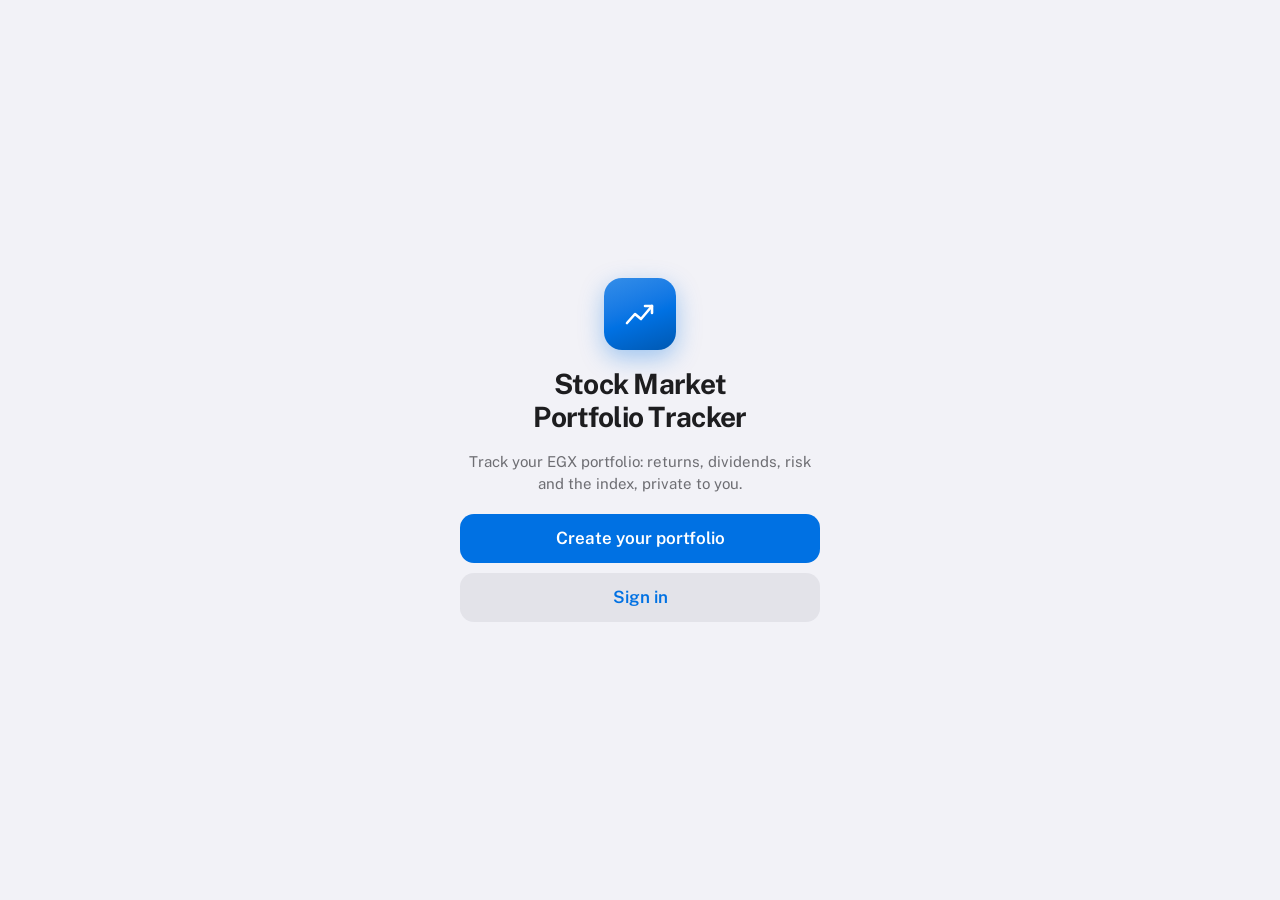
==== commit e7bbe986: "Site: delete Yassin's old setup-key portfolio He uses his own site account now. portfolios.json keep" ====
--- a/index.html
+++ b/index.html
@@ -1639,8 +1639,9 @@
      so the job opens it. Turning it off deletes that document. Every screen says plainly what to do and what it means. */
   const GOOGLE_2SV = 'https://myaccount.google.com/signinoptions/twosv', GOOGLE_APPPW = 'https://myaccount.google.com/apppasswords';
   // done: where "Not now" / "Done" leads (the portfolio after sign-up, the Account menu otherwise)
-  function gmailScreen(done, first) {
-    if (gmailOn()) return gmailStatusScreen(done);
+  async function gmailScreen(done, first) {
+    // connected on another device (the email settings are kept per device): the account's own sync/gmail says so
+    if (gmailOn() || (!first && CLOUD && ((((await readCloudDoc('sync', 'gmail').catch(() => ({}))).doc || {}).data || {}).address))) return gmailStatusScreen(done);
     screen(`<h1>Add your trades automatically?</h1>
       <p>Thndr emails you after every trade. If those emails go to your Gmail, the site can read them and add your trades for you, so you never have to type them in.</p>
       <button class="lk-btn" id="lk-gm-go" data-testid="gmail-start">Yes, set it up (about 3 minutes)</button>
@@ -1720,6 +1721,27 @@
       <button class="lk-btn" id="lk-gm-done" data-testid="gmail-done">Done</button>`);
     $l('#lk-gm-done').onclick = () => done();
   }
+  /* "Check now": touching the account's mail package (only its kick field; the sealed package stays as it is) makes the
+     public repo's watcher (new-accounts.yml, every 5 minutes) start the account job, which reads the Gmail like the
+     scheduled checks do. The page then waits for that check's result in sync/mail and loads the new figures. */
+  const KICK_GAP = 15 * 60e3, kickLS = () => 'pd.kick.' + CUR.id;
+  async function checkNow() {
+    const at = new Date().toISOString(), uid = CLOUD.uid;
+    await fsReq('PATCH', `mail/${uid}`, { fields: { kick: { stringValue: at } } }, 'updateMask.fieldPaths=kick&currentDocument.exists=true');
+    ls.set(kickLS(), at);
+    toast('Checking your Thndr emails now. New trades appear within about 15 minutes; the page updates by itself.');
+    (async () => {
+      for (let i = 0; i < 40; i++) {
+        await sleep(30e3);
+        if (!CLOUD || CLOUD.uid !== uid) return;
+        const g = ((((await readCloudDoc('sync', 'mail').catch(() => ({}))).doc || {}).data || {}).gmail) || {};
+        if (!(Date.parse(g.at || '') > Date.parse(at))) continue;
+        ls.del(kickLS()); await refresh();
+        toast(!g.ok ? 'The Thndr emails check failed: see Account → Thndr emails.' : g.new ? `Done: ${g.new} new Thndr email${g.new > 1 ? 's' : ''} added.` : 'Done: no new Thndr emails.', g.ok ? undefined : 'error');
+        return;
+      }
+    })();
+  }
   async function gmailStatusScreen(done) {
     const [login, rec] = await Promise.all([readCloudDoc('sync', 'gmail').catch(() => ({})), readCloudDoc('sync', 'mail').catch(() => ({}))]);
     const addr = ((login.doc && login.doc.data) || {}).address || '', g = (((rec.doc && rec.doc.data) || {}).gmail) || null;
@@ -1730,14 +1752,21 @@
       : `<b>The last check failed</b> (${esc(when)}): ${esc(g.error || 'unknown error')}. Usually the app password was deleted or changed: tap <b>Change app password</b>.`;
     const hline = !hs ? '' : hs.status === 'waiting' ? `<p class="lk-tip" data-testid="gmail-history">Building your portfolio from your Thndr emails: waiting, because ${esc(hs.reason || 'no monthly statement was found yet')}. It is built by itself as soon as one arrives.</p>`
       : hs.status === 'done' ? `<p class="lk-hint" data-testid="gmail-history">Built from your Thndr emails, starting from your ${esc(hs.from || '')} monthly statement.</p>` : '';
-    screen(`<h1>Thndr emails</h1><p>Connected to <b>${esc(addr)}</b>. New Thndr invoices and statements are added to your portfolio three times a day (4:15 pm, 6:15 pm and 11 pm Cairo time).</p>${hline}
+    const asked = Date.parse(ls.get(kickLS()) || '') || 0, wait = asked && Date.now() - asked < KICK_GAP;
+    screen(`<h1>Thndr emails</h1><p>Connected to <b>${esc(addr)}</b>. New Thndr invoices and statements are added to your portfolio three times a day (4:15 pm, 6:15 pm and 11 pm Cairo time), or now when you tap <b>Check now</b>.</p>${hline}
       <p class="lk-tip" data-testid="gmail-status">${status}</p>
+      <button class="lk-btn" id="lk-gm-now" data-testid="gmail-check-now"${wait ? ' disabled' : ''}>${wait ? 'Checking: new trades appear within about 15 minutes' : 'Check now'}</button>
       <button class="lk-btn ghost" id="lk-gm-change" data-testid="gmail-change">Change app password</button>
-      <button class="lk-btn ghost" id="lk-gm-off" data-testid="gmail-off">Turn off</button>
+      ${mailPrefs() ? '<button class="lk-btn ghost" id="lk-gm-off" data-testid="gmail-off">Turn off</button>' : ''}
       <div class="lk-err" role="alert"></div>
       <div class="lk-links"><button type="button" class="lk-link" id="lk-gm-back" data-testid="gmail-back">Back</button></div>`);
     $l('#lk-gm-back').onclick = () => done();
     $l('#lk-gm-change').onclick = () => gmailSetupScreen(done, false, true);
+    $l('#lk-gm-now').onclick = async () => {
+      const b = $l('#lk-gm-now'); b.disabled = true; err('Asking for a check…');
+      try { await checkNow(); gmailStatusScreen(done); } catch (e) { console.error(e); b.disabled = false; err(e.code === 'not_found' ? 'Thndr emails are not switched on for this account yet: turn them off and on again.' : e.message || String(e)); }
+    };
+    if (!$l('#lk-gm-off')) return;
     $l('#lk-gm-off').onclick = async () => {
       const b = $l('#lk-gm-off'); b.disabled = true; err('Turning off…');
       try {
@@ -2608,7 +2637,7 @@
   })();
 })();
 </script>
-<meta name="pd-build" content="57aab6302dba 2026-10-03 08:34">
+<meta name="pd-build" content="57aab6302dba 2026-10-05 20:11">
 <style>
 :root{
   /* Apple-style system: SF (the system font on iPhone and Mac) for everything, quiet greys, one blue accent, green / red
